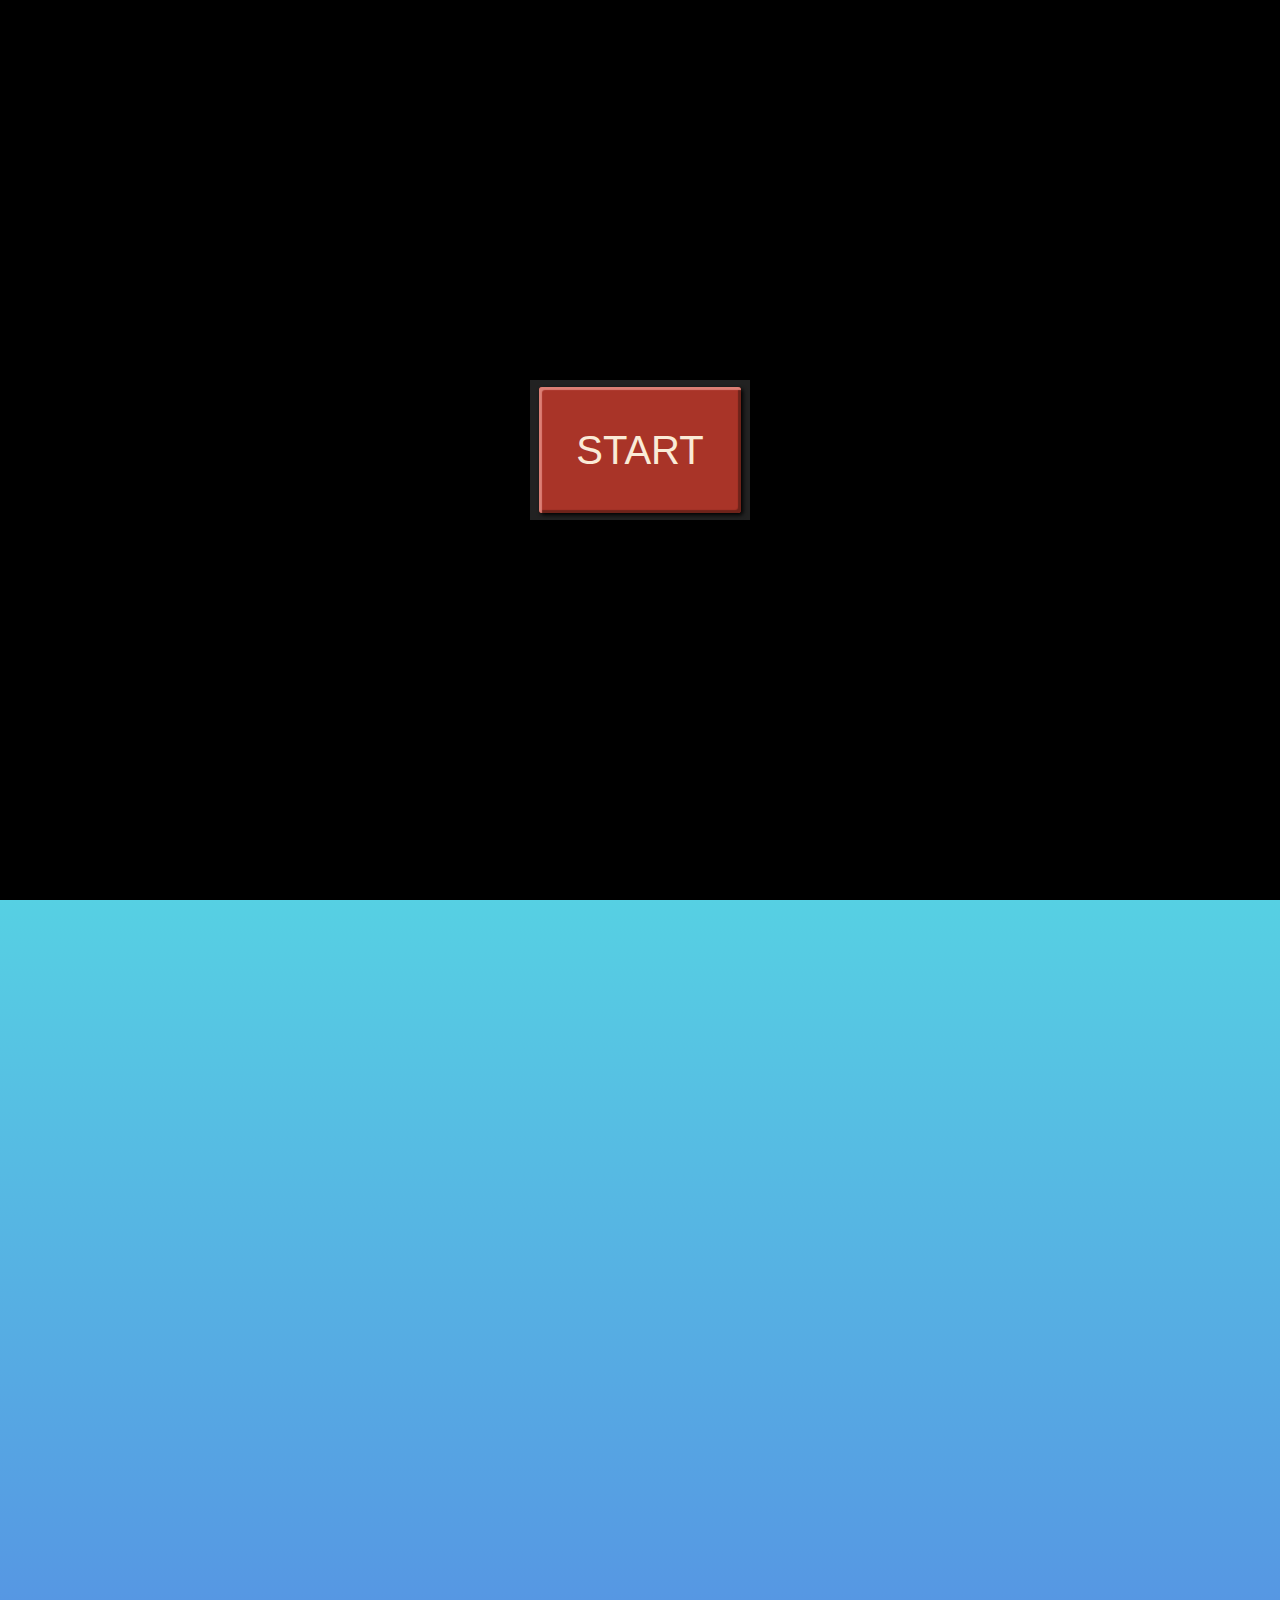
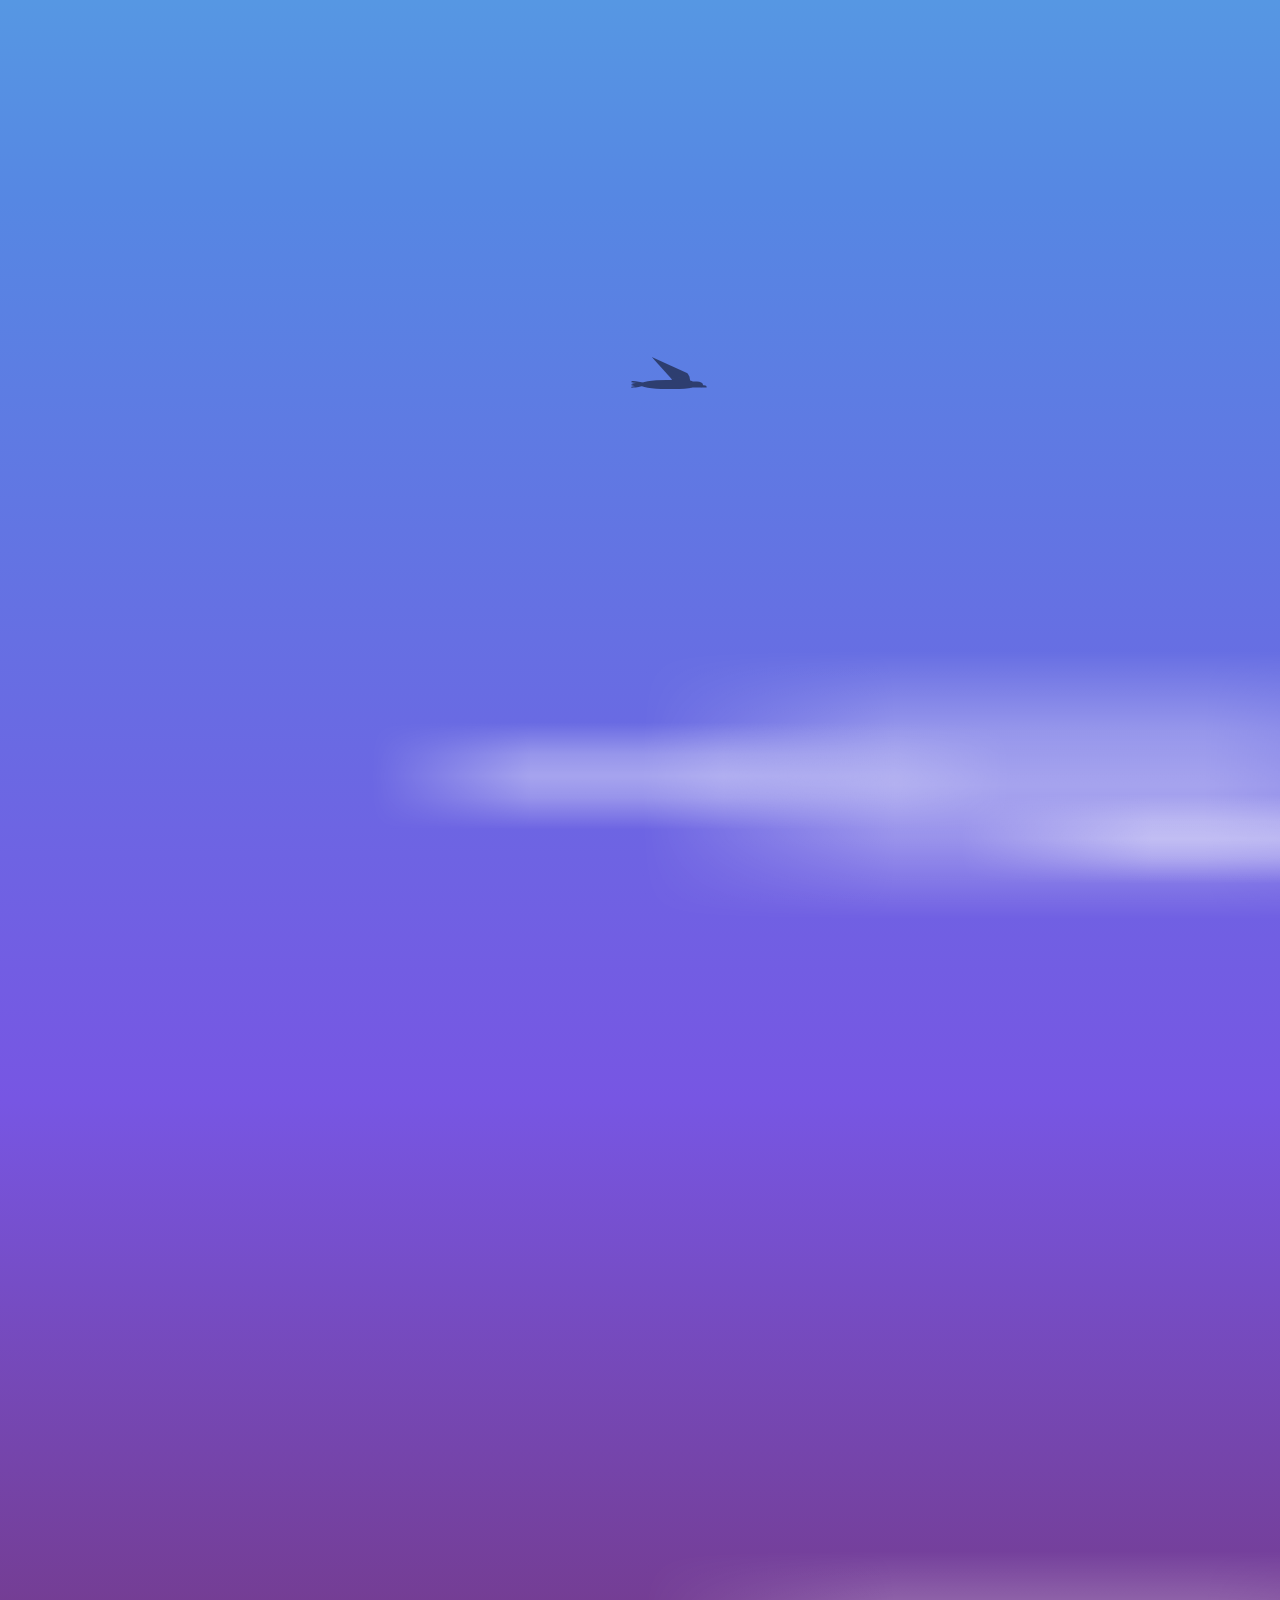
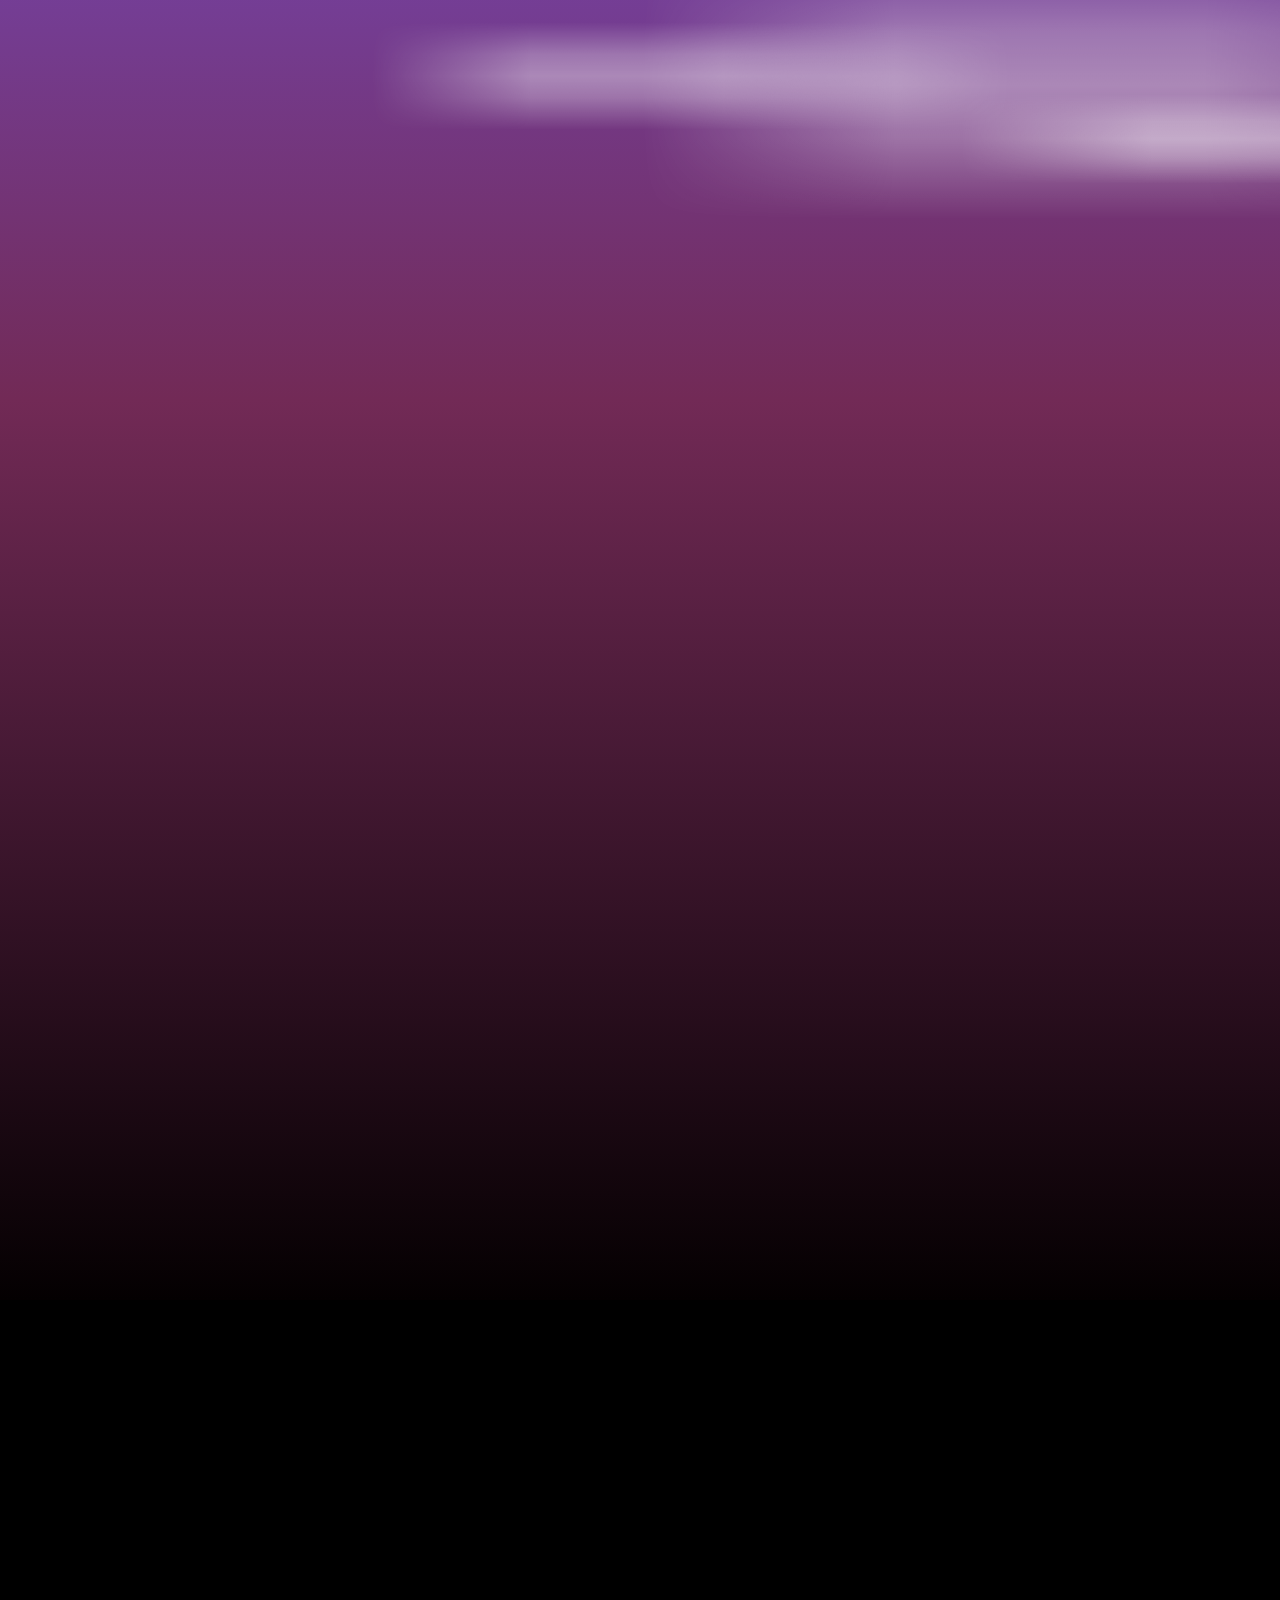
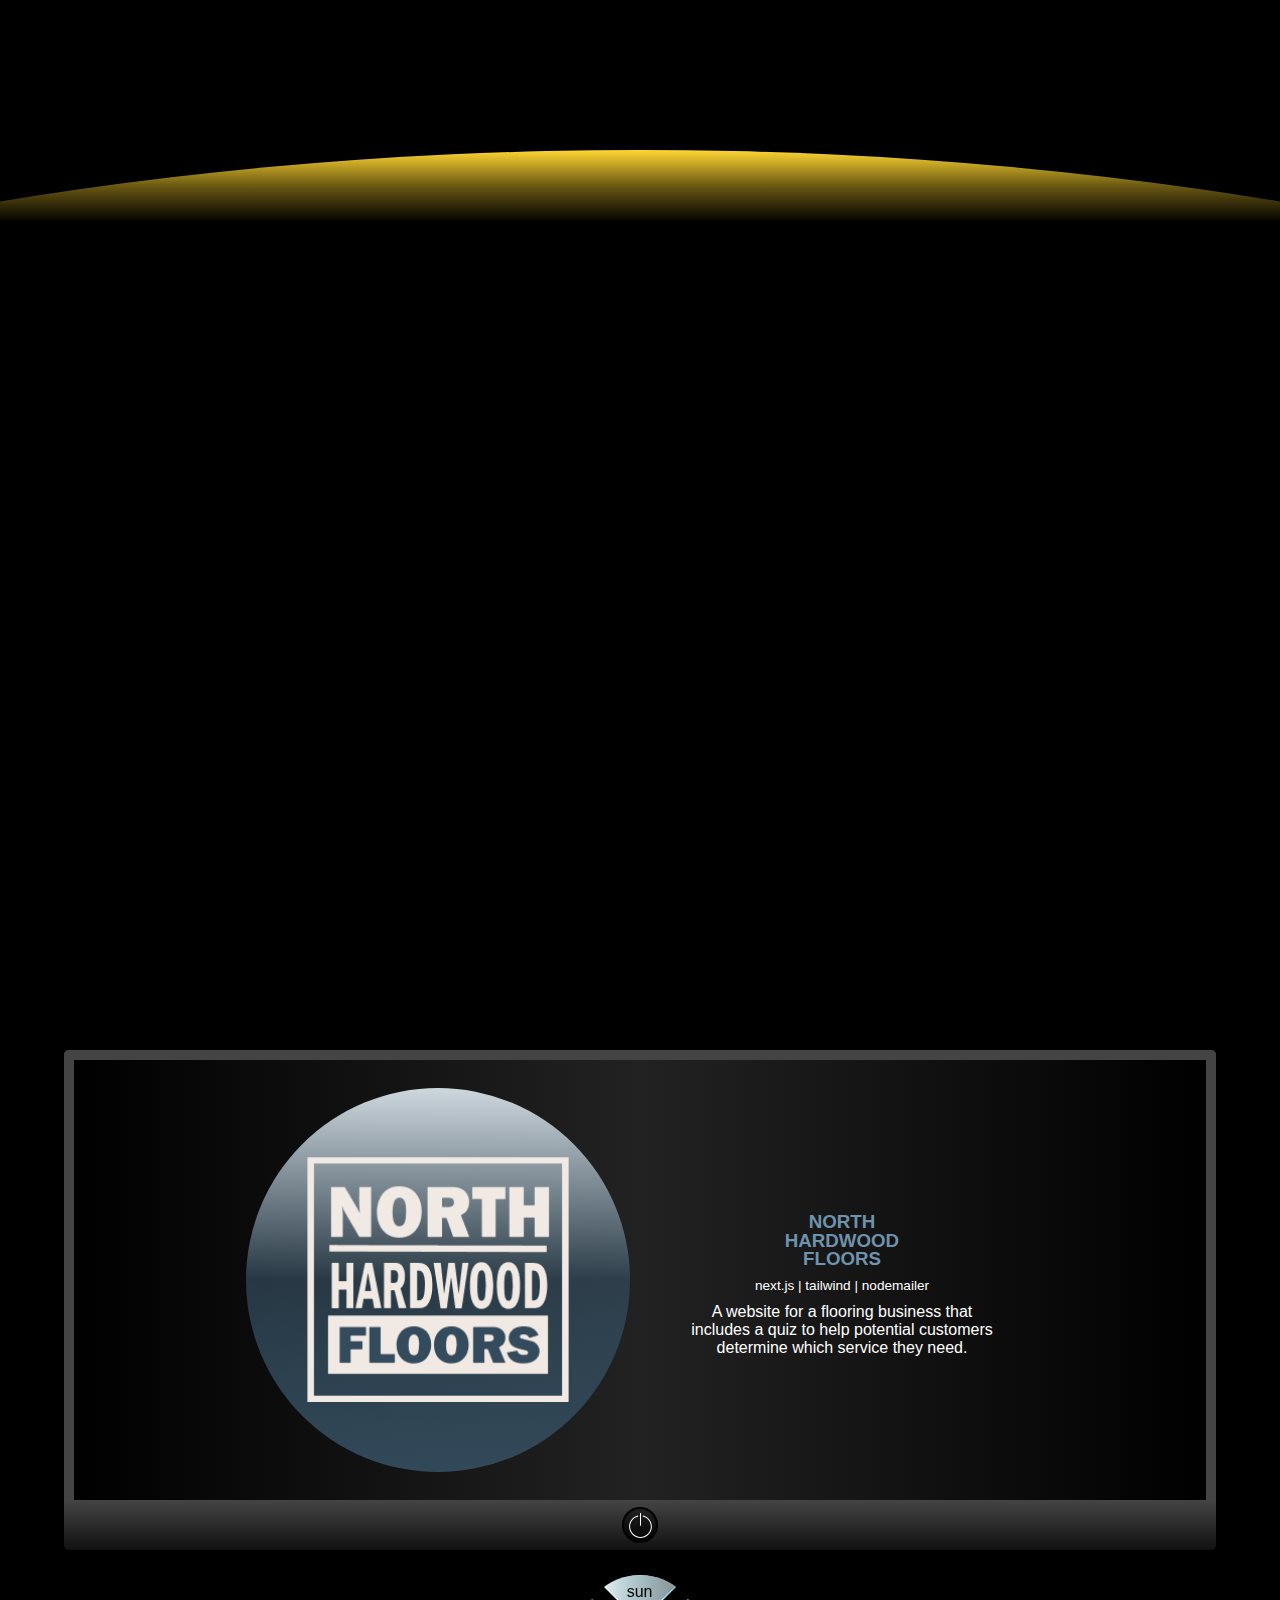
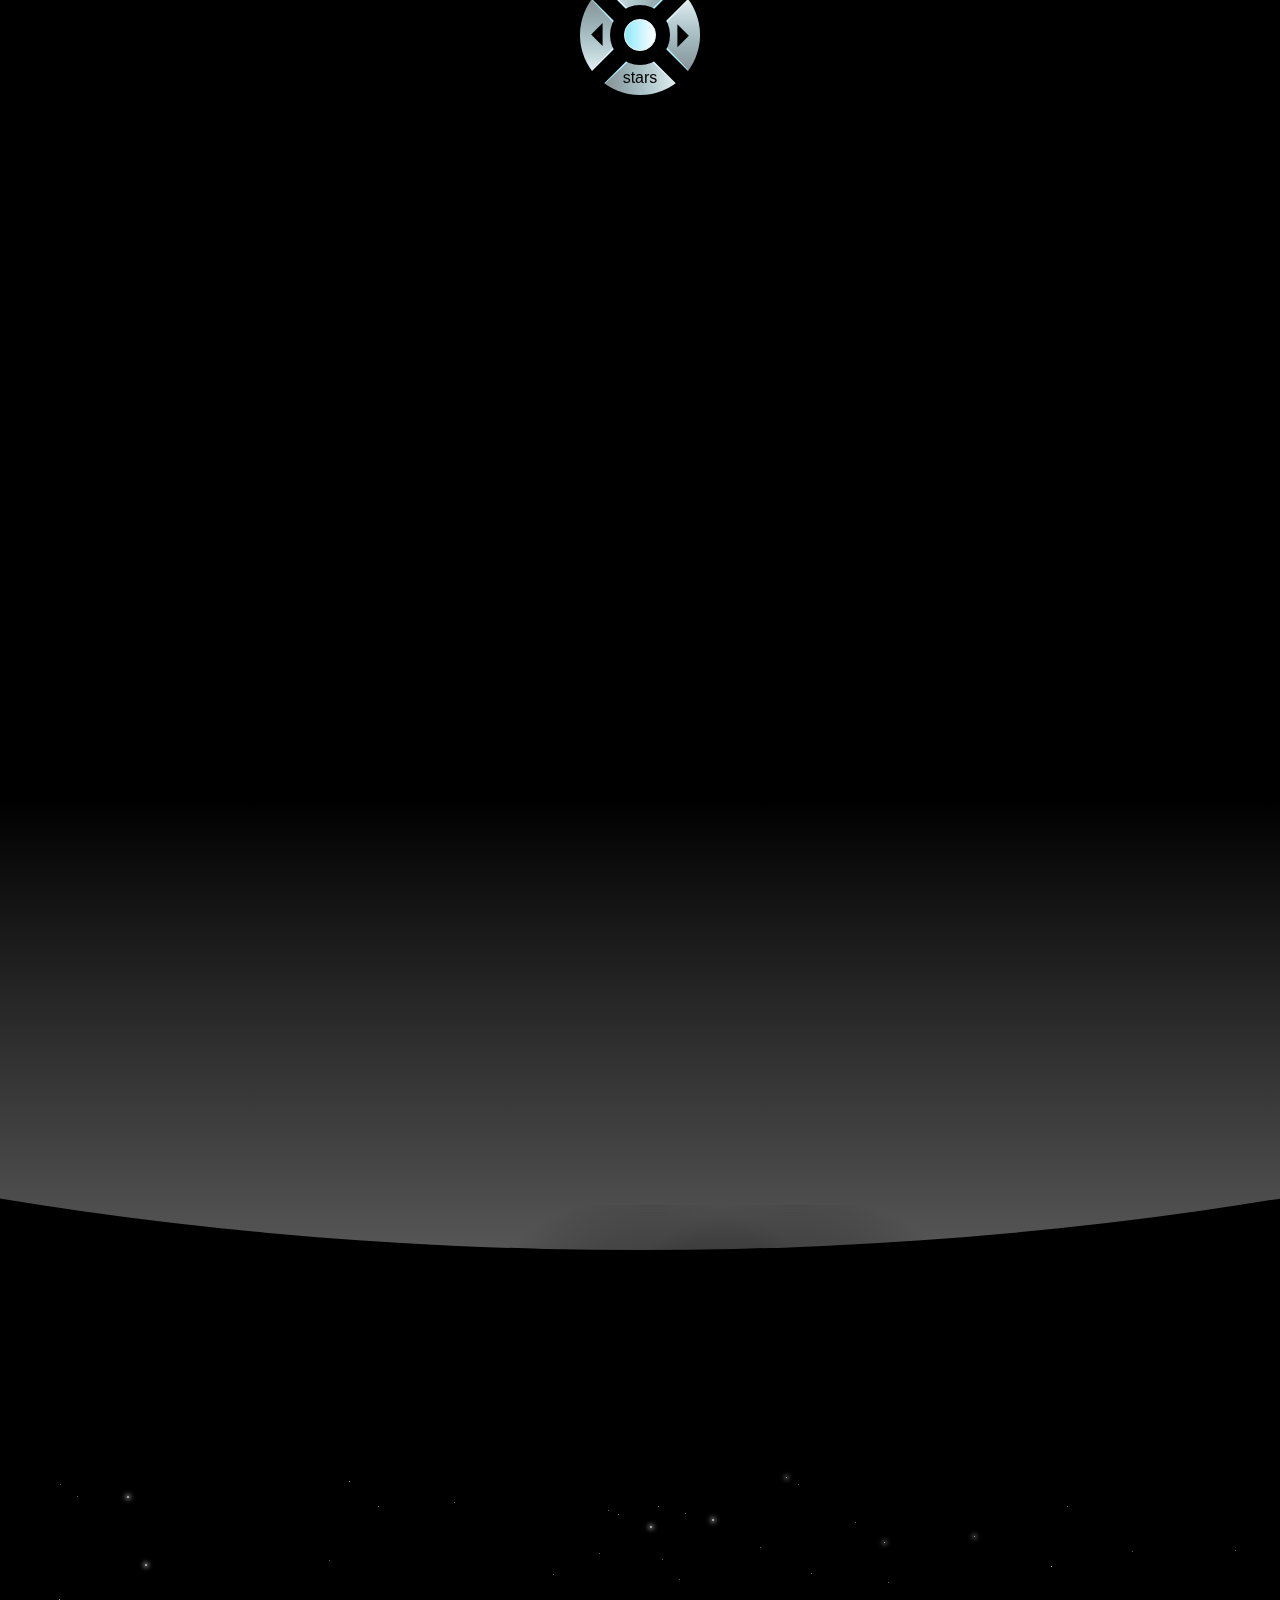
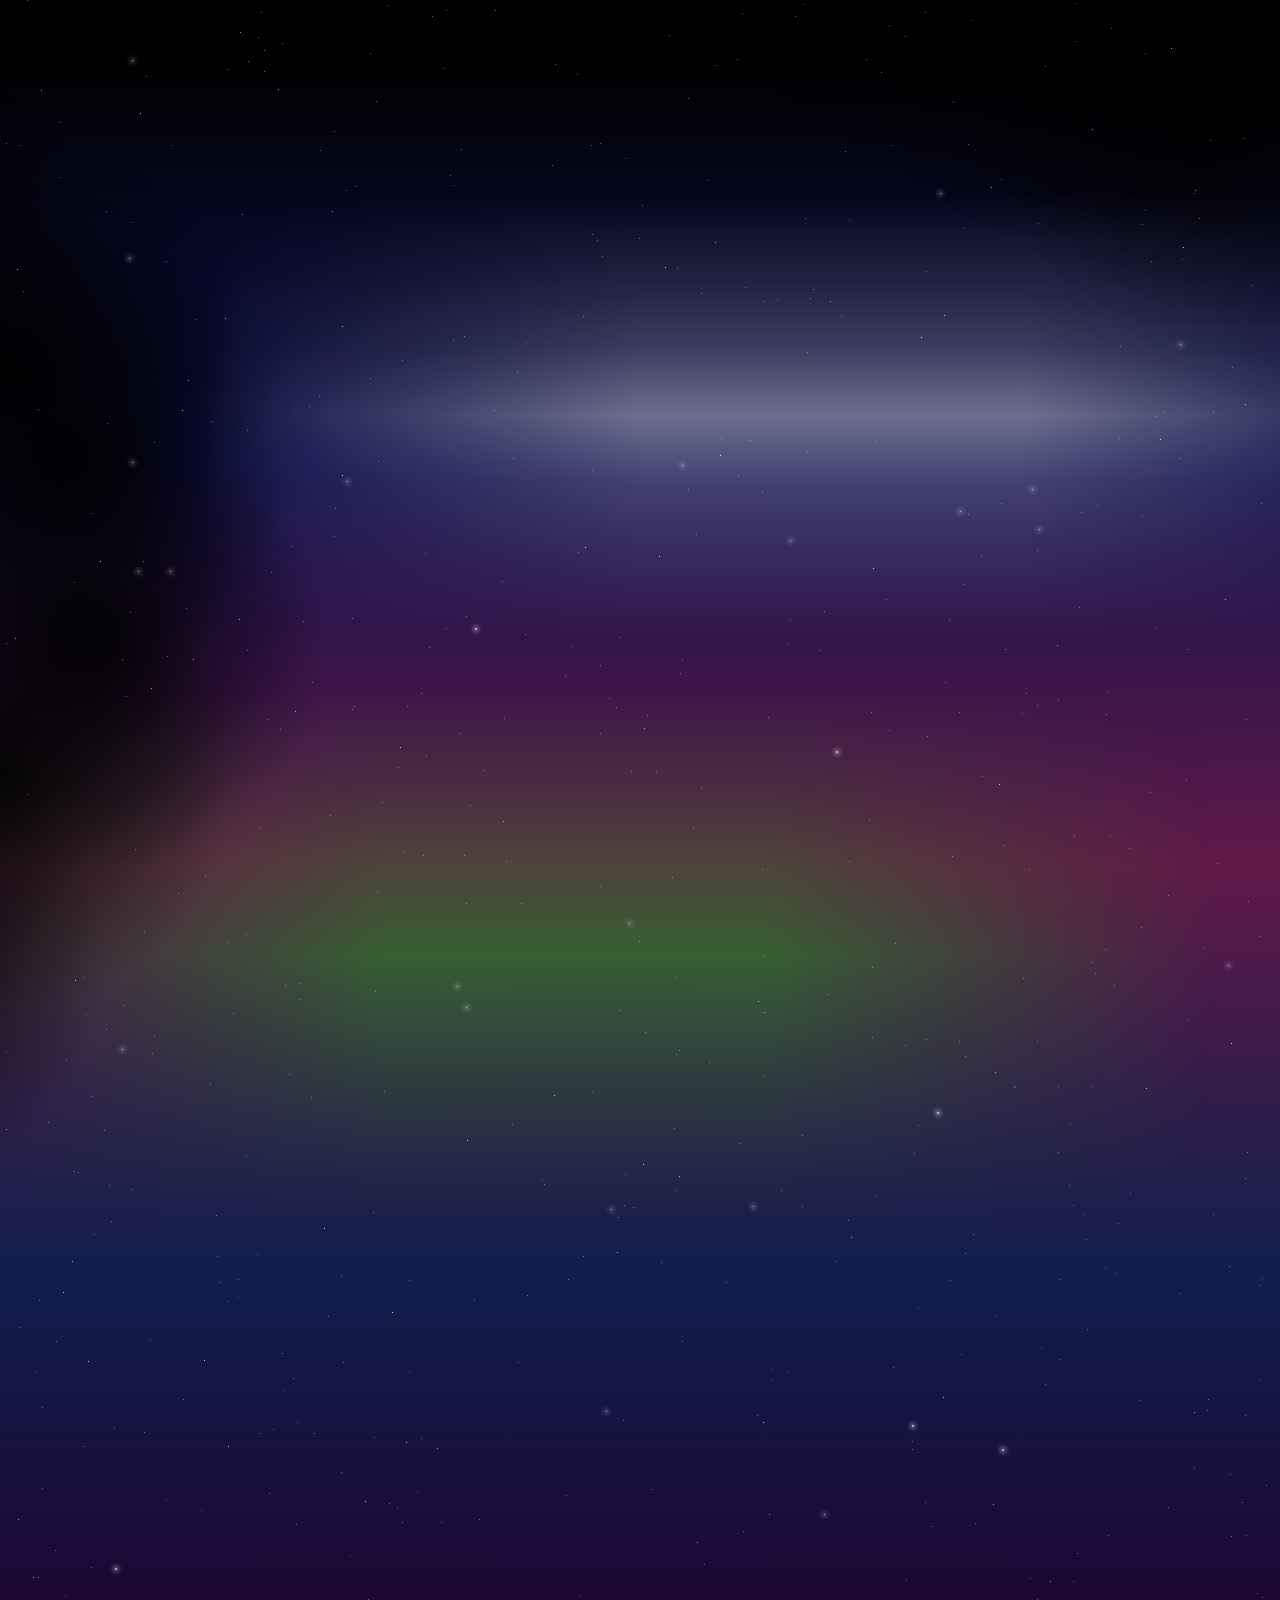
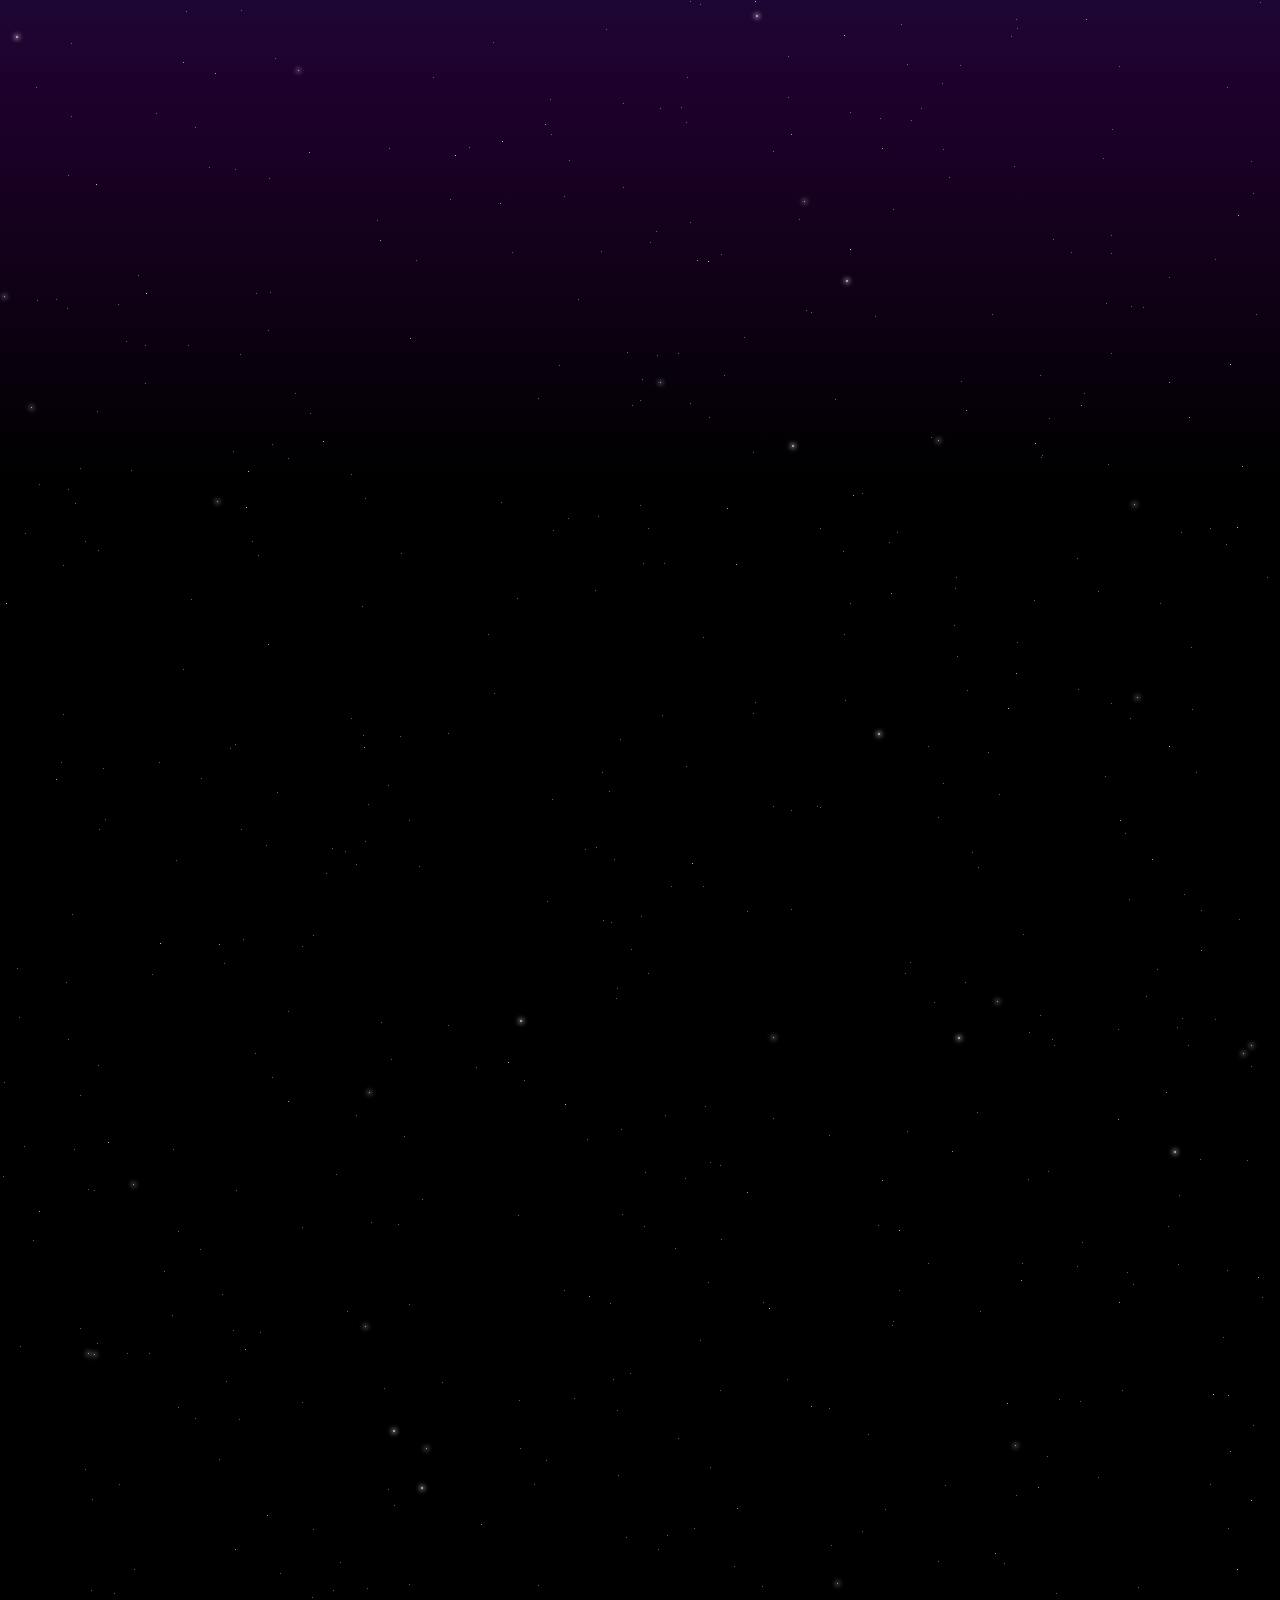
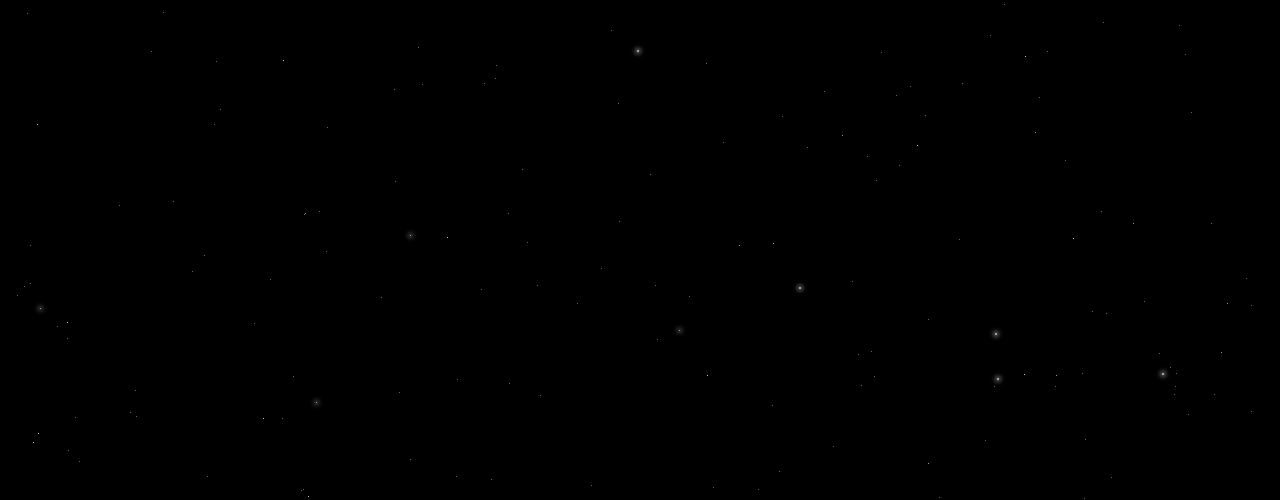
==== index.html @ e5fe573f "added timeout to direction button to prevent miss fire" ====
<!DOCTYPE html>
<html>
  <head>
    <meta name="viewport" content="width=device-width, initial-scale=1.0" />
    <meta charset="utf-8" />
    <title>Sky Scroll</title>
    <link rel="stylesheet" type="text/css" href="style.css" />
    <link rel="stylesheet" type="text/css" href="./css/bird.css" />
    <link rel="stylesheet" type="text/css" href="./css/spaceship.css" />
    <link
      rel="stylesheet"
      href="https://unpkg.com/swiper/swiper-bundle.min.css"
    />
    <script src="howler.min.js"></script>
    <script src="https://unpkg.com/swiper/swiper-bundle.min.js"></script>
    <script src="script.js"></script>
  </head>
  <body>
    <!-- Modal Structure -->
    <div id="startModal" class="modal">
      <div class="modal-content">
        <button id="startButton" class="start-btn">
          <span class="start-btn__inner">start</span>
        </button>
      </div>
    </div>

    <div class="name-container">
      <h3>
        justin lawson
        <span class="divider"> | </span>
        <span class="position-title">front end developer</span>
      </h3>
    </div>
    <div class="sky-scroll">
      <div class="sky sky__section-one">
        <div class="story__part-one">
          <button class="btn story__part-one--btn">projects</button>
        </div>
      </div>
      <div class="sky sky__section-two"></div>
      <div class="sky sky__section-three">
        <!-- <div class="story story__part-two">
          <h1 class="story-title">section 2</h1>
          <p class="story-text">
            I'm a front-end developer and I excel at some aspects of it.
          </p>
          <button class="btn story__part-two--btn">⬇</button>
        </div> -->
        <div class="cloud-one__container">
          <div class="white-wisp--top"></div>
          <div class="white-wisp--middle"></div>
          <div class="white-wisp--bottom"></div>
        </div>
        <div class="bird">
          <div class="bird-body"></div>
          <div class="bird-head"></div>
          <div class="bird-beak"></div>
          <div class="bird-tail">
            <!-- <div class="bird-tail__feather feather-one"></div> -->
            <!-- <div class="bird-tail__feather feather-two"></div> -->
            <div class="bird-tail__feather feather-three"></div>
            <div class="bird-tail__feather feather-four"></div>
            <div class="bird-tail__feather feather-five"></div>
            <div class="bird-tail__feather feather-six"></div>
            <div class="bird-tail__feather feather-seven"></div>
            <!-- <div class="bird-tail__feather feather-eight"></div> -->
            <!-- <div class="bird-tail__feather feather-nine"></div>  -->
          </div>
          <div class="bird-wing">
            <div class="bird-wing__bicep"></div>
            <div class="bird-wing__forearm"></div>
          </div>
        </div>
      </div>
      <div class="sky sky__section-four">
        <div class="cloud-one__container">
          <div class="white-wisp--top"></div>
          <div class="white-wisp--middle"></div>
          <div class="white-wisp--bottom"></div>
        </div>
      </div>
      <div class="sky sky__section-five">
        <!-- <div class="story story__part-three">
          <h1 class="story-title">section 3</h1>
          <p class="story-text">I used to do other things.</p>
          <button class="btn story__part-three--btn">⬇</button>
        </div> -->
      </div>
      <div class="sun"></div>

      <div class="space">
        <!-- <div class="planet"></div> -->
        <div class="planet-top"></div>

        <div class="story__part-four">
          <div class="swiper mySwiper">
            <div class="swiper-wrapper">
              <div class="swiper-slide">
                <div class="projects screen-on">
                  <div class="projects__screen-content">
                    <div class="projects__image-container nhf">
                      <img src="images/nhf-logo.png" />
                    </div>
                    <div class="project-info">
                      <a
                        href="https://www.northhardwoodfloors.com/"
                        target="blank"
                        class="project-link nhf-link"
                      >
                        <h3 class="project-title">north</h3>
                        <h3 class="project-title">hardwood</h3>
                        <h3 class="project-title">floors</h3>
                      </a>
                      <div class="tech-stack">
                        next.js | tailwind | nodemailer
                      </div>
                      <p class="project-description">
                        A website for a flooring business that includes a quiz
                        to help potential customers determine which service they
                        need.
                      </p>
                    </div>
                  </div>
                </div>
              </div>
              <div class="swiper-slide">
                <div class="projects screen-on">
                  <div class="projects__screen-content">
                    <div class="projects__image-container meyouzik">
                      <img src="images/meyouzik.png" />
                    </div>
                    <div class="project-info">
                      <h3 class="project-title meyouzik-link">
                        <a
                          href="https://meyouzik-238a5c43b74c.herokuapp.com/"
                          target="blank"
                          class="project-link"
                        >
                          meyouzik
                        </a>
                      </h3>
                      <div class="tech-stack">
                        next.js | css | web audio api
                      </div>
                      <p class="project-description">
                        A web-based audio recorder built in the style of a reel
                        to reel tape recorder.
                      </p>
                    </div>
                  </div>
                </div>
              </div>
              <div class="swiper-slide">
                <div class="projects screen-on">
                  <div class="projects__screen-content">
                    <div class="projects__image-container genderstanding">
                      <img src="images/genderstanding-icon.png" />
                    </div>
                    <div class="project-info">
                      <h3 class="project-title genderstanding-link">
                        <a
                          href="https://github.com/Genderstanding/Genderstanding?tab=readme-ov-file"
                          target="blank"
                          class="project-link"
                        >
                          genderstanding
                        </a>
                      </h3>
                      <div class="tech-stack">
                        tailwind | redux-saga | react
                      </div>
                      <p class="project-description">
                        A mobile first invite-only social media platform that
                        provides a safe community space, allowing users to
                        invite friends and family to ask questions anonymously.
                        This was group project built for a client.
                      </p>
                    </div>
                  </div>
                </div>
              </div>
              <div class="swiper-slide">
                <div class="projects screen-on">
                  <div class="projects__screen-content">
                    <div class="projects__image-container meeboard">
                      <img src="images/meeboard-crop.png" />
                    </div>
                    <div class="project-info">
                      <h3 class="project-title meeboard-link">
                        <a
                          href="https://fast-oasis-59176-b290032bbf92.herokuapp.com/#/user"
                          target="blank"
                          class="project-link"
                        >
                          meeboard
                        </a>
                      </h3>
                      <div class="tech-stack">web audio api | react | css</div>
                      <p class="project-description">
                        An audio sampler that automatically tunes your recorded
                        sound to different pitches on the keyboard.
                      </p>
                    </div>
                  </div>
                </div>
              </div>
            </div>
            <div class="screen-panel">
              <button class="power-button">
                <img class="power-button-svg" src="images/power-button.svg" />
              </button>
            </div>
            <div class="click-light"></div>

            <div class="remote-container">
              <div class="direction-buttons__container">
                <button class="direction-button direction-button--up">
                  <span class="direction-button__inner"
                    ><span class="button-up__text">sun</span></span
                  >
                </button>
                <button class="direction-button direction-button--left">
                  <span class="direction-button__inner">⏷</span>
                </button>
                <button class="direction-button direction-button--right">
                  <span class="direction-button__inner">⏷</span>
                </button>
                <button
                  class="direction-button direction-button--down story__part-four--btn"
                >
                  <span class="direction-button__inner"
                    ><span class="contact-button__text">stars</span></span
                  >
                </button>
                <div class="link-button__border">
                  <div class="link-button__back-light"></div>

                  <a
                    href="#"
                    target="_blank"
                    id="link-button"
                    class="link-button direction-button--center"
                  >
                  </a>
                </div>
              </div>
            </div>
          </div>
        </div>

        <div class="planet-bottom"></div>
        <div class="space-sky">
          <div class="black-cloud bc-one"></div>
          <div class="black-cloud bc-two"></div>
          <div class="black-cloud bc-three"></div>
          <div class="black-cloud bc-four"></div>
          <div class="black-cloud bc-five"></div>
          <div class="black-cloud bc-six"></div>
          <div class="black-cloud bc-seven"></div>
          <div class="black-cloud bc-eight"></div>
          <div class="black-cloud bc-nine"></div>
          <div class="black-cloud bc-ten"></div>
          <div class="black-cloud bc-eleven"></div>
          <div class="black-cloud bc-twelve"></div>
          <div class="white-wisp"></div>
          <div class="green-wisp"></div>
          <div class="space-ship hidden-ship">
            <div class="engine-container">
              <div class="space-ship__base"></div>
              <div class="space-ship__left-engine">
                <div class="fire-glow"></div>
                <div class="space-ship__left-engine--fan-bg">
                  <div class="space-ship__left-engine--fan"></div>
                </div>
              </div>
              <div class="middle-engine__container">
                <div class="fire-glow"></div>
                <div class="space-ship__middle-engine--left"></div>
                <div class="space-ship__middle-engine--right"></div>
                <div class="space-ship__middle-engine--fan-bg">
                  <div class="space-ship__middle-engine--fan"></div>
                </div>
                <div class="top-wing">
                  <div class="top-wing__top"></div>
                  <div class="top-wing__mid-one"></div>
                  <div class="top-wing__mid-two"></div>
                  <div class="top-wing__mid-three"></div>
                  <div class="top-wing__base"></div>
                </div>
              </div>

              <div class="space-ship__right-engine">
                <div class="fire-glow"></div>
                <div class="space-ship__right-engine--fan-bg">
                  <div class="space-ship__right-engine--fan"></div>
                </div>
              </div>
            </div>
            <div class="space-ship__bottom"></div>
            <div class="space-ship__body"></div>
            <div class="space-ship__cock-pit">
              <div class="space-ship__cock-pit--background-one">
                <div class="space-ship__cock-pit--background-two"></div>
              </div>
              <div class="seat-rail__left"></div>
              <div class="seat-rail__right"></div>
              <div class="space-ship__cock-pit--seat-back"></div>
              <div class="head-rest"></div>
              <img class="me-torso" src="images/cropped-jstn.svg" />
              <div class="sunglasses">
                <div class="lenses">
                  <div class="lenses-left"></div>
                  <div class="lenses-right"></div>
                </div>
              </div>
              <div class="windshield"></div>
            </div>
            <div class="spaceship__nose-container">
              <div class="spaceship__nose-one"></div>
              <div class="spaceship__nose-two"></div>
            </div>
            <div class="controls__container">
              <div class="left-controls"></div>
              <div class="right-controls"></div>
            </div>
            <div class="controls-front">
              <div class="front-left"></div>
              <div class="front-right"></div>
            </div>
            <div class="front-vent__container">
              <div class="front-vent__border">
                <div class="front-vent__vent"></div>
              </div>
            </div>

            <div class="left-wing-container">
              <div class="left-wing__connector"></div>
              <div class="left-wing">
                <div class="left-wing__stripe-one">- cssVIPER -</div>
                <div class="left-wing__stripe-two"></div>
                <div class="left-wing__overlay"></div>
              </div>
            </div>

            <div class="right-wing-container">
              <div class="right-wing__connector"></div>
              <div class="right-wing">
                <div class="right-wing__stripe-one">- cssVIPER -</div>
                <div class="right-wing__stripe-two"></div>
                <div class="right-wing__overlay"></div>
              </div>
            </div>
            <div class="gun-box">
              <div class="gun gun-one">
                <div class="gun__barrel"></div>
              </div>
              <div class="gun gun-two">
                <div class="gun__barrel"></div>
              </div>
            </div>
            <div class="laser--one"></div>
            <div class="laser--two"></div>
          </div>
        </div>
      </div>
    </div>
    <footer class="footer">
      <div class="footer__border-top"></div>
      <div class="footer__border-bottom"></div>
      <div class="footer__border-left"></div>
      <div class="footer__border-right"></div>
      <div class="footer-links">
        <div>
          <p class="footer-text">
            <a href="https://www.linkedin.com/in/justin-lawson-732298281/"
              >linkedin</a
            >
          </p>
        </div>
        <div>
          <p class="footer-text">
            <a href="https://github.com/jstnlawson" target="_blank">github</a>
          </p>
        </div>
        <div>
          <p class="footer-text">
            <a href="mailto:jstn.lawson@gmail.com">email</a>
          </p>
        </div>
      </div>
    </footer>
  </body>
</html>
---- style.css ----
:root {
    --swiper-theme-color: #fff;
    --swiper-navigation-size: 20px;
}

a {
    text-decoration: none;
    color: inherit;
}

a:hover {
    text-decoration: underline;
    opacity: 0.8;
}

.swiper-button-next:after {
    content: '>';
    font-size: 20px;
    color: var(--swiper-theme-color);

}

body {
    /* display: flex;
    flex-direction: column; */
    background-color: #000000;
    overflow-x: hidden;
    font-family: 'Roboto', sans-serif;
    /* min-height: 100vh;
    margin: 0; */
    
}

html,
body {
    height: 100%;
    margin: 0;
    padding: 0;
}


/* potential mobile setting */
/* html {
    width: 100%;
    overflow-x: hidden;   
} */


h1,
h2,
h3,
h4 {
    font-weight: 400;
    line-height: 0;
}

h3 {
    position: relative;
    text-transform: uppercase;
    z-index: 5;
    font-weight: 800;
}

p {
    margin: 0;
}

.hidden {
    opacity: 0;
}

.visible {
    opacity: 1;
}

.body-fixed {
    position: fixed;
    width: 100%;
    top: 0;
    left: 0;
}

.name-container {
    position: absolute;
    display: flex;
    align-items: center;
    margin: 30px;
    color: #444;
    font-family: system-ui, -apple-system, BlinkMacSystemFont, "Segoe UI", Roboto,
        Oxygen, Ubuntu, Cantarell, "Open Sans", "Helvetica Neue", sans-serif;
}

@media screen and (max-width: 400px) {
    .name-container {
        margin: 10px 0 0 5px;
    }

}

.divider {
    font-size: x-large;
    font-weight: 400;
}

.position-title {
    text-transform: lowercase;
    font-weight: 400;

}

/*------------------------------------------------
    SUNNY SKY 
------------------------------------------------*/

.sky-scroll {
    display: flex;
    flex-direction: column;
    align-items: center;
    justify-content: center;
    min-height: 100vh;
    padding-bottom: 100px;
}

.sky {
    display: flex;
    flex-direction: column;
    align-items: center;
    justify-content: center;
    height: 100vh;
    width: 100vw;
}

.sky__section-one {
    background: linear-gradient(to bottom, white, #56d0e3);
}

.sky__section-two {
    background: linear-gradient(to bottom, #56d0e3, #5687e3);
}

.sky__section-three {
    background: linear-gradient(to bottom, #5687e3, #7756e3);
}

.sky__section-four {
    background: linear-gradient(to bottom, #7756e3, #722a56);
}

.sky__section-five {
    background: linear-gradient(to bottom, #722a56, #040001);
}



.sun {
    position: sticky;
    bottom: 0;
    left: 0;
    width: 100vw;
    height: 100vh;
    display: flex;
    justify-content: center;
    align-items: center;
    background: radial-gradient(circle,
            #fde06b 5%,
            #ffcc00 10%,
            #ffcc0091 20%,
            transparent,
            transparent);
    z-index: 1;
}

@media screen and (max-width: 400px) {
    .sun {
        bottom: 35vh;
    }

}

.cloud {
    height: 100vh;
    width: 100vw;
    position: relative;
    z-index: 3000;
}

.cloud div {
    width: 50px;
    height: 50px;
    position: absolute;
    background-color: rgba(255, 255, 255, 0.5);
    border-radius: 50%;
    box-shadow: 0 0 10px 5px rgba(255, 255, 255, 0.6);
}

.puff-one {
    top: 20%;
    left: 40%;
}

.puff-two {
    top: 22%;
    left: 42%;
}

.puff-three {
    top: 20%;
    left: 45%;
}

.puff-four {
    top: 18%;
    left: 47%;
}

.puff-five {
    top: 40%;
    left: 20%;
}

.puff-six {
    top: 40%;
    left: 40%;
}

/*------------------------------------------------
    SPACE
------------------------------------------------*/

.space {
    position: relative;
    bottom: 50vh;
    left: 0;
    width: 100vw;
    /* background: linear-gradient(to bottom, #ffd632, #6a5812 , #000 8% ); */
    /* clip-path: ellipse(250% 100% at 50% 100%); */
    height: 500vh;
    z-index: 1000;
}

.planet-top {
    height: 125vh;
    height: 20%;
    width: 100vw;
    background: linear-gradient(to bottom, #ffd632, #6a5812, #000 8%, #000 88%, rgba(255, 255, 255, 0.339));
    background: linear-gradient(to bottom, #ffd632, #6a5812, #000 8%);
    clip-path: ellipse(150% 100% at 50% 100%);
}

.planet-bottom {
    height: 125vh;
    height: 50%;
    height: 20%;
    width: 100vw;
    background: linear-gradient(to bottom, #ffd632, #6a5812, #000 8%, #000 88%, rgba(255, 255, 255, 0.339));
    background: linear-gradient(to bottom, #000, #000, rgba(255, 255, 255, 0.339) 100%);
    clip-path: ellipse(150% 100% at 50% 0%);
}

.space-sky {
    display: flex;
    justify-content: center;
    align-items: center;
    height: 450vh;
    background: linear-gradient(to bottom, #000 10%, rgba(51, 58, 255, 0.3), rgba(255, 65, 188, 0.375), rgba(51, 102, 255, 0.3), rgba(105, 2, 152, 0.3) 50%, #000 60%, #000 80%);
}

.black-cloud {
    position: absolute;
    top: 70%;
    left: 20px;
    width: 50vw;
    height: 50vh;
    background: radial-gradient(circle,
            rgba(0, 0, 0, 0.9),
            rgba(0, 0, 0, 0.6) 20%,
            rgba(0, 0, 0, 0.3) 40%,
            transparent 60%);
    display: flex;
    justify-content: center;
    align-items: center;
    z-index: 2000;
}

.bc-one {
    top: 60%;
    left: 15%;
}

.bc-two {
    top: 59%;
    left: 26%;
}

.bc-three {
    top: 59%;
    left: 37%;
}

.bc-four {
    top: 61%;
    left: 48%;
}

.bc-five {
    top: 63%;
    left: 59%;
}

.bc-six {
    top: 65%;
    left: 70%;
}

.bc-seven {
    top: 69%;
    left: -35%;
}

.bc-eight {
    top: 71%;
    left: -24%;
}

.bc-nine {
    top: 73%;
    left: -20%;
}

.bc-ten {
    top: 77%;
    left: -18%;
}

.bc-eleven {
    top: 80%;
    left: -25%;
}

.bc-twelve {
    top: 84%;
    left: -35%;
}

.white-wisp {
    position: absolute;
    top: 72%;
    left: 15%;
    width: 100vw;
    height: 50vh;
    background: linear-gradient(to bottom,
            transparent,
            rgba(255, 255, 255, 0.1) 20%,
            rgba(255, 255, 255, 0.2) 35%,
            rgba(255, 255, 255, 0.4)50%,
            rgba(255, 255, 255, 0.2) 65%,
            rgba(255, 255, 255, 0.1) 80%,
            transparent);
    -webkit-mask-image: linear-gradient(to right, transparent, rgba(0, 0, 0, 0.4) 2%, rgba(0, 0, 0, 0.9) 6%, black 8%, black 92%, rgba(0, 0, 0, 0.9) 94%, rgba(0, 0, 0, 0.4) 98%, transparent);
    mask-image: linear-gradient(to right, transparent, black 35%, black 65%, transparent);
    display: flex;
    justify-content: center;
    align-items: center;
    z-index: 2000;
}

.white-wisp--top {
    position: absolute;
    top: 0;
    left: 0;
    width: 80vw;
    height: 30vh;
    background: linear-gradient(to bottom,
            transparent,
            rgba(255, 255, 255, 0.1) 10%,
            rgba(255, 255, 255, 0.3) 30%,
            rgba(255, 255, 255, 0.4)50%,
            rgba(255, 255, 255, 0.3) 70%,
            rgba(255, 255, 255, 0.1) 90%,

            transparent);
    -webkit-mask-image: linear-gradient(to right, transparent, rgba(0, 0, 0, 0.4) 2%, rgba(0, 0, 0, 0.9) 6%, black 8%, black 92%, rgba(0, 0, 0, 0.9) 94%, rgba(0, 0, 0, 0.4) 98%, transparent);
    mask-image: linear-gradient(to right, transparent, black 25%, black 55%, transparent);
    display: flex;
    justify-content: center;
    align-items: center;
    z-index: 2000;
}

.cloud-one__container {
    position: relative;
    top: 0;
    left: 0;
    display: flex;
    justify-content: center;
    align-items: center;
    z-index: 2000;
}

.white-wisp--middle {
    position: absolute;
    top: 16vh;
    left: 25vw;
    width: 60vw;
    height: 10vh;
    background: linear-gradient(to bottom,
            transparent,
            rgba(255, 255, 255, 0.1) 10%,
            rgba(255, 255, 255, 0.3) 30%,
            rgba(255, 255, 255, 0.4)50%,
            rgba(255, 255, 255, 0.3) 70%,
            rgba(255, 255, 255, 0.1) 90%,

            transparent);
    -webkit-mask-image: linear-gradient(to right, transparent, rgba(0, 0, 0, 0.4) 2%, rgba(0, 0, 0, 0.9) 6%, black 8%, black 92%, rgba(0, 0, 0, 0.9) 94%, rgba(0, 0, 0, 0.4) 98%, transparent);
    mask-image: linear-gradient(to right, transparent, black 25%, black 55%, transparent);
    display: flex;
    justify-content: center;
    align-items: center;
    z-index: 2000;
}

.white-wisp--bottom {
    position: absolute;
    top: 8vh;
    left: -21vw;
    width: 50vw;
    height: 12vh;
    background: linear-gradient(to bottom,
            transparent,
            rgba(255, 255, 255, 0.1) 10%,
            rgba(255, 255, 255, 0.3) 30%,
            rgba(255, 255, 255, 0.4)50%,
            rgba(255, 255, 255, 0.3) 70%,
            rgba(255, 255, 255, 0.1) 90%,

            transparent);
    -webkit-mask-image: linear-gradient(to right, transparent, rgba(0, 0, 0, 0.4) 2%, rgba(0, 0, 0, 0.9) 6%, black 8%, black 92%, rgba(0, 0, 0, 0.9) 94%, rgba(0, 0, 0, 0.4) 98%, transparent);
    mask-image: linear-gradient(to right, transparent, black 25%, black 55%, transparent);
    display: flex;
    justify-content: center;
    align-items: center;
    z-index: 2000;
}



.green-wisp {
    position: absolute;
    top: 83%;
    left: -5%;
    width: 100vw;
    height: 60vh;
    background: linear-gradient(to bottom,
            transparent,
            rgba(0, 255, 0, 0.1) 20%,
            rgba(0, 255, 0, 0.2) 35%,
            rgba(0, 255, 0, 0.3)50%,
            rgba(0, 255, 0, 0.2) 65%,
            rgba(0, 255, 0, 0.1) 80%,
            transparent);
    -webkit-mask-image: linear-gradient(to right, transparent, rgba(0, 0, 0, 0.4) 2%, rgba(0, 0, 0, 0.9) 6%, black 8%, black 92%, rgba(0, 0, 0, 0.9) 94%, rgba(0, 0, 0, 0.4) 98%, transparent);
    mask-image: linear-gradient(to right, transparent, black 35%, black 65%, transparent);
    z-index: 2000;
}

.star {
    position: absolute;
    background-color: rgba(255, 255, 255, 0.8);
    border-radius: 50%;
    z-index: 2000;
}

.star-one {
    width: 1px;
    height: 1px;
    background-color: rgba(255, 255, 255, 0.5);
}

.star-two {
    width: 1px;
    height: 1px;
}

.star-three {
    width: 1px;
    height: 1px;
    background-color: white;
}

.star-four {
    width: 1px;
    height: 1px;
    box-shadow: 0 0 5px 1px white;
}

.star-five {
    width: 2px;
    height: 2px;
    box-shadow: 0 0 5px 1px white;
}

/*----------------------------------------------
    Story
----------------------------------------------*/

.story {
    display: flex;
    justify-content: center;
    align-items: start;
    flex-direction: column;
    width: 60vw;
    max-width: 500px;
    min-width: 200px;
    padding: 40px;
    gap: 20px;
    border-radius: 30px 0 0 30px;
    height: fit-content;
    z-index: 10000;
    background: linear-gradient(to right, #fff, #fff, transparent);

    box-sizing: border-box;
    text-wrap: balance;
}

.btn {
    display: flex;
    align-items: center;
    justify-content: center;
    background-color: #555;
    text-transform: uppercase;
    border: 1px solid #777;
    cursor: pointer;
    color: #333;
    background: radial-gradient(circle, #c9c9ac 0%, #f5f5e4 100%);
    background: linear-gradient(to bottom, #fff, #d3d3d3);
    height: 70px;
    width: 70px;
    font-size: 2rem;
    border-radius: 50%;
    padding: 10px;
    text-align: center;
    box-sizing: border-box;
    box-shadow:
        inset 0px 0px 0px 1px #fff,
        inset 1px 1px 0px transparent,
        0px 3px 1px #00000070;
}

.btn:not(.disabled-btn):hover {
    color: #222;
    background: radial-gradient(circle, black 0%, rgb(43, 42, 42) 100%);
    background: radial-gradient(circle, #babaa3 0%, #e6e6c8 100%);
    background: linear-gradient(to bottom, #f9f9f9, #bdbdbd);
}

.btn:not(.disabled-btn):active {
    /* transform: scale(.98); */
    font-size: 1.9rem;
    color: #111;
    background: radial-gradient(circle, black 0%, rgb(43, 42, 42) 100%);
    background: radial-gradient(circle, #92927b 0%, #d4d4b5 100%);
    background: linear-gradient(to bottom, #f1f1f1, #a3a3a3);
    box-shadow:
        inset 0 0 4px #e2e2c4,
        inset 1px 1px 1px transparent,
        inset -1px -1px 1px transparent,
        2px 2px 4px transparent;
}

.disabled-btn {
    transform: scale(.98);
    color: rgb(119, 117, 117);
    background: radial-gradient(circle, black 0%, rgb(43, 42, 42) 100%);
    box-shadow:
        inset 0 0 4px rgb(50, 49, 49),
        inset 1px 1px 1px transparent,
        inset -1px -1px 1px transparent,
        2px 2px 4px transparent;
}

@keyframes fadeIn {
    from {
        opacity: 0;
    }

    to {
        opacity: 1;
    }
}

.story__part-one--btn {
    width: 95px;
    height: 95px;
    min-width: 70px;
    min-height: 70px;
    color: #444;
    font-size: 1rem;
    background: transparent;
    position: relative;
    z-index: 10000;
    box-shadow:
        inset 0px 0px 0px 1px transparent,
        inset 1px 1px 0px transparent,
        0px 3px 1px #00000070;
    display: none;
    opacity: 0;
}

.story__part-one--btn.show-btn {
    display: flex;
    animation: fadeIn 7s ease-in-out;
    opacity: 1;
}

.btn.story__part-one--btn:hover {
    color: #444;
    background: #0000000a;
    box-shadow:
        inset 0px 0px 0px 1px transparent,
        inset 1px 1px 0px transparent,
        0px 3px 1px #00000070;
}

.btn.story__part-one--btn:active {
    font-size: .95rem;
    color: #444;
    background: #00000010;
    box-shadow:
        inset 0px 0px 0px 1px transparent,
        inset 1px 1px 0px transparent,
        0px 0px 1px #00000070;
}

.story__part-four {
    height: 100vh;
    width: 100vw;
    background: transparent;
}

/*----------------------------------------------
        FOOTER
    ----------------------------------------------*/

footer {
    display: none;
    justify-content: center;
    align-items: center;
    height: 20vh;
    max-height: 150px;
    background: linear-gradient(to right, #111, #333, #111);
    color: #fff;
    z-index: 99999;
    position: relative;
    padding: 40px;
    box-sizing: border-box;
    font-size: 50px;
    font-family: monospace;
    text-shadow:
        0 0 5px #ff0000,
        0 0 10px #ff0000,
        0 0 20px #ff0000,
        0 0 40px #ff0000,
        0 0 80px #3f0f0f,
        0 0 90px #ff0000,
        0 0 100px #ff0000,
        0 0 150px #ff0000;
    ;
    position: fixed;
    left: 0;
    bottom: 0;
    width: 100vw;
}

.footer-links {
    display: flex;
    justify-content: space-between;
    width: 100vw;
    font-size: 2rem;
    gap: 10px;
    max-width: 1200px;
}

@media screen and (max-width: 400px) {
    .footer-links {
        font-size: 1.65rem;
    }

}

.footer__border-top {
    position: absolute;
    top: 0;
    left: 0;
    width: 100%;
    height: 5px;
    background: linear-gradient(to bottom,
            #ff0000,
            #ffffff,
            #ff0000,
            transparent);
}

.footer__border-bottom {
    position: absolute;
    bottom: 0;
    left: 0;
    width: 100%;
    height: 5px;
    background: linear-gradient(to bottom,
            transparent,
            #ff0000,
            #ffffff,
            #ff0000);
}

.footer__border-left {
    position: absolute;
    top: 0;
    left: 0;
    height: 100%;
    width: 5px;
    background: linear-gradient(to right,
            #ff0000,
            #ffffff,
            #ff0000,
            transparent);
}

.footer__border-right {
    position: absolute;
    top: 0;
    right: 0;
    height: 99%;
    width: 5px;
    background: linear-gradient(to right,
            transparent,
            #ff0000,
            #ffffff,
            #ff0000);
}

/*----------------------------------------------
        SWIPER
    ----------------------------------------------*/

.swiper .mySwiper {
    width: 100%;
    display: flex;
    justify-content: center;
    align-items: center;
    color: #fff;
    background: transparent;
    gap: 20px;
}

.project-wrapper {
    display: flex;
    justify-content: center;
    align-items: center;
    width: 100%;
}

.swiper-wrapper {
    display: flex;
    align-items: center;
    /* background: radial-gradient(circle, #444 0%, #000000 100%); */
    /* -webkit-mask-image: linear-gradient(to bottom, transparent, black, black, black, black, black, black, black, black, transparent);
    mask-image: linear-gradient(to bottom, transparent, black, black, black, black, black, black, black, black 97%, transparent); */
}

.swiper-slide {
    display: flex;
    justify-content: center;
    align-items: center;
    text-align: center;
    width: 100%;
    background: transparent;
    height: fit-content;
}

.projects {
    display: flex;
    justify-content: center;
    align-items: center;
    flex-direction: column;
    width: 90%;
    padding: 20px 0 0 0;
    height: fit-content;
    min-height: 50vh;
    border: 10px solid #444;
    border-bottom: none;
    border-radius: 5px 5px 0 0;
    box-sizing: border-box;
    position: relative;
    left: 50%;
    transform: translateX(-50%);

}

.projects__screen-content {
    display: flex;
    justify-content: center;
    align-items: center;
    width: 100%;
    box-sizing: border-box;
    padding-bottom: 20px;
    gap: 20px;
}

.screen-panel {
    display: flex;
    justify-content: center;
    align-items: center;
    width: 90%;
    height: 50px;
    background: #000;
    background: linear-gradient(to bottom, #444, #111);
    box-sizing: border-box;
    border-radius: 0 0 5px 5px;
    position: relative;
    left: 50%;
    transform: translateX(-50%);
}

.power-button {
    display: flex;
    justify-content: center;
    align-items: center;
    width: 36px;
    height: 36px;
    background: radial-gradient(circle, #000 0%, #555 100%);
    background: linear-gradient(to bottom, #555, #222);
    background: linear-gradient(to bottom, #222, #000);
    color: #ffffffae;
    border-radius: 18px;
    border: 2px solid #000;
    font-size: x-large;
    cursor: pointer;
}

@media screen and (max-width: 600px){
    .power-button {
        display: none;
    }
}

.power-button-svg {
    width: 25px;
    height: 25px;
    filter: drop-shadow(0 0 5px #fff) drop-shadow(0 0 10px #fff) drop-shadow(0 0 20px #fff) drop-shadow(0 0 40px #fff) drop-shadow(0 0 80px #fff) drop-shadow(0 0 90px #fff) drop-shadow(0 0 100px #fff) drop-shadow(0 0 150px #fff);
    filter: none;
    transition: filter 1s ease-in-out;
}

.power-button:hover {
    background: linear-gradient(to bottom, #444, #111);
}

.power-button:active {
    opacity: 0.5;
}

.power-on__power-button {
    background: linear-gradient(to bottom, #555, #222);
    text-shadow: none;
}

.power-on__power-button-svg {
    filter: none;
    filter: drop-shadow(0 0 5px #fff) drop-shadow(0 0 10px #fff) drop-shadow(0 0 20px #fff) drop-shadow(0 0 40px #fff) drop-shadow(0 0 80px #fff) drop-shadow(0 0 90px #fff) drop-shadow(0 0 100px #fff) drop-shadow(0 0 150px #fff);

}

.screen-on {
    background: linear-gradient(to right, #000, #222, #000);

}

.screen-off {
    background: #000;
}

.projects__image-container {
    display: flex;
    justify-content: center;
    align-items: center;
    width: 30vw;
    height: 30vw;
    border-radius: 50%;
    opacity: 1;
    transition: opacity 2s ease-in-out;
}

.meeboard {
    background: linear-gradient(to bottom, #ffffff, #dea6ae);
}

.meeboard-link {
    color: #ffc0c9;
}

.genderstanding {
    background: linear-gradient(to bottom,
            #56d0e3,
            #dd7b65);
}

.genderstanding-link {
    color: #d78978;
}

.nhf {
    background: linear-gradient(to bottom,
            #cdd7de,
            #334b5cb3,
            #334b5cf5);
}

.nhf-link {
    color: #6f92ad;
}

.meyouzik {
    background: linear-gradient(to bottom,
            #111,
            #fff,
            #111);
}

.meyouzik-link {
    color: #bbb;
}

.swiper-slide img {
    /* display: block; */
    width: 70%;

}

.project-info {
    width: 30vw;
    color: #fff;
    height: fit-content;
    opacity: 1;
    transition: opacity 2.5s ease-in-out;
    gap: 5px;
}

.project-info__intro {
    width: 60vw;
}

.project-title {
    text-wrap: balance;
}

.project-description {
    text-wrap: balance;
}

.remote-container {
    height: fit-content;
    width: 100%;
    display: flex;
    justify-content: center;
    align-items: center;
    margin-top: 20px;
    opacity: 1;
    transition: opacity 2.5s ease-in-out;
}

.direction-buttons__container {
    display: flex;
    justify-content: center;
    align-items: center;
    position: relative;
    height: 120px;
    width: 120px;
    border-radius: 50%;
    border: 10px solid #000;
    border: none;
    overflow: hidden;
}

.direction-button {
    height: 30px;
    width: 60px;
    height: 40px;
    width: 100px;
    background: linear-gradient(to right, #5a95a2, #555);
    background: linear-gradient(to right, #8de9fd, #fff);
    cursor: pointer;
    color: black;
    clip-path: polygon(20% 0, 80% 0, 100% 100%, 0% 100%);
    /* Trapezium shape */
    clip-path: polygon(40% 0, 60% 0, 100% 100%, 0% 100%);
    position: absolute;
    font-size: xx-large;
}

.direction-button:disabled {
    opacity: 0.8; 
  }
  


.power-on__direction-button {
    background: linear-gradient(to right, #8de9fd, #fff);
    cursor: pointer;
}

.direction-button__inner {
    position: absolute;
    top: 50%;
    left: 50%;
    transform: translate(-50%, -50%);
    height: 99%;
    width: 99%;
    clip-path: polygon(40% 0, 60% 0, 100% 100%, 0% 100%);
    background: linear-gradient(to right, #888, transparent);
}

.direction-button__inner:active {
    background: linear-gradient(to right, #88888890, transparent);
}

.direction-button--up {
    top: -2%;
    left: 50%;
    transform: translateX(-50%) rotate(180deg);
}

.button-up__text {
    display: inline-block;
    transform: rotate(180deg);
    font-size: 1rem;
    position: relative;
    top: -5px;

}

.direction-button--left {
    top: 50%;
    left: -27%;
    transform: translateY(-50%) rotate(90deg);
}

.direction-button--right {
    top: 50%;
    right: -27%;
    transform: translateY(-50%) rotate(-90deg);
}

.direction-button--down {
    bottom: -2%;
    left: 50%;
    transform: translateX(-50%);
}

.contact-button__text {
    font-size: 1rem;
    position: relative;
    top: -5px;
}

.link-button__border {
    height: 60px;
    width: 60px;
    background: black;
    border-radius: 50%;
    position: absolute;
    top: 50%;
    left: 50%;
    transform: translate(-50%, -50%);

}

.link-button {
    display: flex;
    justify-content: center;
    align-items: center;
    height: 30px;
    width: 30px;
    background: linear-gradient(to right, #aaecfb66, #fafafa66);
    background: linear-gradient(to right, #888, transparent);
    border: 1px solid #5a95a28e;

    background: linear-gradient(to right, #8de9fd, #fff);
    cursor: pointer;
    border: 1px solid #eee;

    color: #000;
    border-radius: 50%;
    position: absolute;
    top: 50%;
    left: 50%;
    transform: translate(-50%, -50%);
    font-size: large;

}

.link-button__back-light {

    height: 30px;
    width: 30px;
    background: linear-gradient(to right, #aaecfb66, #fafafa66);
    background: linear-gradient(to right, #5a95a2, #555);

    border: 1px solid #5a95a28e;
    color: black;
    border-radius: 50%;
    position: absolute;
    top: 50%;
    left: 50%;
    transform: translate(-50%, -50%);
}

.power-on__link-button {
    background: linear-gradient(to right, #c9f6ff7d, #ffffffb0);
    background: linear-gradient(to right, #8de9fd, #fff);
    cursor: pointer;
    border: 1px solid #eee;
}

.click-light {
    position: relative;
    left: 50%;
    transform: translateX(-50%);
    opacity: 0;
    background: #fff;
    background-image: radial-gradient(#ffffff, transparent);
    background-size: 5px 5px;
    width: 20px;
    height: 3px;
    border-radius: 50%;
    border: solid 1px #555;
    box-shadow:
        0 0 3px #111 inset,
        0 0 10px #fff;
}

.tech-stack {
    font-size: 0.85rem;
    margin-bottom: 10px;
}

@media screen and (max-width: 500px) {

    .projects {
        height: 60vh;
    }

    .projects__screen-content {
        flex-direction: column;
    }

    .project-info {
        width: 100%;

    }
}

.modal {
    position: fixed;
    left: 0;
    top: 0;
    width: 100%;
    height: 100%;
    background-color: rgba(0, 0, 0, 0.6);
    background-color: #000;
    display: flex;
    justify-content: center;
    align-items: center;
    z-index: 99000;
    opacity: 0;
    transition: opacity 2s ease-in-out;
}

.modal-content {
    display: flex;
    justify-content: center;
    align-items: center;
    flex-direction: column;
    gap: 20px;
    background: transparent;
    color: antiquewhite;
    padding: 20px;
    text-align: center;
}

/* Initially hidden */
.modal {
    display: none;
}

/* Displayed when needed */
.modal.show {
    display: flex;
    opacity: 1;
}

.start-btn {
    display: flex;
    align-items: center;
    justify-content: center;
    border: 2px solid #222;
    background-color: #222;
    color: antiquewhite;
    font-size: 40px;
    text-transform: uppercase;
    height: 140px;
    width: 220px;
    padding: 5px;
}

.start-btn span {
    display: flex;
    align-items: center;
    justify-content: center;
    height: 100%;
    width: 100%;
    border-radius: 3px;
    margin: 2px;
    cursor: pointer;
}

.start-btn__inner {
    background-color: #a93428;
    box-shadow:
        inset 3px 3px 1px #dc7f75,
        inset -3px -3px 1px #6d231a,
        2px 2px 4px #000;
}

.start-btn__inner:active {
    transform: scale(.95);
    color: rgb(216, 204, 188);
    background-color: #892b21;
    box-shadow:
        inset 1px 1px 1px 0px rgba(255, 226, 226, 0.258),
        inset 1px 1px 1px 0px transparent,
        1px 1px 1px 0px transparent;
}
---- css/bird.css ----
/*------------------------------------------------
    BIRD
------------------------------------------------*/

.bird {
    position: relative;
    top: -30%;
    z-index: 2000;
    transform: scale(0.3);
    opacity: 0.5;
}

.bird-body {
    position: absolute;
    top: 0;
    left: 0;
    width: 175px;
    height: 30px;
    border-radius: 60% 20% 30% 60%;
    background-color: black;

}

.bird-head {
    position: absolute;
    top: 5px;
    left: 170px;
    width: 40px;
    height: 20px;
    border-radius: 0 50% 10px 0;
    background-color: black;
    /* transform: translate(-50%, -50%); */
}

.bird-beak {
    position: absolute;
    top: 17px;
    left: 202px;
    width: 20px;
    height: 8px;
    background-color: black;
    border-radius: 0 80% 0 0;
    /* transform: rotate(45deg); */
}

.bird-tail {
    position: absolute;
    top: 0;
    left: -30px;
    /* width: 28px;
    height: 48px;
    background-color: black; */
    /* border-radius: 0 100% 100% 0; */
    /* clip-path: polygon(50% 0%, 100% 100%, 0% 100%); */
}

.bird-tail__feather {
    position: inherit;
    width: 50px;
    height: 5px;
    left: 0;
    border-radius: 80%;
    background-color: black;
}

.feather-one {
    top: 0px;
    left: 0;
    transform: rotate(20deg);
}

.feather-two {
    top: 3px;
    left: 0;
    transform: rotate(15deg);
}

.feather-three {
    top: 6px;
    left: 0;
    transform: rotate(10deg);
}

.feather-four {
    top: 9px;
    left: 0;
    transform: rotate(5deg);

}

.feather-five {
    top: 12px;
    left: 0;
}

.feather-six {
    top: 15px;
    left: 0;
    transform: rotate(-5deg);
}

.feather-seven {
    top: 18px;
    left: 0;
    transform: rotate(-10deg);

}

.feather-eight {
    top: 21px;
    left: 0;
    transform: rotate(-15deg);
}

.feather-nine {
    top: 24px;
    left: 0;
    transform: rotate(-20deg);
}

.bird-wing {
    position: inherit;
    top: 25px;
    left: 23px;
    transform: rotate(-10deg);
}

.bird-wing__bicep {
    position: absolute;
    top: -15px;
    left: 86px;
    width: 60px;
    height: 30px;
    border-radius: 0 5px 0 0;
    background-color: black;

}

.bird-wing__forearm {
    position: absolute;
    top: -152px;
    left: 44px;
    width: 80px;
    height: 160px;
    background-color: black;
    /* border-radius: 50% 0 0 50%; */
    /* clip-path: polygon(100% 100%, 100% 0%, 0% 0%); */
    clip-path: polygon(115% 100%, 30% 85%, 0% 25%);
    transform: rotate(-18deg);
}
---- css/spaceship.css ----
/*------------------------------------------------
    SPACE SHIP
------------------------------------------------*/

.space-ship {
    display: flex;
    justify-content: center;
    align-items: center;
    background-color: transparent;
    max-width: 100vw;
    max-height: 100vh;
    /* overflow: hidden; */
    /* width: 100vw; */
    height: 700px;
    position: relative;
    position: absolute;
    top: 128%;
    z-index: 5000;
    transform: scale(0.8);
    transition: transform 10s ease;
}

.hidden-ship {
    opacity: 0;
}

.fire-glow {
    position: absolute;
    top: -100px;
    left: -120px;
    width: 500px;
    height: 500px;
    background: radial-gradient(circle,
            #fff2007c 20%,
            #ffae008c 30%,
            transparent,
            transparent);
    z-index: -1;
}

.space-ship__base {
    position: absolute;
    bottom: -53px;
    left: 140px;
    width: 500px;
    height: 100px;
    background-color: white;
    box-shadow: inset 0 0 40px 30px #111;
    border-radius: 0 0 60px 60px;
}

.space-ship__bottom {
    position: absolute;
    bottom: 90px;
    width: 215px;
    height: 100px;
    background-color: white;
    box-shadow: inset 0 0 40px 30px #111;
    border-radius: 0 0 60px 60px;
}

.engine-container {
    position: absolute;
    /* width: 100%; */
    display: flex;
    justify-content: center;
    align-items: center;
}

.space-ship__left-engine {
    position: relative;
    bottom: -15px;
    left: 40px;
    min-width: 260px;
    height: 260px;
    background-color: white;
    background: linear-gradient(45deg,
            #000 0%,
            #222 20%,
            white 40%,
            #111 83%,
            #000 100%);
    border-radius: 50% 50% 30px 50%;
}

.space-ship__left-engine--fan-bg {
    position: absolute;
    left: 73px;
    top: 70px;
    width: 160px;
    height: 190px;
    background-color: #888;
    background: linear-gradient(45deg,
            #222 0%,
            #555 20%,
            #AAA 40%,
            #555 80%,
            #444 100%);
    border-radius: 160px 20px 30px 90px;
    box-shadow: 20px 40px 10px -20px #222;
}

.space-ship__left-engine--fan {
    position: absolute;
    top: 5px;
    left: 5px;
    width: 140px;
    height: 180px;
    background-color: #111;
    background: radial-gradient(circle,
            #333 0%,
            #222 20%,
            #000 30%,
            #444 100%);
    border-radius: 160px 20px 30px 90px;
    /* box-shadow: 20px 40px 10px -20px #222; */
}

.middle-engine__container {
    position: relative;
    top: -140px;
    width: 100%;
    display: flex;
    justify-content: center;
    align-items: center;
}

.space-ship__middle-engine--left {
    position: relative;
    width: 130px;
    height: 160px;
    background-color: white;
    background: linear-gradient(to bottom,
            white 0%,
            #222 90%,
            #111 100%);
    background: linear-gradient(45deg,
            #000 0%,
            #222 20%,
            white 40%,
            #777 80%,
            #999 100%);
    border-radius: 120px 0 0 40px;
    /* clip-path: polygon(15% 0%, 85% 0%, 100% 100%, 0% 100%);    box-shadow: inset 0 0 40px 30px #111; */
}

.space-ship__middle-engine--right {
    position: relative;
    width: 130px;
    height: 160px;
    background-color: white;
    background: linear-gradient(to bottom,
            white 0%,
            #222 90%,
            #111 100%);
    background: linear-gradient(-45deg,
            #000 0%,
            #222 20%,
            white 40%,
            #777 80%,
            #999 100%);
    border-radius: 0 120px 40px 0;
}

.space-ship__middle-engine--fan-bg {
    position: absolute;
    display: flex;
    justify-content: center;
    align-items: center;
    width: 210px;
    height: 130px;
    background-color: #111;
    background: linear-gradient(to bottom,
            #999,
            #444 100%);
    border-radius: 225px 225px 55px 55px;
    box-shadow: 0 75px 40px 0 #222;
    /* clip-path: polygon(15% 0%, 85% 0%, 100% 100%, 0% 100%); */
}

.space-ship__middle-engine--fan {
    width: 180px;
    height: 95%;
    width: 95%;
    background-color: #111;
    background: radial-gradient(circle,
            #333 0%,
            #222 20%,
            #000 30%,
            #444 100%);
    border-radius: 120px 120px 25px 25px;
    /* box-shadow: 20px 40px 10px -20px #222; */
    /* clip-path: polygon(15% 0%, 85% 0%, 100% 100%, 0% 100%); */
}

.space-ship__right-engine {
    position: relative;
    bottom: -15px;
    right: 40px;
    min-width: 260px;
    height: 260px;
    background-color: white;
    background: linear-gradient(-45deg,
            #000 0%,
            #222 20%,
            white 40%,
            #111 83%,
            #000 100%);
    border-radius: 50% 50% 50% 30px;
    /* box-shadow: inset 0 0 40px 30px #111; */
}

.space-ship__right-engine--fan-bg {
    position: absolute;
    right: 73px;
    top: 70px;
    width: 160px;
    height: 190px;
    background-color: #888;
    background: linear-gradient(-45deg,
            #222 0%,
            #555 20%,
            #AAA 40%,
            #555 80%,
            #444 100%);
    border-radius: 20px 160px 90px 30px;
    box-shadow: -20px 40px 10px -20px #222;
}

.space-ship__right-engine--fan {
    position: absolute;
    right: 5px;
    top: 5px;
    width: 140px;
    height: 180px;
    background-color: #111;
    background: radial-gradient(circle,
            #333 0%,
            #222 20%,
            #000 30%,
            #444 100%);
    border-radius: 20px 160px 90px 30px;
    /* box-shadow: -20px 40px 10px -20px #222; */
}

.top-wing {
    display: flex;
    flex-direction: column;
    justify-content: center;
    align-items: center;
    position: absolute;
    height: fit-content;
    margin: 0;
    padding: 0;
    top: -72px;
    left: 50%;
    transform: translate(-50%, -50%);
    /* Center the item within the container */

}

.top-wing__top {
    height: 25px;
    width: 18px;
    background-color: #6a1812;
    background: linear-gradient(to right,
            #ffb57c,
            #9f251c,
            #6a1812,
            #9f251c,
            #ffb57c);
}

.top-wing__mid-one {
    height: 25px;
    width: 15px;
    background-color: #ccc;
    background: linear-gradient(to right,
            white,
            #aaa,
            #aaa,
            white);
}

.top-wing__mid-two {
    height: 28px;
    width: 18px;
    background-color: #ccc;
    background: linear-gradient(to right,
            white,
            #999,
            #999,
            white);
}

.top-wing__mid-three {
    height: 32px;
    width: 21px;
    background-color: #ccc;
    background: linear-gradient(to right,
            white,
            #888,
            #888,
            white);
}

.top-wing__base {
    height: 43px;
    width: 43px;
    background-color: #ccc;
    background: linear-gradient(to right,
            white,
            #888,
            #666,
            #888,
            white);
    clip-path: polygon(20% 0%, 80% 0%, 100% 100%, 0% 100%);
}

.space-ship__body {
    position: absolute;
    bottom: 155px;
    width: 360px;
    height: 265px;
    /* background-color: rgb(220, 220, 220);
    box-shadow: inset 0 0 40px 30px #444; */
    background: linear-gradient(to right,

            #222 0%,
            #ccc 12%,
            white 23%,
            #000 54%,
            white 77%,
            #ccc 88%,
            #222 100%);
    border-radius: 300px 300px 90px 90px;
}

.space-ship__cock-pit {
    display: flex;
    justify-content: center;
    align-items: center;
    position: absolute;
    bottom: 450px;
}

.space-ship__cock-pit--background-one {
    position: absolute;
    top: 45px;
    height: 0;
    width: 130px;
    border-bottom: 75px solid #777;
    border-left: 35px solid transparent;
    border-right: 35px solid transparent;
}

.space-ship__cock-pit--background-two {
    position: absolute;
    top: 5px;
    left: -22px;
    height: 0;
    width: 120px;
    border-bottom: 64px solid black;
    border-left: 27px solid transparent;
    border-right: 27px solid transparent;
}

.space-ship__cock-pit--seat-back {
    position: absolute;
    top: 34px;
    height: 80px;
    width: 110px;
    background-color: #333;
    background: repeating-linear-gradient(to right,
            #000 0px, #222 4px, #000 8px);
    border-radius: 30px 30px 0 0;
}

.me-torso {
    width: 192px;
    top: -78px;
    top: 30px;
    position: absolute;
}

.sunglasses {
    position: absolute;
    top: 17px;
    left: -150px;
    opacity: 0;
}

.lenses {
    display: flex;
}

.lenses-left,
.lenses-right {
    width: 25px;
    height: 10px;
    background: linear-gradient(to right, #000, #000, #000, #111, #333, #ccc, #fff, #333);
    border: 2px solid black;
    border-radius: 5px 5px 20px 20px;
}

.lenses-left {
    /* border-radius: 5px 5px 10px 15px; */

}

.lenses-right {
    /* border-radius: 5px 5px 15px 10px; */
}

.seat-rail__left {
    position: absolute;
    top: -18px;
    left: -35px;
    background-color: transparent;
    border: 5px solid #333;
    border-radius: 30%;
    width: 20px;
    height: 80px;
}

.seat-rail__right {
    position: absolute;
    top: -18px;
    right: -35px;
    background-color: transparent;
    border: 5px solid #333;
    border-radius: 30%;
    width: 20px;
    height: 80px;
}

.head-rest {
    position: absolute;
    top: 5px;
    height: 30px;
    width: 80px;
    background: linear-gradient(to right, #444, #222, #000, #222, #444);
    border-radius: 5px;
}

.windshield-back {
    position: absolute;
    top: -65px;
    width: 180px;
    height: 150px;
    background-color: #99999978;
    clip-path: polygon(20% 0%, 80% 0%, 100% 100%, 0% 100%);
    border-radius: 115px 115px 0 0;
}

.windshield {
    position: absolute;
    top: -50px;
    width: 250px;
    height: 200px;
    background-color: #99999978;
    clip-path: polygon(20% 0%, 80% 0%, 100% 100%, 0% 100%);
    border-radius: 115px 115px 0 0;
    /* border: 3px solid #777; */
    /* box-shadow: 0 0 0px 5px #777; */
}

.controls-front {
    position: absolute;
    bottom: 300px;
    width: 160px;
    height: 15px;
    display: flex;
    justify-content: center;
    align-items: center;
}

.front-left {
    position: absolute;
    bottom: 7px;
    left: 0;
    width: 80px;
    height: 15px;
    background-color: green;
    background: linear-gradient(65deg,
            white 0%,
            white 5%,
            #999 5%,
            white 28%,
            white 53%,
            #9f251c 53%,
            #6a1812 100%);

}

.front-right {
    position: absolute;
    bottom: 7px;
    right: 0;
    width: 80px;
    height: 15px;
    background-color: green;
    background: linear-gradient(-65deg,
            white 0%,
            white 5%,
            #999 5%,
            white 28%,
            white 53%,
            #9f251c 53%,
            #6a1812 100%);
}


.controls__container {
    position: absolute;
    bottom: 316px;
    width: 180px;
    display: flex;
    justify-content: center;
    align-items: center;
}

.left-controls {
    width: 80px;
    height: 35px;
    background-color: green;
    background: linear-gradient(50deg,
            #777 0%,
            #999 5%,
            white 20%,
            white 40%,
            #9f251c 41%,
            #6a1812 100%);
    border-top-left-radius: 15px;
    border-top: 1px solid #777;

}

.right-controls {
    width: 80px;
    height: 35px;
    background-color: green;
    background: linear-gradient(-50deg,
            #777 0%,
            #999 5%,
            white 20%,
            white 40%,
            #9f251c 41%,
            #6a1812 100%);
    border-top-right-radius: 15px;
    border-top: 1px solid #777;
}

.hood-paint--left {
    position: absolute;
    bottom: 287px;
    left: 387px;
    width: 40px;
    height: 20px;
    background-color: #6a1812c7;
    background: linear-gradient(80deg,
            white 0%,
            white 17%,

            #9f251c 18%,
            #6a1812);
}

.hood-paint--right {
    position: absolute;
    bottom: 287px;
    right: 387px;
    width: 40px;
    height: 20px;
    background-color: #6a1812c7;
    background: linear-gradient(-80deg,
            white 0%,
            white 17%,
            #9f251c 18%,
            #6a1812);
}

.spaceship__nose-container {
    position: absolute;
    bottom: 129px;
    width: 355px;
    display: flex;
    justify-content: center;
    align-items: center;
}

.spaceship__nose-one {
    width: 50%;
    height: 190px;
    background-color: #999;
    background: linear-gradient(60deg,
            #000 0%,
            #222 20%,
            white 64%,
            #ddd
            /* #aaa 78%,
            #999 79%,
            #aaa 80%,
            white 83%,
            white 89%,
            #9f251c 90%,
            #6a1812 100% */
        );
    border-radius: 85px;
    border-radius: 75% 75% 50% 50%;
    border-radius: 115px 0 0 85px;
}

.spaceship__nose-two {
    width: 50%;
    height: 190px;
    background-color: #999;
    background: linear-gradient(-60deg,
            #000 0%,
            #222 20%,
            white 64%,
            #ddd
            /* #aaa 78%,
            #999 79%,
            #aaa 80%,
            white 83%,
            white 89%,
            #9f251c 90%,
            #6a1812 100% */
        );
    border-radius: 85px;
    border-radius: 75% 75% 50% 50%;
    border-radius: 0 115px 85px 0;
}

.front-vent__container {
    display: flex;
    justify-content: center;
    align-items: center;
    position: absolute;
    bottom: 145px;
    height: 90px;
    width: 120px;
    background-color: #6a1812;
    background-color: green;
    background: linear-gradient(to bottom, #9f251c, #1d0605);
    border-radius: 60px 60px 20px 20px;
    box-shadow: 0px 25px 40px 15px #555555b2;
}

.front-vent__border {
    display: flex;
    justify-content: center;
    align-items: center;
    height: 80px;
    width: 110px;
    background-color: #52120e;
    background: linear-gradient(to bottom, #6f1a13, #360c09);
    border-radius: 55px 55px 15px 15px;
}

.front-vent__vent {
    height: 60px;
    width: 90px;
    background-color: black;
    background: repeating-linear-gradient(to bottom,
            #000 0px,
            #444 5px);
    border-radius: 45px 45px 5px 5px;
    box-shadow: inset 0px 0px 10px 5px #000;
}

.left-wing-container {
    position: absolute;
    display: flex;
    justify-content: center;
    align-items: center;
}

.left-wing__connector {
    position: absolute;
    bottom: -126px;
    left: -313px;
    width: 40px;
    height: 40px;
    background-color: #999;
    background: linear-gradient(to bottom,
            transparent 0%,
            transparent 27%,
            #6c6c6c 28%,
            #6c6c6c 33%,
            #5d5d5d 34%,
            #5d5d5d 66%,
            #505050 67%);
    transform: skew(33deg);
}

.left-wing {
    position: absolute;
    bottom: -126px;
    left: -513px;
    width: 400px;
    height: 40px;
    background-color: #999;
    background: linear-gradient(to bottom,
            #fff 0%,
            #fff 33%,
            #ddd 34%,
            #ddd 66%,
            #bbb 67%);
    border-radius: 30% 26% 0 30%;
    transform: rotate(-33deg) translateX(-50%);
}

.left-wing__overlay {
    position: absolute;
    bottom: 0;
    left: 0;
    width: 100%;
    height: 40px;
    background: linear-gradient(to right,
            #00000028,
            #00000095);
    border-radius: 30% 26% 0 30%;
}

.left-wing__stripe-one {
    position: absolute;
    top: 0;
    left: 60px;
    height: 20px;
    width: 80px;
    transform: skew(-45deg, 0deg);
    background-color: #851a12d2;
    color: #ffffffb5;
    font-size: small;
    display: flex;
    justify-content: center;
}

.left-wing__stripe-two {
    position: absolute;
    top: 20px;
    left: 60px;
    height: 20px;
    width: 80px;
    transform: skew(45deg, 0deg);
    background-color: #6a1812d2;
}

.right-wing-container {
    position: absolute;
    display: flex;
    justify-content: center;
    align-items: center;
}

.right-wing__connector {
    position: absolute;
    bottom: -126px;
    right: -312px;
    width: 40px;
    height: 40px;
    background-color: #999;
    background: linear-gradient(to bottom,
            transparent 0%,
            transparent 27%,
            #6c6c6c 28%,
            #6c6c6c 33%,
            #5d5d5d 34%,
            #5d5d5d 66%,
            #505050 67%);
    transform: skew(-33deg);
}

.right-wing {
    position: absolute;
    bottom: -126px;
    right: -512px;
    width: 400px;
    height: 40px;
    background-color: #999;
    background: linear-gradient(to bottom,
            #fff 0%,
            #fff 33%,
            #ddd 34%,
            #ddd 66%,
            #bbb 67%);
    border-radius: 26% 30% 30% 0;
    transform: rotate(33deg) translateX(50%);
}

.right-wing__overlay {
    position: absolute;
    bottom: 0;
    right: 0;
    width: 100%;
    height: 40px;
    background: linear-gradient(to left,
            #00000028,
            #00000095);
    border-radius: 26% 30% 30% 0;
}

.right-wing__stripe-one {
    position: absolute;
    top: 0;
    right: 60px;
    height: 20px;
    width: 80px;
    transform: skew(45deg, 0deg);
    background-color: #851a12d2;
    color: #ffffffb5;
    font-size: small;
    display: flex;
    justify-content: center;
}

.right-wing__stripe-two {
    position: absolute;
    top: 20px;
    right: 60px;
    height: 20px;
    width: 80px;
    transform: skew(-45deg, 0deg);
    background-color: #6a1812d2;
}

.gun-box {
    position: absolute;
    display: flex;
    justify-content: center;
    align-items: center;
}

.gun {
    display: flex;
    justify-content: center;
    align-items: center;
    position: absolute;
    border-radius: 50%;
    width: 65px;
    height: 65px;
    background: linear-gradient(to bottom,
            #bbb,
            #999,
            #666);
}

.gun-one {
    top: 116px;
    left: -316px;
}

.gun-two {
    top: 116px;
    right: -316px;
}

.gun__barrel {
    width: 60px;
    height: 60px;
    border-radius: 50%;
    background: radial-gradient(circle,
            #000 5px,
            #111 6px,
            #222 7px,
            #777 8px,
            #666 11px,
            #222 12px,
            #666 13px,
            #555 16px,
            #222 17px,
            #555 18px,
            #444 21px,
            #222 22px,
            #666 23px,
            #444 26px,
            #000 30px);
}

.gun__barrel--active {
    background: radial-gradient(circle,
            #fff 3px,
            #ffffbb 5px,
            #ff0000 7px,
            transparent 8px,
            #666 11px,
            #ff0000 12px,
            #666 13px,
            #555 16px,
            #ff0000 17px,
            #555 18px,
            #444 21px,
            #ff0000 22px,
            #666 23px,
            #444 26px,
            #ff0000 30px);
}

.laser--one {
    display: none;
    position: absolute;
    top: 537px;
    left: -281px;
    width: 100px;
    height: 6px;
    background: linear-gradient(to bottom,
            #ffffff,
            #ff4d00 25%,
            #ff0000 50%,
            transparent 50%,
            transparent);
    background: linear-gradient(to bottom,
            transparent,
            #ff0000,
            #ffffff,
            #ff0000,
            transparent);
    border-radius: 50%;
    transform: rotate(305deg);
}

.laser--two {
    display: none;
    position: absolute;
    top: 537px;
    right: -281px;
    width: 100px;
    height: 6px;
    background: linear-gradient(to bottom,
            #ffffff,
            #ff4d00 25%,
            #ff0000 50%,
            transparent 50%,
            transparent);
    background: linear-gradient(to bottom,
            transparent,
            #ff0000,
            #ffffff,
            #ff0000,
            transparent);
    border-radius: 50%;
    transform: rotate(55deg);
}

@media screen and (max-width: 1200px) {
    .space-ship {
        transform: scale(0.7);
    }

    /* .footer {
        width: 140vw;
    } */
}

@media screen and (max-width: 800px) {
    .space-ship {
        transform: scale(0.6);
    }

    /* .footer {
        width: 170vw;
    } */
}

@media screen and (max-width: 600px) {
    .space-ship {
        transform: scale(0.5);
    }

    /* .footer {
        width: 200vw;
    } */
}

@media screen and (max-width: 400px) {
    .space-ship {
        transform: scale(0.4);
        top: 132%;
    }

    /* .footer {
        width: 250vw;
        height: 35vh;
        bottom: -35%;
    } */
}
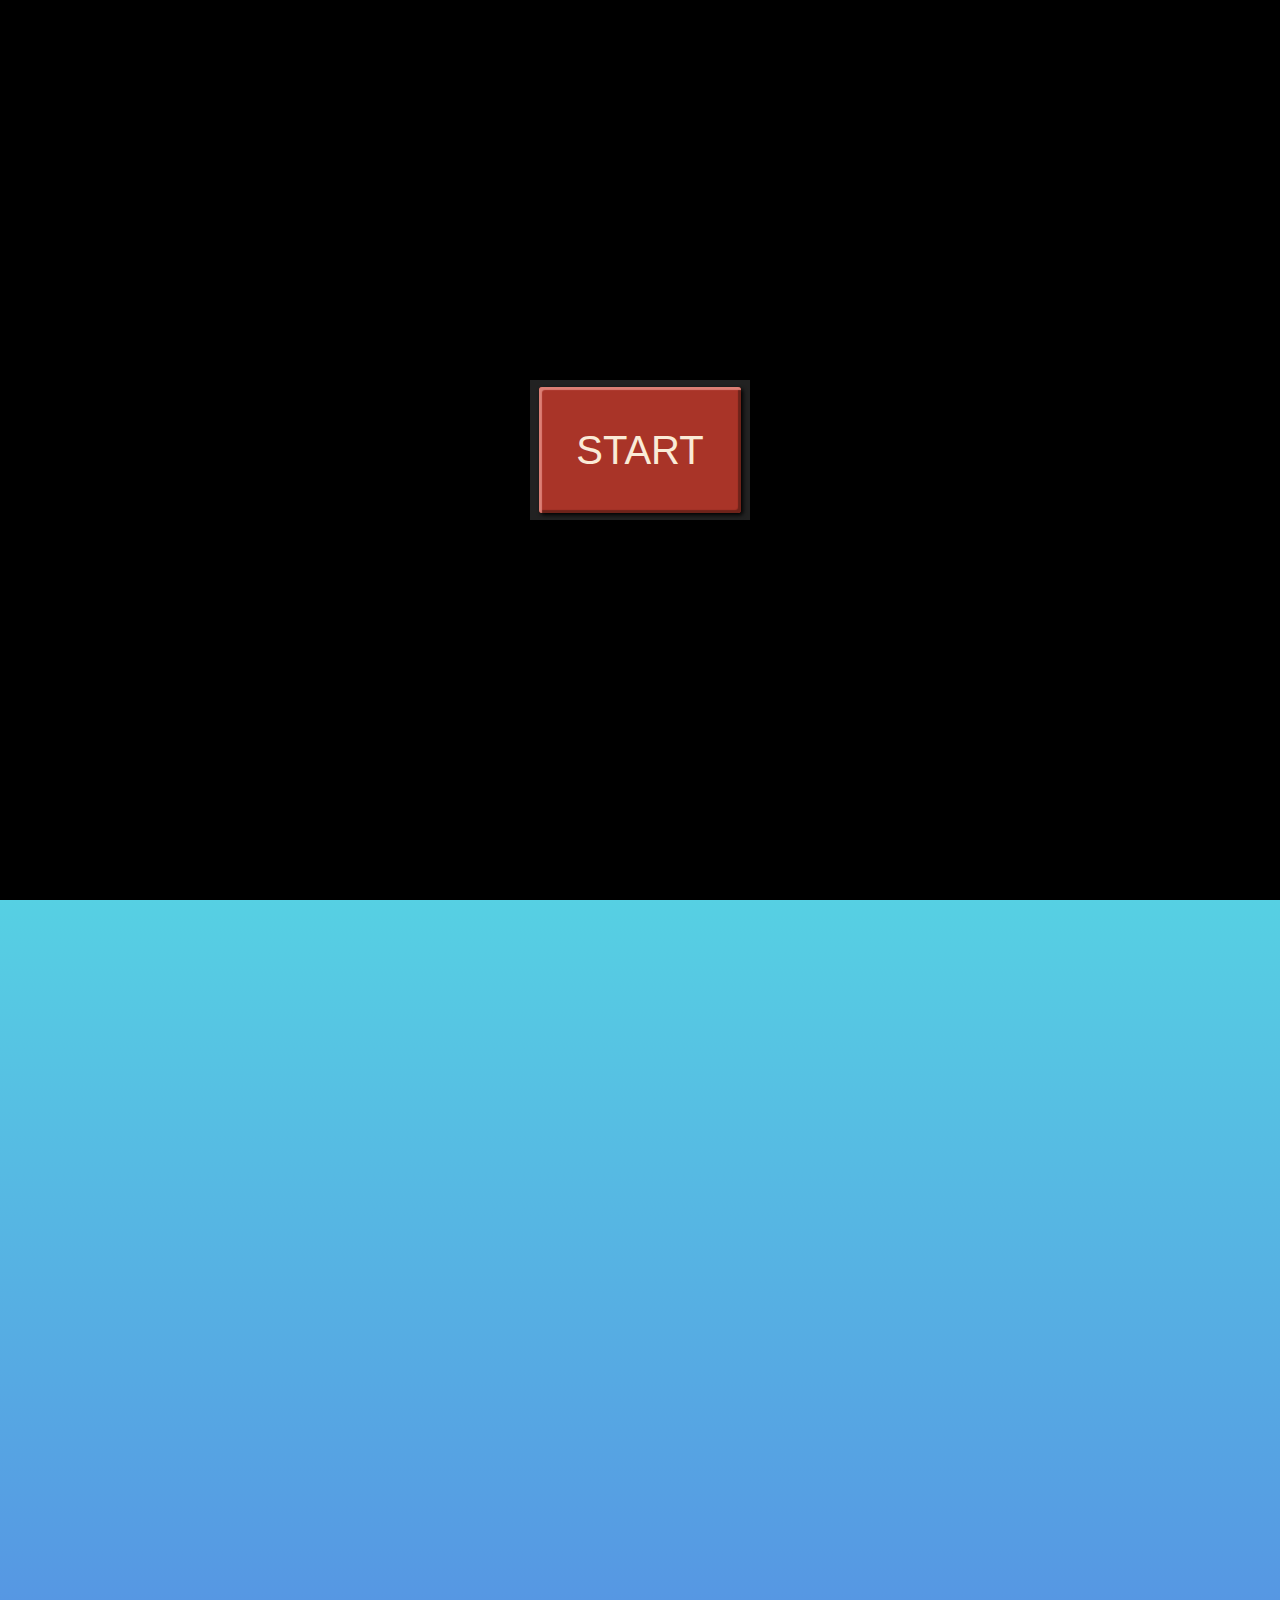
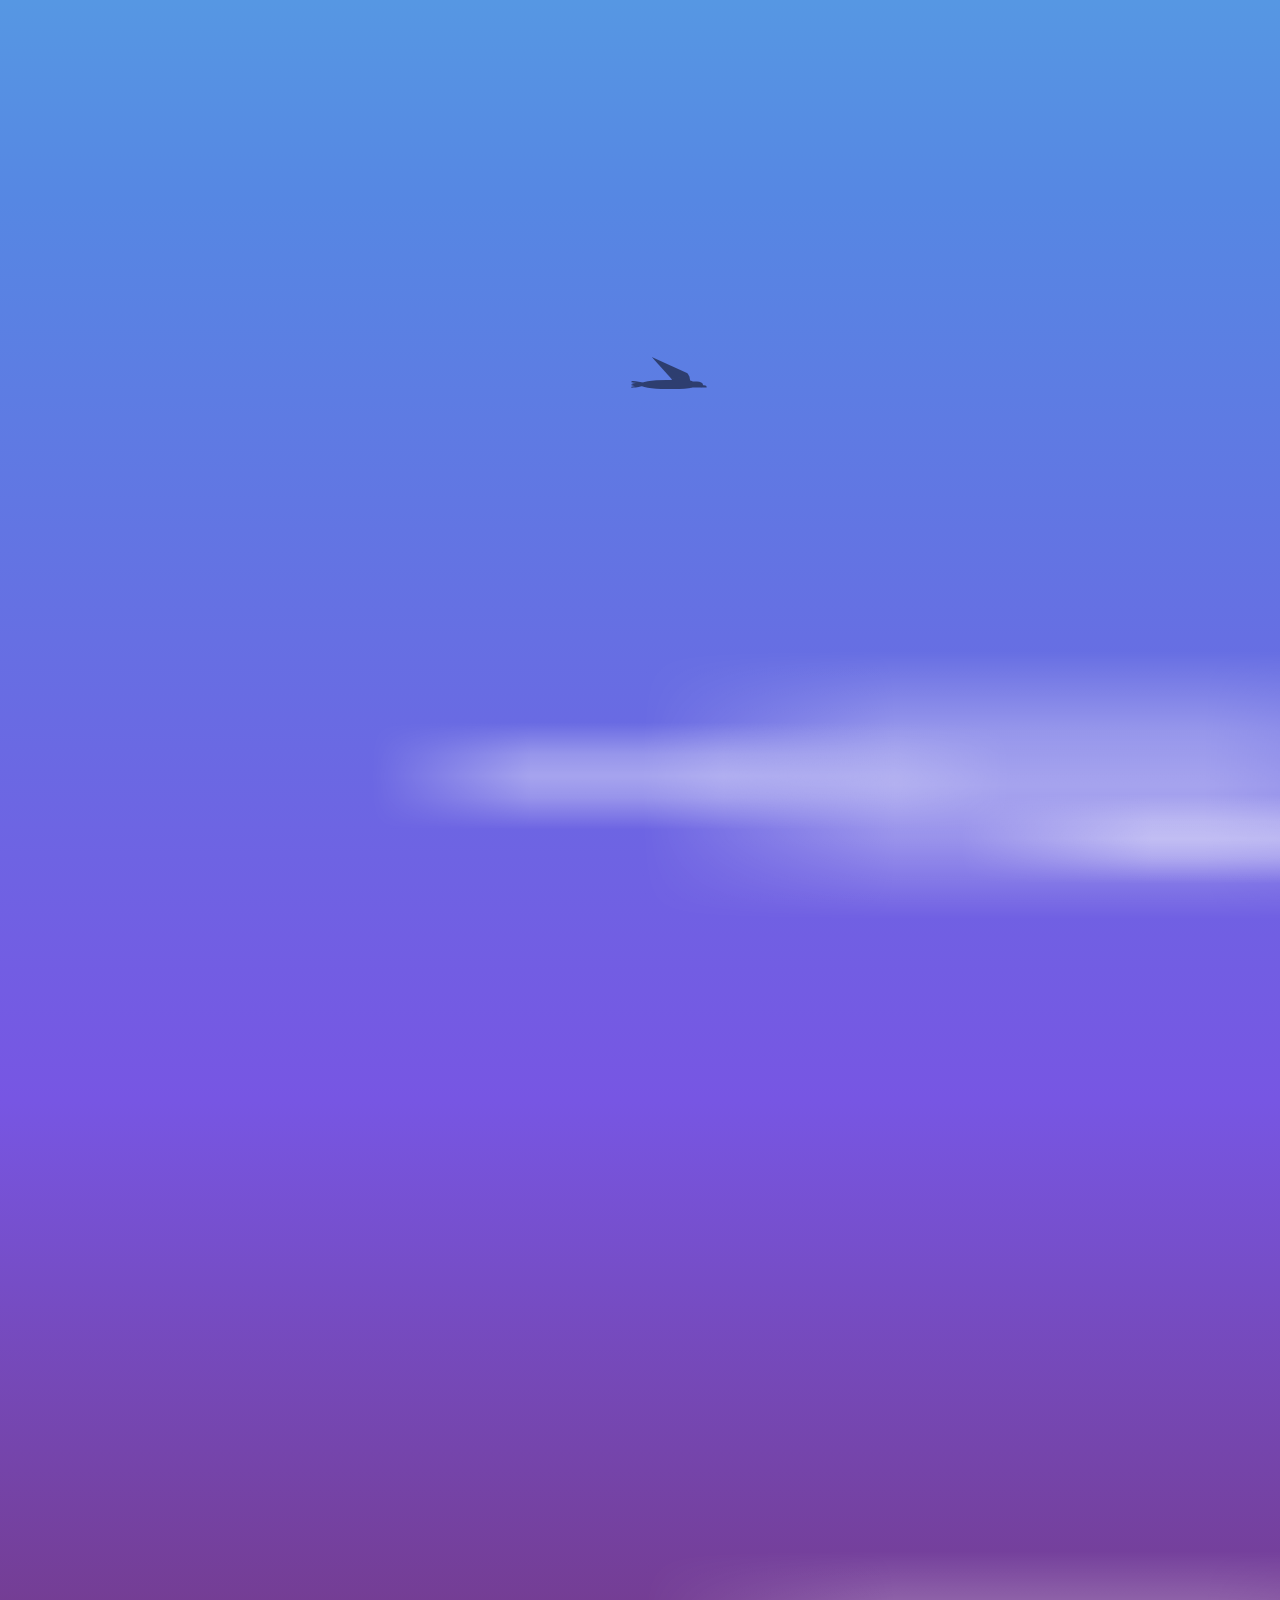
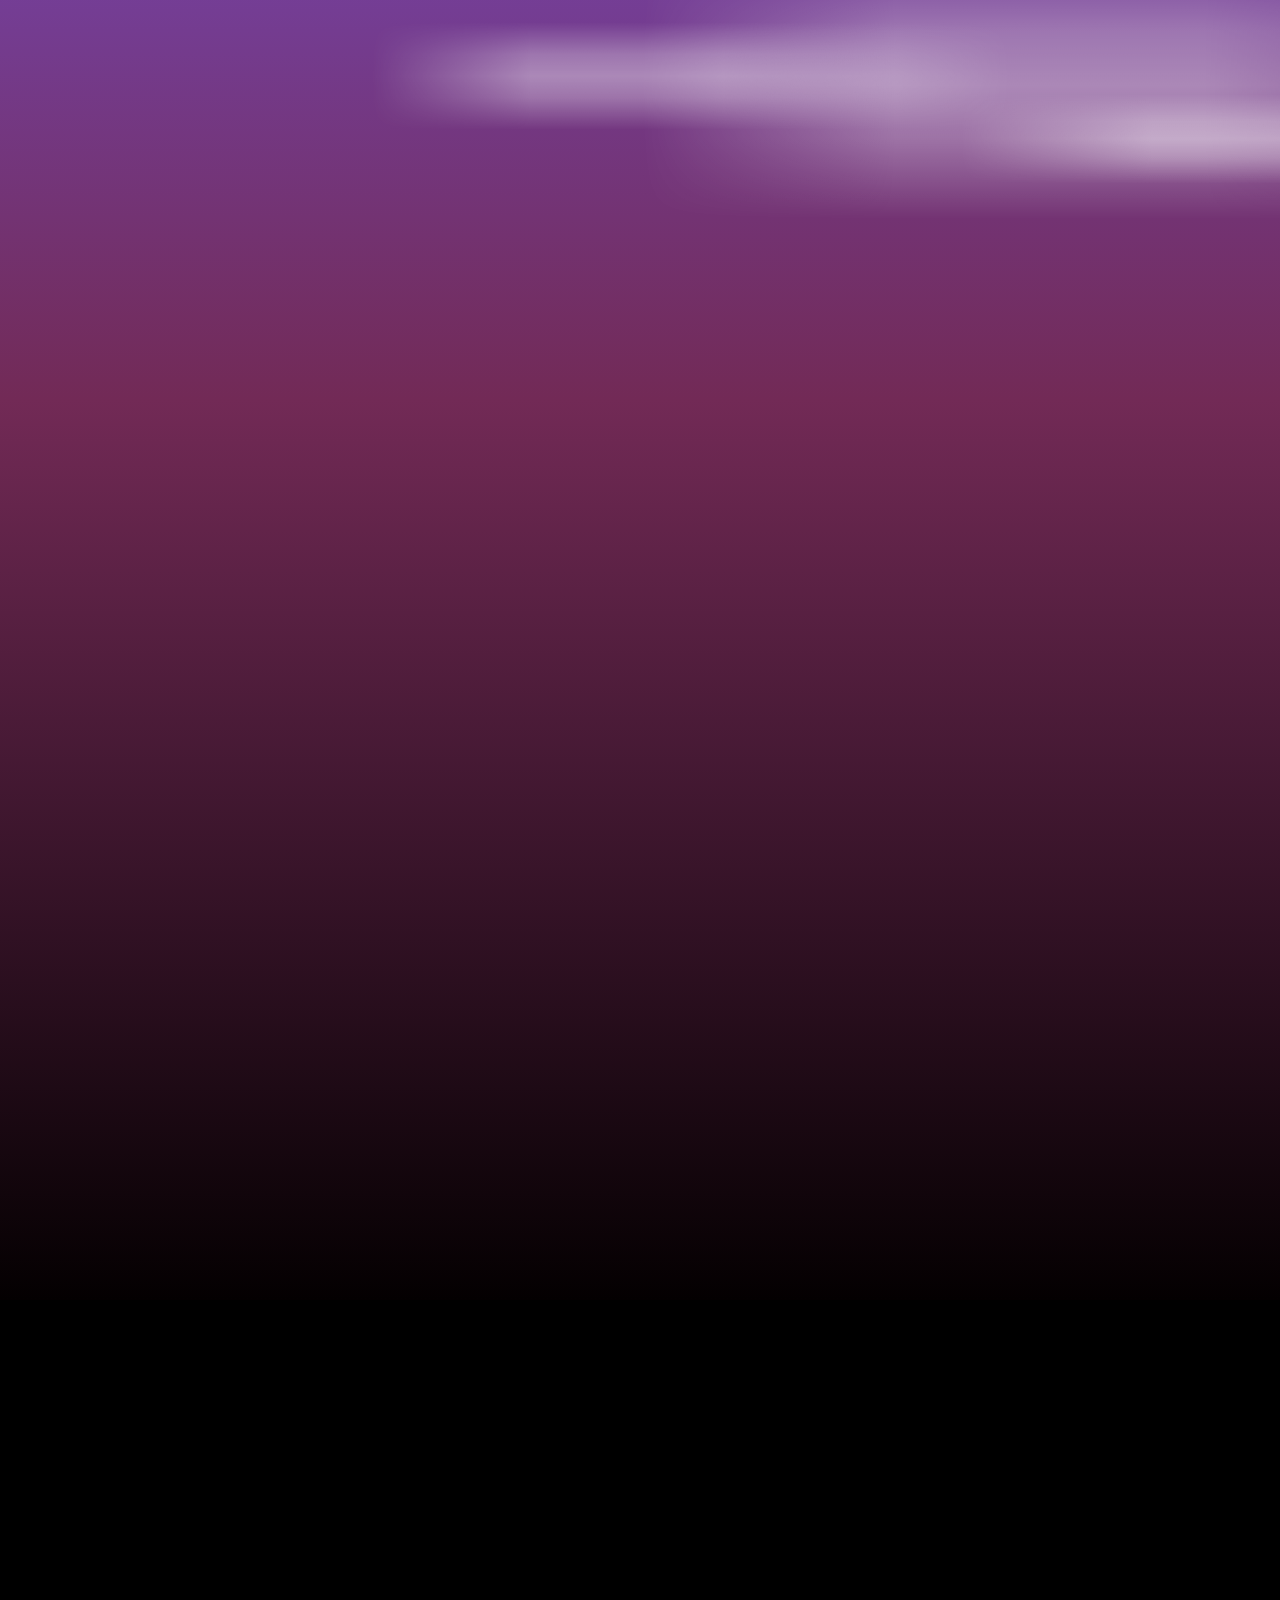
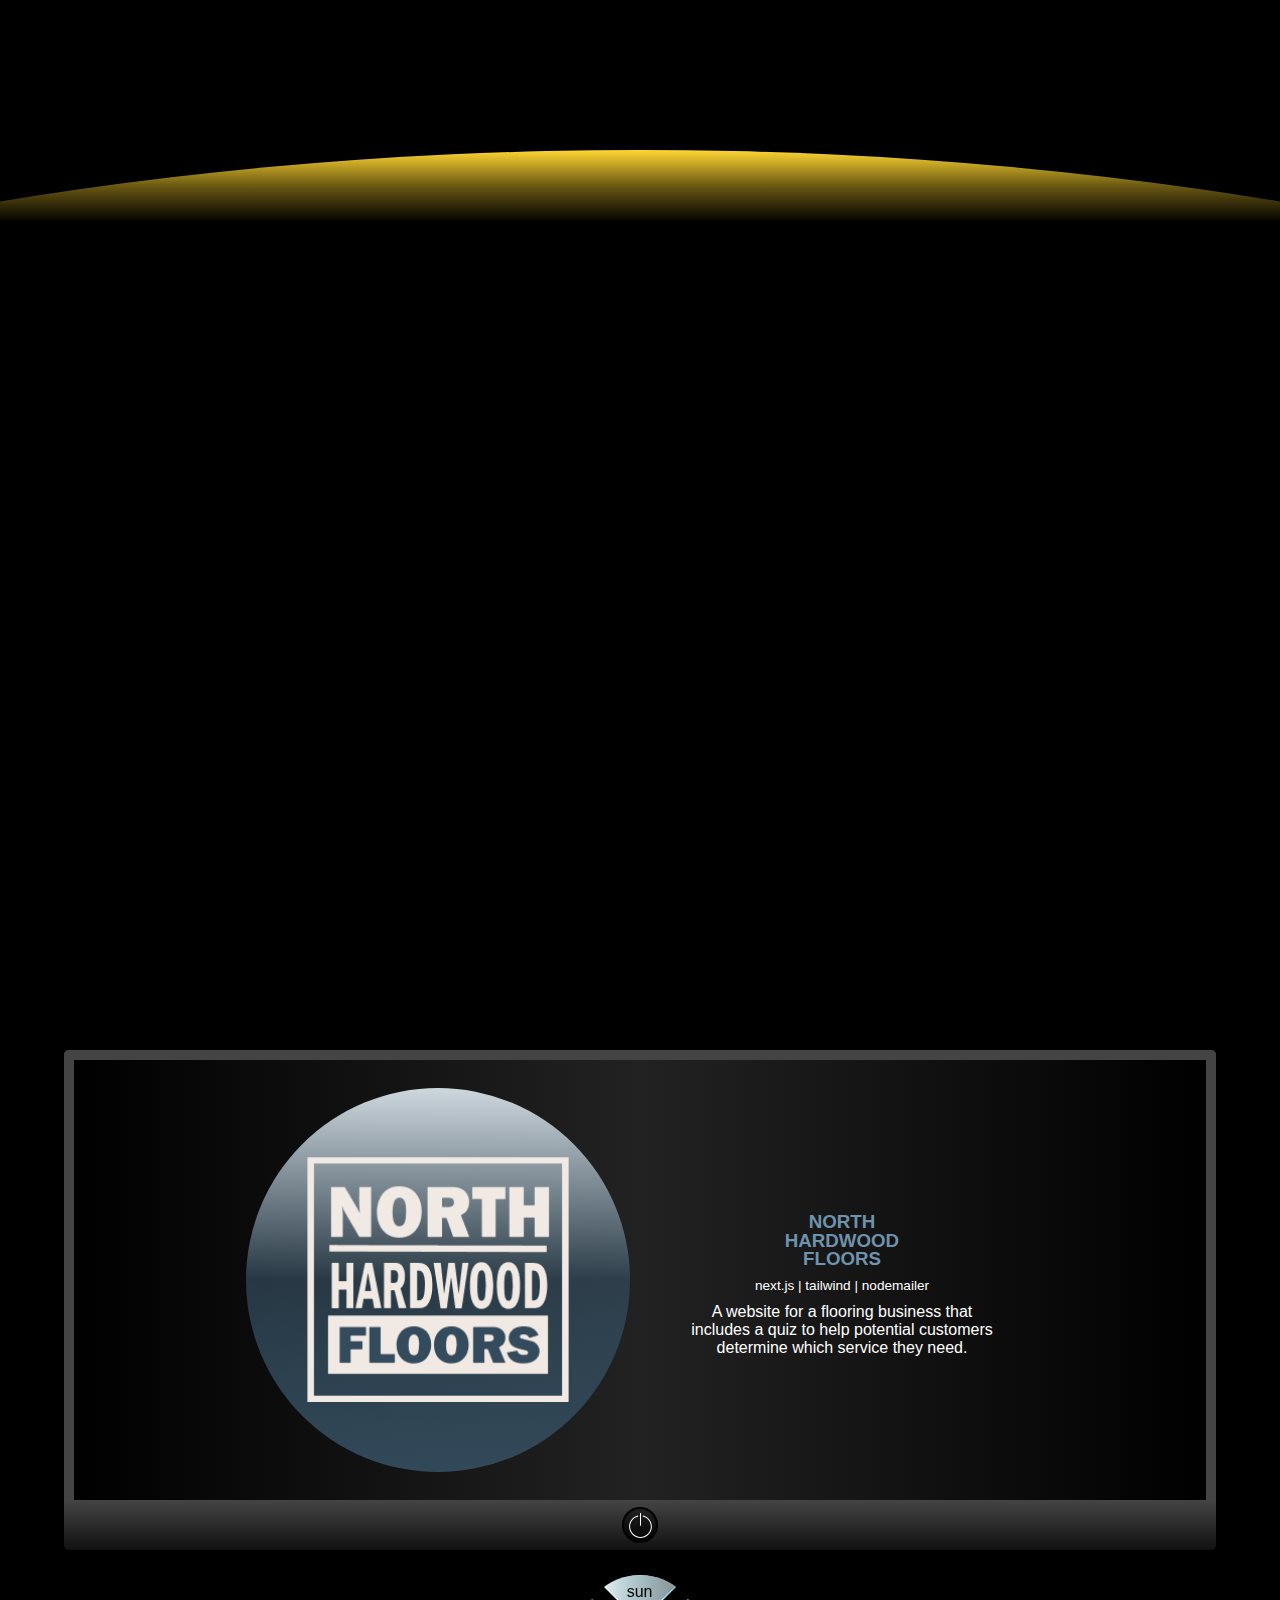
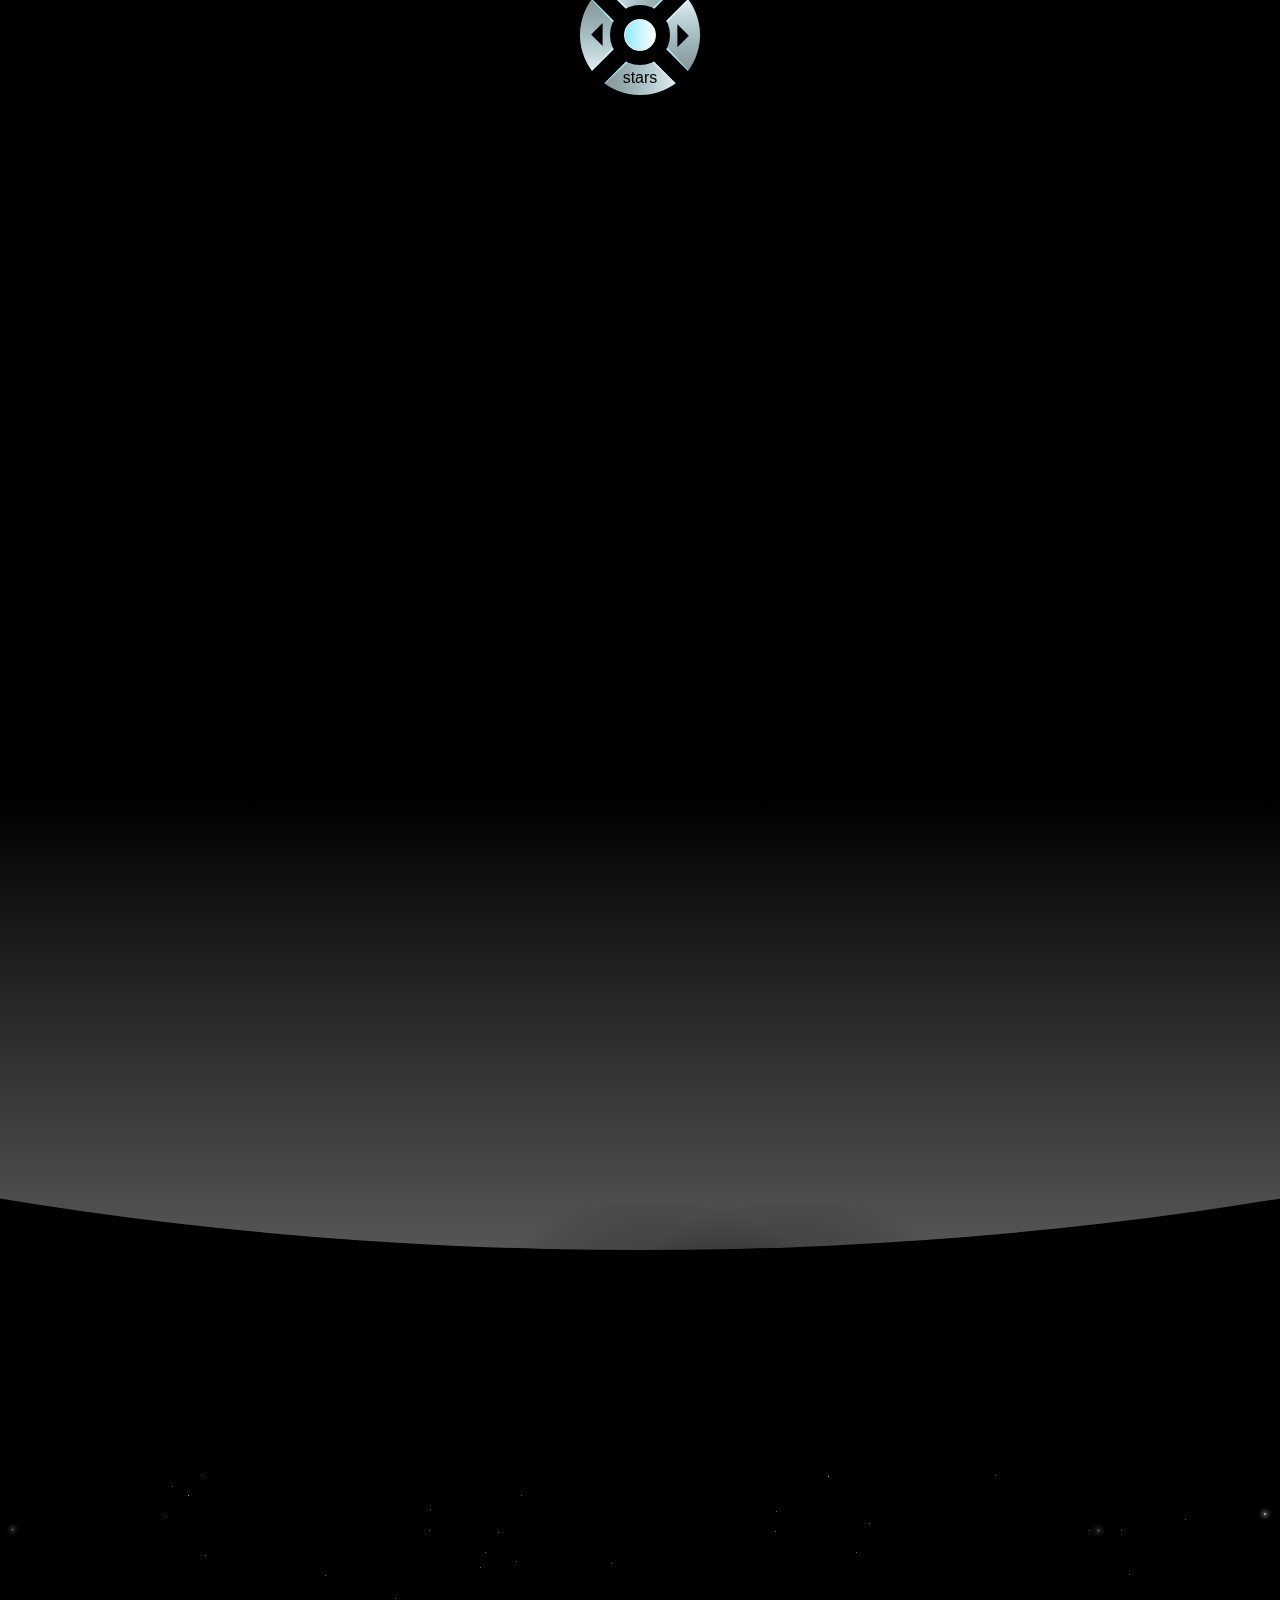
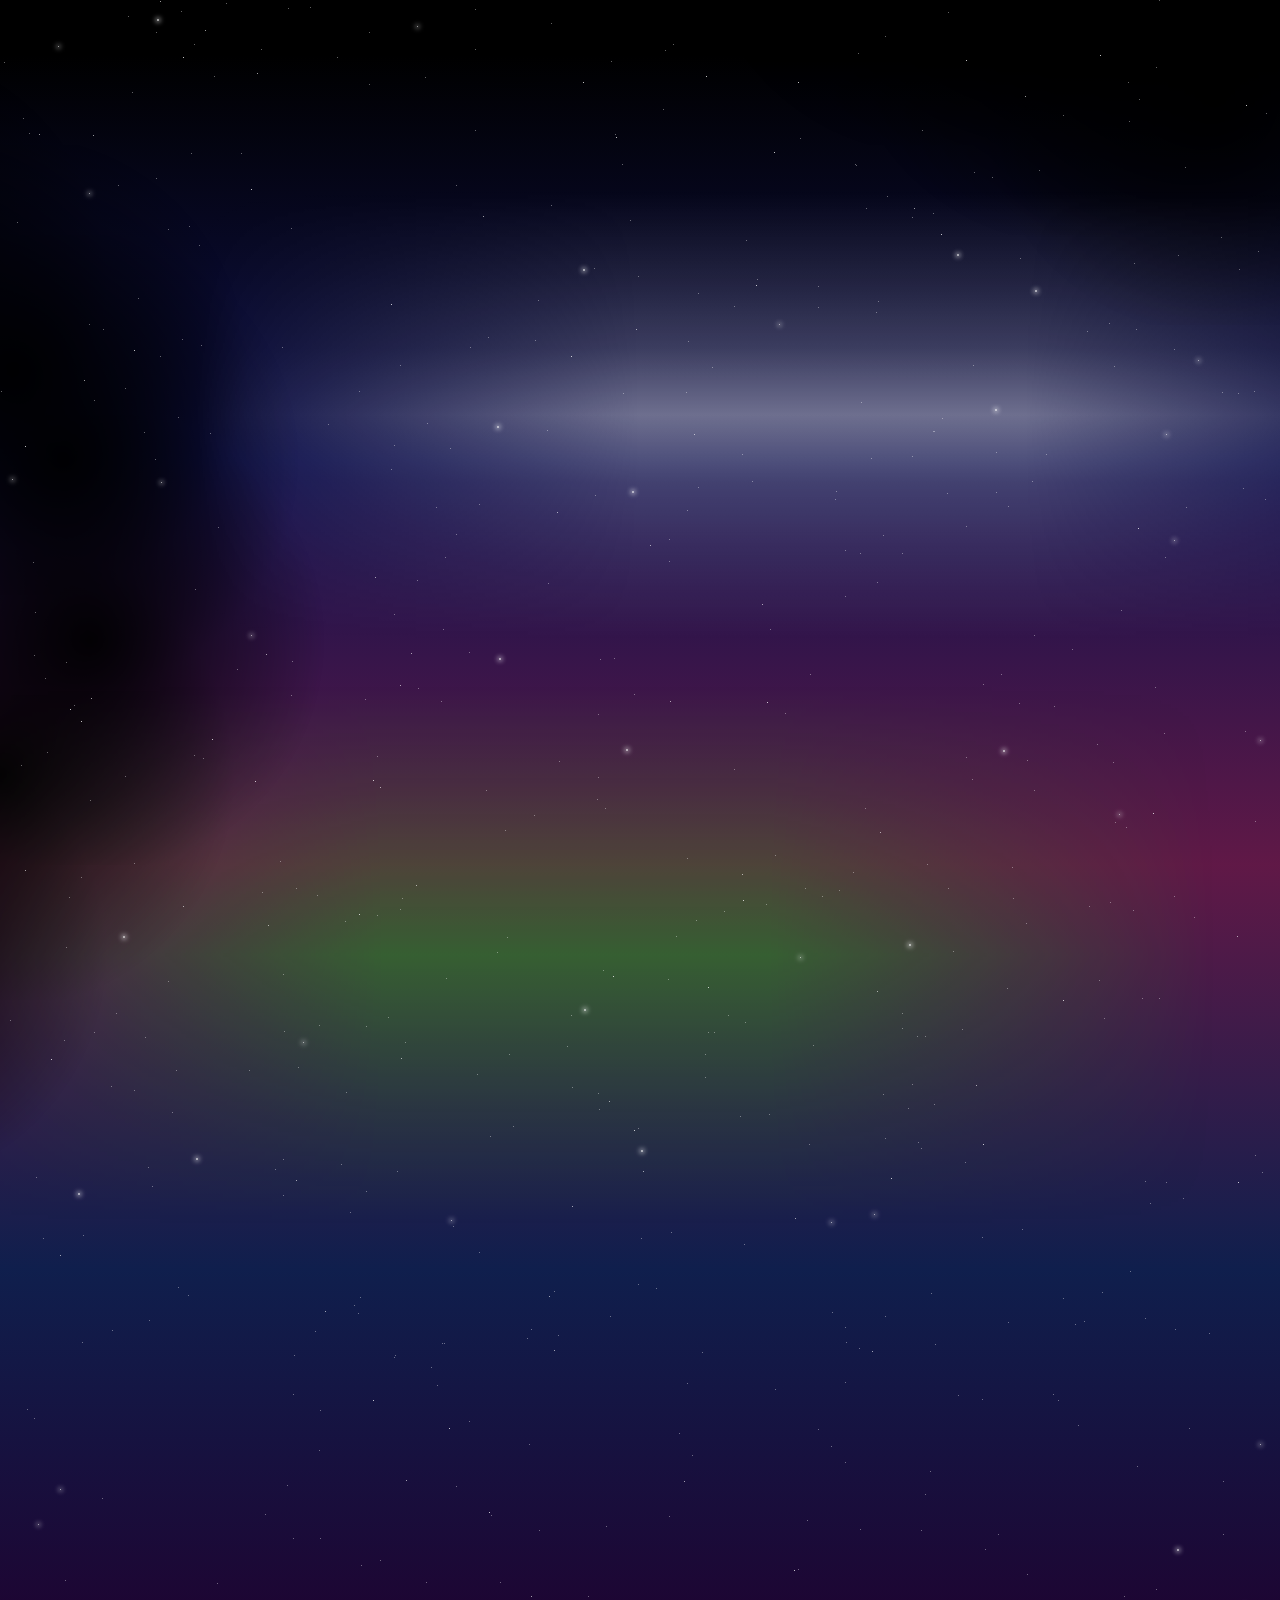
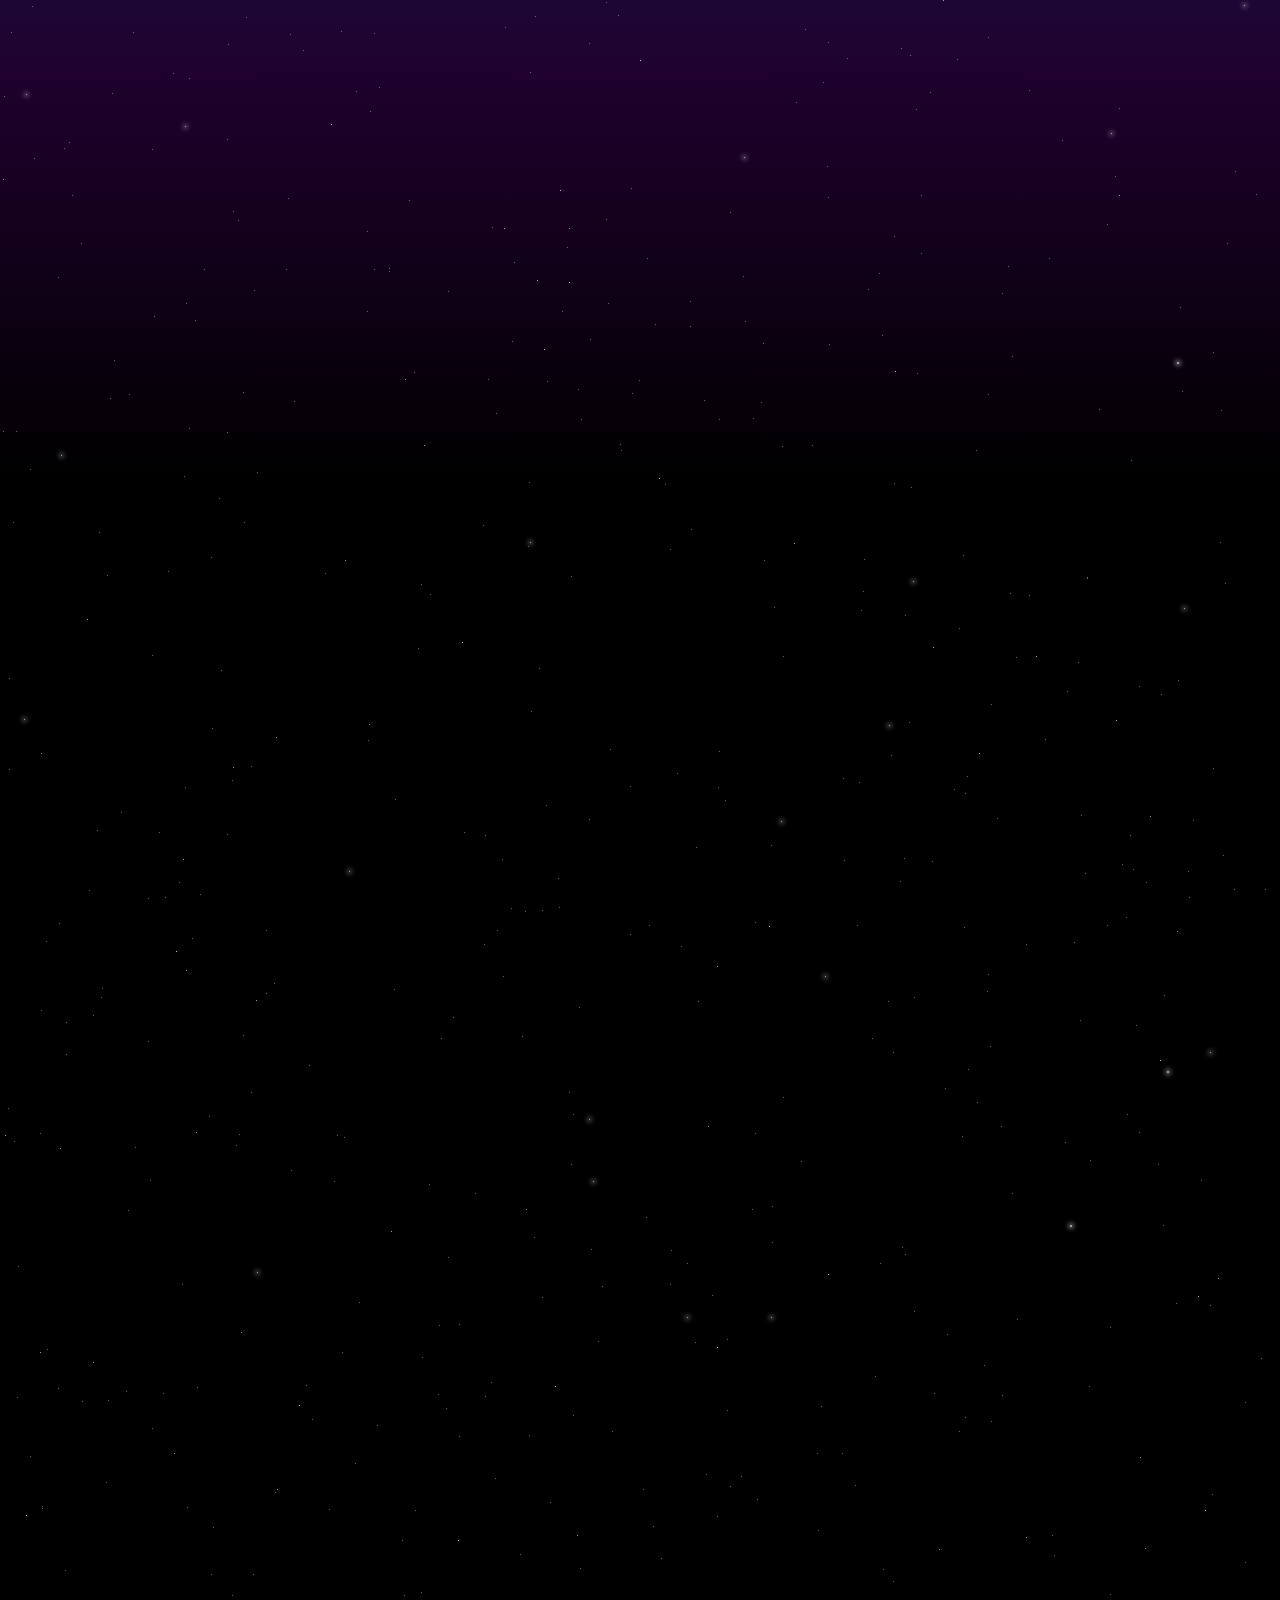
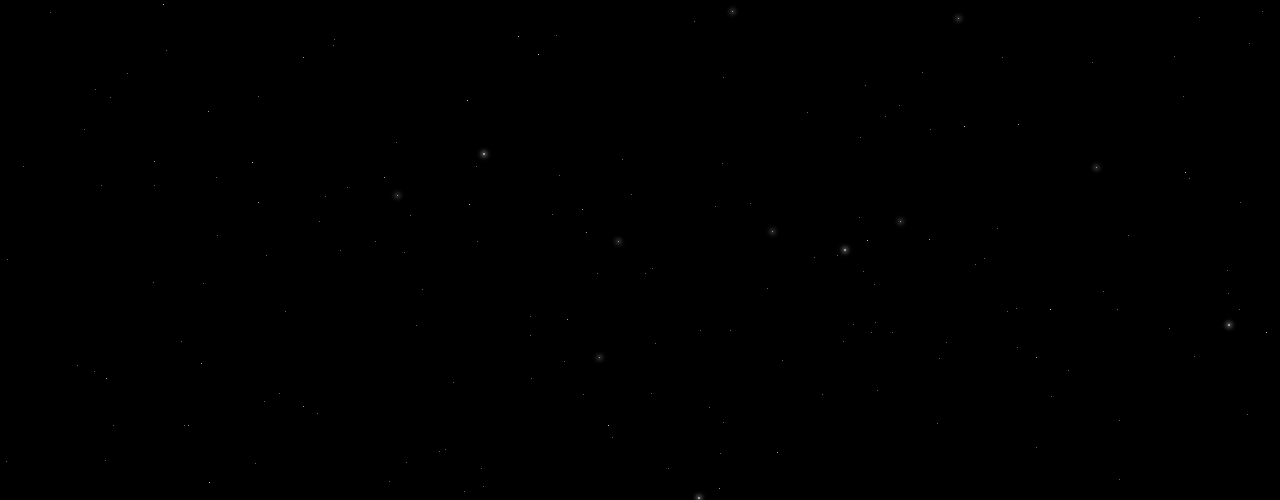
==== commit 0ccd58f7: "cleaned up html" ====
--- a/index.html
+++ b/index.html
@@ -40,13 +40,6 @@
       </div>
       <div class="sky sky__section-two"></div>
       <div class="sky sky__section-three">
-        <!-- <div class="story story__part-two">
-          <h1 class="story-title">section 2</h1>
-          <p class="story-text">
-            I'm a front-end developer and I excel at some aspects of it.
-          </p>
-          <button class="btn story__part-two--btn">⬇</button>
-        </div> -->
         <div class="cloud-one__container">
           <div class="white-wisp--top"></div>
           <div class="white-wisp--middle"></div>
@@ -57,15 +50,11 @@
           <div class="bird-head"></div>
           <div class="bird-beak"></div>
           <div class="bird-tail">
-            <!-- <div class="bird-tail__feather feather-one"></div> -->
-            <!-- <div class="bird-tail__feather feather-two"></div> -->
             <div class="bird-tail__feather feather-three"></div>
             <div class="bird-tail__feather feather-four"></div>
             <div class="bird-tail__feather feather-five"></div>
             <div class="bird-tail__feather feather-six"></div>
             <div class="bird-tail__feather feather-seven"></div>
-            <!-- <div class="bird-tail__feather feather-eight"></div> -->
-            <!-- <div class="bird-tail__feather feather-nine"></div>  -->
           </div>
           <div class="bird-wing">
             <div class="bird-wing__bicep"></div>
@@ -81,11 +70,6 @@
         </div>
       </div>
       <div class="sky sky__section-five">
-        <!-- <div class="story story__part-three">
-          <h1 class="story-title">section 3</h1>
-          <p class="story-text">I used to do other things.</p>
-          <button class="btn story__part-three--btn">⬇</button>
-        </div> -->
       </div>
       <div class="sun"></div>
 
--- a/css/bird.css
+++ b/css/bird.css
@@ -29,7 +29,6 @@
     height: 20px;
     border-radius: 0 50% 10px 0;
     background-color: black;
-    /* transform: translate(-50%, -50%); */
 }
 
 .bird-beak {
@@ -40,18 +39,12 @@
     height: 8px;
     background-color: black;
     border-radius: 0 80% 0 0;
-    /* transform: rotate(45deg); */
 }
 
 .bird-tail {
     position: absolute;
     top: 0;
     left: -30px;
-    /* width: 28px;
-    height: 48px;
-    background-color: black; */
-    /* border-radius: 0 100% 100% 0; */
-    /* clip-path: polygon(50% 0%, 100% 100%, 0% 100%); */
 }
 
 .bird-tail__feather {
@@ -85,7 +78,6 @@
     top: 9px;
     left: 0;
     transform: rotate(5deg);
-
 }
 
 .feather-five {
@@ -103,7 +95,6 @@
     top: 18px;
     left: 0;
     transform: rotate(-10deg);
-
 }
 
 .feather-eight {
@@ -143,8 +134,6 @@
     width: 80px;
     height: 160px;
     background-color: black;
-    /* border-radius: 50% 0 0 50%; */
-    /* clip-path: polygon(100% 100%, 100% 0%, 0% 0%); */
     clip-path: polygon(115% 100%, 30% 85%, 0% 25%);
     transform: rotate(-18deg);
 }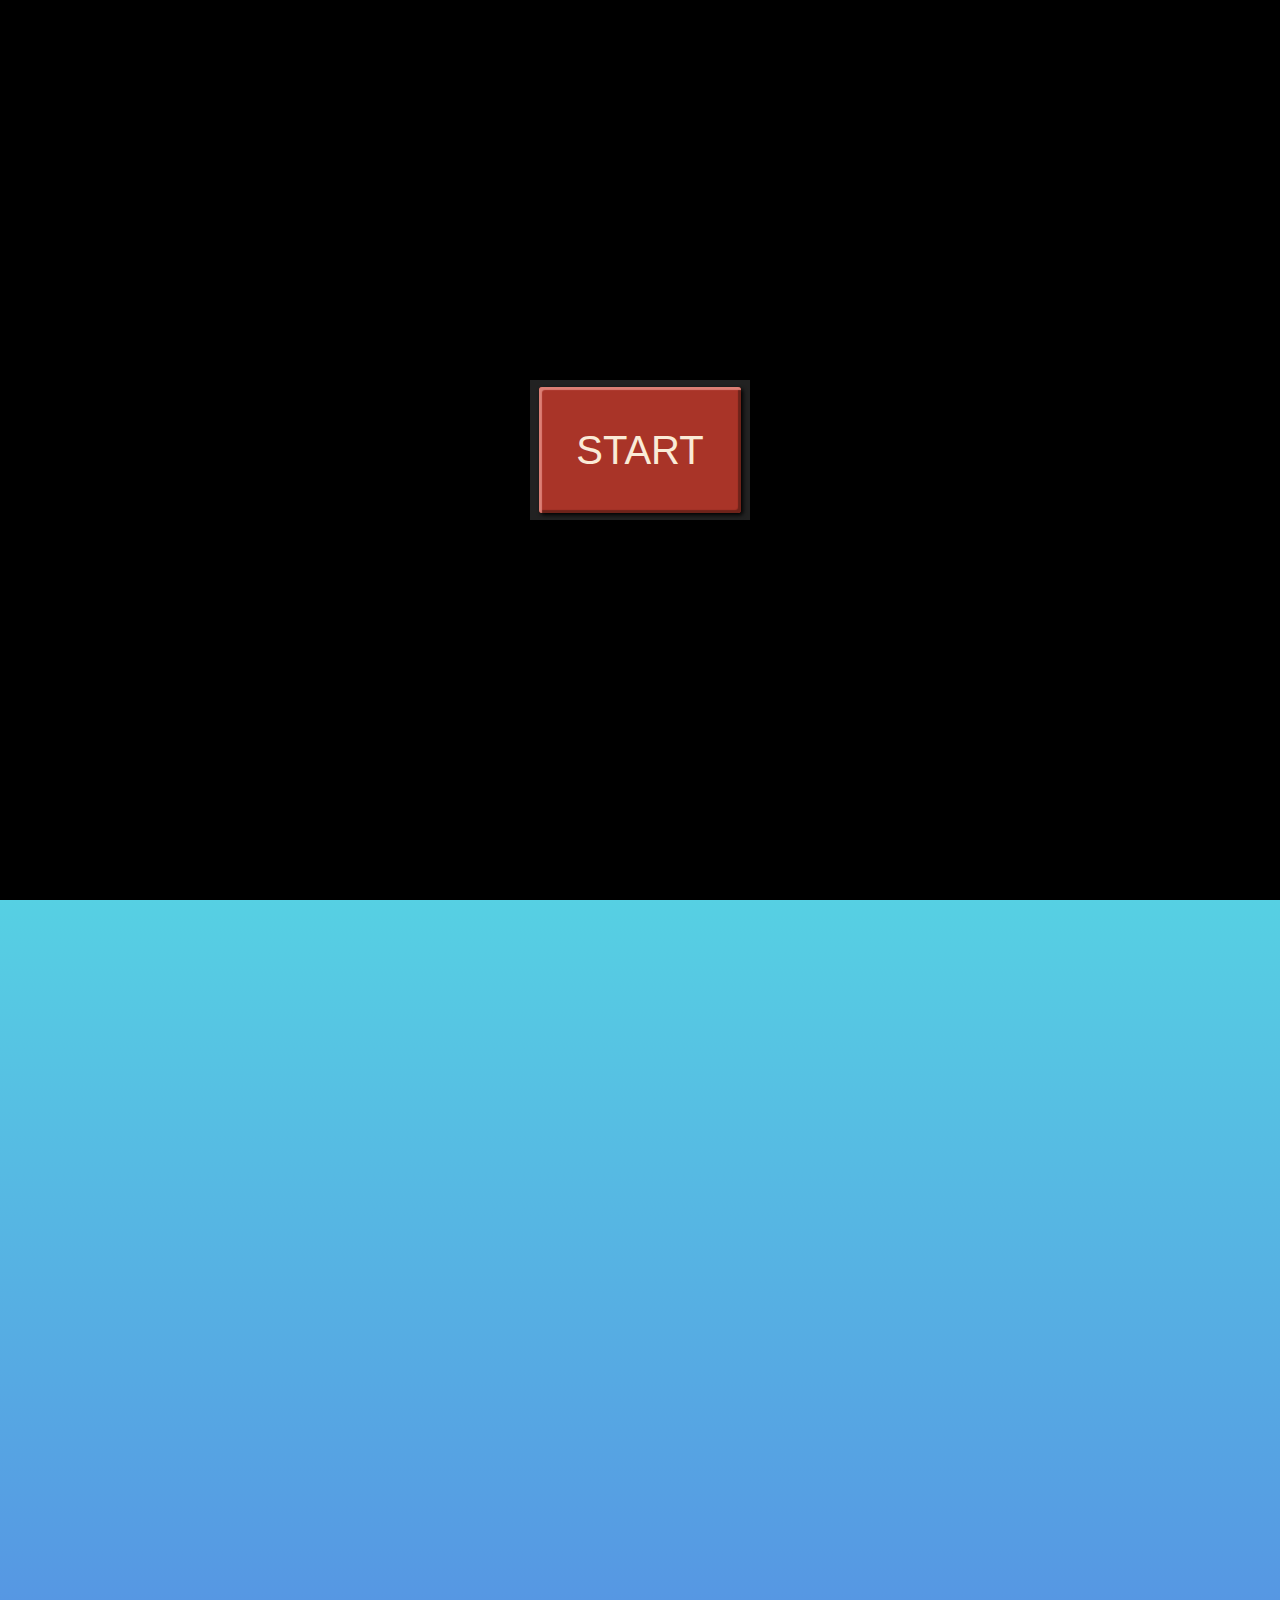
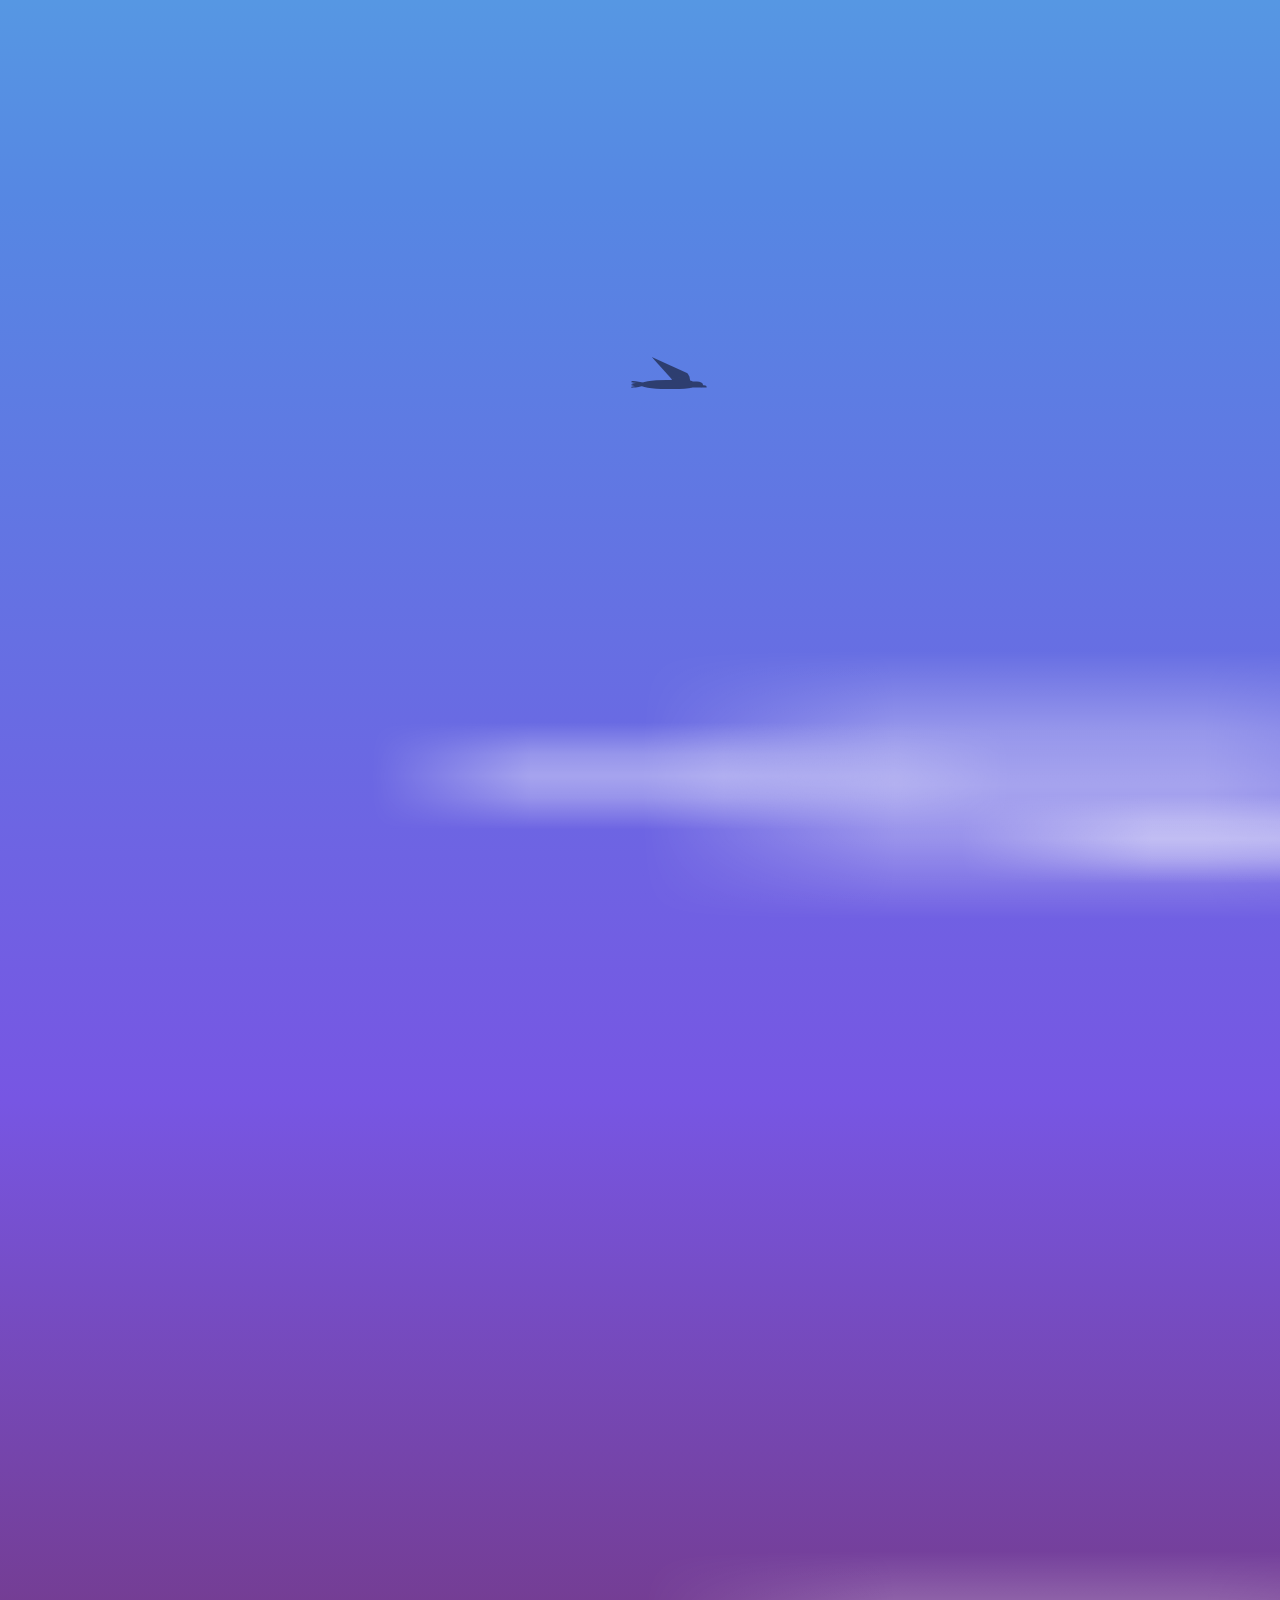
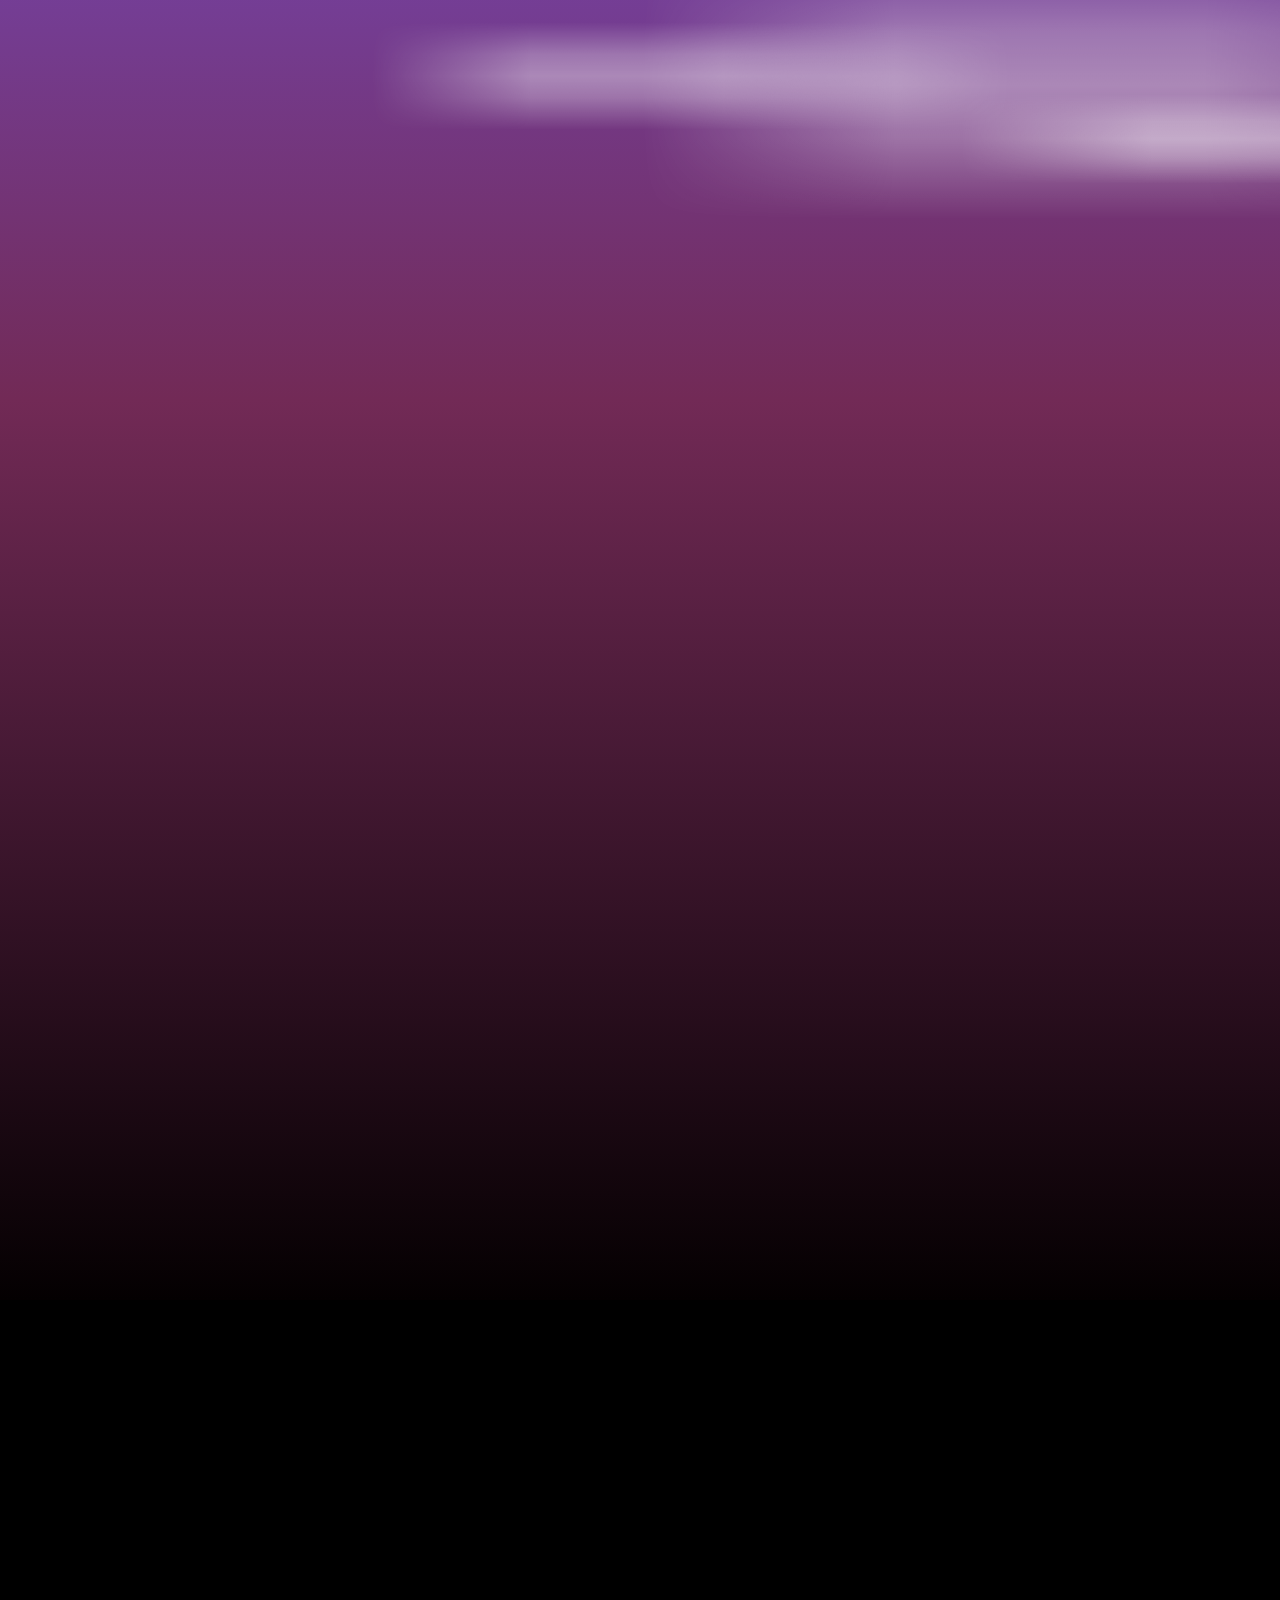
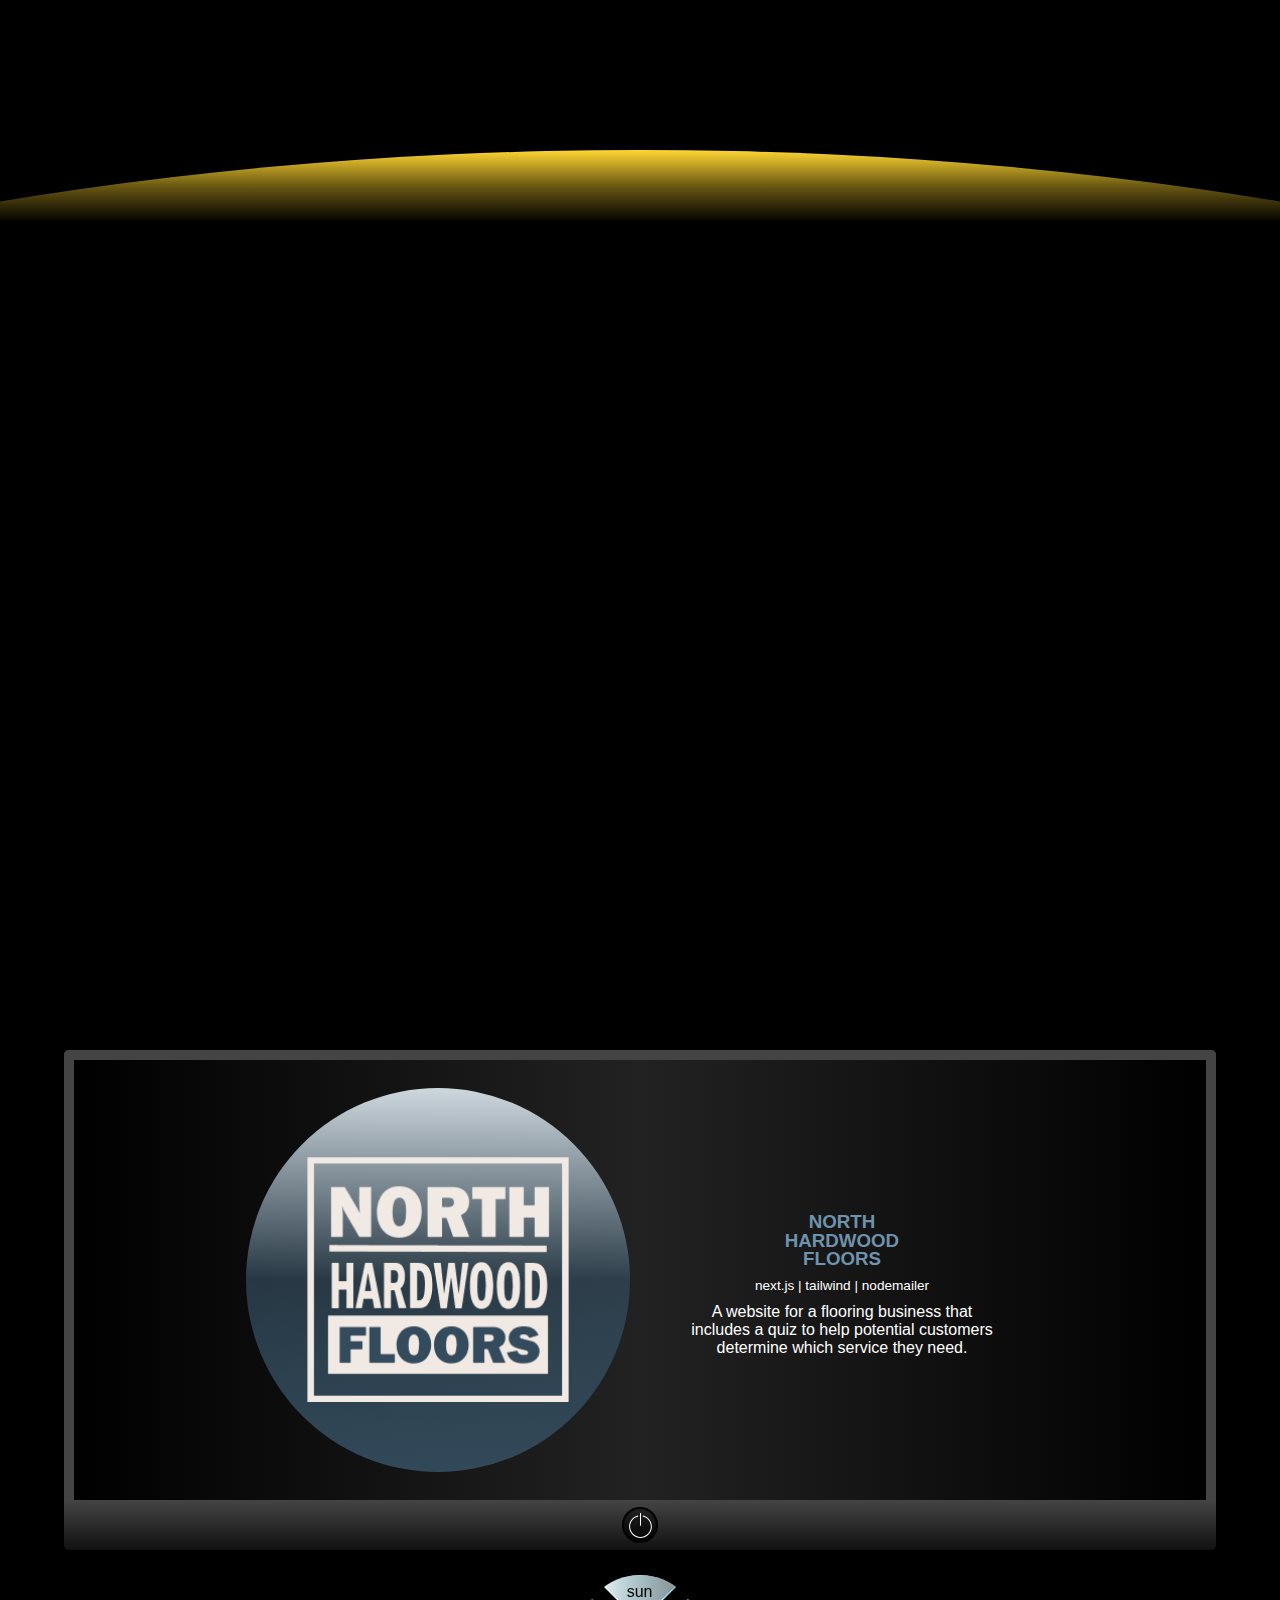
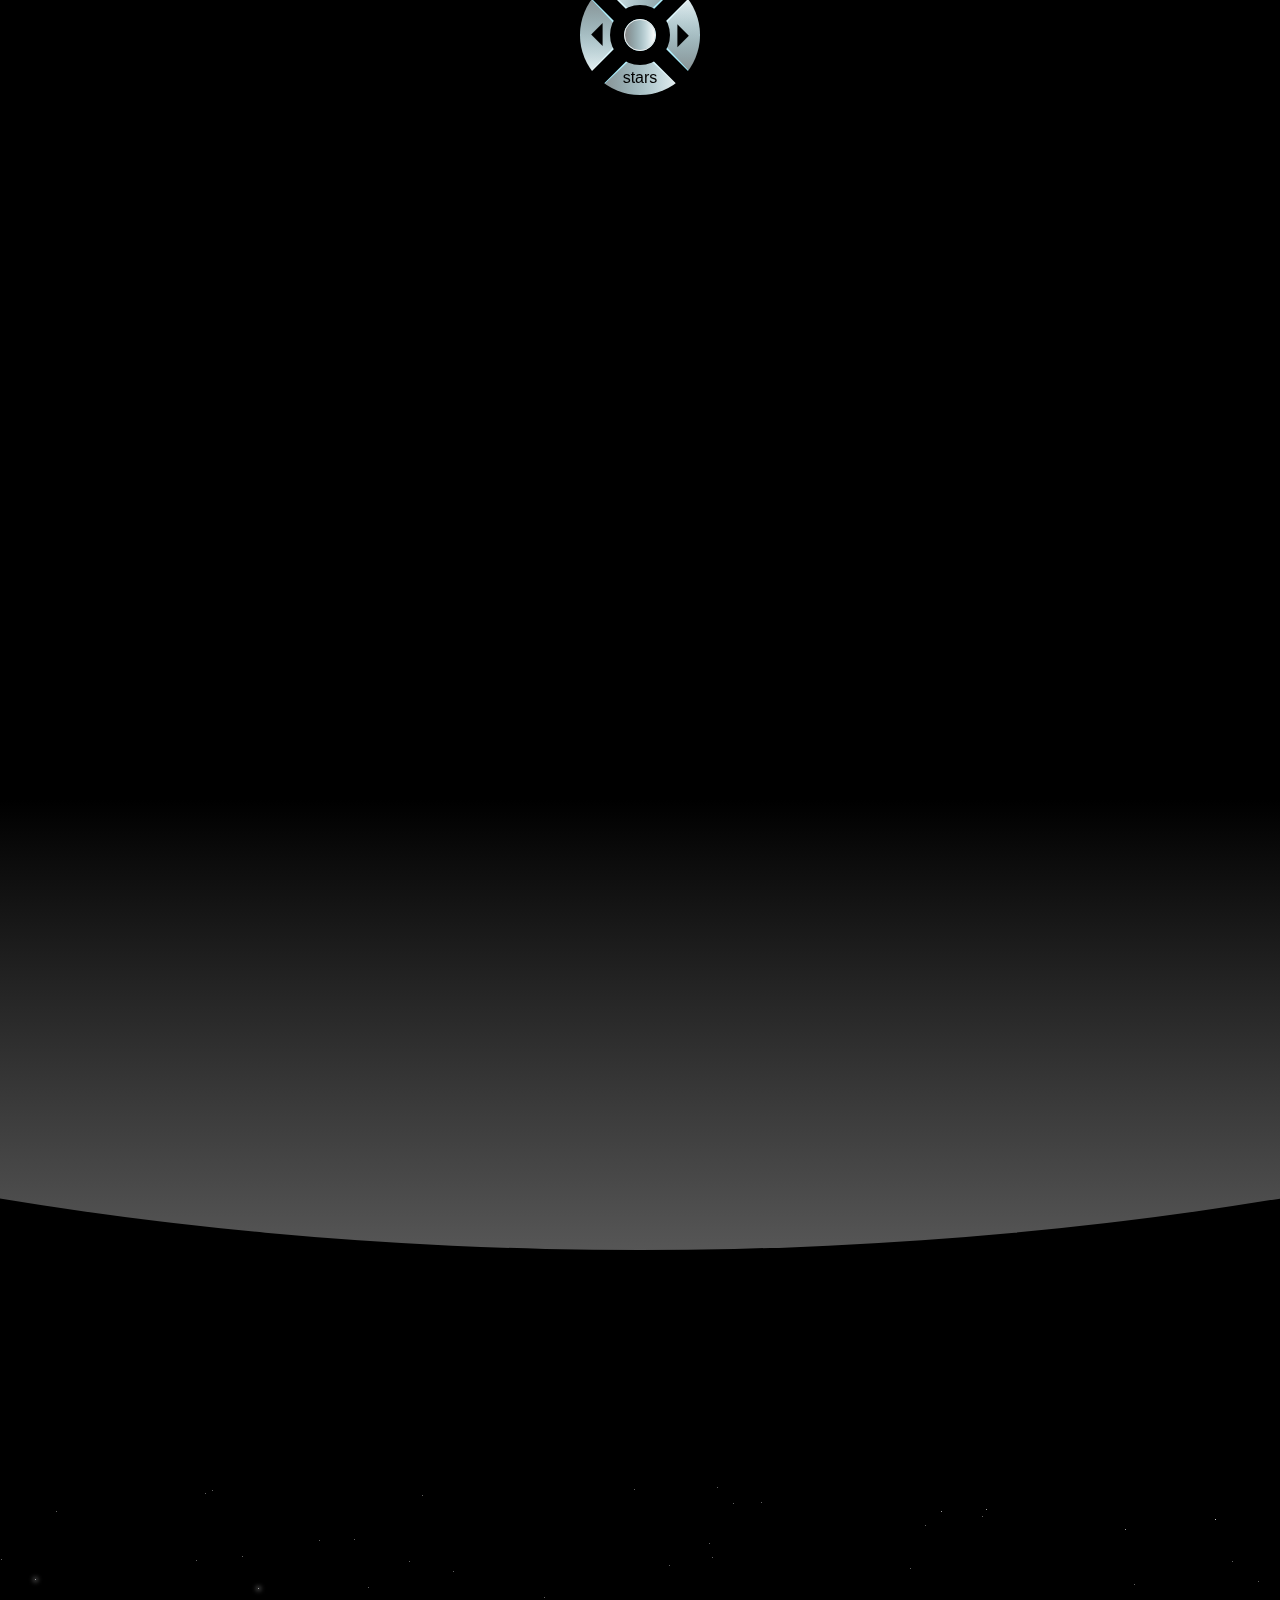
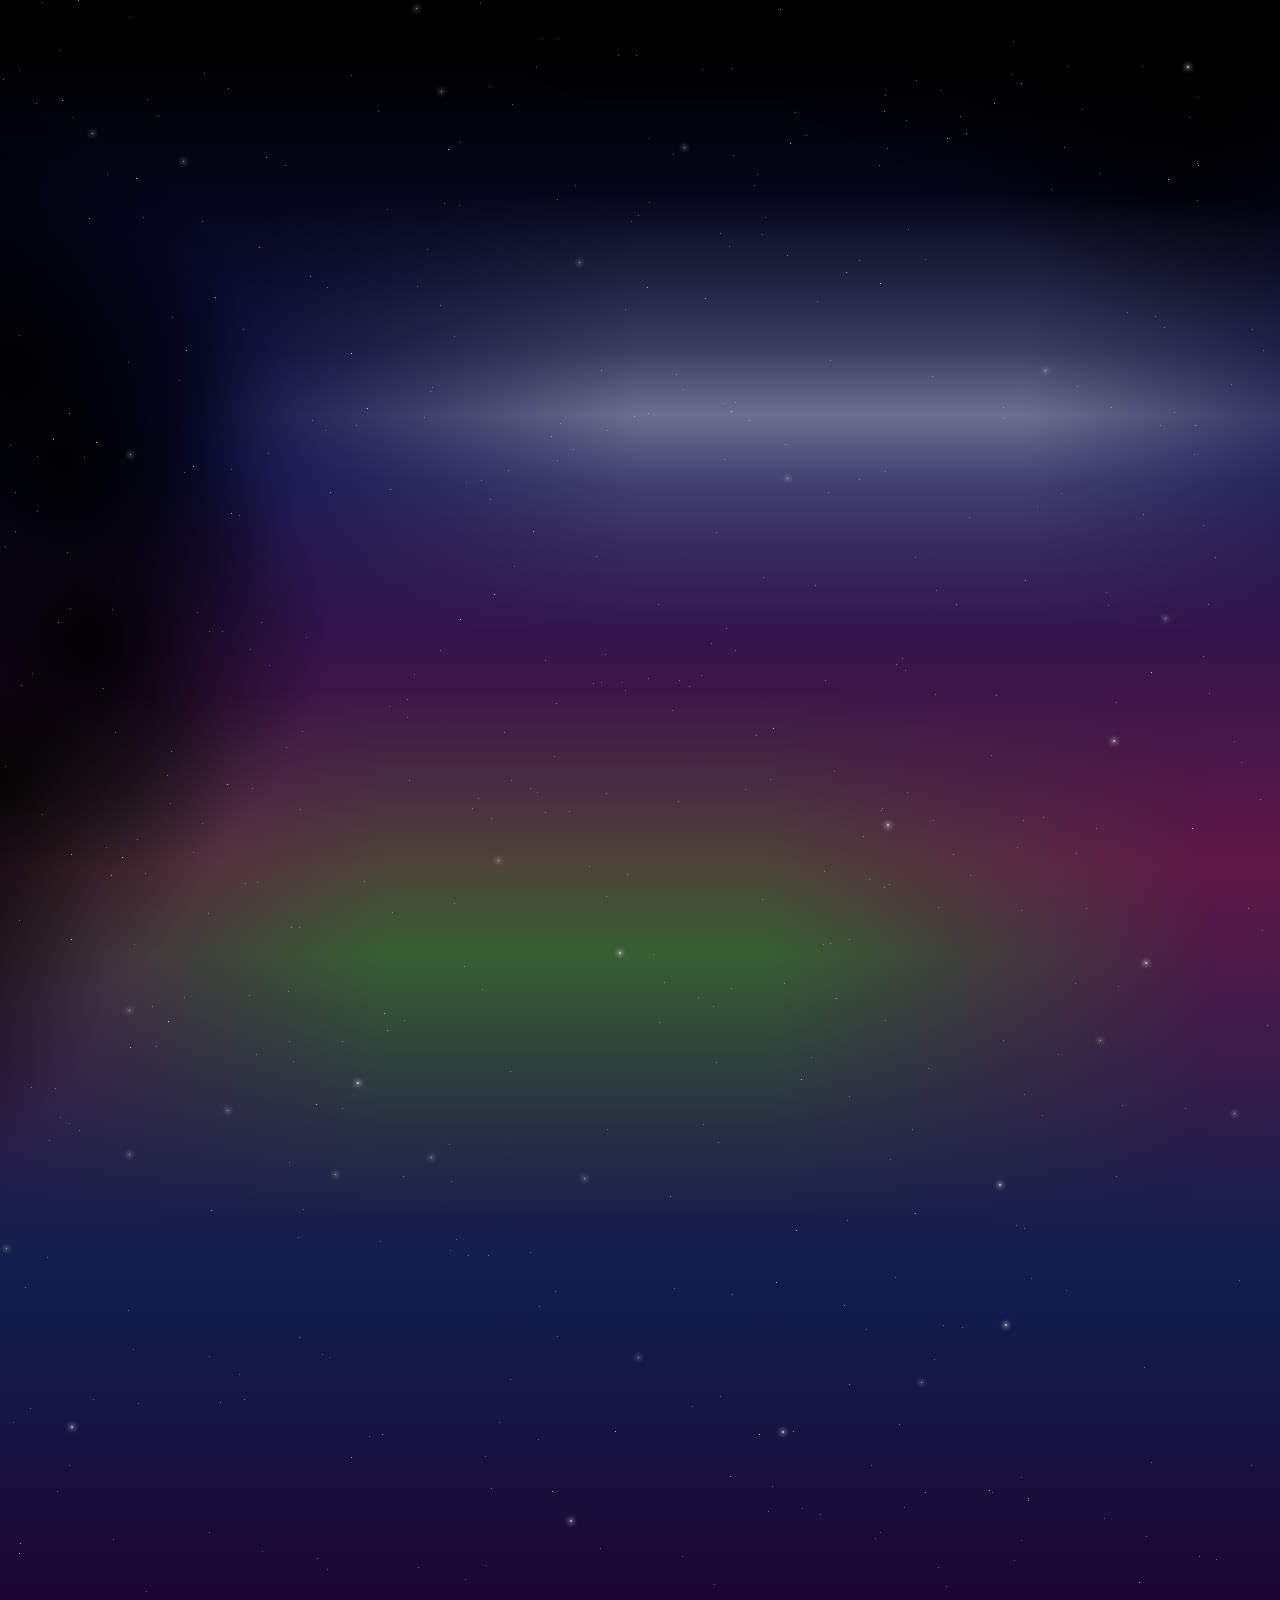
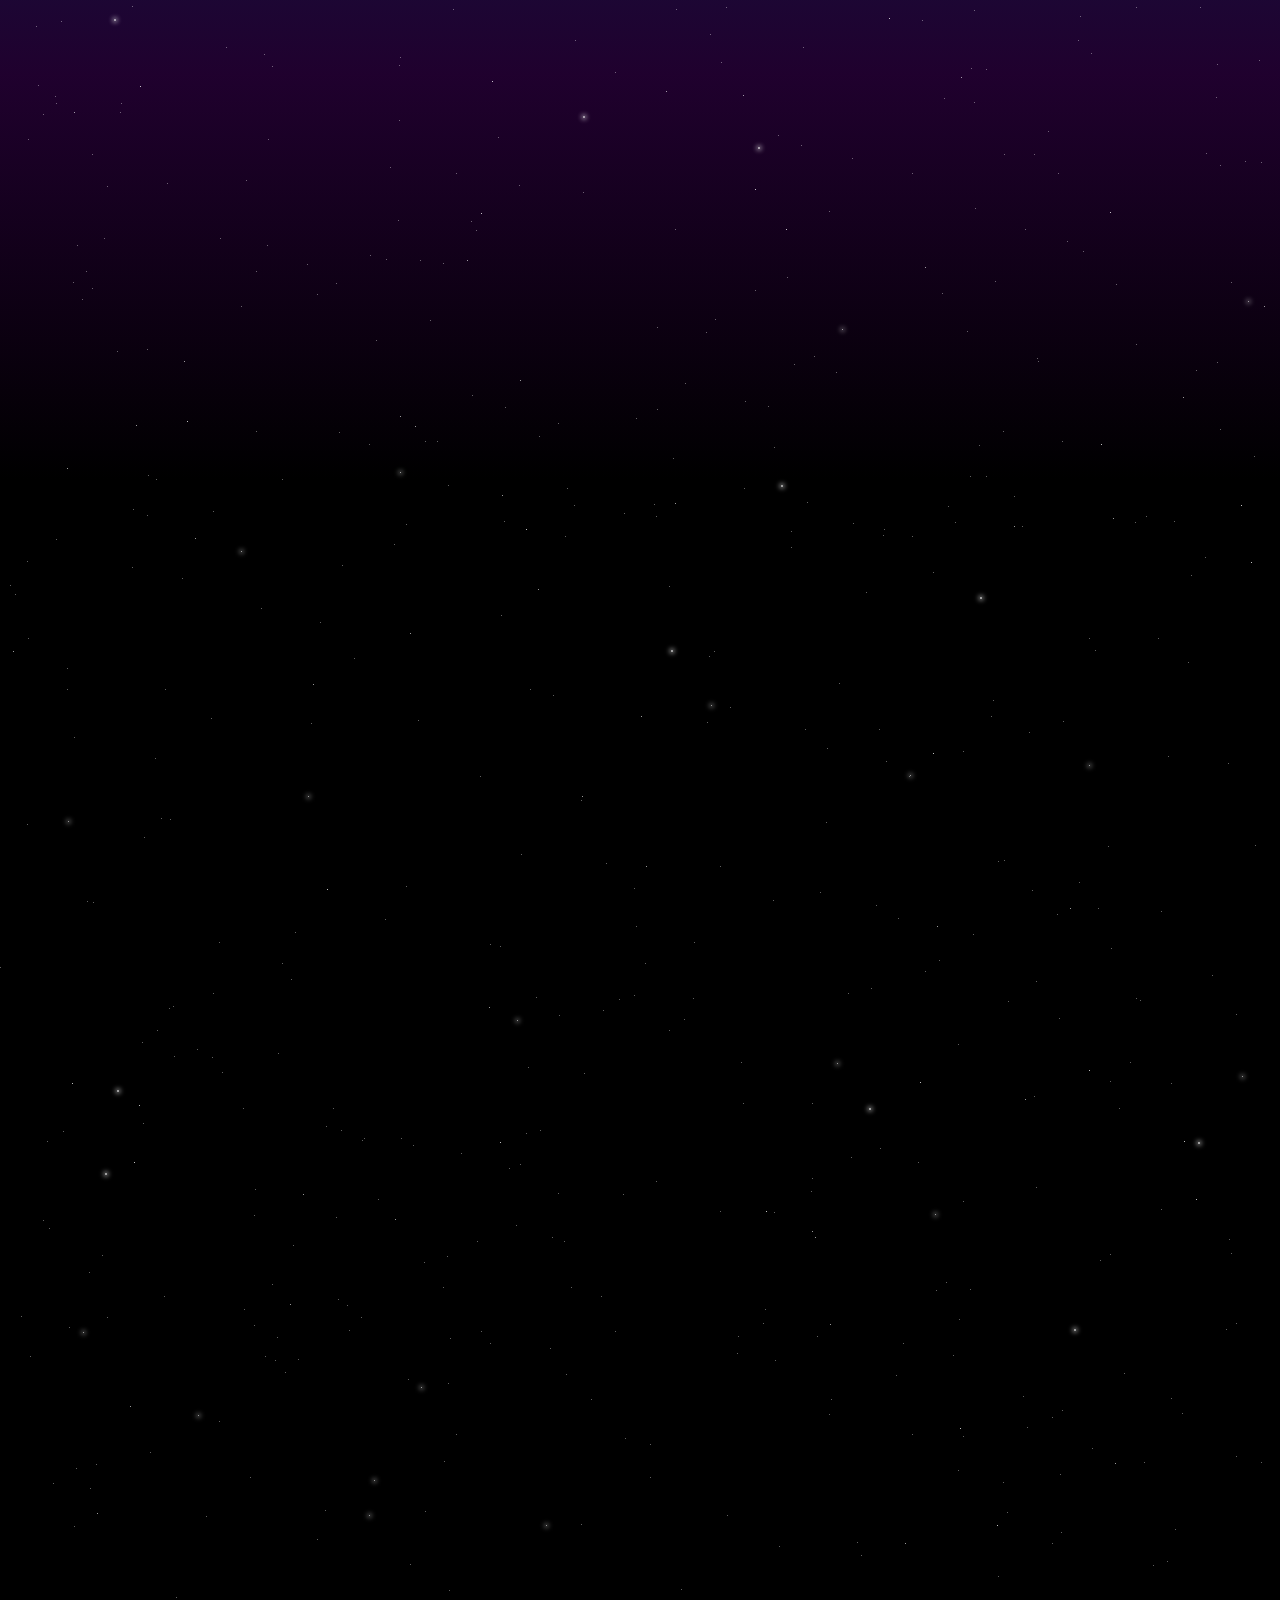
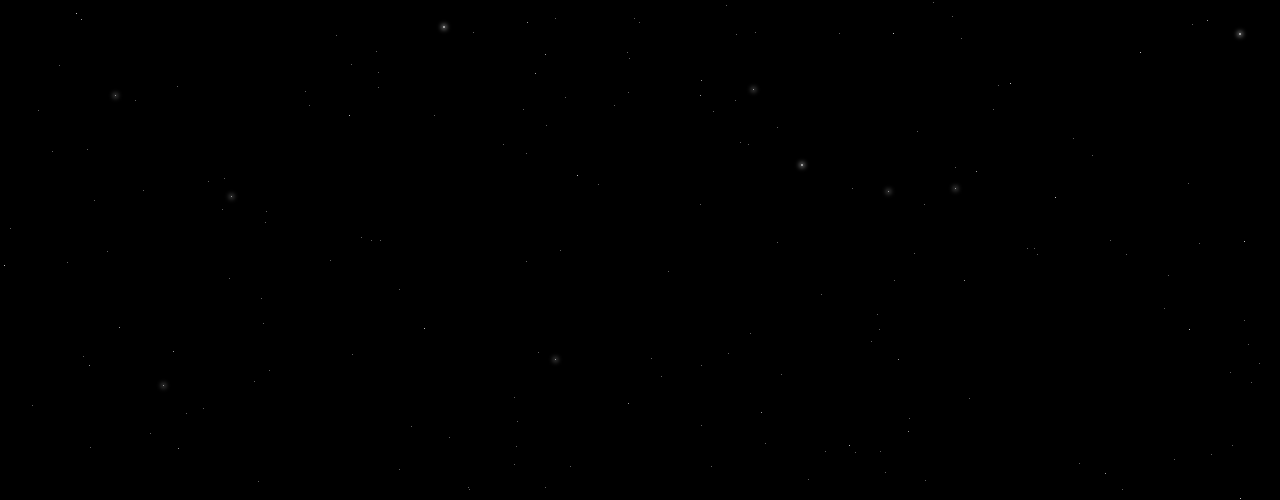
==== commit 340af915: "added lasso theme to the projects section" ====
--- a/index.html
+++ b/index.html
@@ -69,8 +69,7 @@
           <div class="white-wisp--bottom"></div>
         </div>
       </div>
-      <div class="sky sky__section-five">
-      </div>
+      <div class="sky sky__section-five"></div>
       <div class="sun"></div>
 
       <div class="space">
@@ -103,6 +102,32 @@
                         A website for a flooring business that includes a quiz
                         to help potential customers determine which service they
                         need.
+                      </p>
+                    </div>
+                  </div>
+                </div>
+              </div>
+              <div class="swiper-slide">
+                <div class="projects screen-on">
+                  <div class="projects__screen-content">
+                    <div class="projects__image-container lasso">
+                      <h3 class="lasso-logo">lasso</h3>
+                    </div>
+                    <div class="project-info">
+                      <a
+                        href="https://github.com/jstnlawson/lasso_wp"
+                        target="blank"
+                        class="project-link lasso-link"
+                      >
+                        <h3 class="project-title lasso-title__one">custom</h3>
+                        <h3 class="project-title lasso-title__two">wordpress</h3>
+                        <h3 class="project-title lasso-title__three">theme</h3>
+                      </a>
+                      <div class="tech-stack">
+                        JavaScript | CSS | PHP | Wordpress
+                      </div>
+                      <p class="project-description">
+                        A custom ecommerce wordpress theme that allows users to easily get their small business up adn running.
                       </p>
                     </div>
                   </div>
--- a/style.css
+++ b/style.css
@@ -288,12 +288,12 @@
 }
 
 .bc-two {
-    top: 59%;
+    top: 60%;
     left: 26%;
 }
 
 .bc-three {
-    top: 59%;
+    top: 60%;
     left: 37%;
 }
 
@@ -892,6 +892,30 @@
     transition: opacity 2s ease-in-out;
 }
 
+.lasso {
+    background: linear-gradient(to bottom, #fff, #ffafbb);
+}
+
+.lasso-logo {
+    font-family: cursive;
+    font-size: 3.5rem;
+    text-transform: lowercase;
+    letter-spacing: 2px;
+    color: #333;
+}
+
+.lasso-title__one {
+    color: #fff;
+}
+
+.lasso-title__two {
+    color: #fddce2;
+}
+
+.lasso-title__three {
+    color: #ffc0c9;
+}
+
 .meeboard {
     background: linear-gradient(to bottom, #ffffff, #dea6ae);
 }
@@ -1021,6 +1045,10 @@
     background: linear-gradient(to right, #888, transparent);
 }
 
+.direction-button__inner:hover {
+    background: transparent;
+}
+
 .direction-button__inner:active {
     background: linear-gradient(to right, #88888890, transparent);
 }
@@ -1068,6 +1096,7 @@
     height: 60px;
     width: 60px;
     background: black;
+
     border-radius: 50%;
     position: absolute;
     top: 50%;
@@ -1084,9 +1113,8 @@
     width: 30px;
     background: linear-gradient(to right, #aaecfb66, #fafafa66);
     background: linear-gradient(to right, #888, transparent);
-    border: 1px solid #5a95a28e;
-
-    background: linear-gradient(to right, #8de9fd, #fff);
+
+    /* background: linear-gradient(to right, #8de9fd, #fff); */
     cursor: pointer;
     border: 1px solid #eee;
 
@@ -1100,12 +1128,17 @@
 
 }
 
+.link-button:hover {
+    background: transparent;
+}
+
 .link-button__back-light {
 
     height: 30px;
     width: 30px;
     background: linear-gradient(to right, #aaecfb66, #fafafa66);
     background: linear-gradient(to right, #5a95a2, #555);
+    background: linear-gradient(to right, #8de9fd, #fff);
 
     border: 1px solid #5a95a28e;
     color: black;
@@ -1114,13 +1147,6 @@
     top: 50%;
     left: 50%;
     transform: translate(-50%, -50%);
-}
-
-.power-on__link-button {
-    background: linear-gradient(to right, #c9f6ff7d, #ffffffb0);
-    background: linear-gradient(to right, #8de9fd, #fff);
-    cursor: pointer;
-    border: 1px solid #eee;
 }
 
 .click-light {
--- a/css/spaceship.css
+++ b/css/spaceship.css
@@ -898,11 +898,11 @@
             #ff0000 30px);
 }
 
-.laser--one {
+/* .laser--one {
     display: none;
     position: absolute;
     top: 537px;
-    left: -281px;
+    left: -363px;
     width: 100px;
     height: 6px;
     background: linear-gradient(to bottom,
@@ -925,7 +925,7 @@
     display: none;
     position: absolute;
     top: 537px;
-    right: -281px;
+    right: -363px;
     width: 100px;
     height: 6px;
     background: linear-gradient(to bottom,
@@ -942,6 +942,31 @@
             transparent);
     border-radius: 50%;
     transform: rotate(55deg);
+} */
+
+.laser--one, .laser--two {
+    visibility: hidden; /* Instead of display: none */
+    position: absolute;
+    top: 537px;
+    width: 100px;
+    height: 6px;
+    background: linear-gradient(to bottom,
+            transparent,
+            #ff0000,
+            #ffffff,
+            #ff0000,
+            transparent);
+    border-radius: 50%;
+}
+
+.laser--one {
+    left: -363px;
+    transform: rotate(305deg);
+}
+
+.laser--two {
+    right: -363px;
+    transform: rotate(55deg);
 }
 
 @media screen and (max-width: 1200px) {
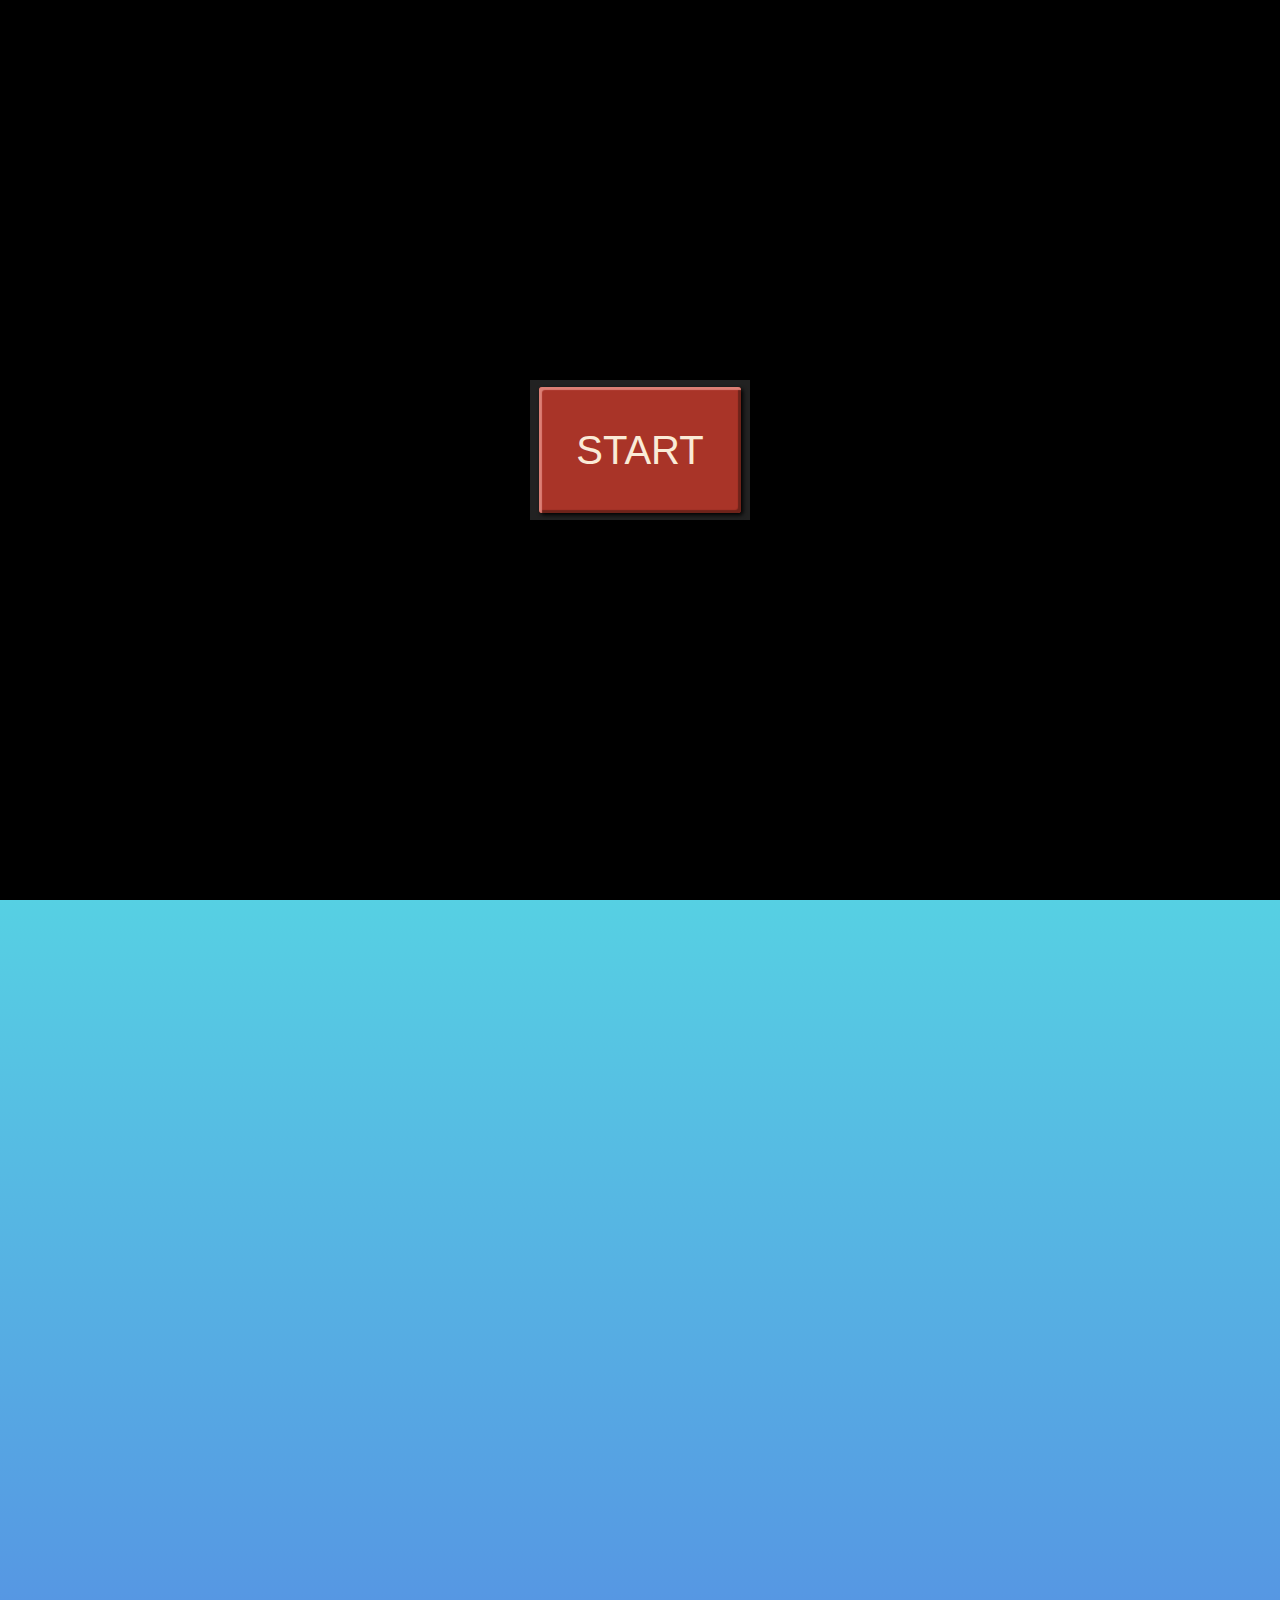
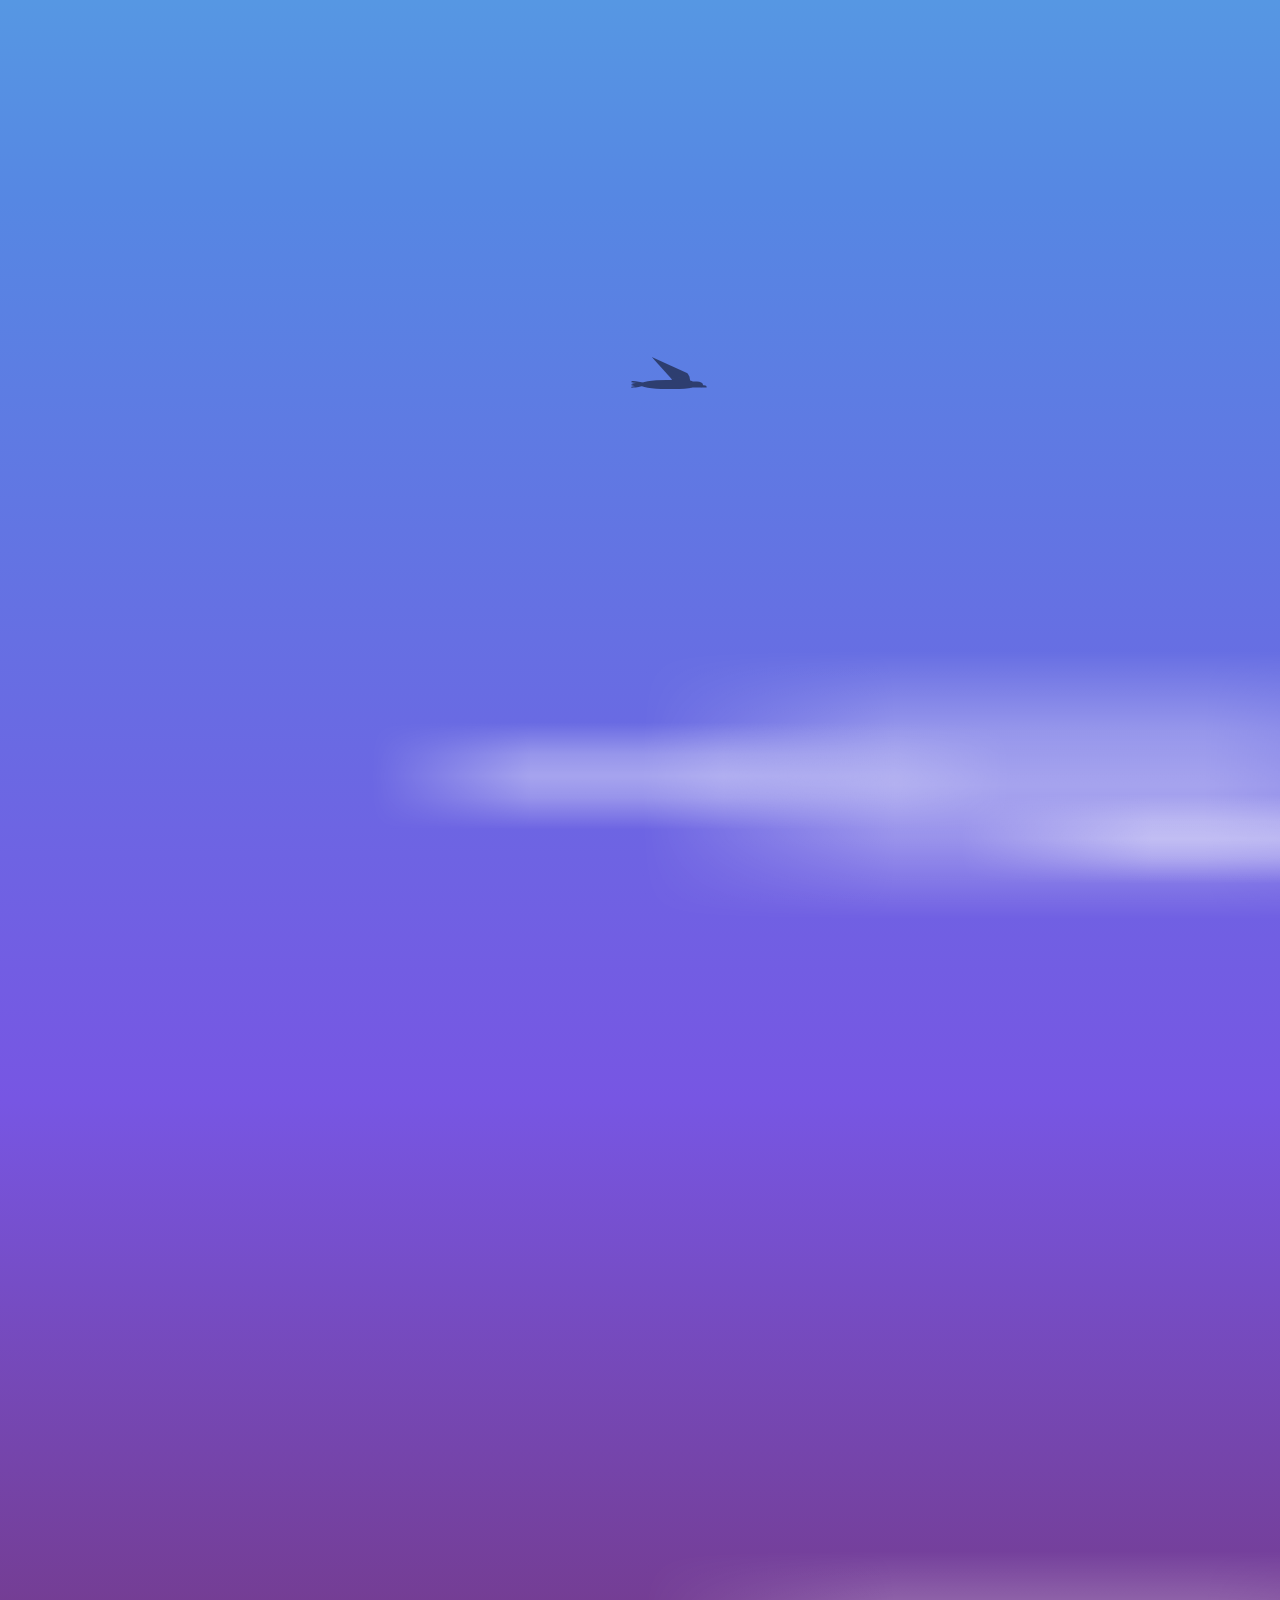
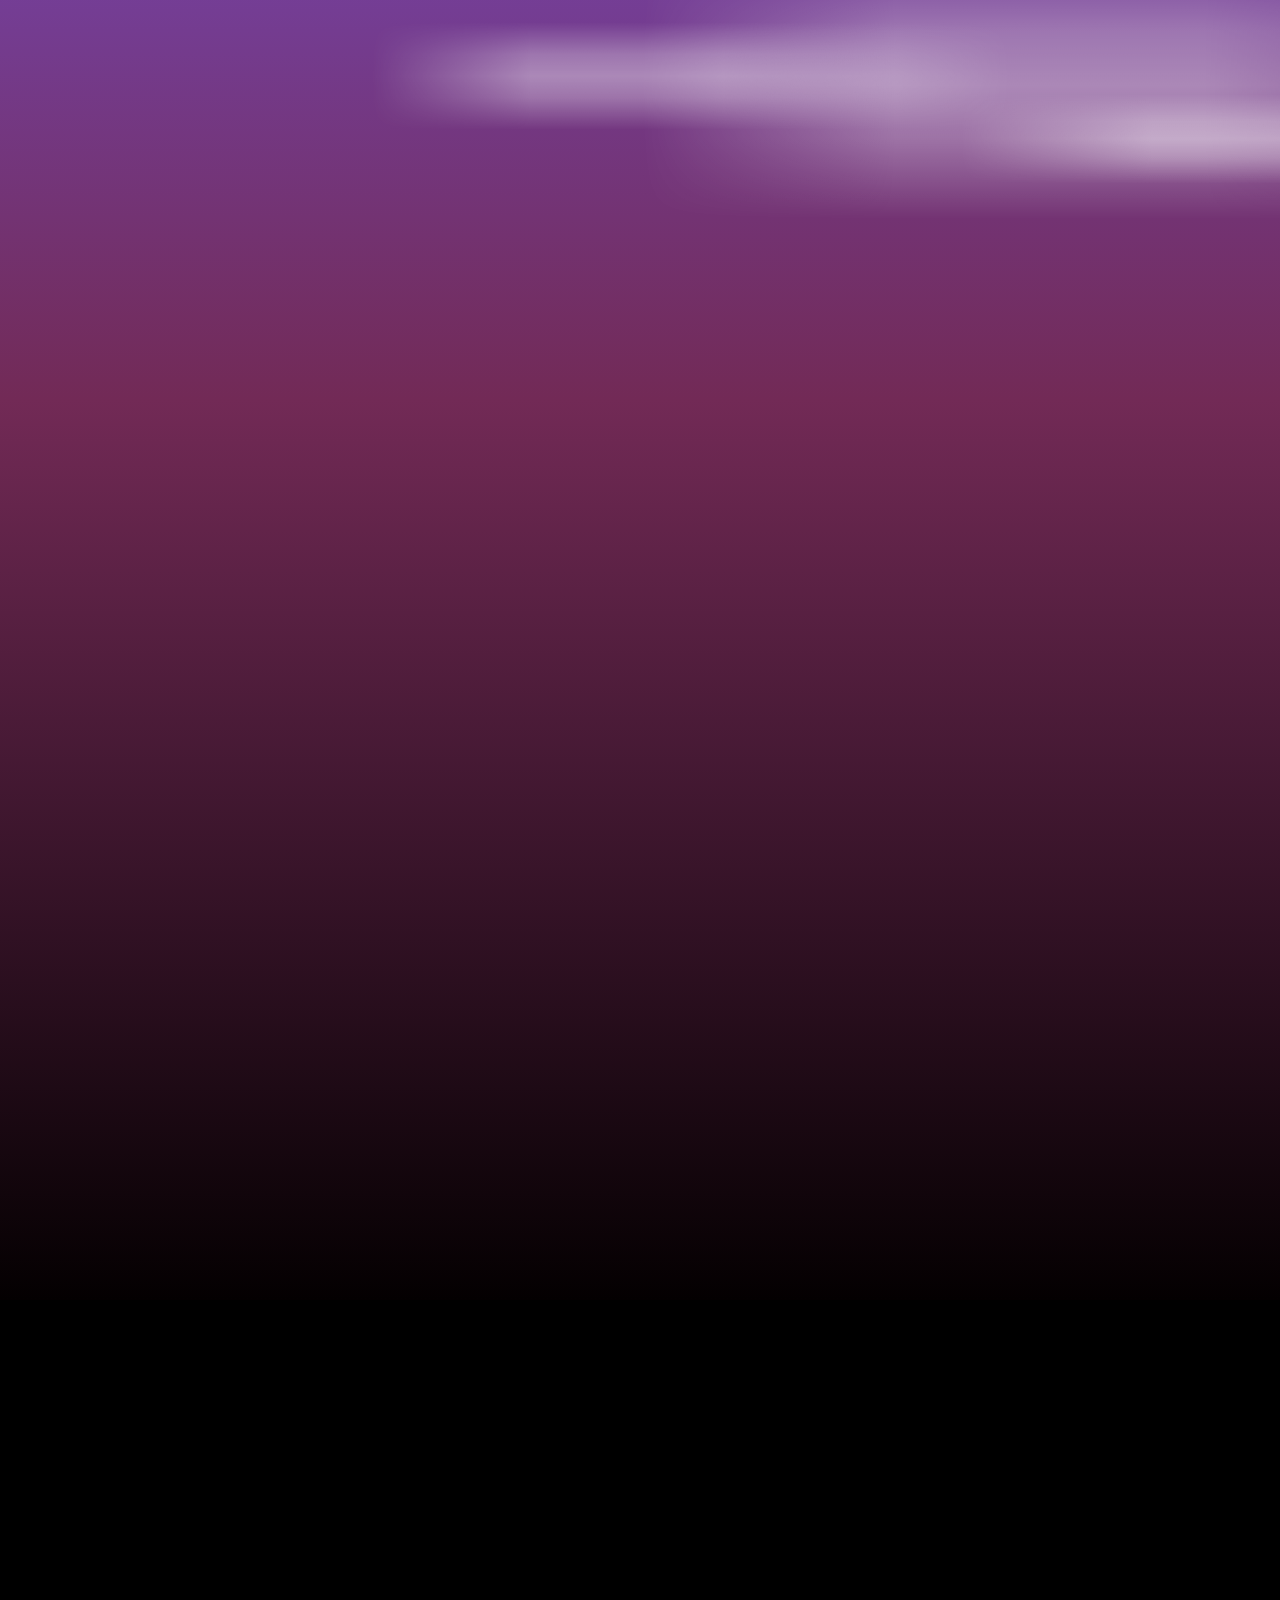
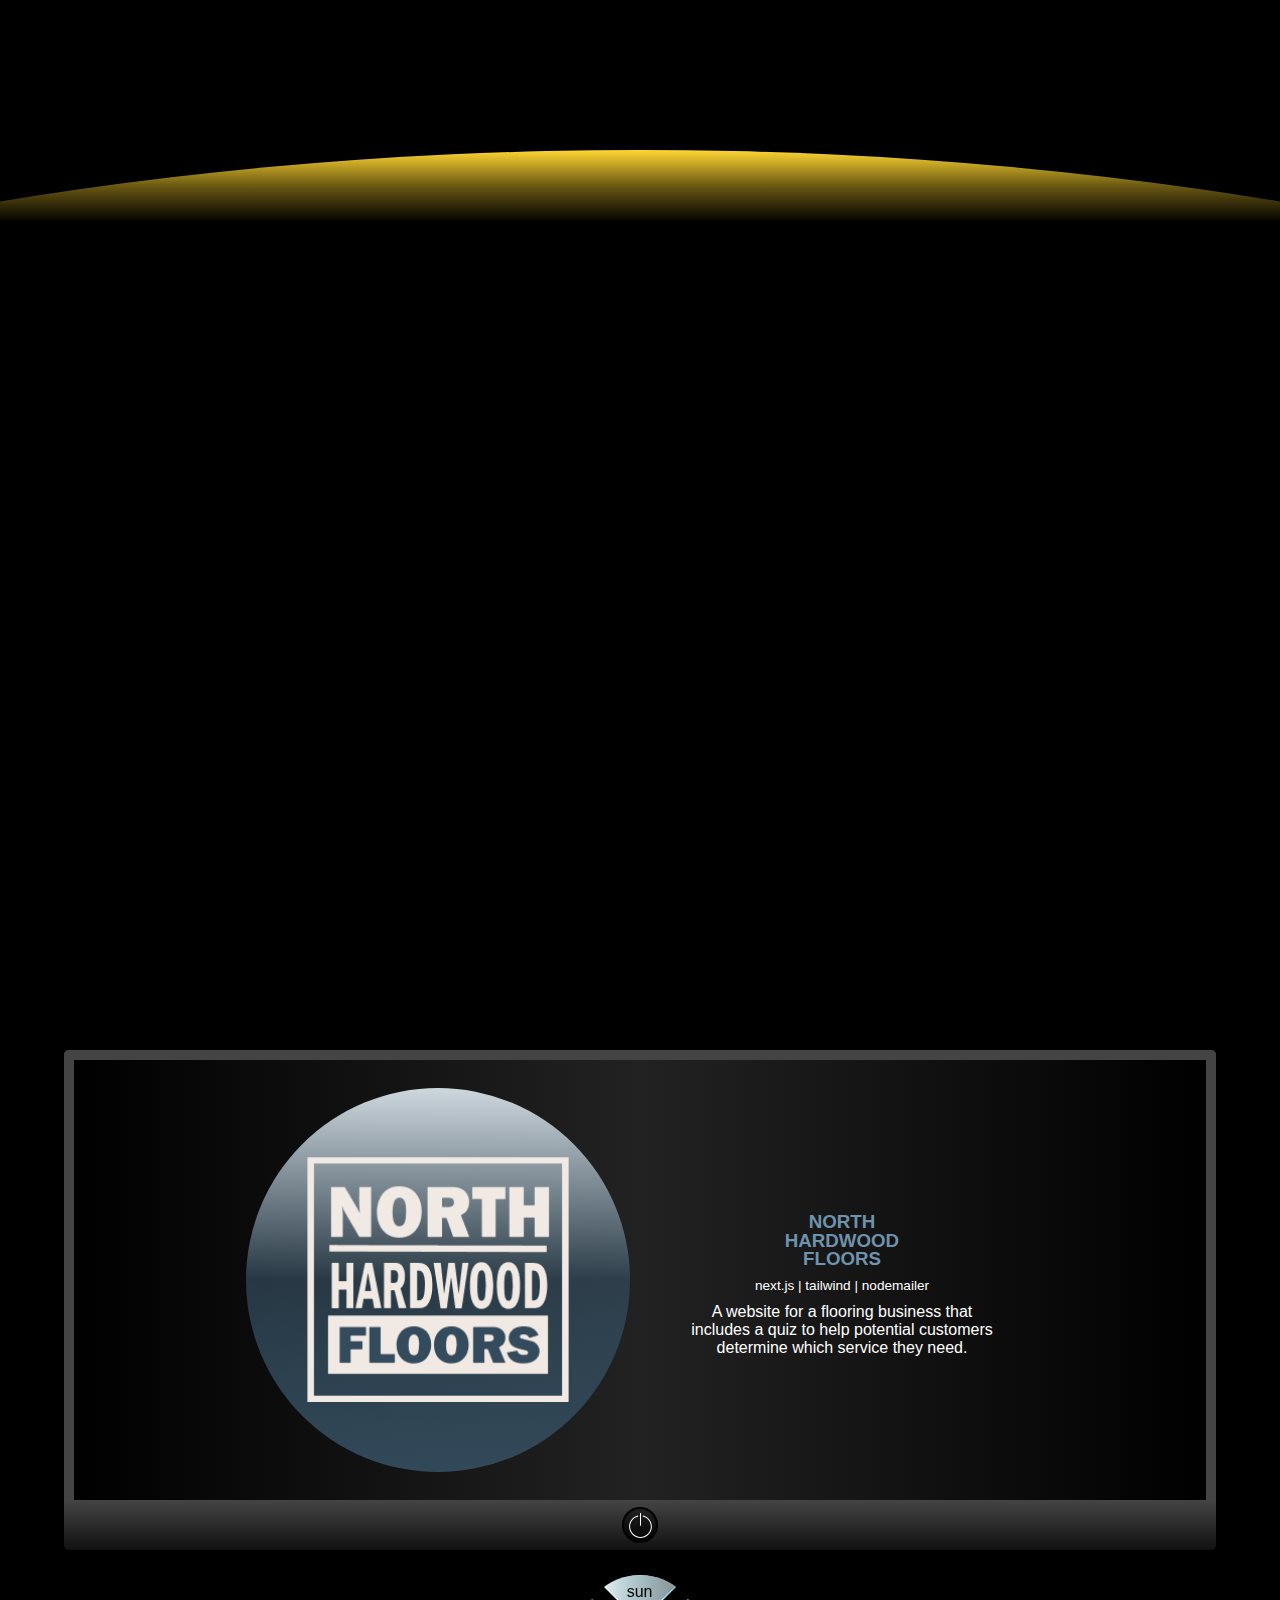
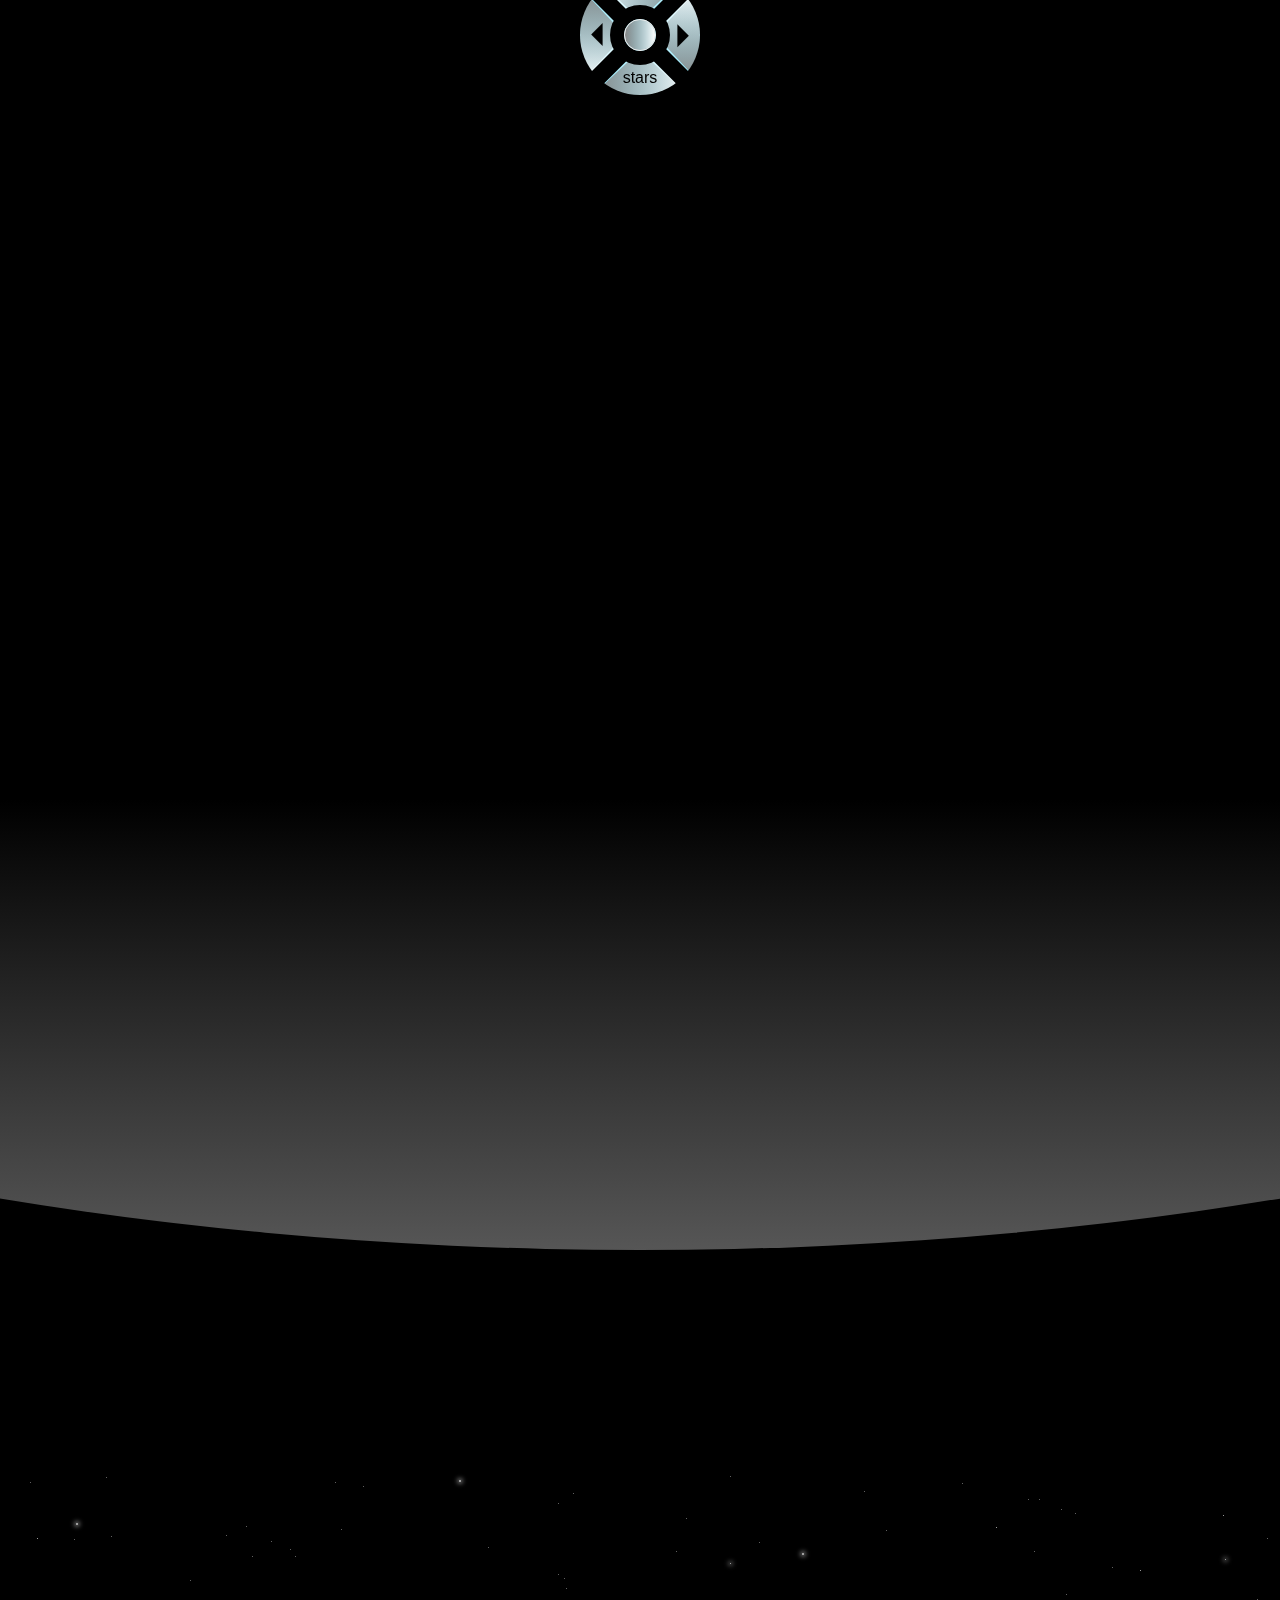
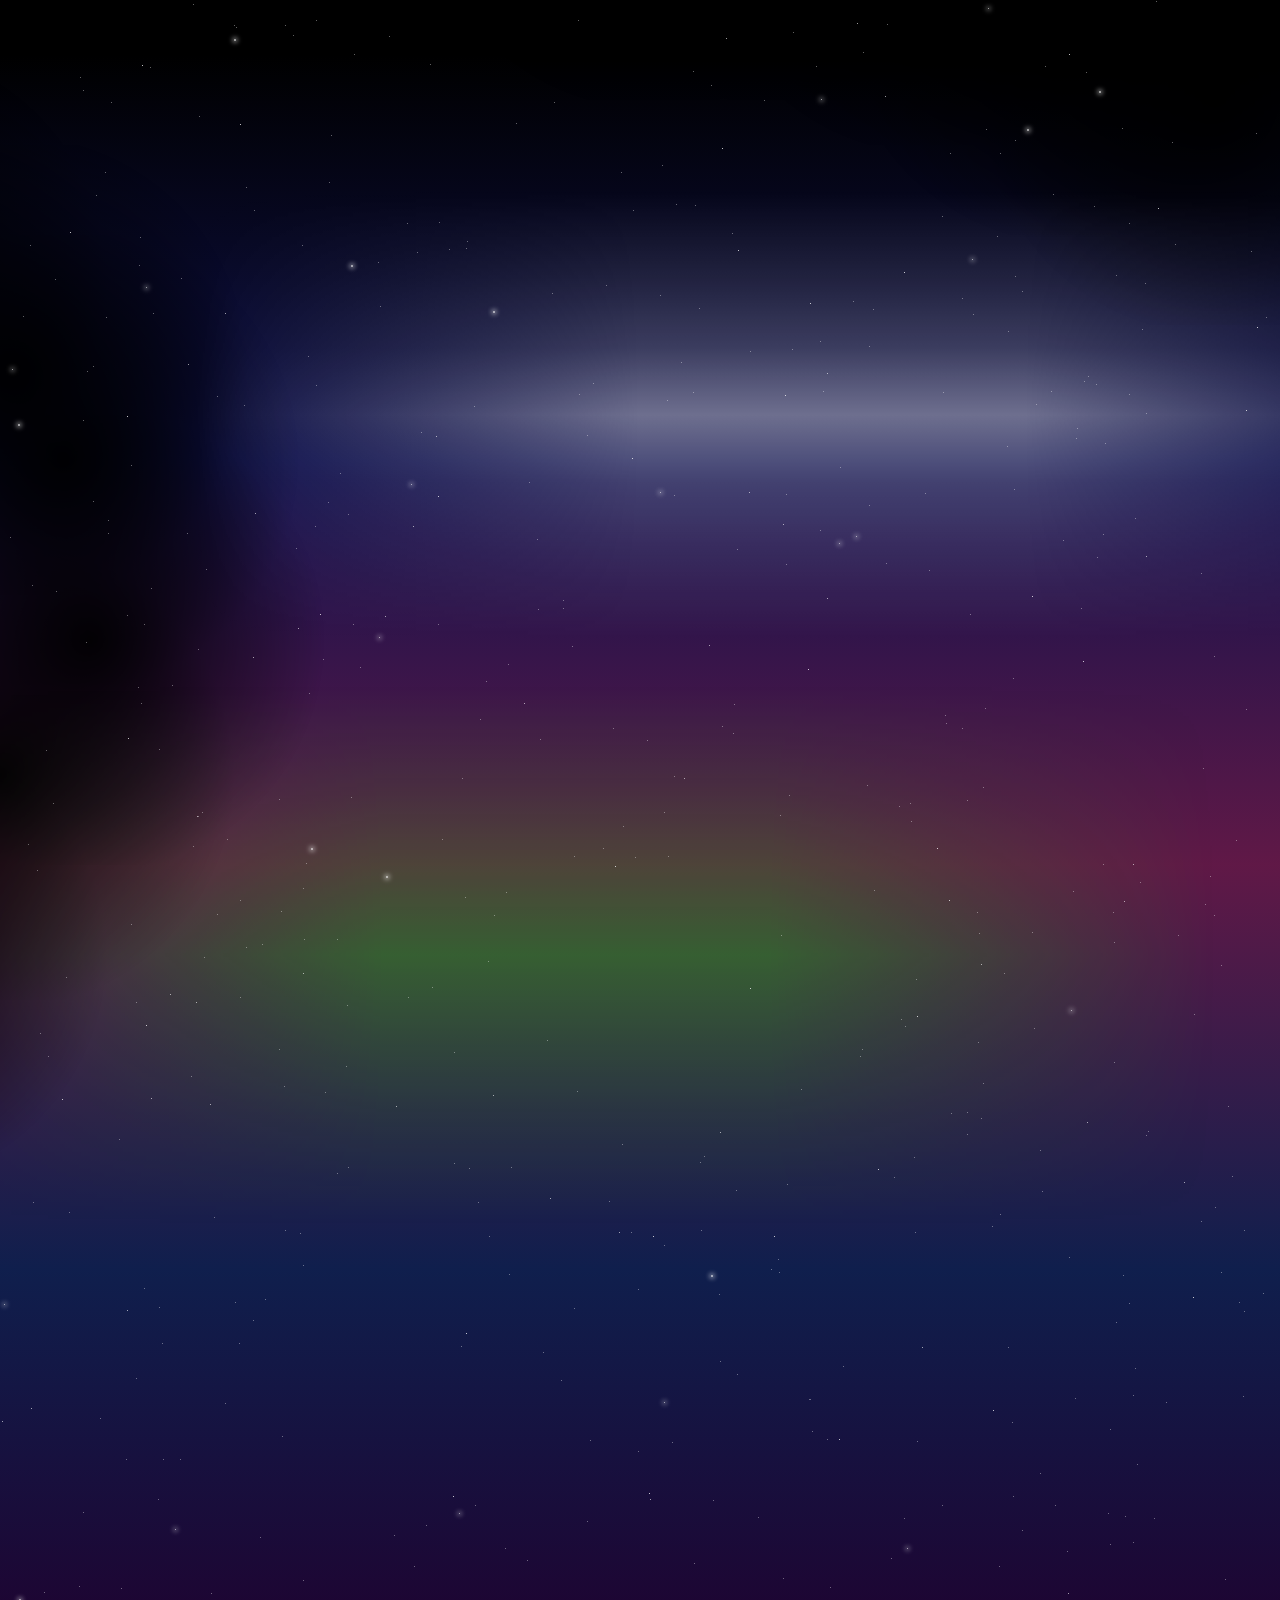
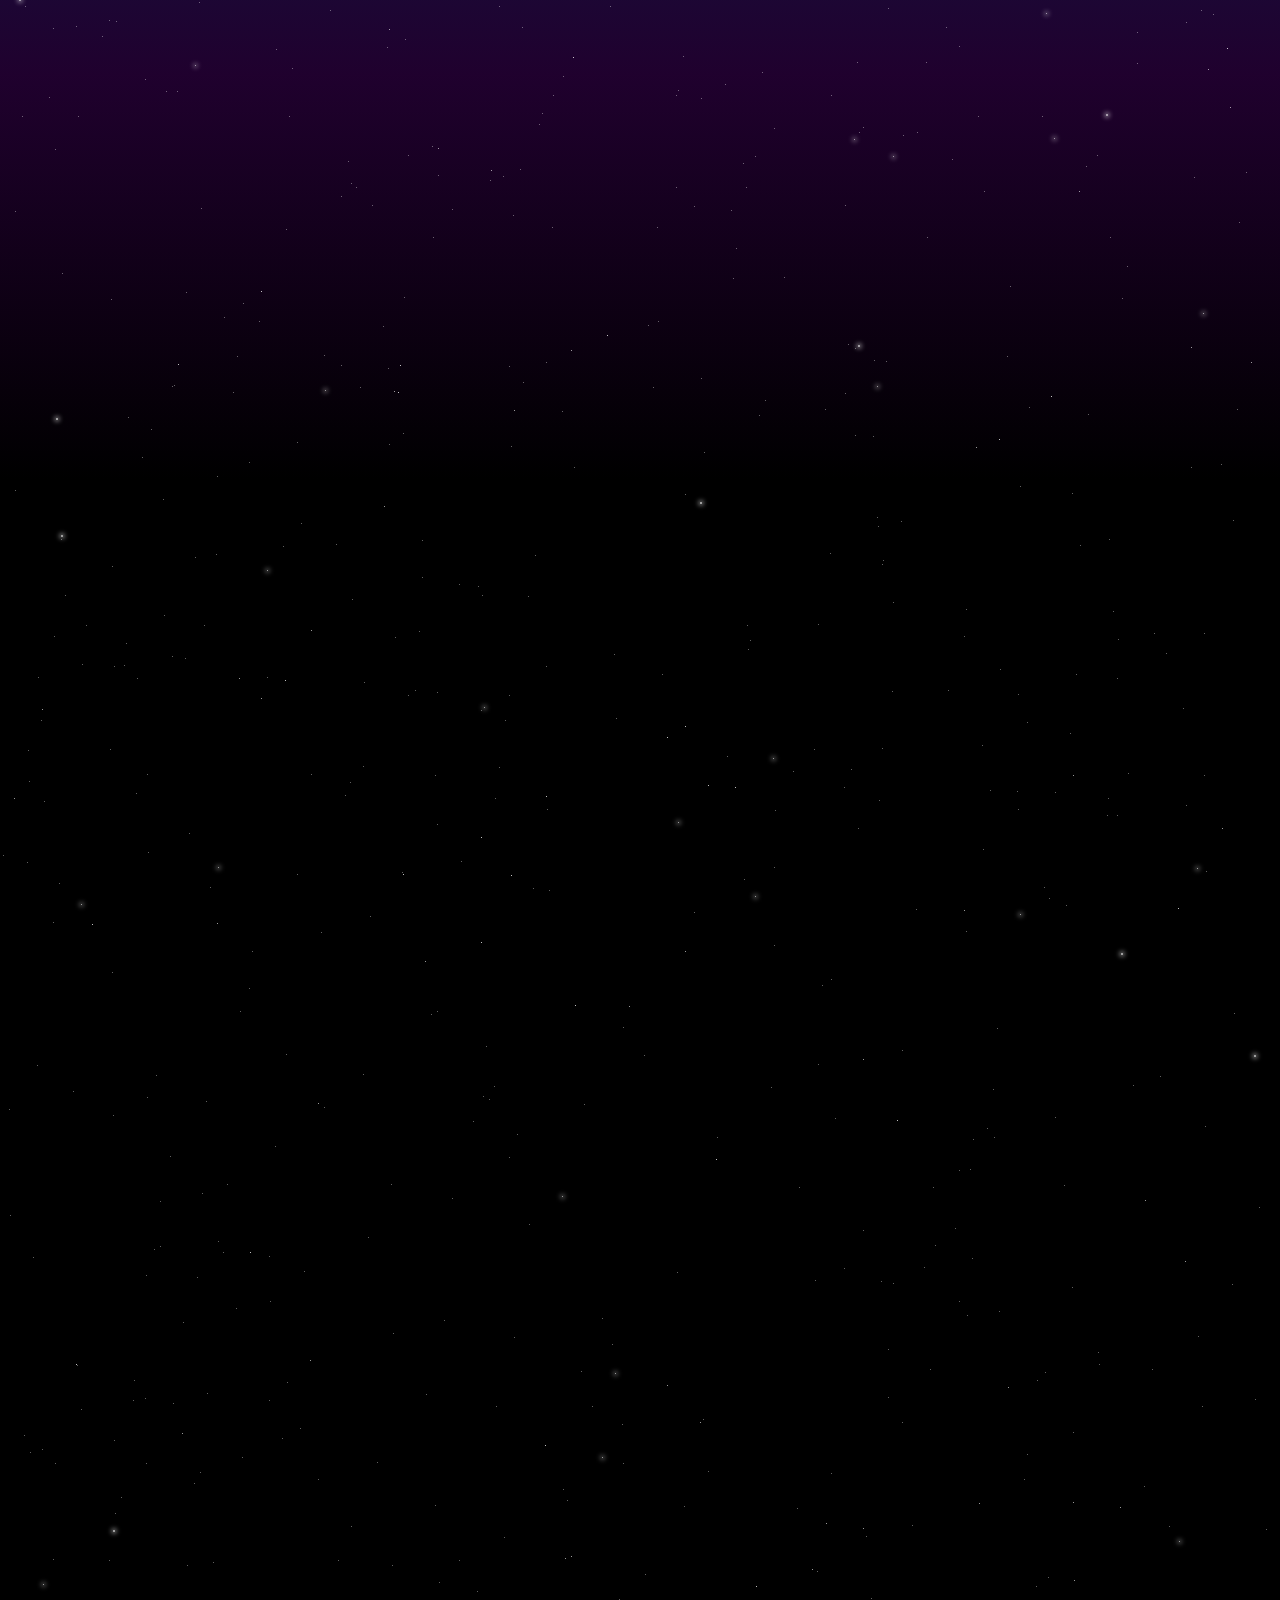
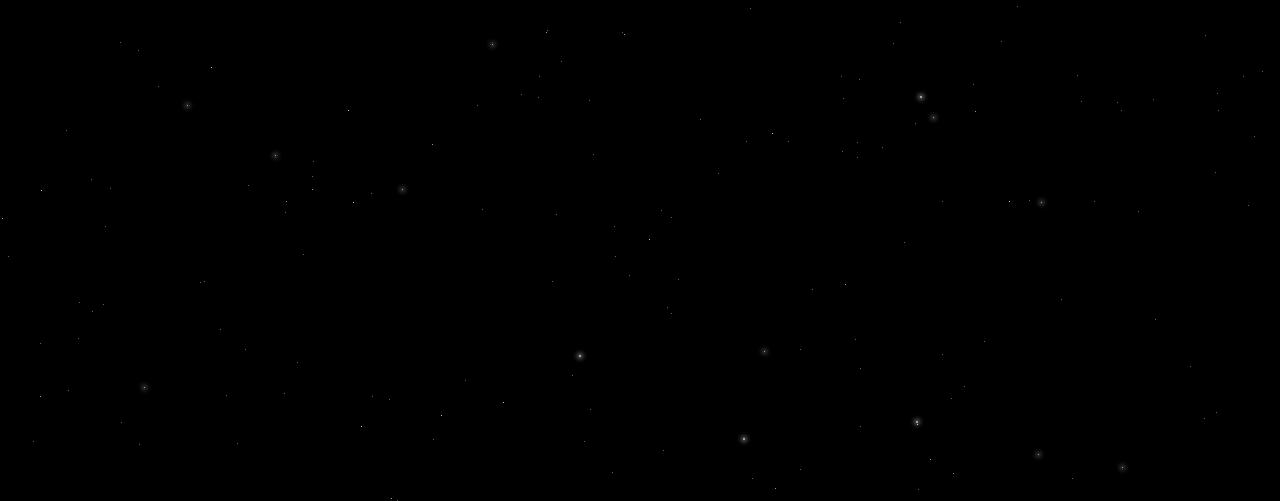
==== commit 5bdacbbf: "fixed spelling" ====
--- a/index.html
+++ b/index.html
@@ -127,7 +127,7 @@
                         JavaScript | CSS | PHP | Wordpress
                       </div>
                       <p class="project-description">
-                        A custom ecommerce wordpress theme that allows users to easily get their small business up adn running.
+                        A custom ecommerce wordpress theme that allows users to easily get their small business up and running.
                       </p>
                     </div>
                   </div>
--- a/style.css
+++ b/style.css
@@ -898,7 +898,7 @@
 
 .lasso-logo {
     font-family: cursive;
-    font-size: 3.5rem;
+    font-size: 8vw;
     text-transform: lowercase;
     letter-spacing: 2px;
     color: #333;
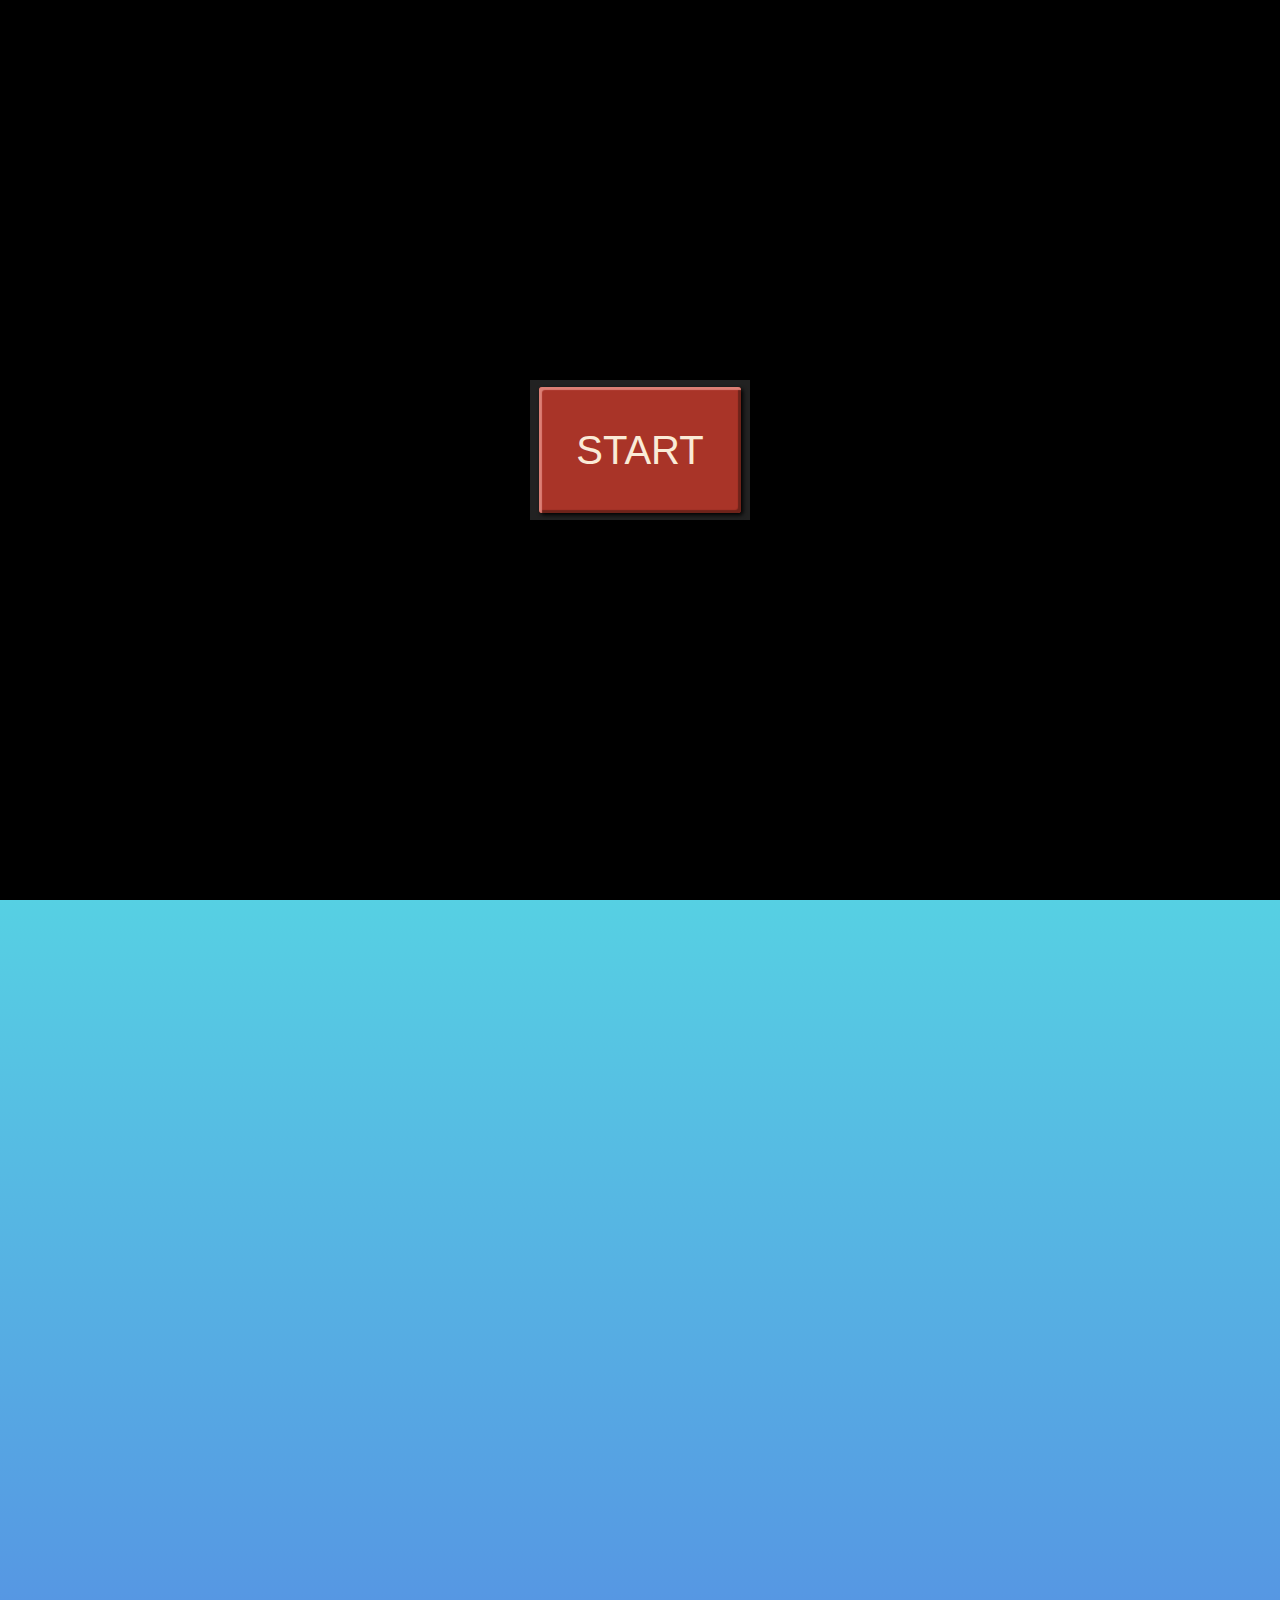
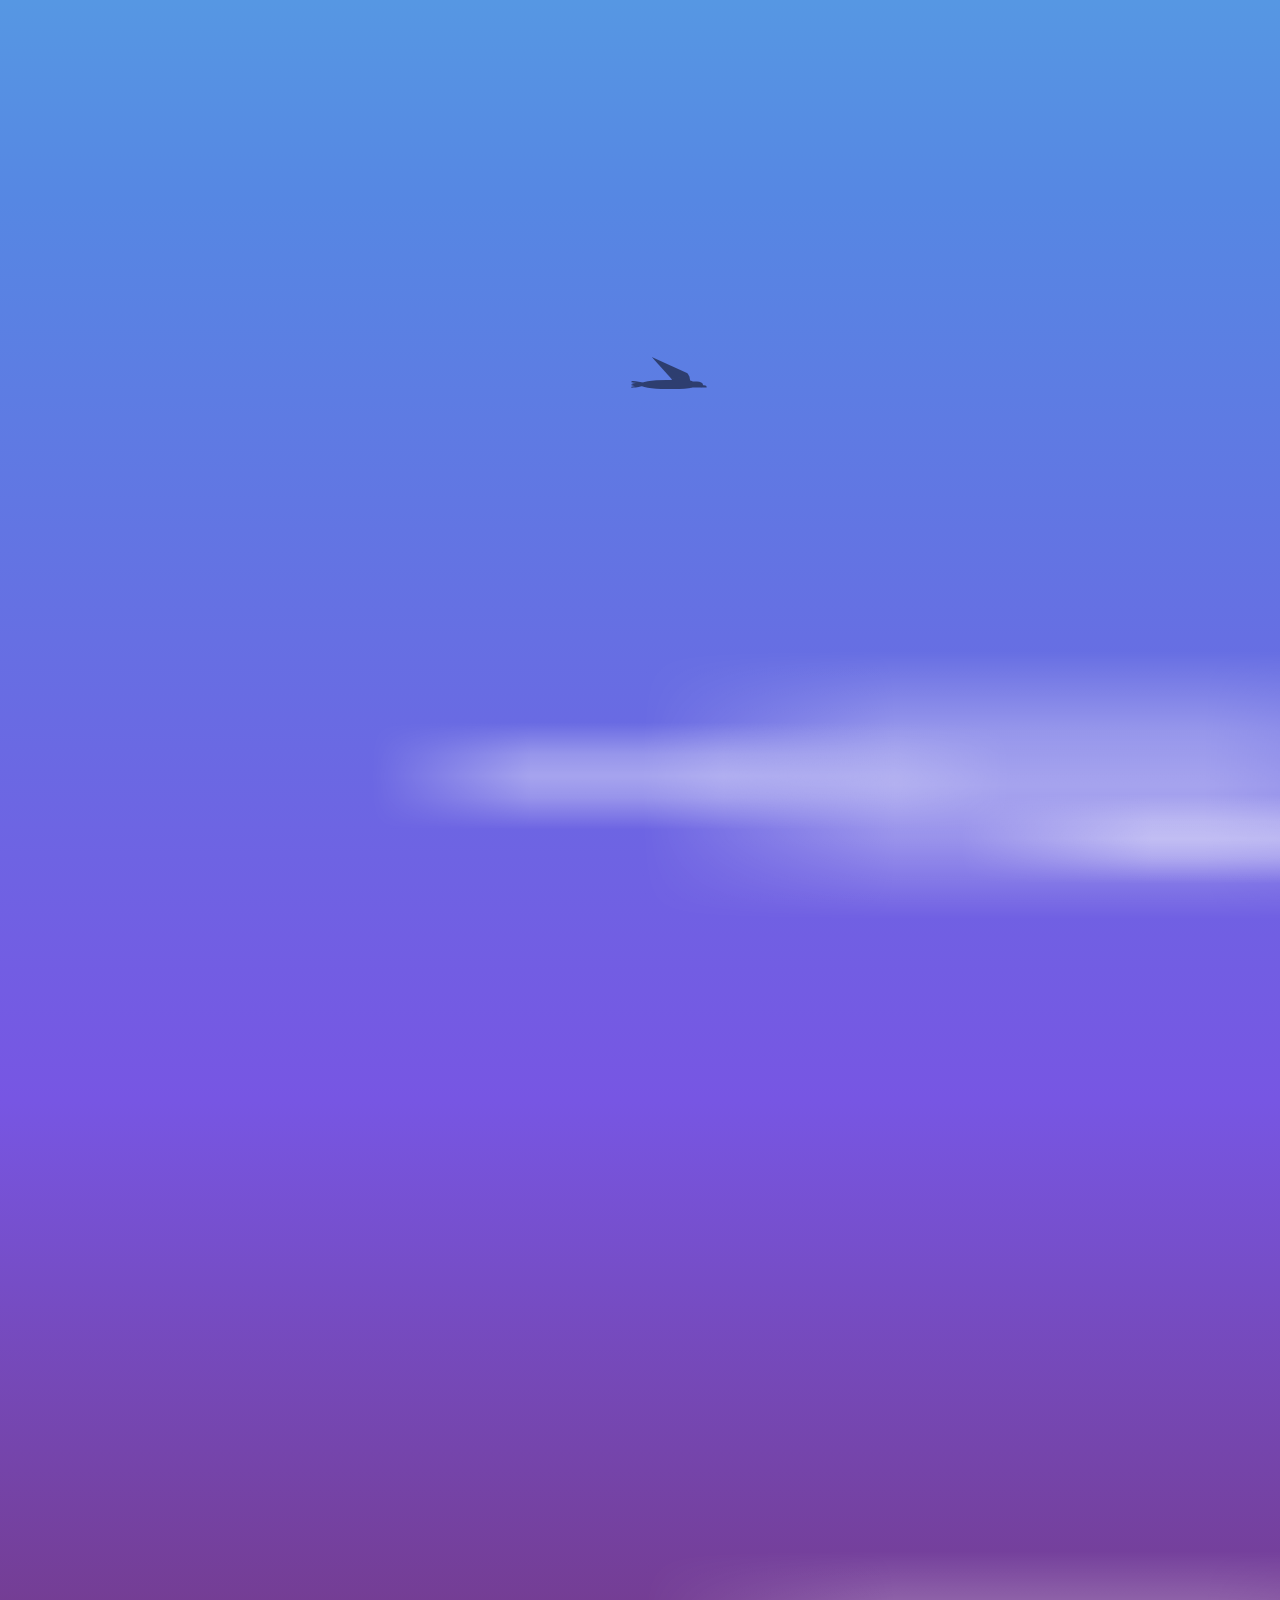
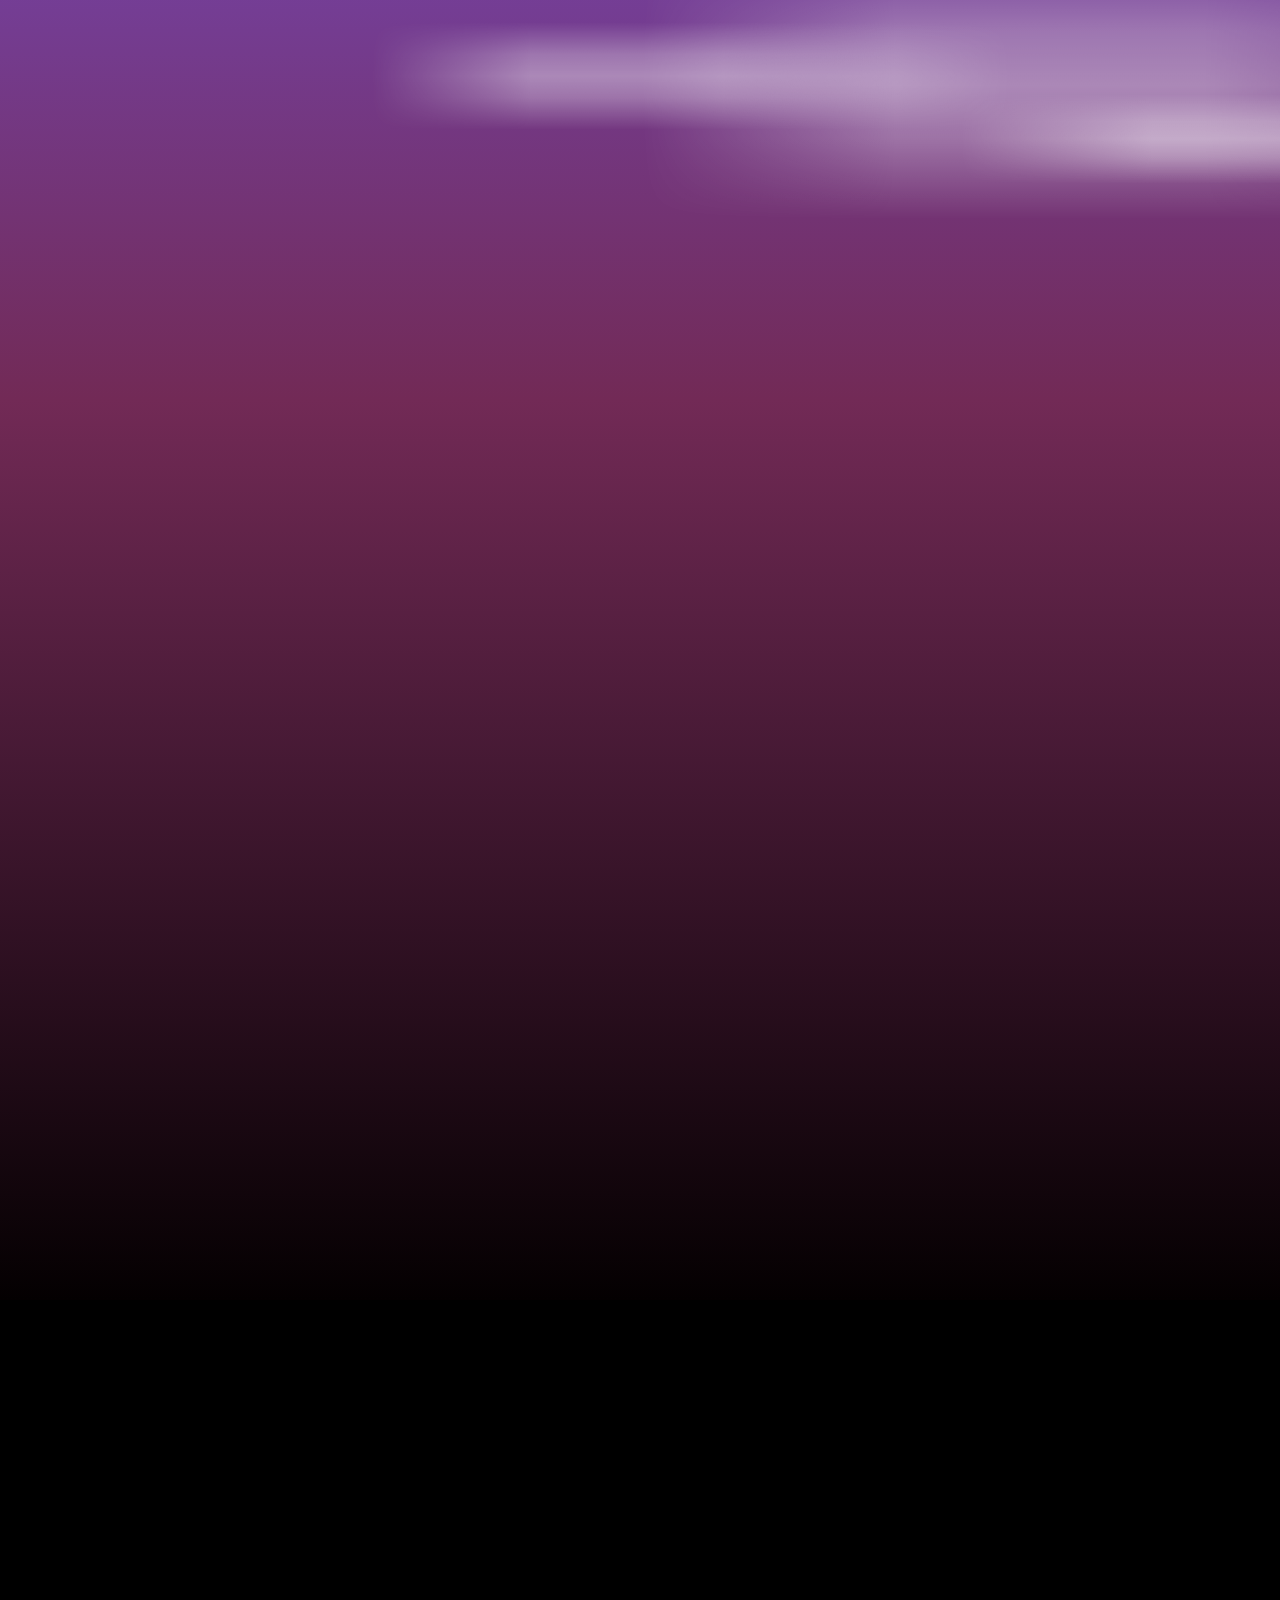
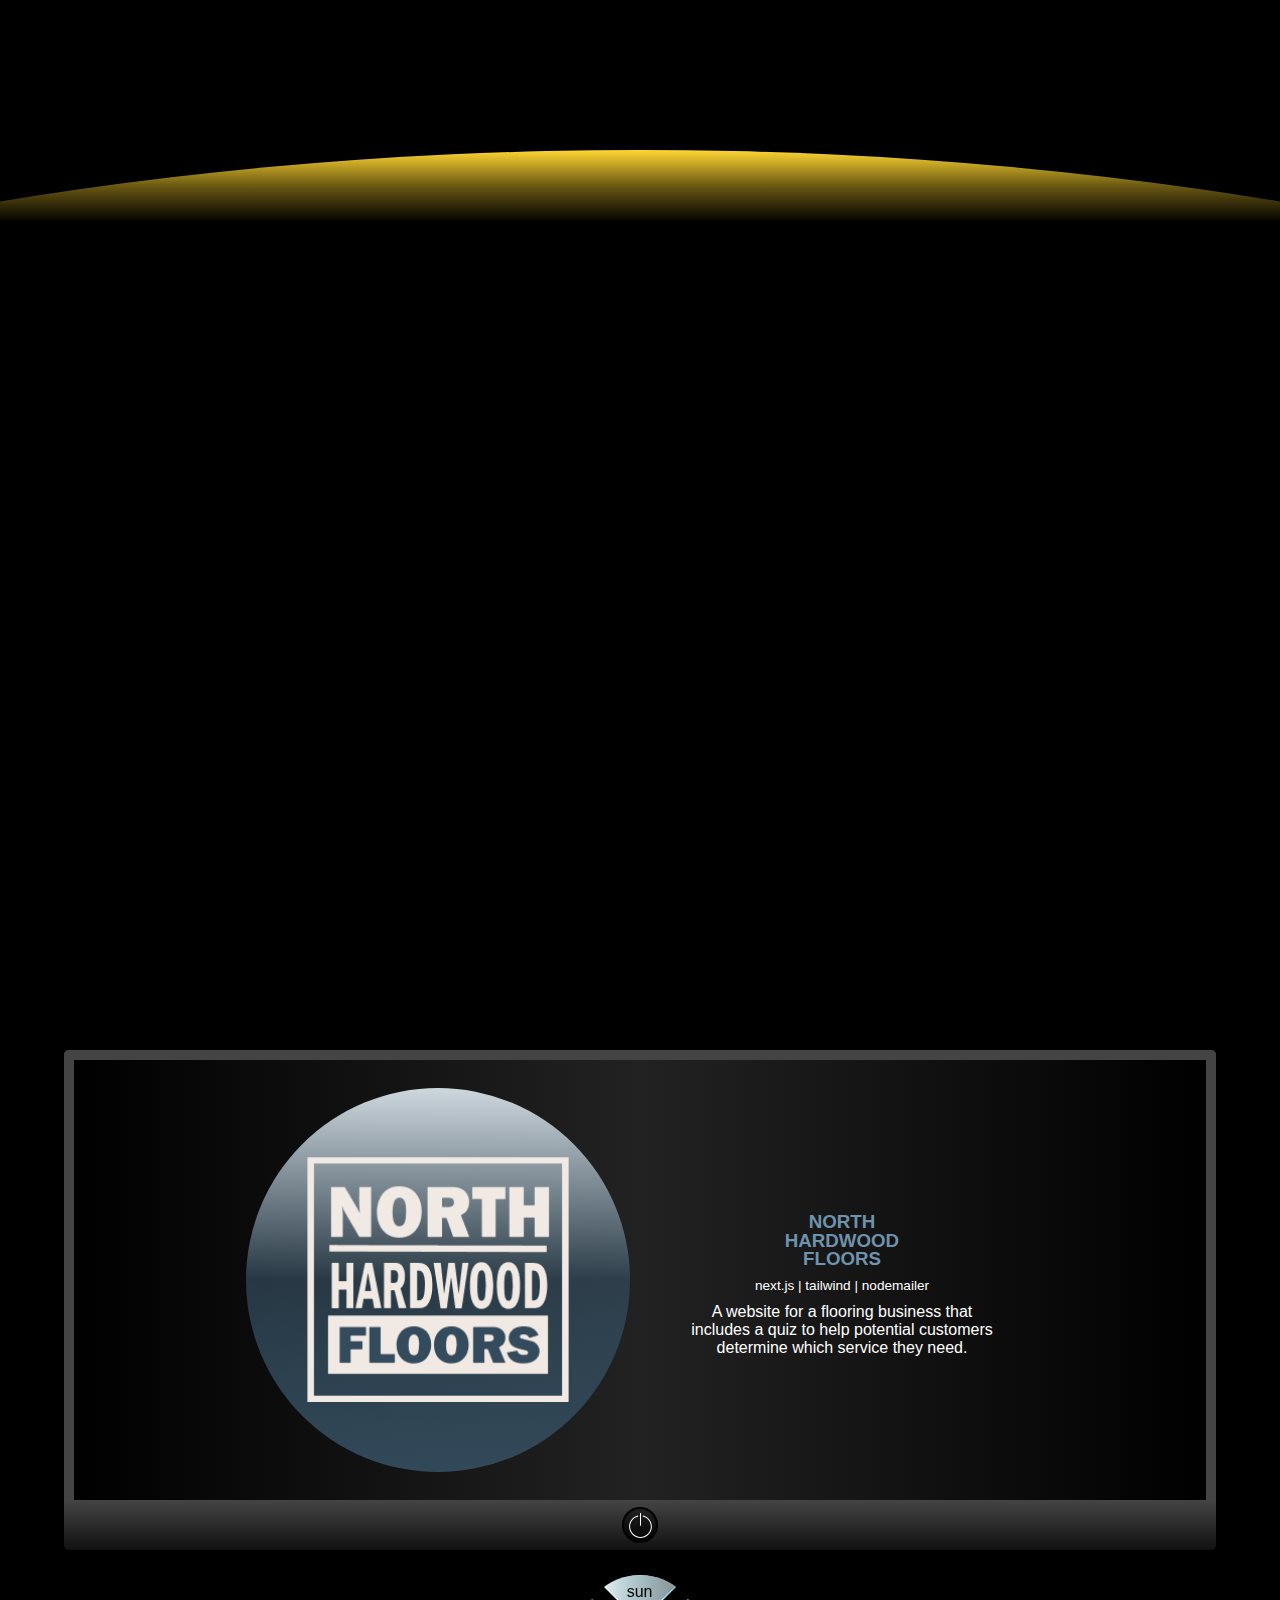
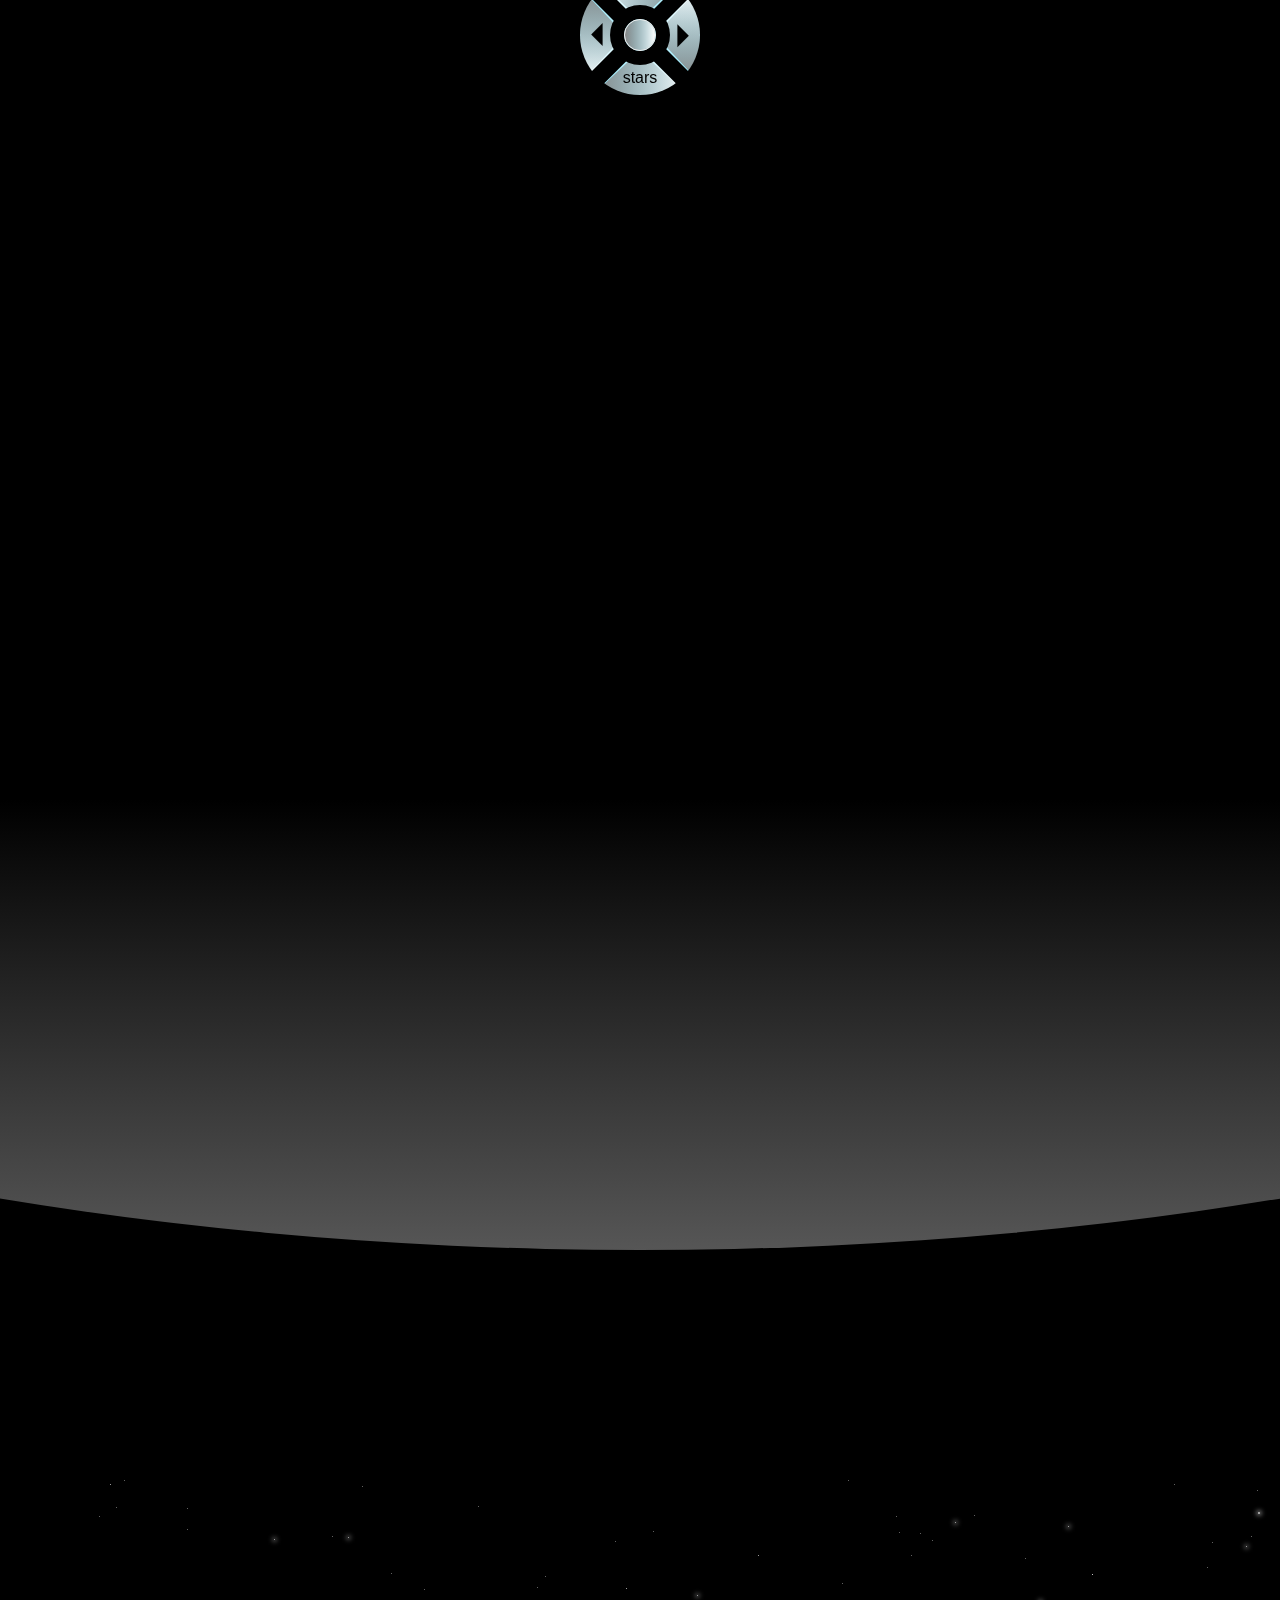
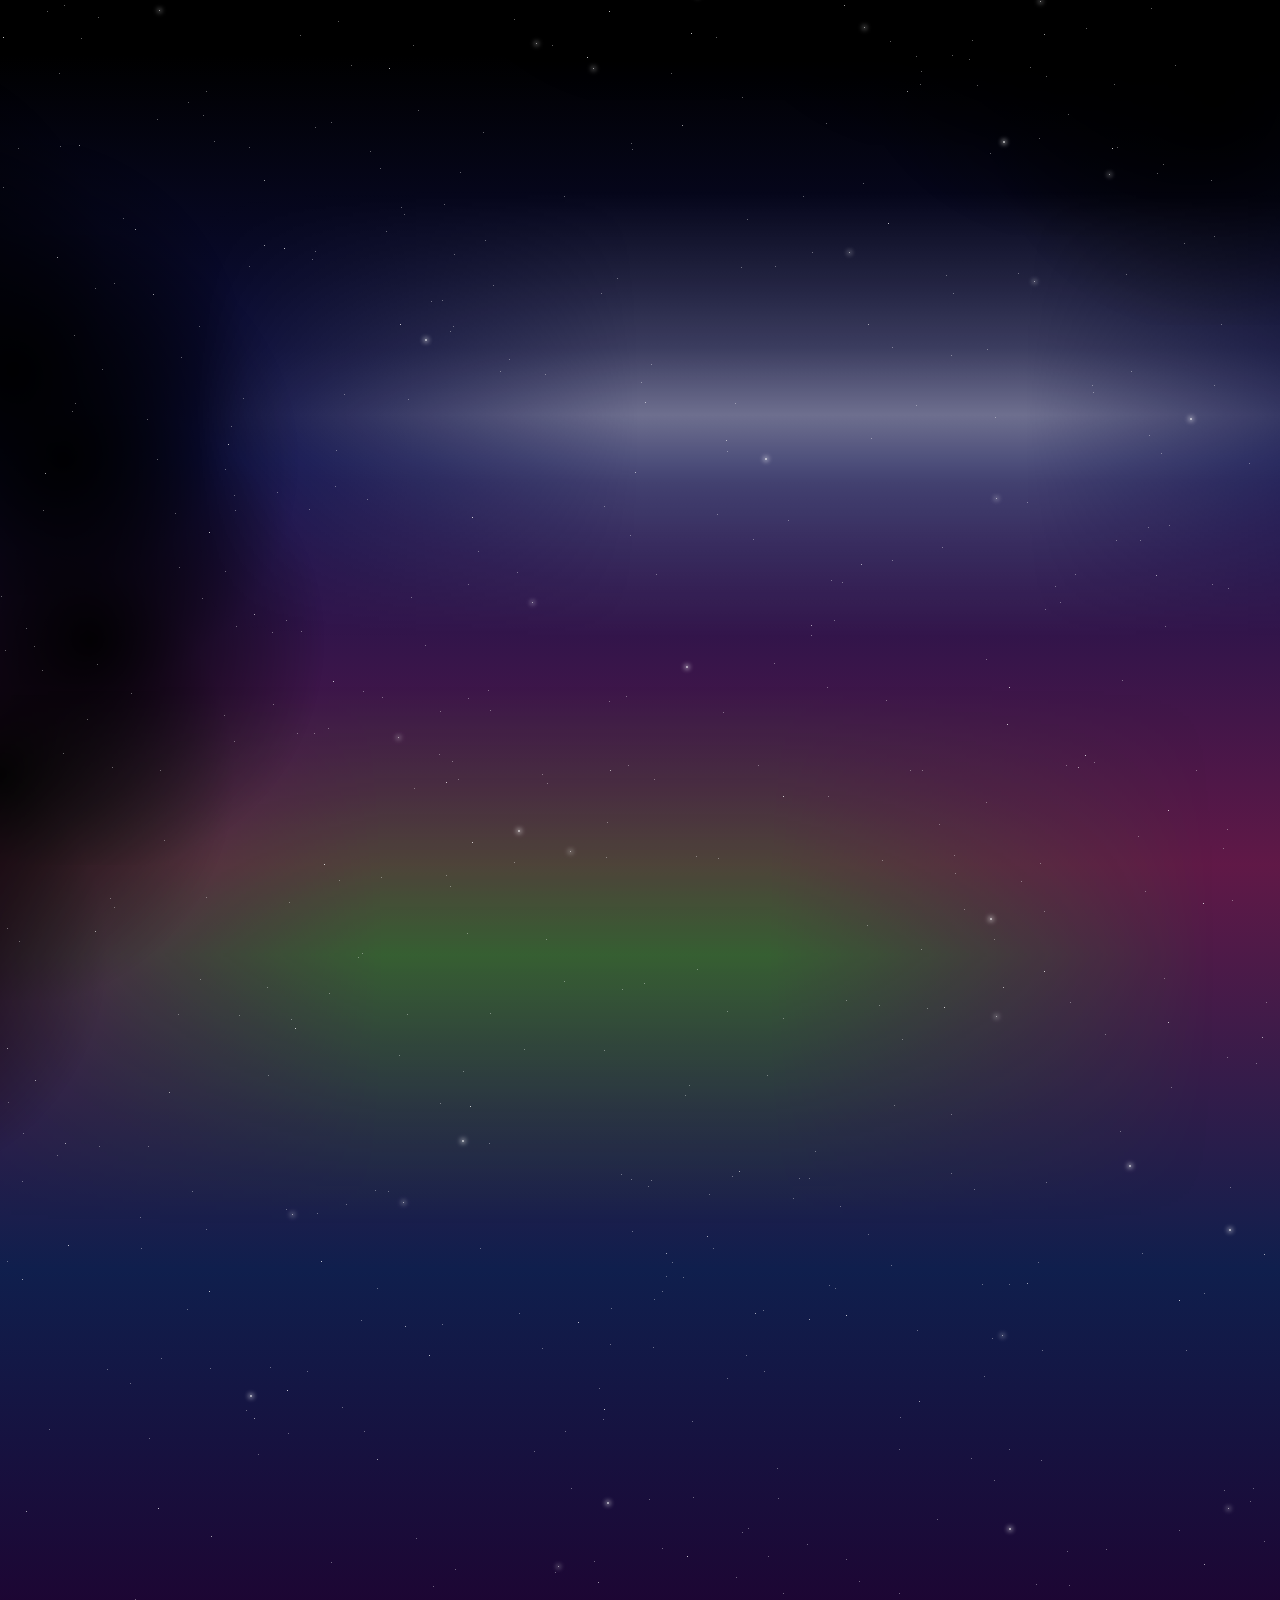
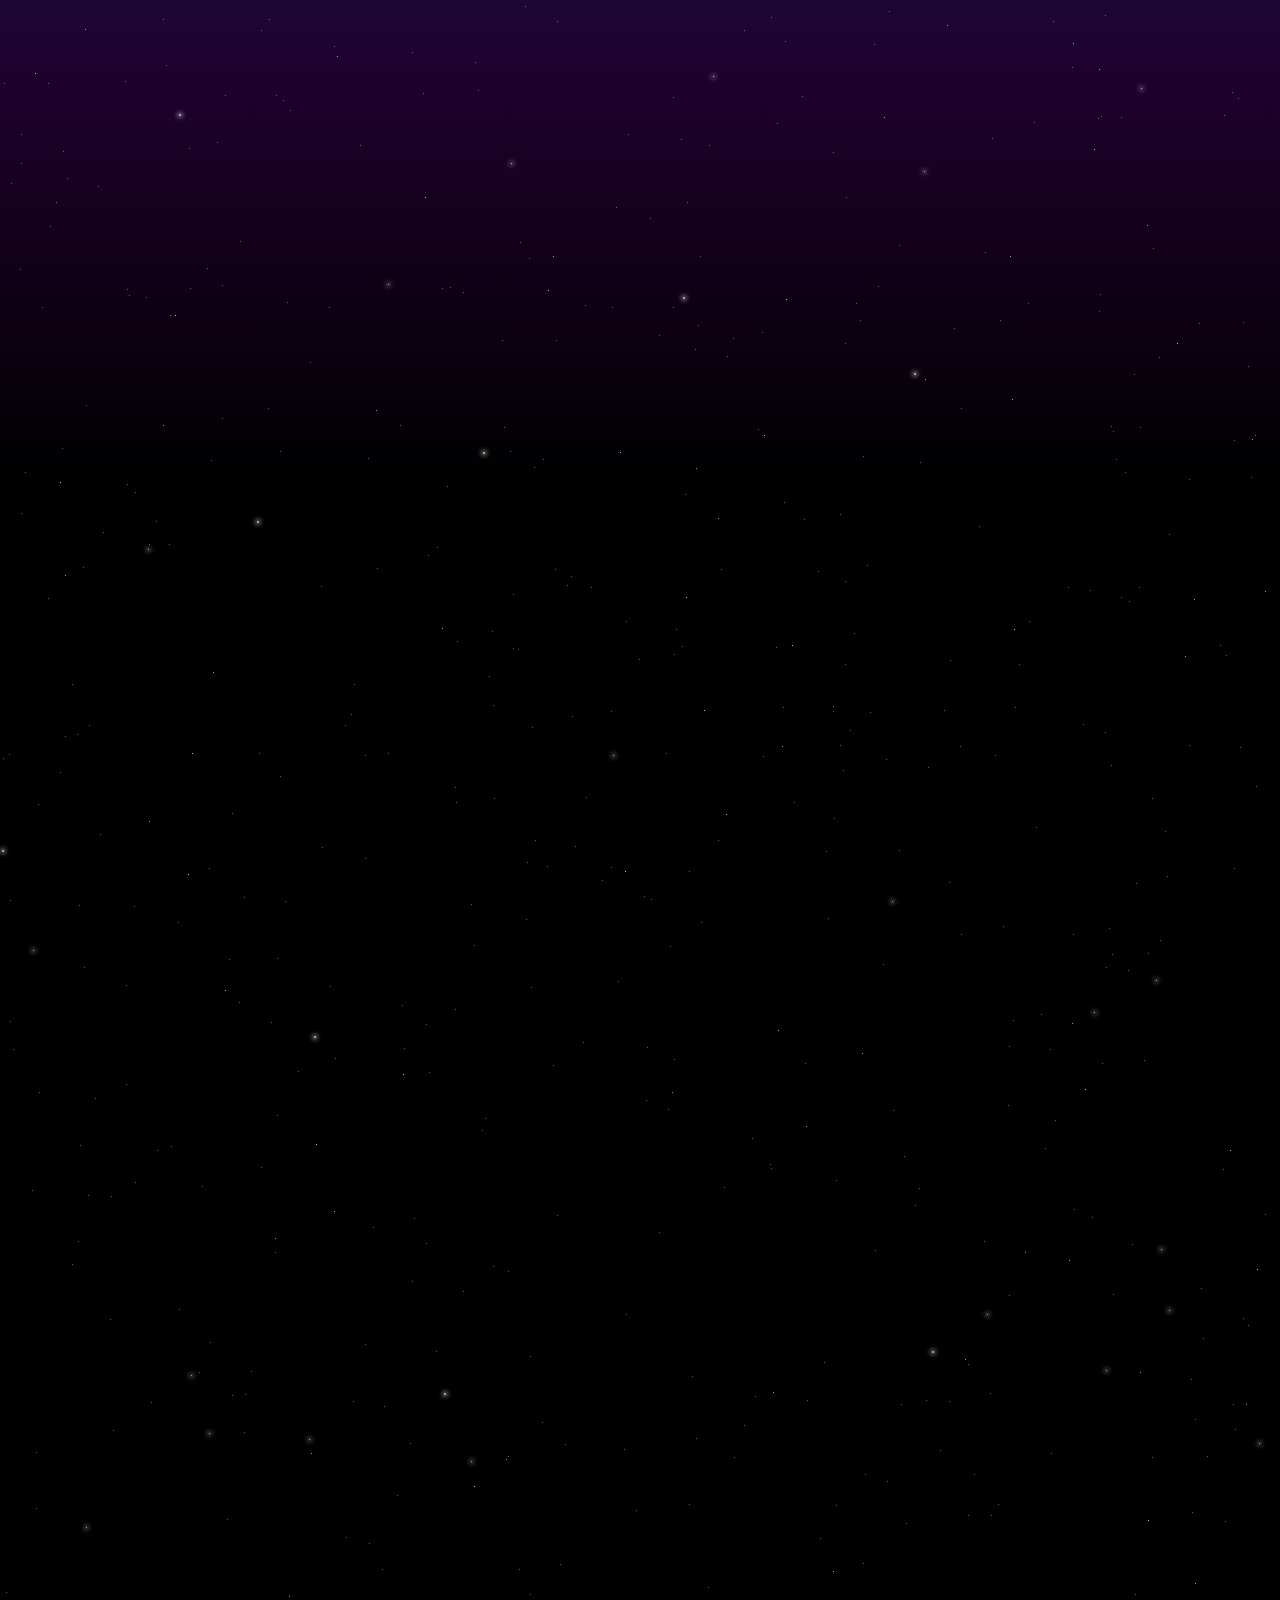
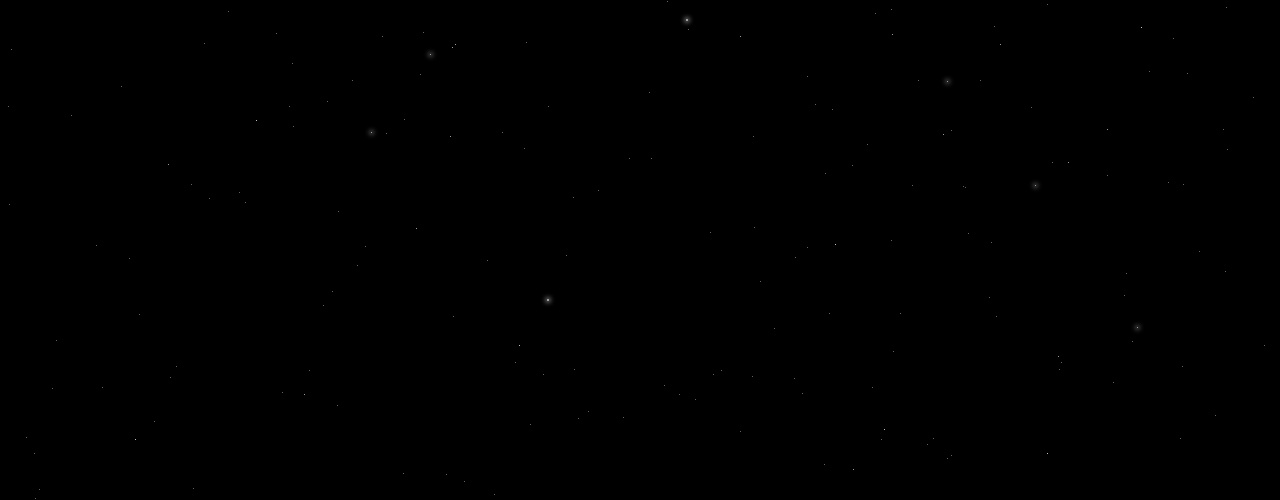
==== commit 94c63084: "arrangment" ====
--- a/index.html
+++ b/index.html
@@ -124,7 +124,7 @@
                         <h3 class="project-title lasso-title__three">theme</h3>
                       </a>
                       <div class="tech-stack">
-                        JavaScript | CSS | PHP | Wordpress
+                        PHP | JavaScript | CSS | Wordpress
                       </div>
                       <p class="project-description">
                         A custom ecommerce wordpress theme that allows users to easily get their small business up and running.
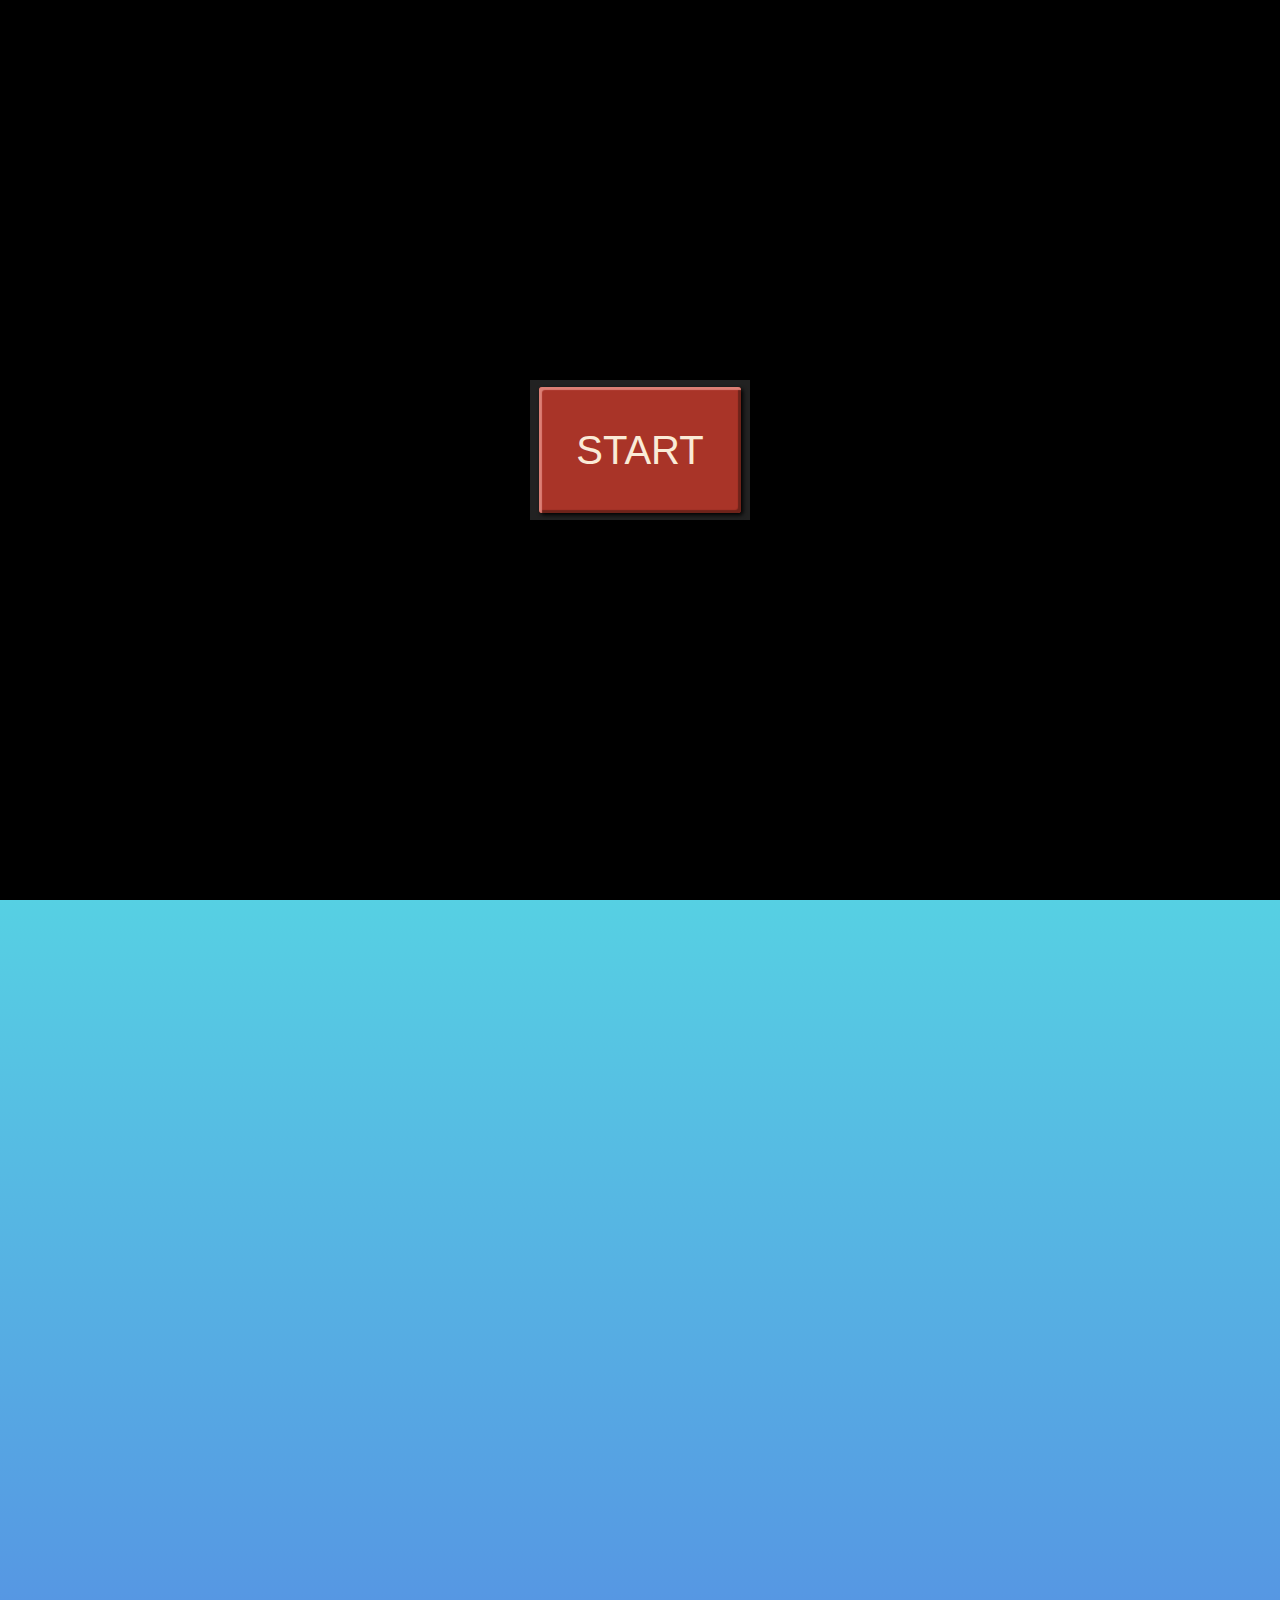
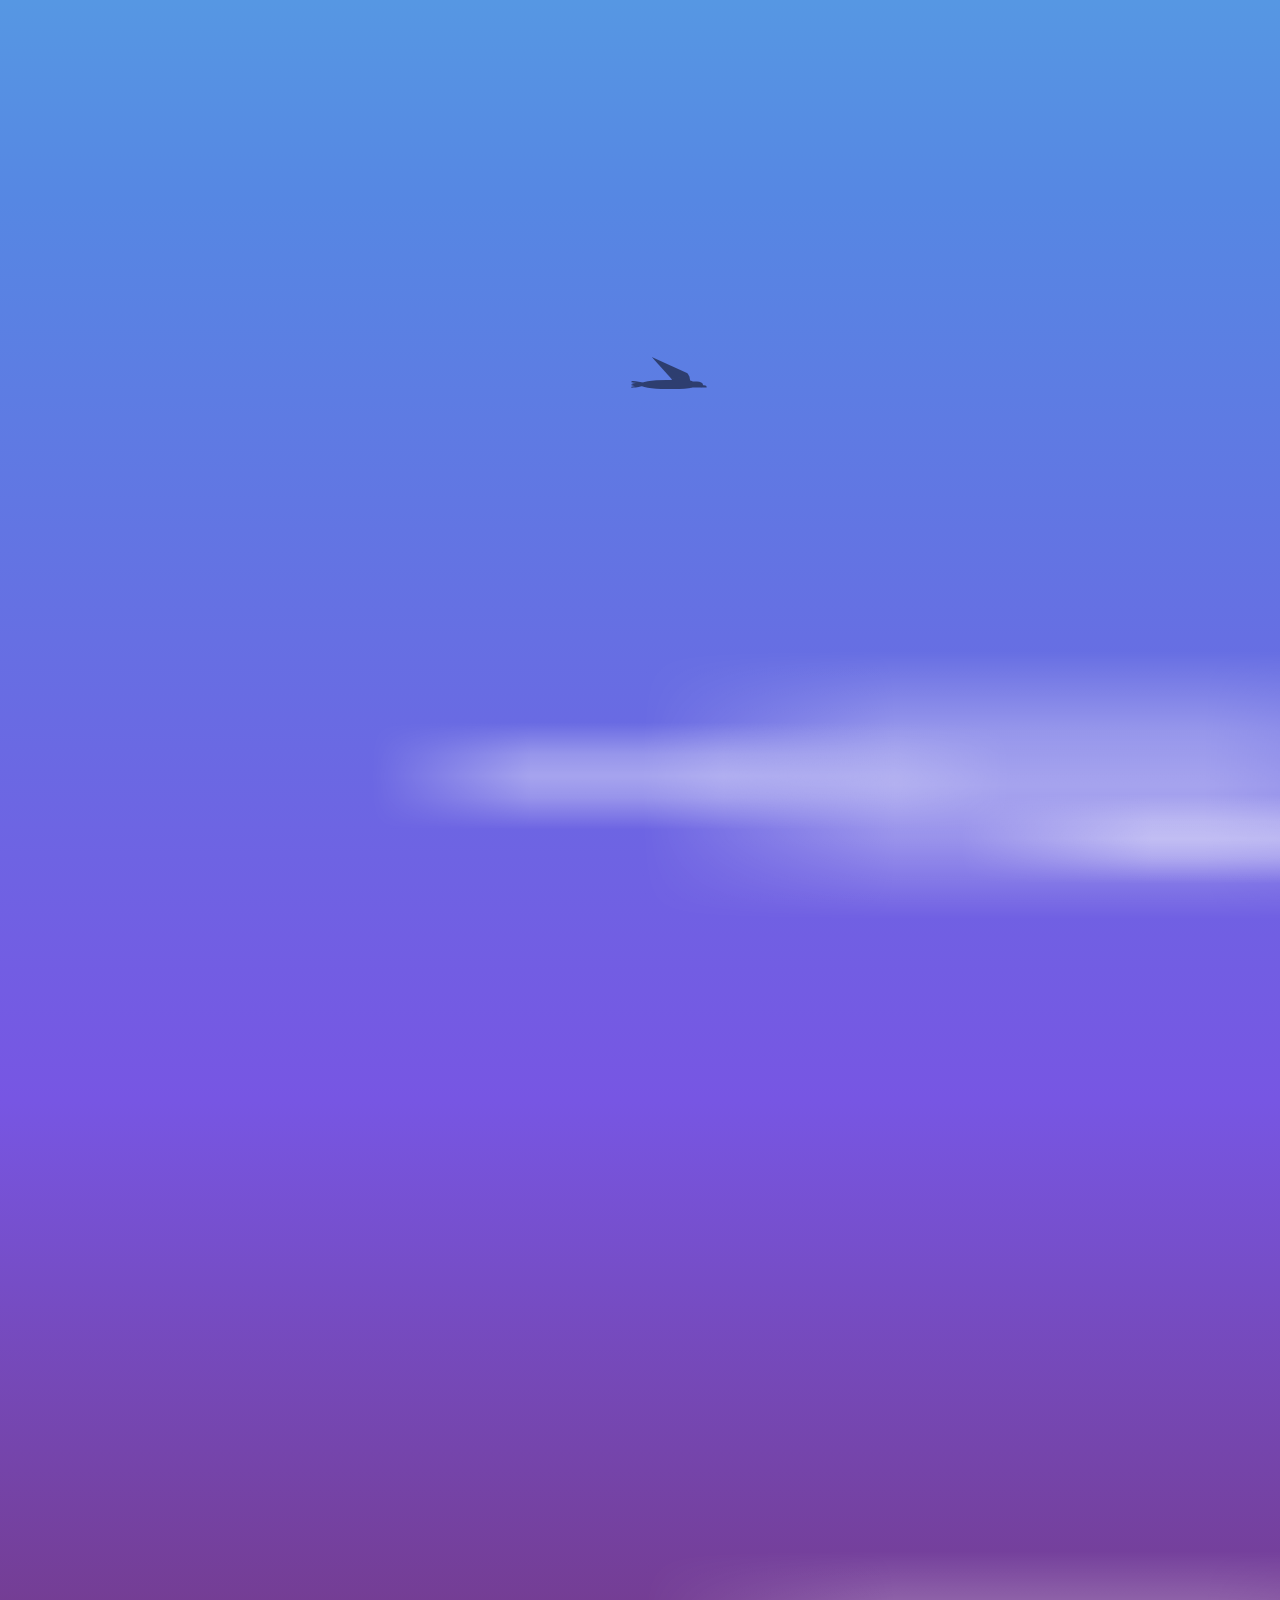
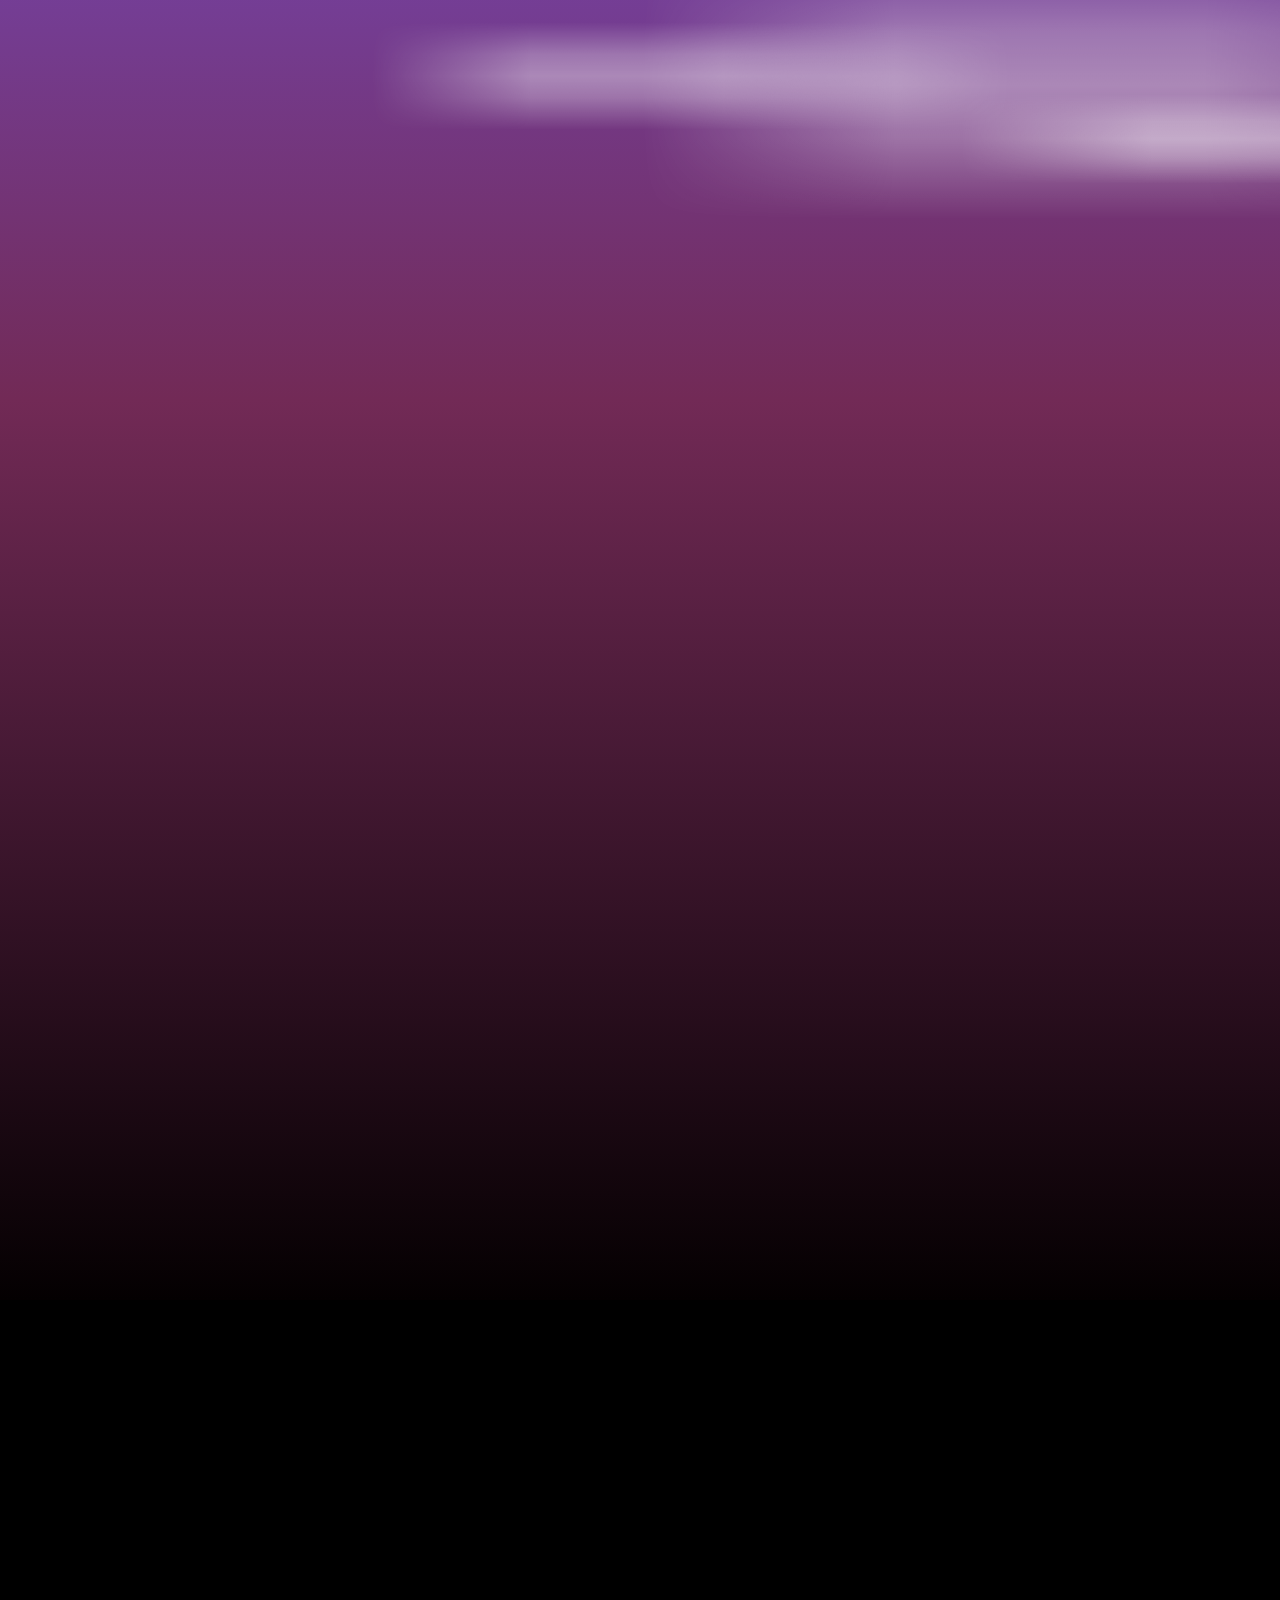
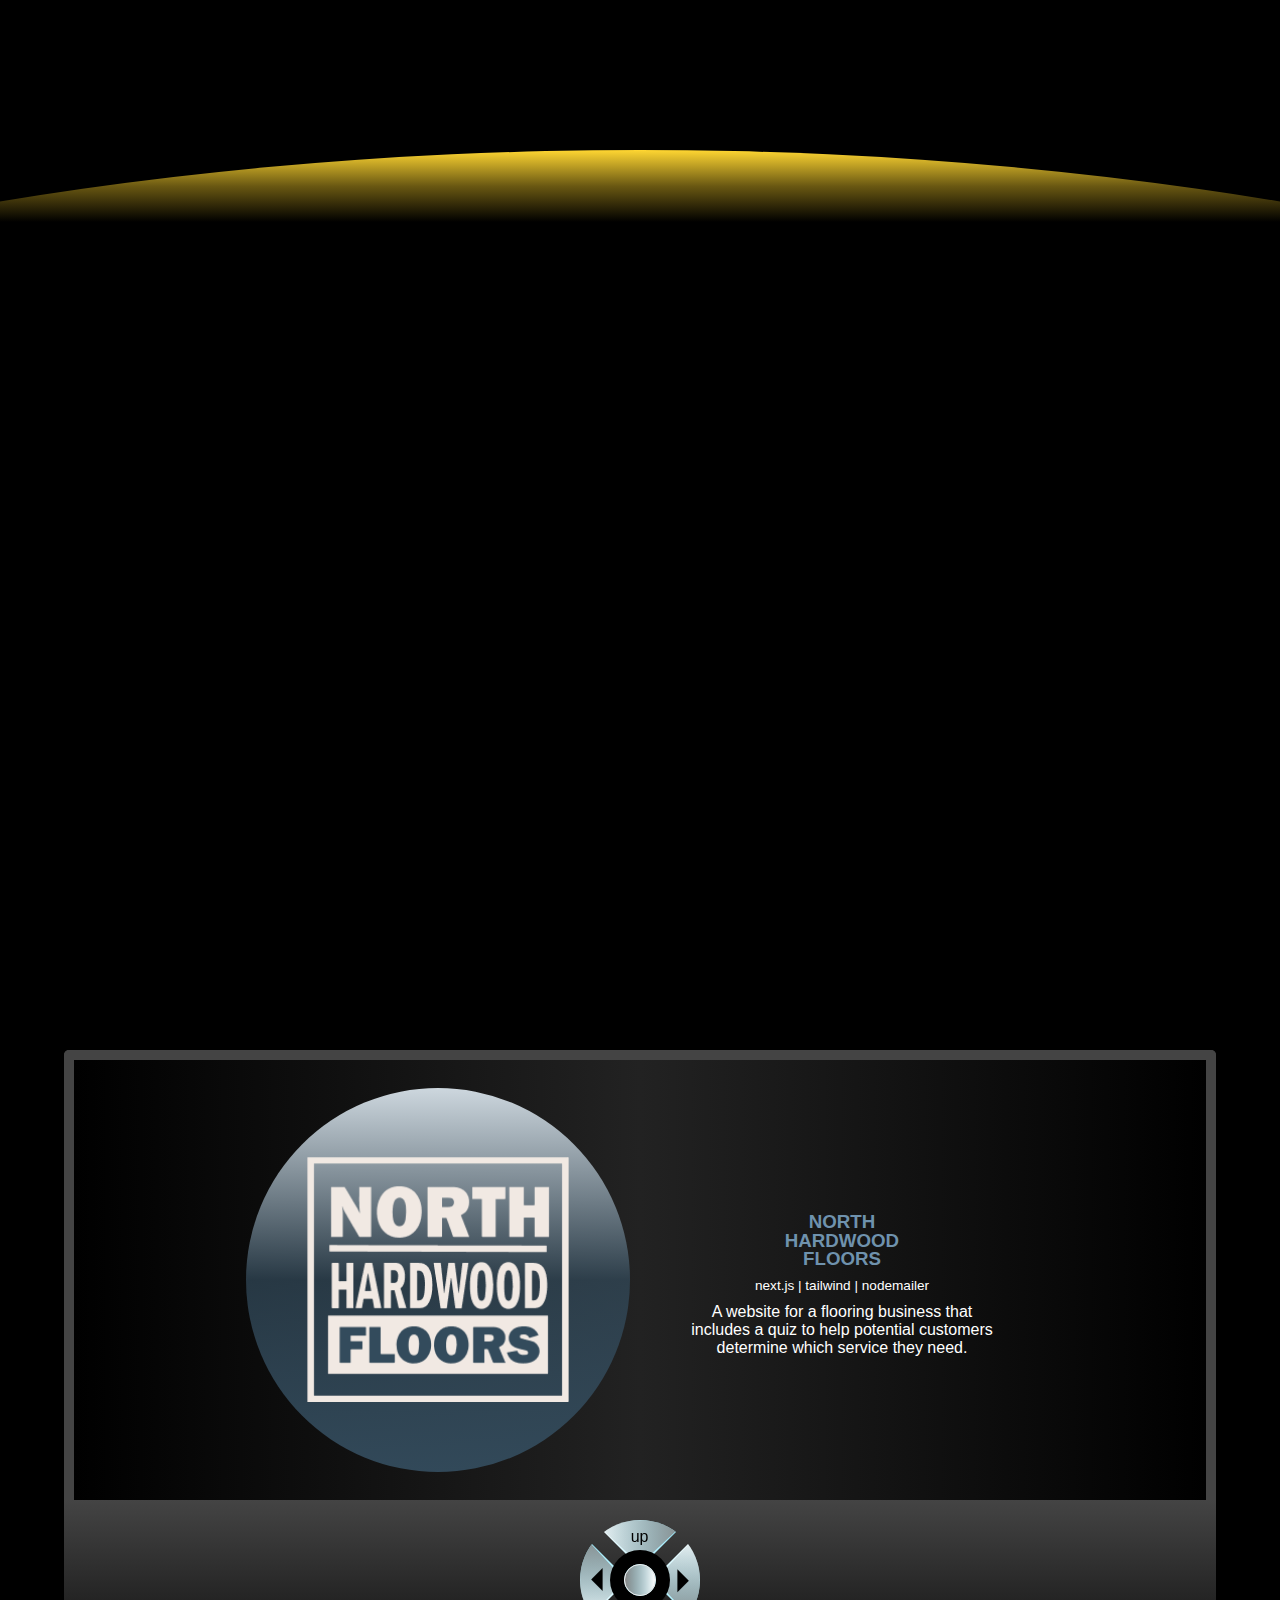
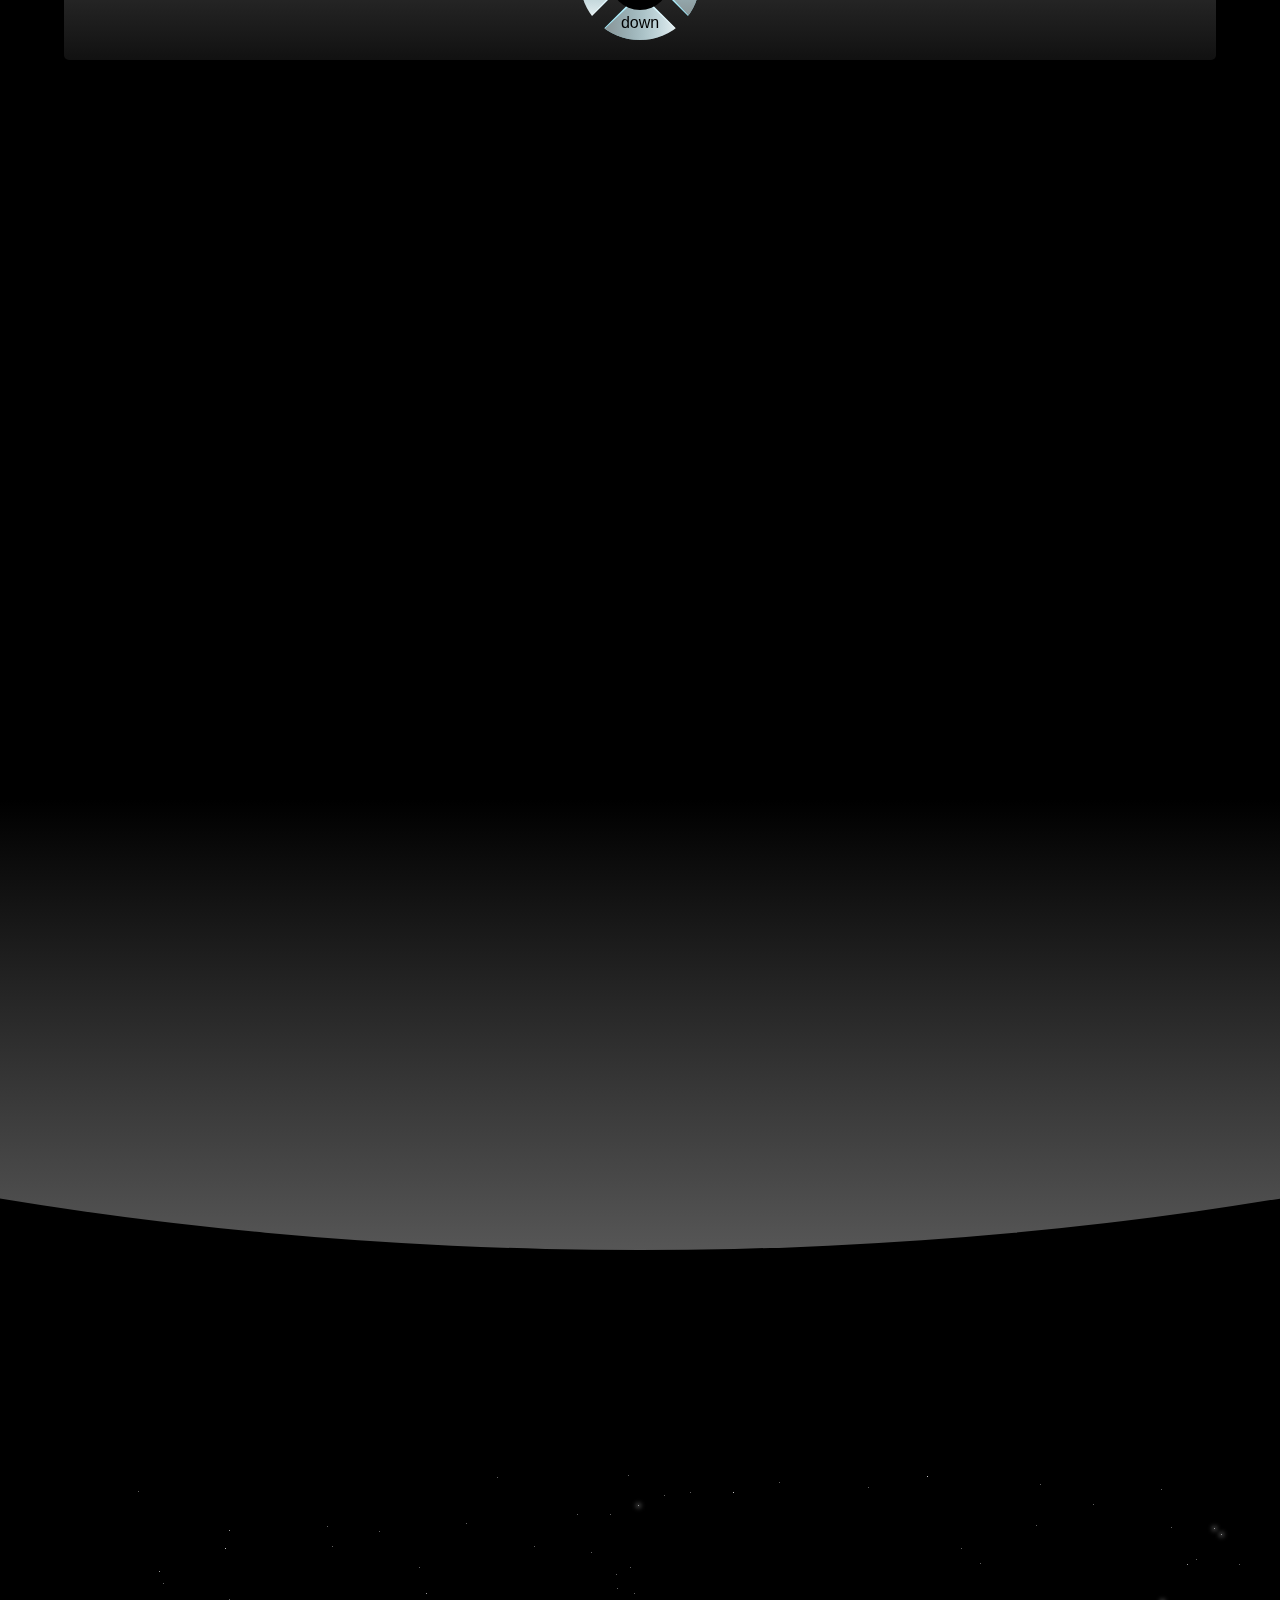
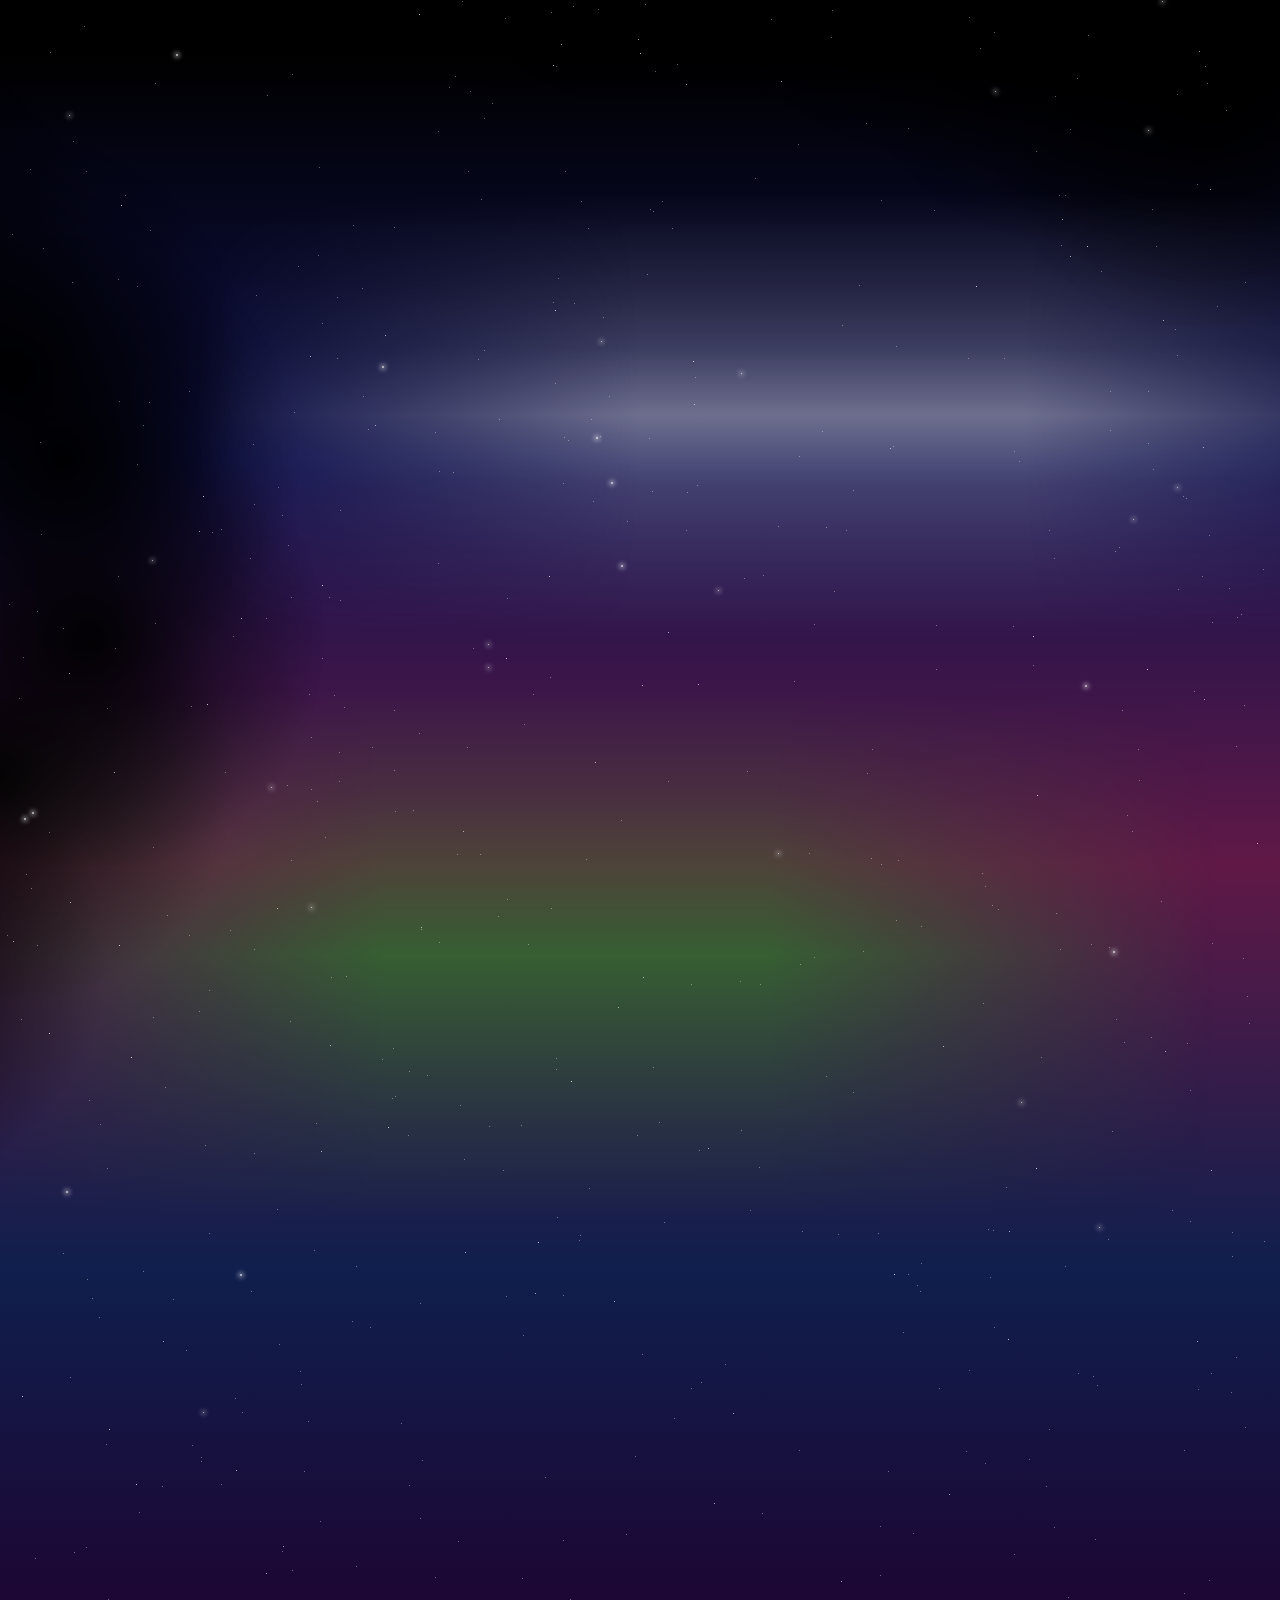
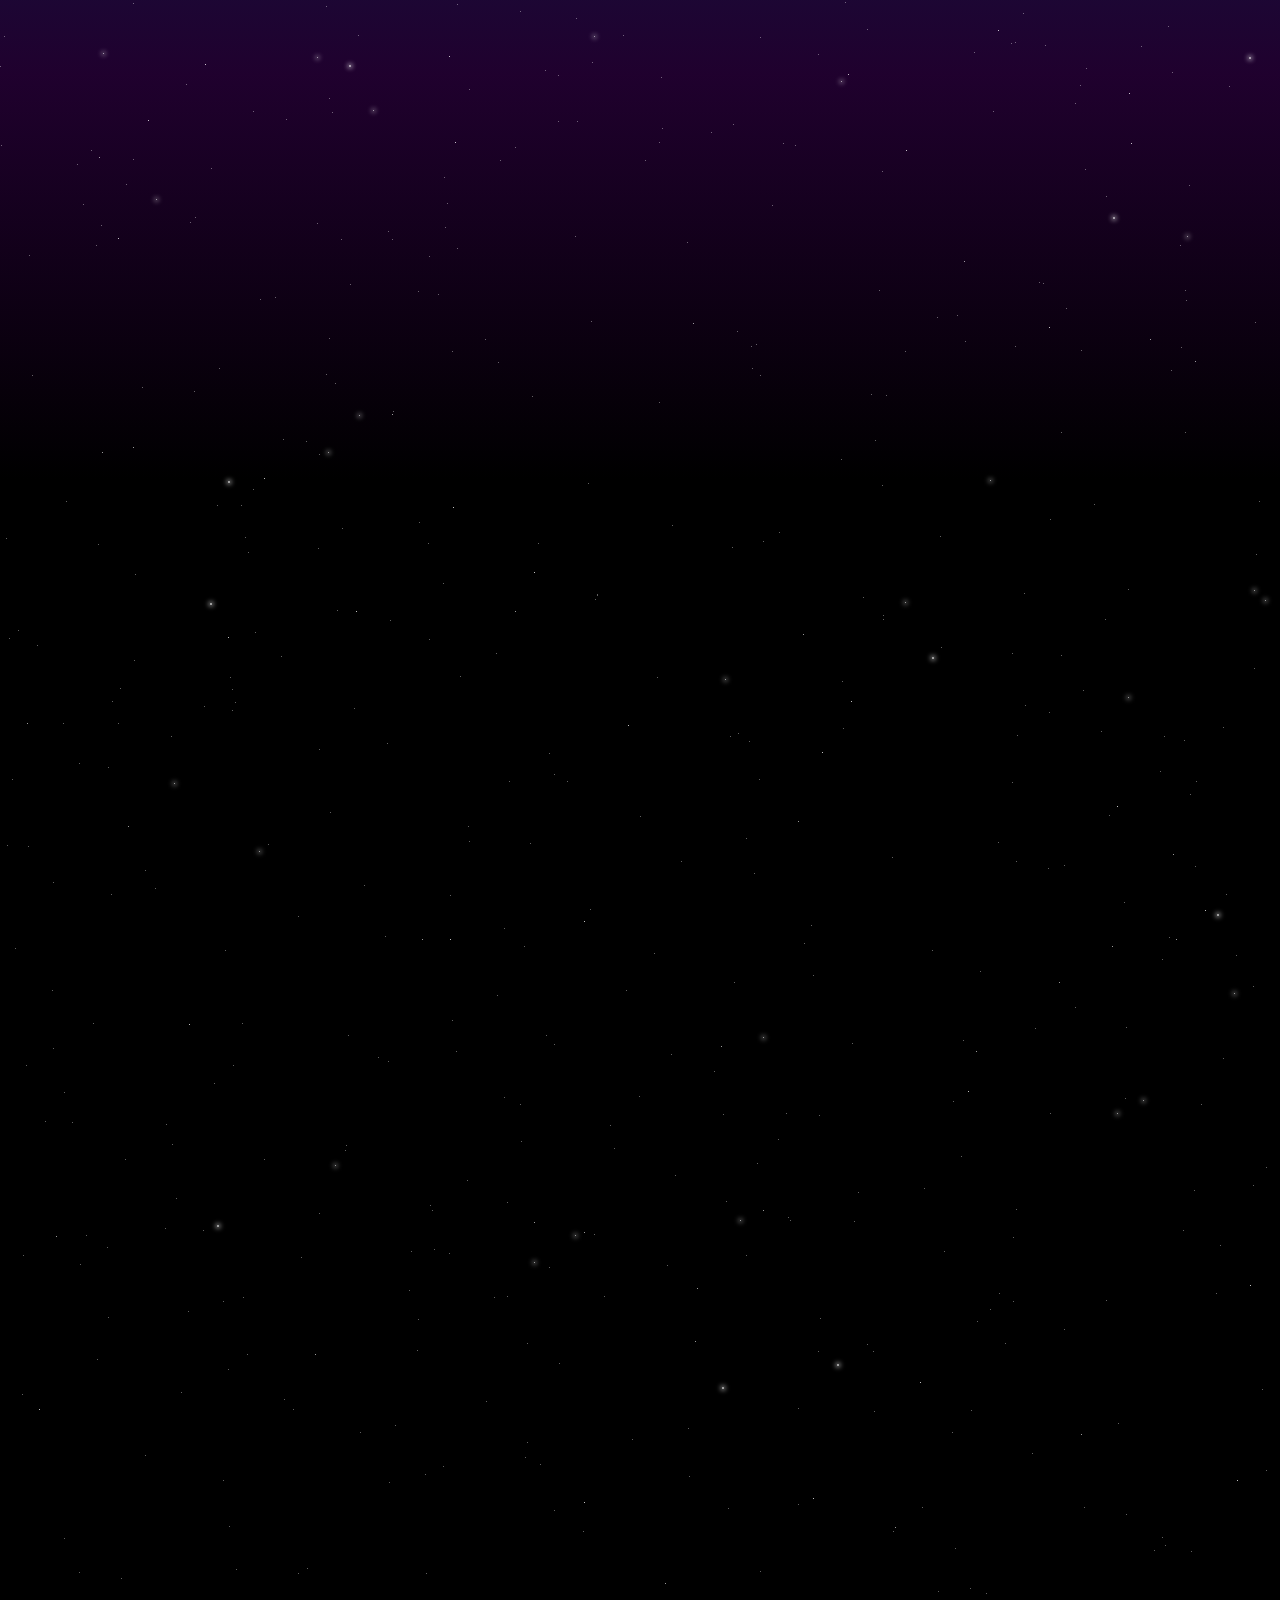
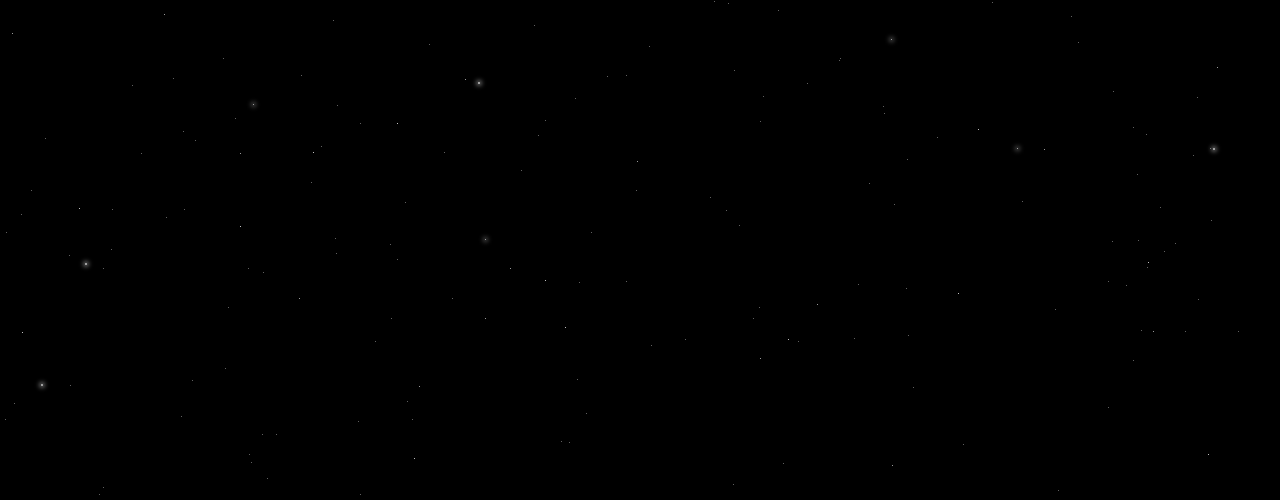
==== commit 9785eaff: "tried to make project nav less confusing" ====
--- a/index.html
+++ b/index.html
@@ -216,45 +216,48 @@
               </div>
             </div>
             <div class="screen-panel">
-              <button class="power-button">
+              <!-- <button class="power-button">
                 <img class="power-button-svg" src="images/power-button.svg" />
-              </button>
+              </button> -->
+
+              <div class="remote-container">
+                <div class="direction-buttons__container">
+                  <button class="direction-button direction-button--up">
+                    <span class="direction-button__inner"
+                      ><span class="button-up__text">up</span></span
+                    >
+                  </button>
+                  <button class="direction-button direction-button--left">
+                    <span class="direction-button__inner">⏷</span>
+                  </button>
+                  <button class="direction-button direction-button--right">
+                    <span class="direction-button__inner">⏷</span>
+                  </button>
+                  <button
+                    class="direction-button direction-button--down story__part-four--btn"
+                  >
+                    <span class="direction-button__inner"
+                      ><span class="contact-button__text">down</span></span
+                    >
+                  </button>
+                  <div class="link-button__border">
+                    <div class="link-button__back-light"></div>
+  
+                    <a
+                      href="#"
+                      target="_blank"
+                      id="link-button"
+                      class="link-button direction-button--center"
+                    >
+                    </a>
+                  </div>
+                </div>
+              </div>
+
             </div>
             <div class="click-light"></div>
 
-            <div class="remote-container">
-              <div class="direction-buttons__container">
-                <button class="direction-button direction-button--up">
-                  <span class="direction-button__inner"
-                    ><span class="button-up__text">sun</span></span
-                  >
-                </button>
-                <button class="direction-button direction-button--left">
-                  <span class="direction-button__inner">⏷</span>
-                </button>
-                <button class="direction-button direction-button--right">
-                  <span class="direction-button__inner">⏷</span>
-                </button>
-                <button
-                  class="direction-button direction-button--down story__part-four--btn"
-                >
-                  <span class="direction-button__inner"
-                    ><span class="contact-button__text">stars</span></span
-                  >
-                </button>
-                <div class="link-button__border">
-                  <div class="link-button__back-light"></div>
-
-                  <a
-                    href="#"
-                    target="_blank"
-                    id="link-button"
-                    class="link-button direction-button--center"
-                  >
-                  </a>
-                </div>
-              </div>
-            </div>
+            
           </div>
         </div>
 
--- a/style.css
+++ b/style.css
@@ -813,7 +813,8 @@
     justify-content: center;
     align-items: center;
     width: 90%;
-    height: 50px;
+    height: fit-content;
+    padding-bottom: 20px;
     background: #000;
     background: linear-gradient(to bottom, #444, #111);
     box-sizing: border-box;
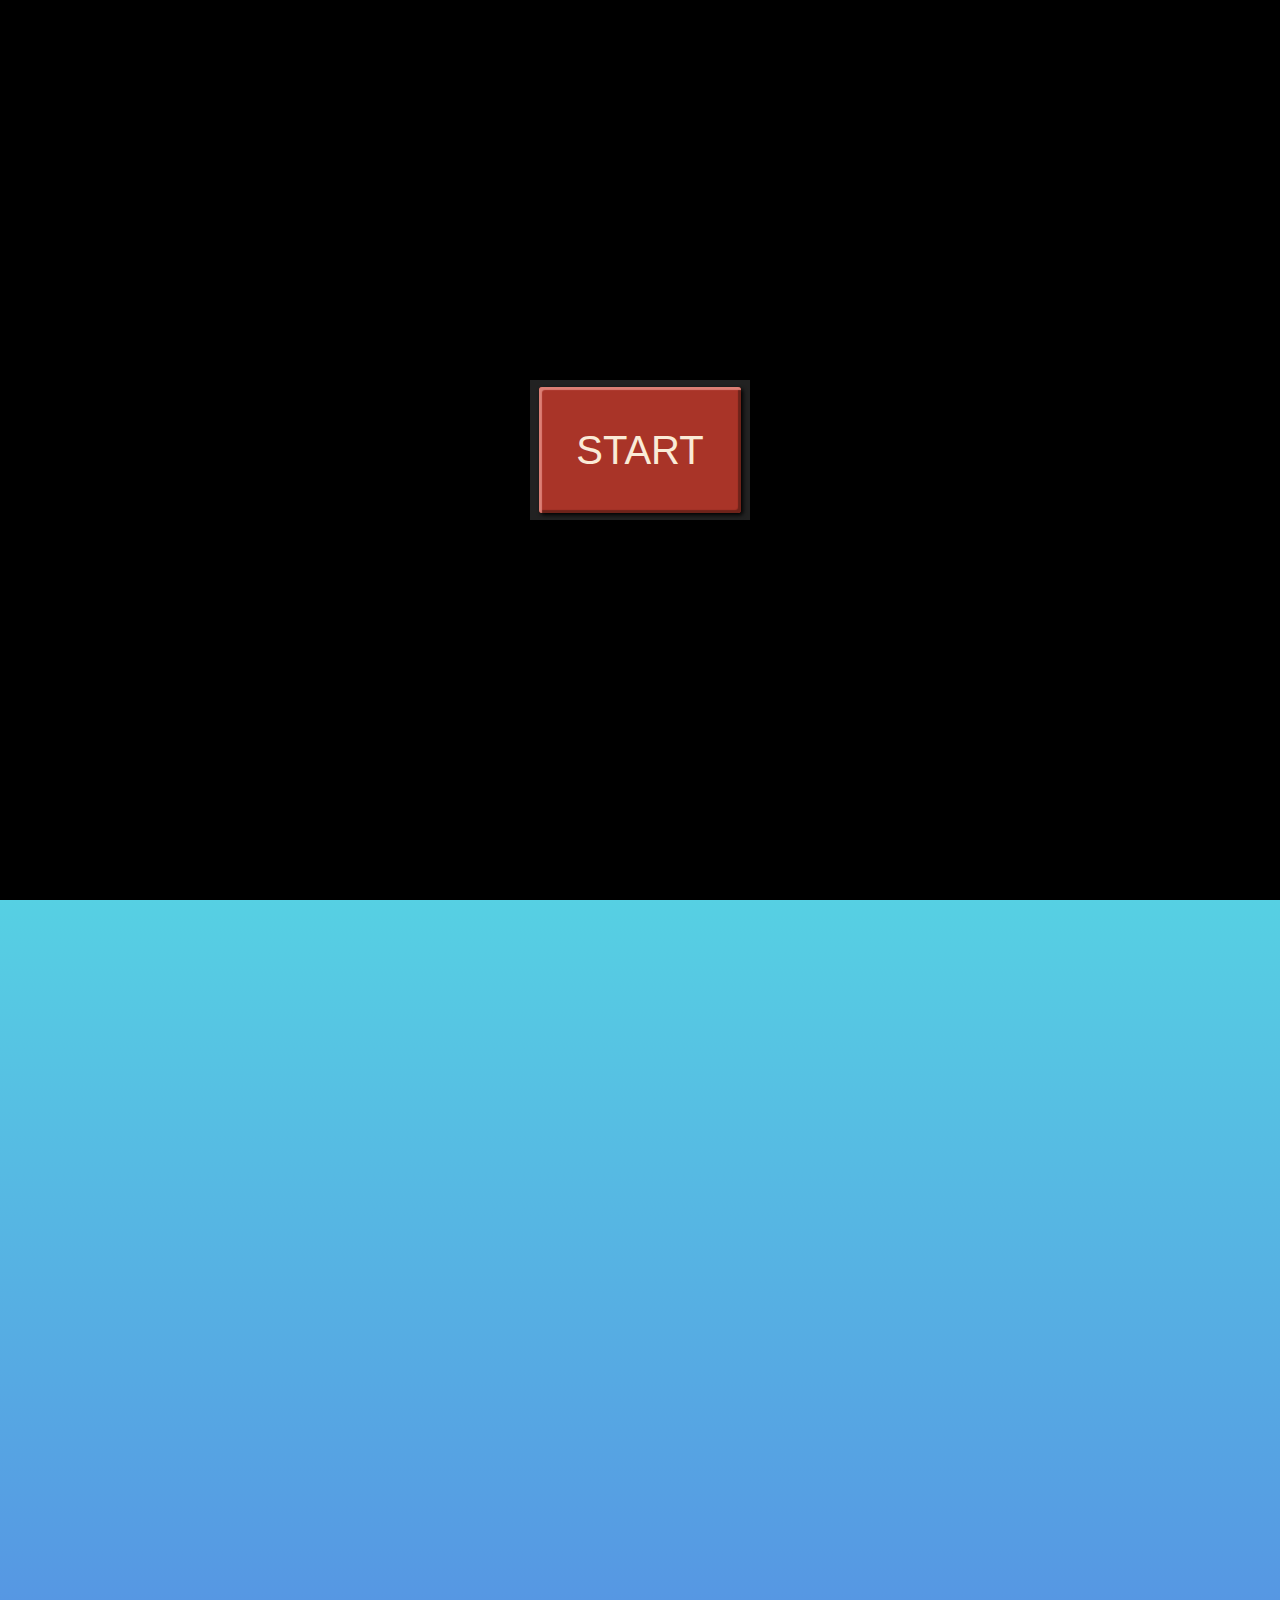
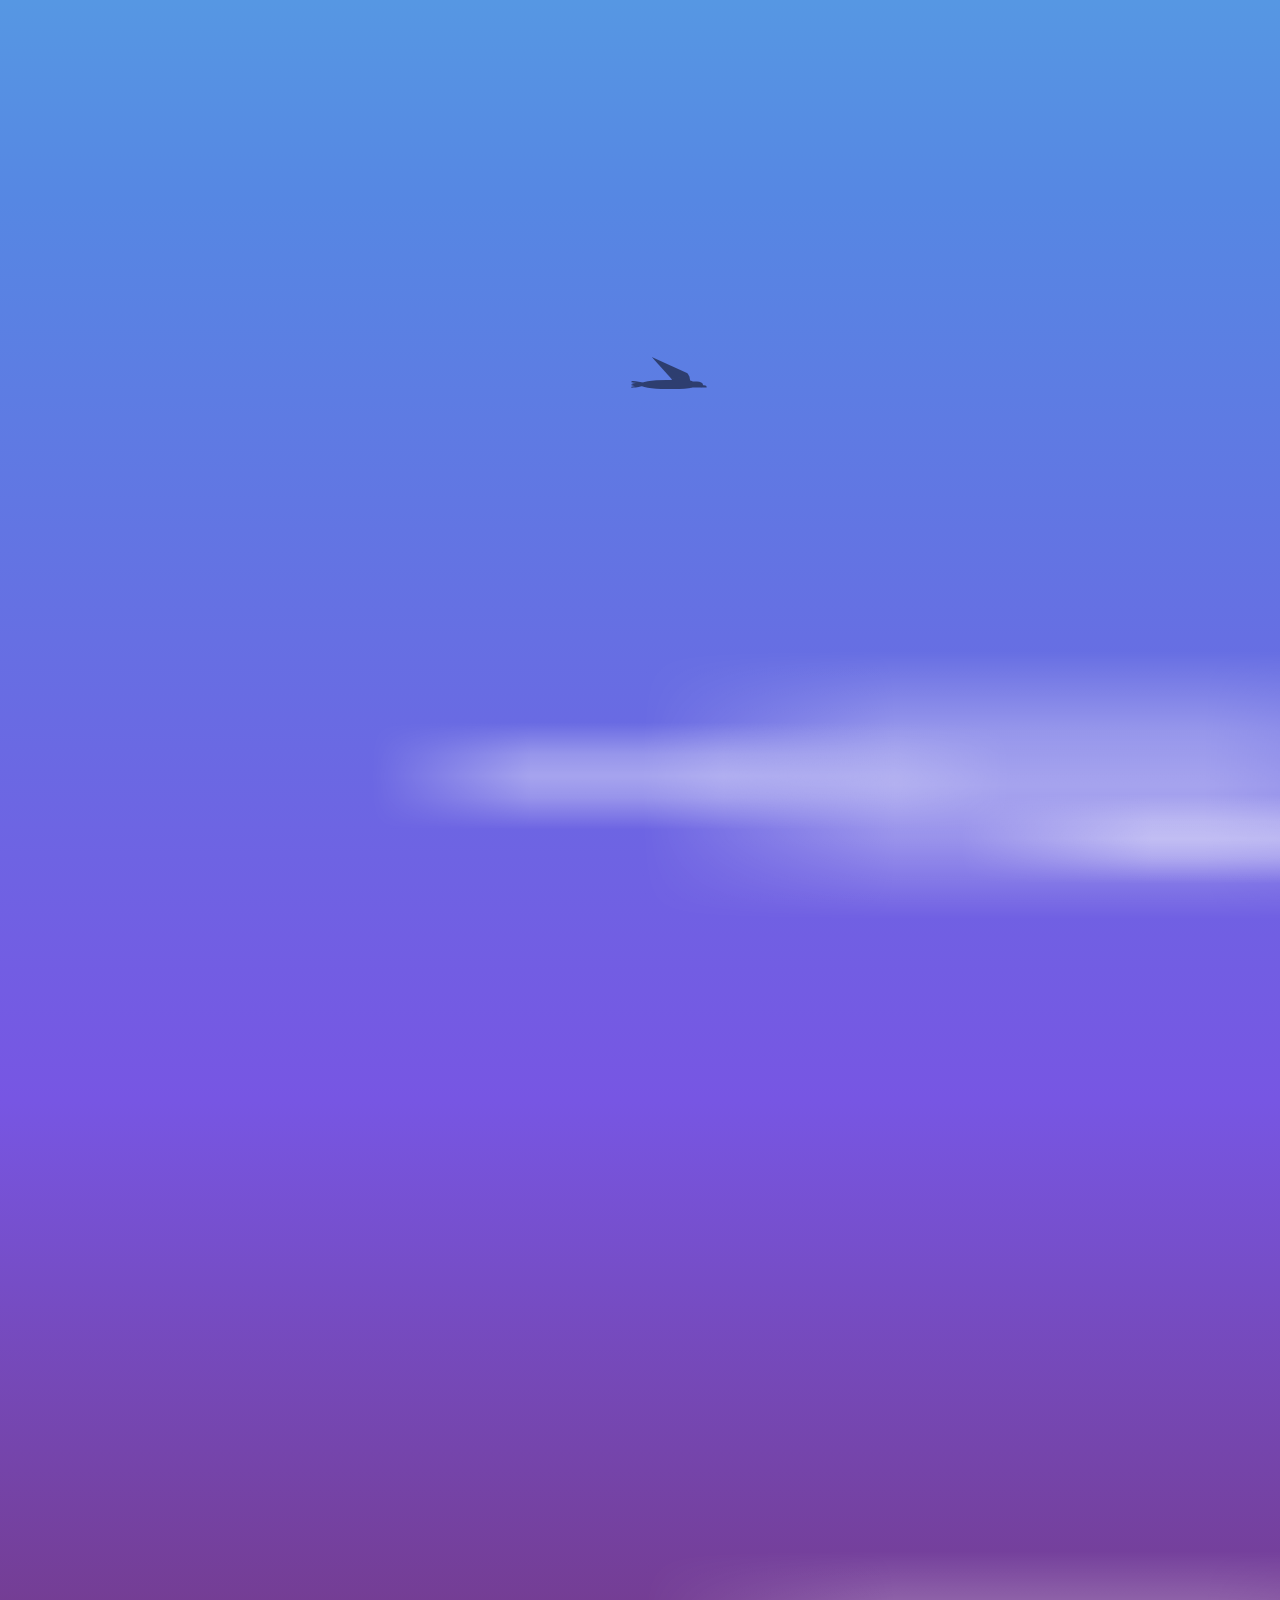
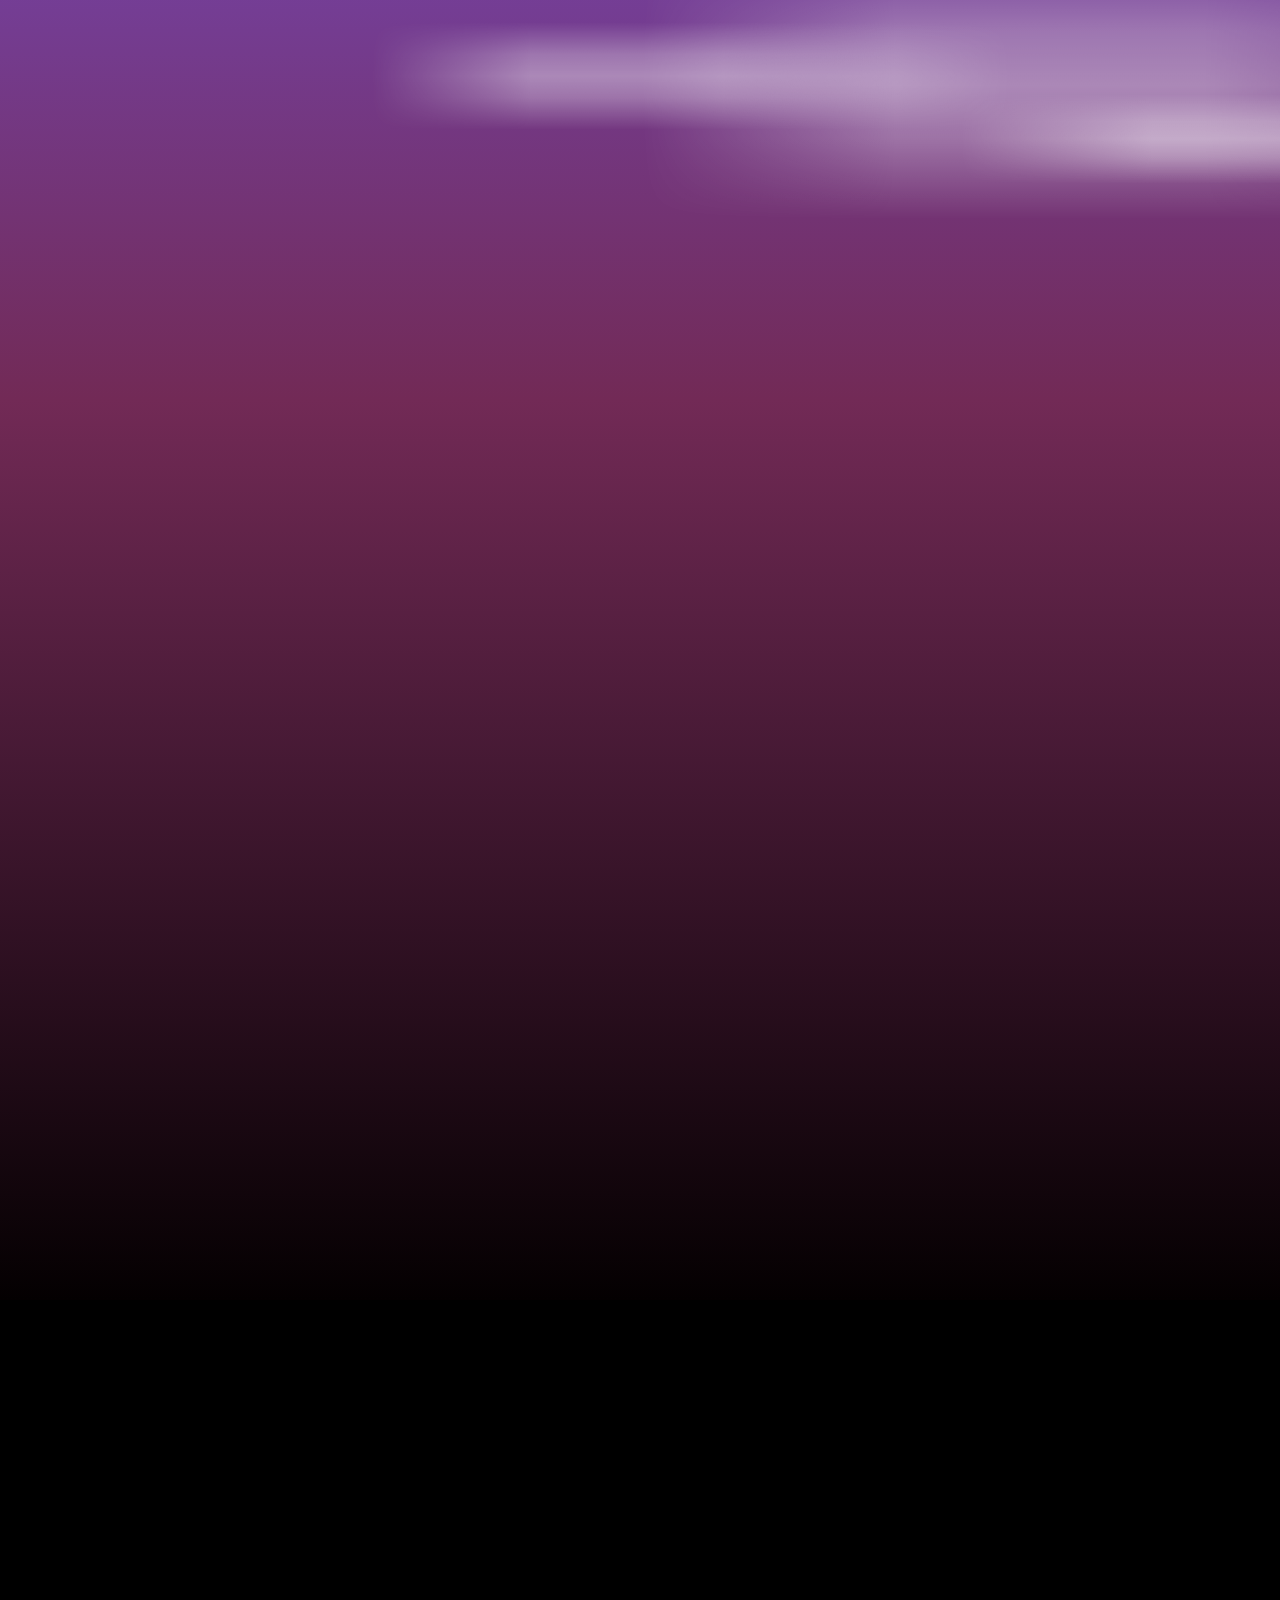
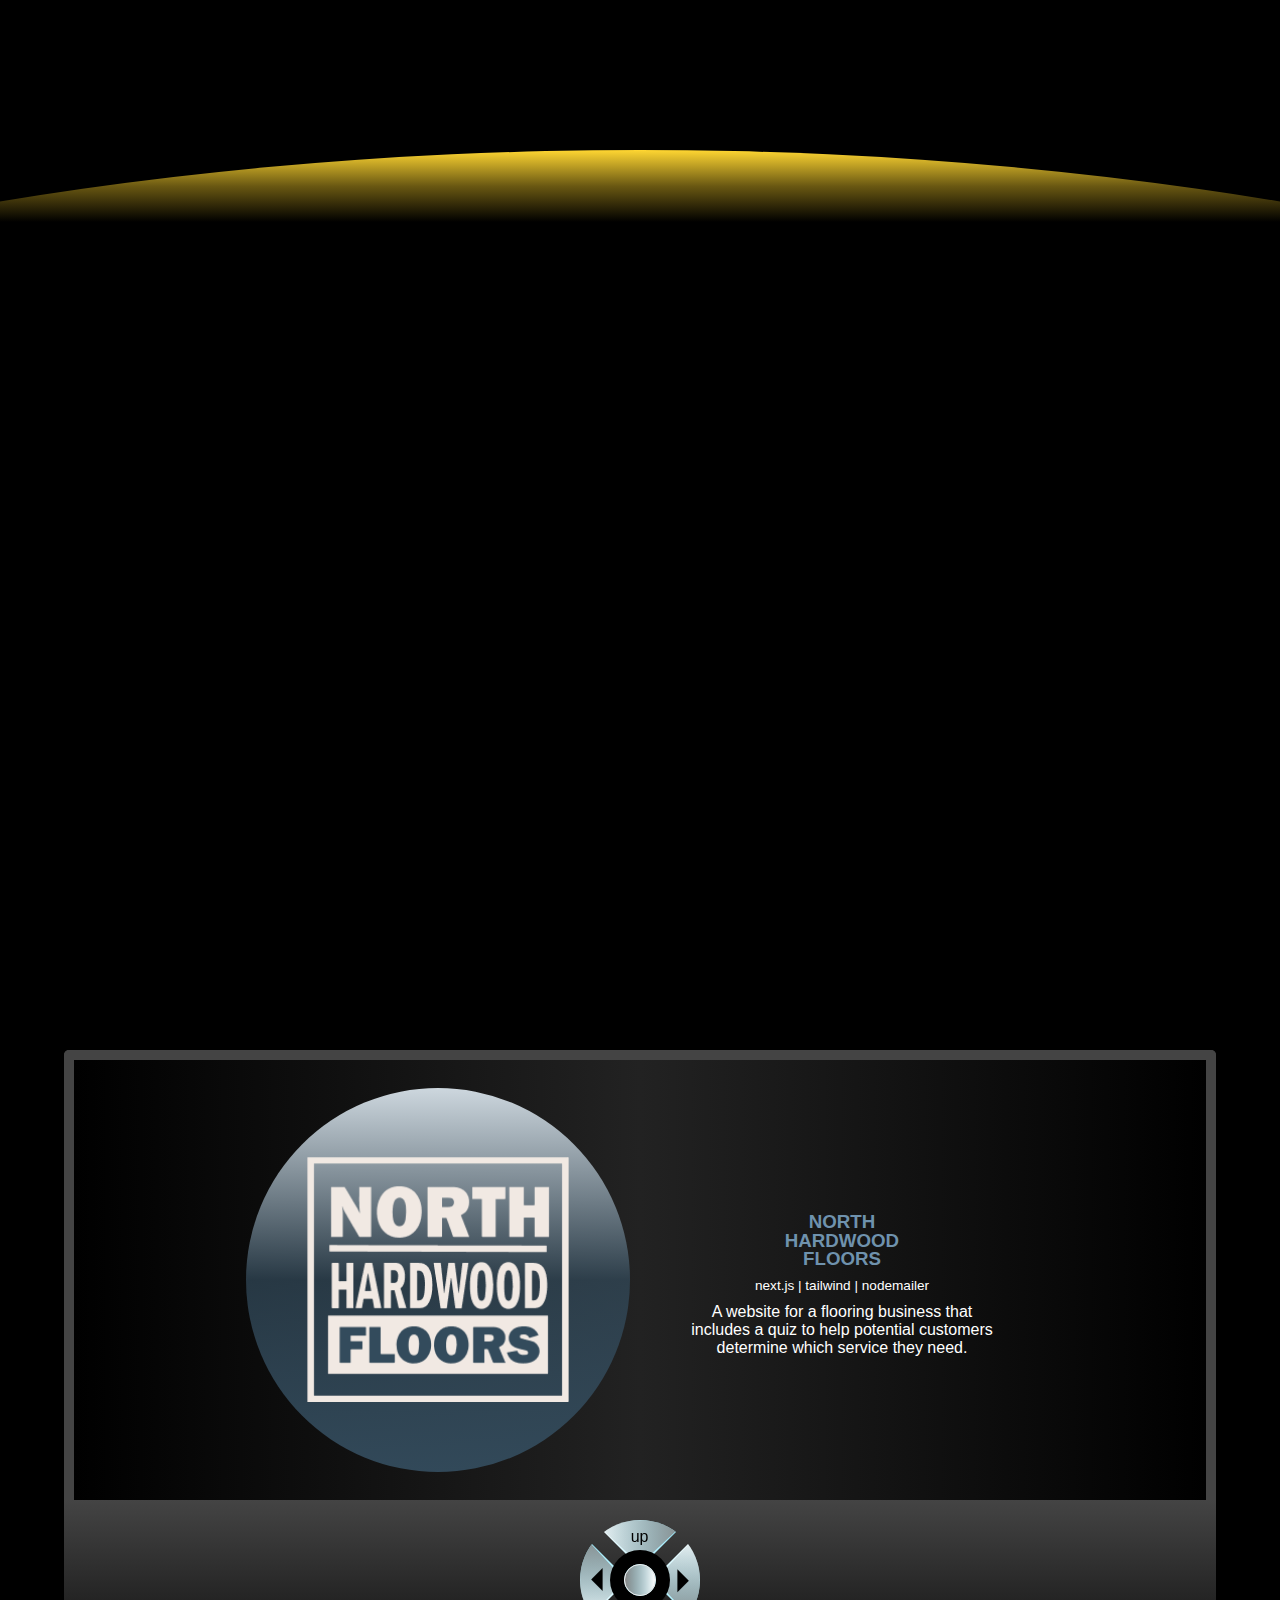
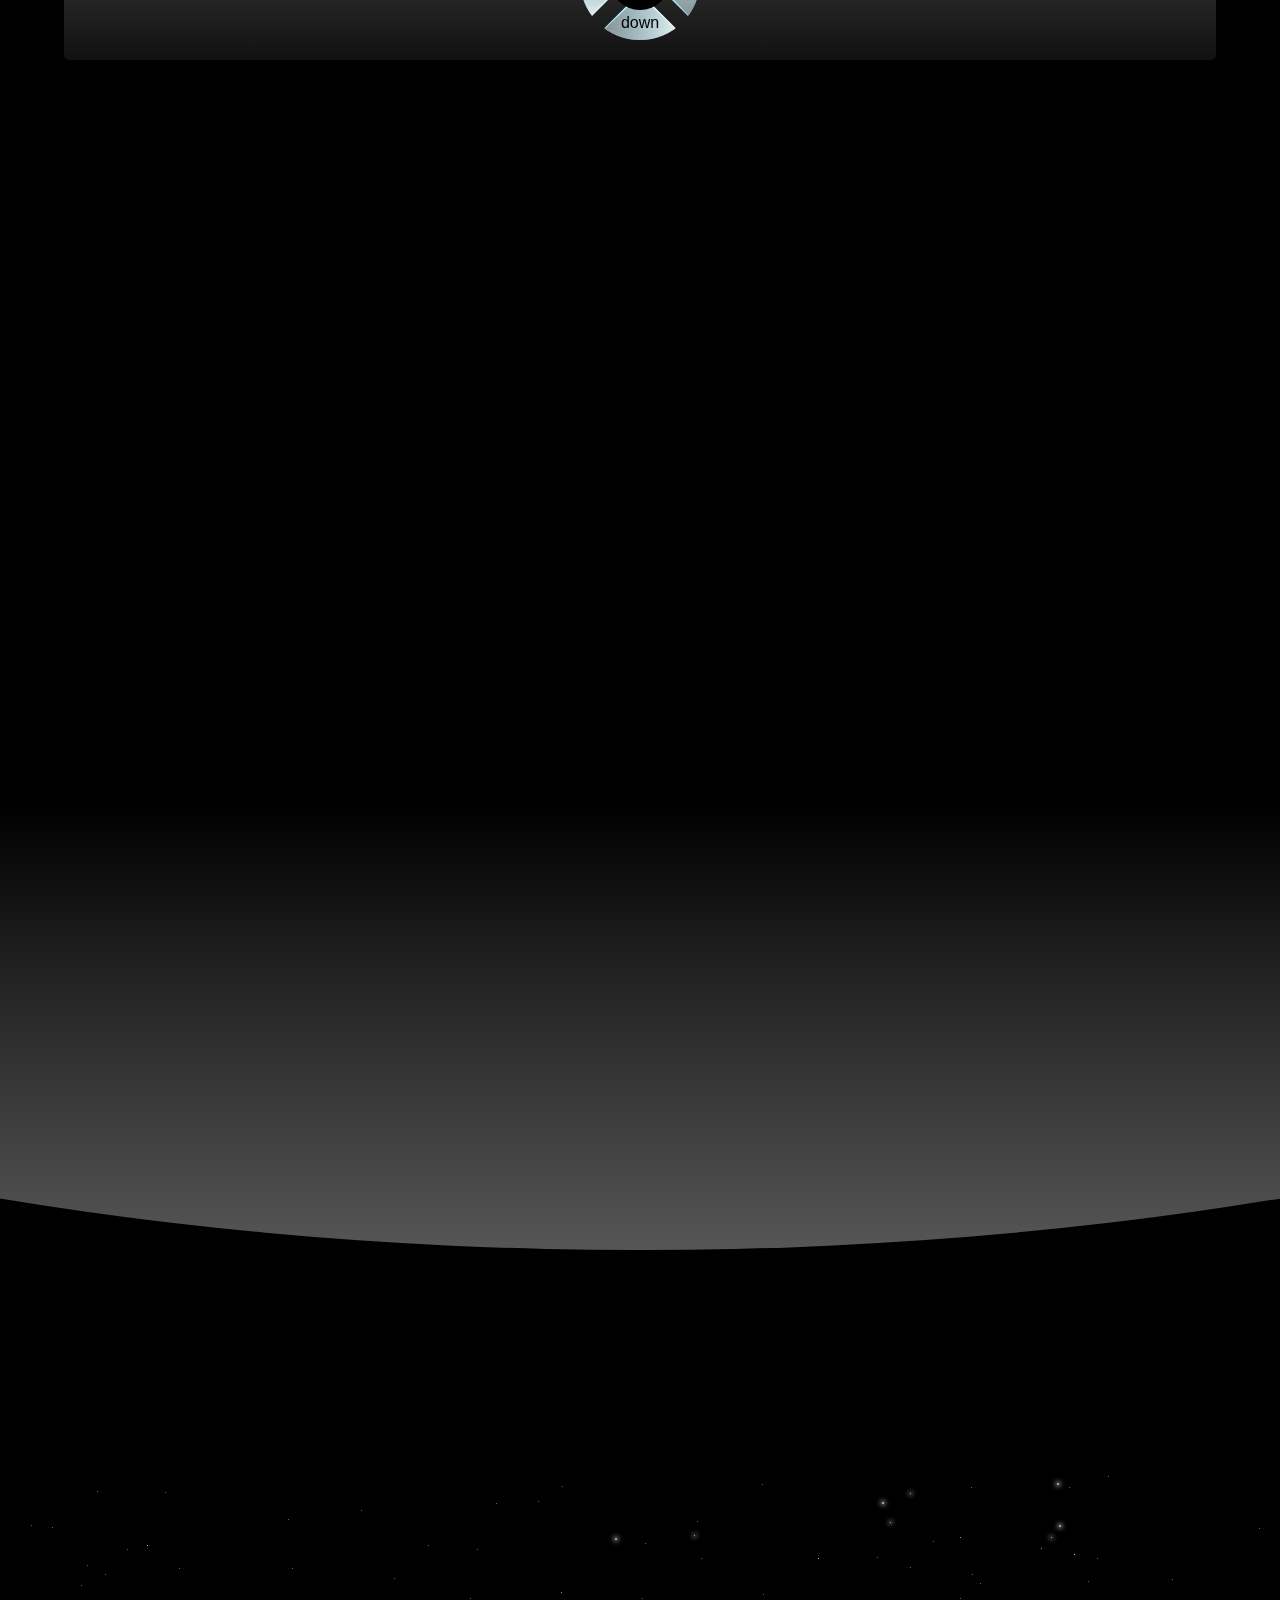
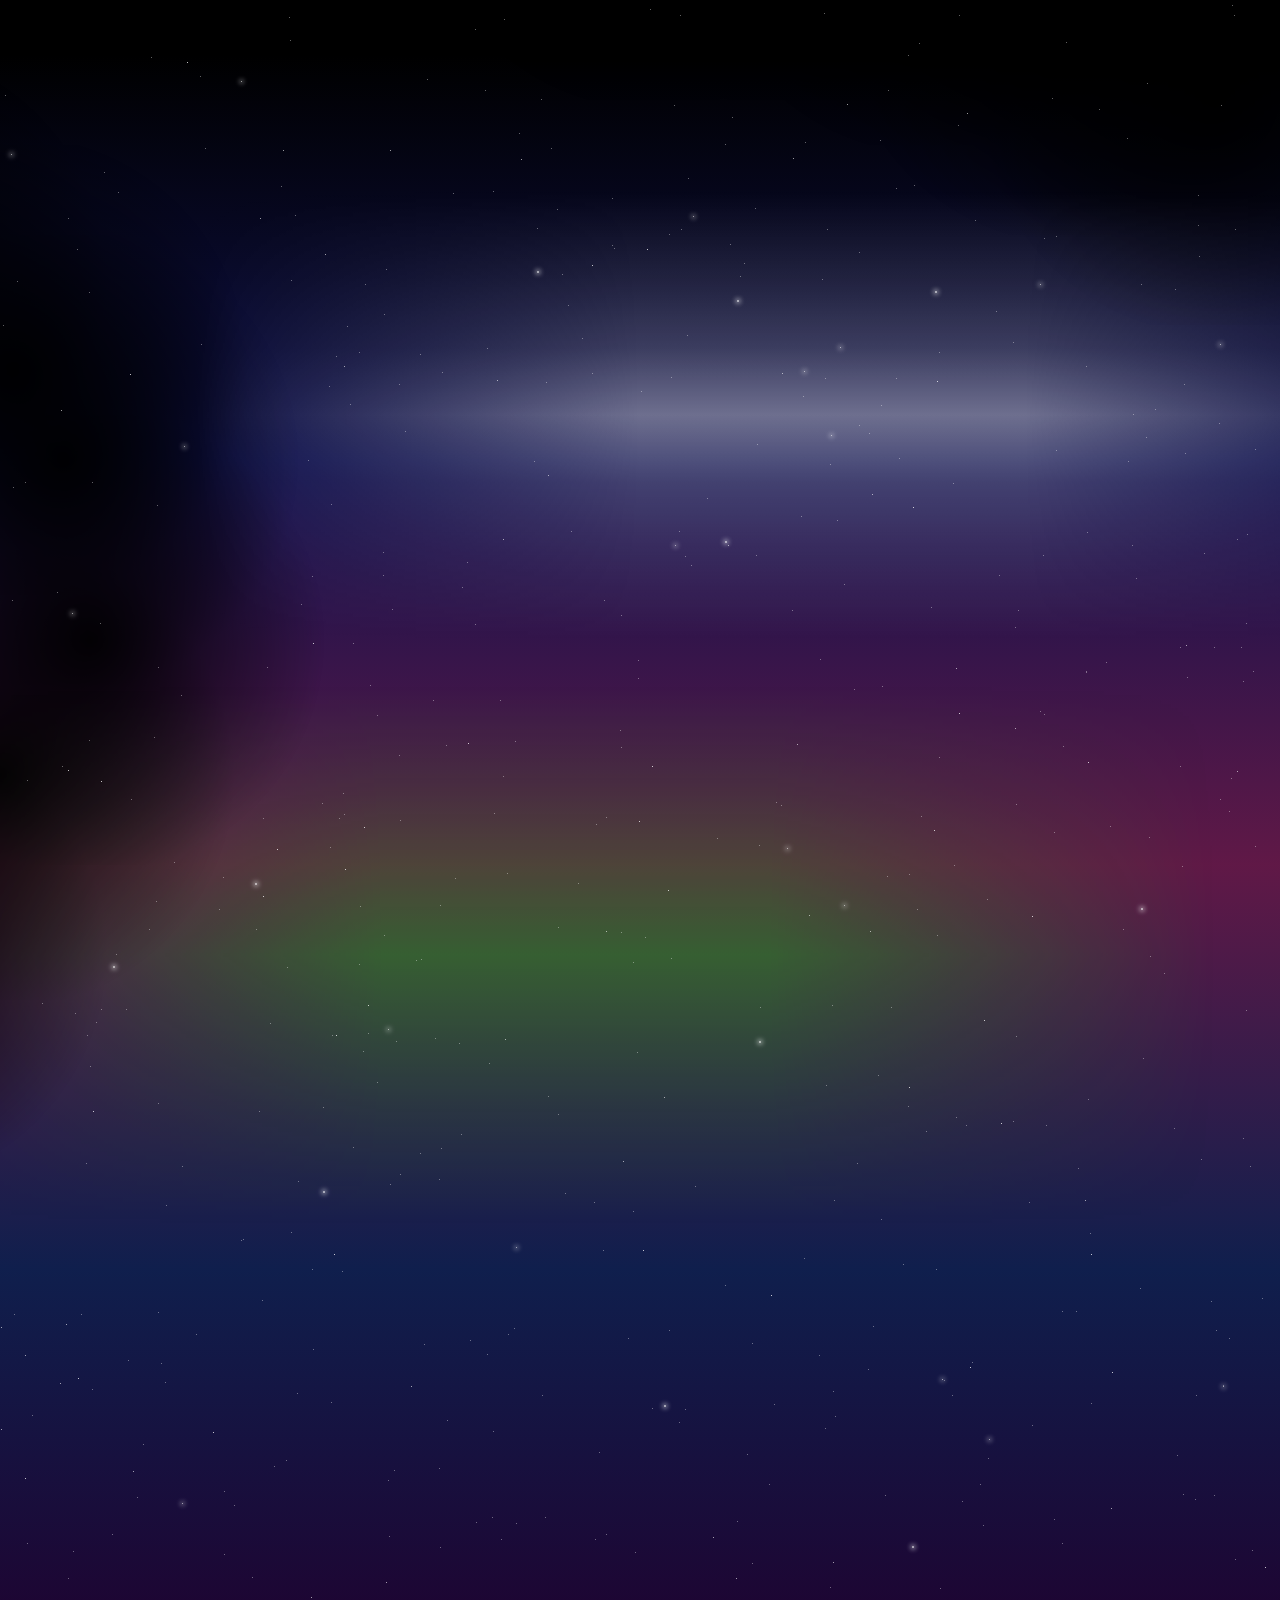
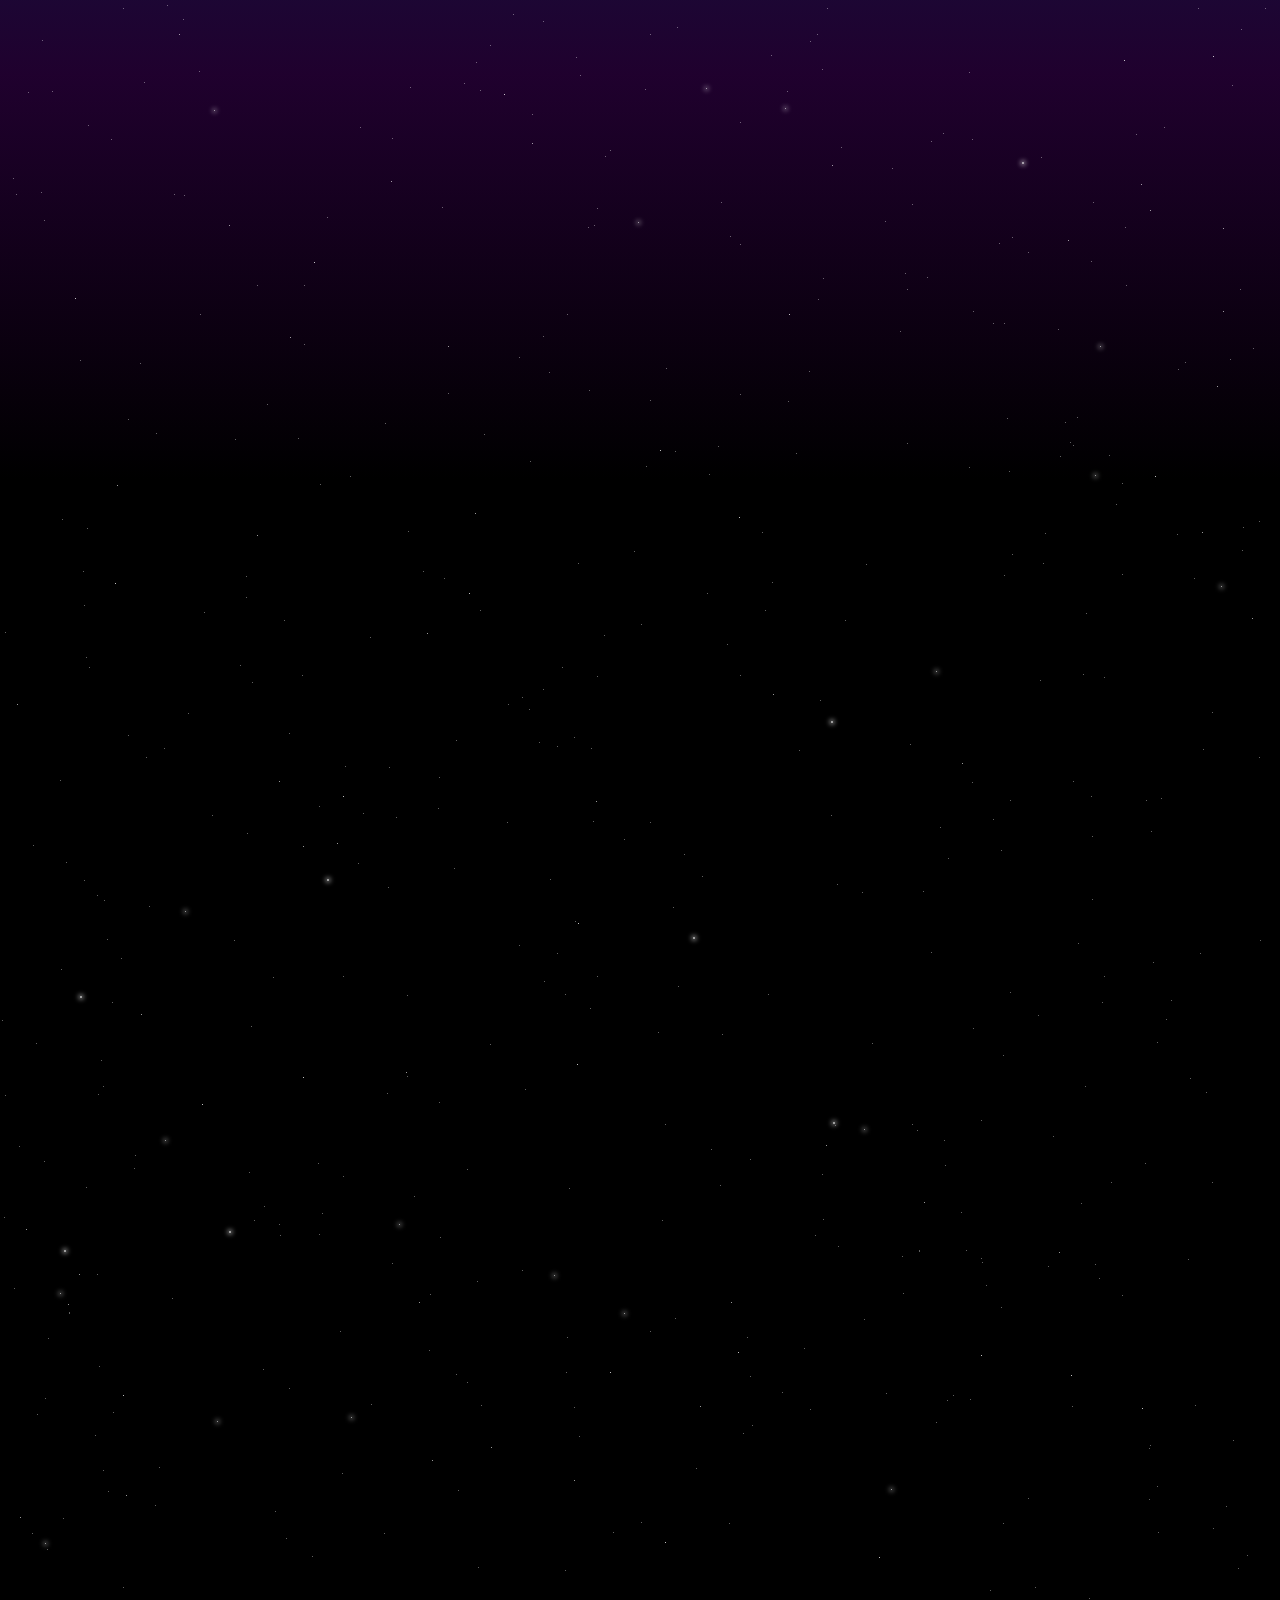
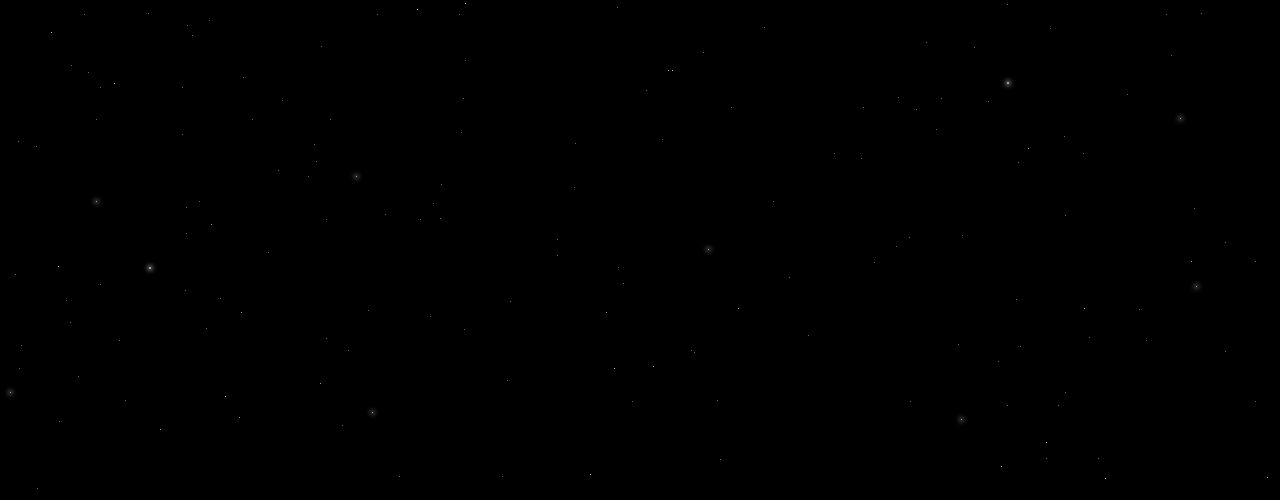
==== commit d97d7295: "added auto scroll to project section" ====
--- a/index.html
+++ b/index.html
@@ -3,7 +3,11 @@
   <head>
     <meta name="viewport" content="width=device-width, initial-scale=1.0" />
     <meta charset="utf-8" />
-    <title>Sky Scroll</title>
+    <title>Justin Lawson</title>
+    <link rel="apple-touch-icon" sizes="180x180" href="/favicon/apple-touch-icon.png" />
+    <link rel="icon" type="image/png" sizes="32x32" href="/favicon/favicon-32x32.png" />
+    <link rel="icon" type="image/png" sizes="16x16" href="/favicon/favicon-16x16.png" />
+    <link rel="manifest" href="/favicon/site.webmanifest" />
     <link rel="stylesheet" type="text/css" href="style.css" />
     <link rel="stylesheet" type="text/css" href="./css/bird.css" />
     <link rel="stylesheet" type="text/css" href="./css/spaceship.css" />
@@ -120,14 +124,17 @@
                         class="project-link lasso-link"
                       >
                         <h3 class="project-title lasso-title__one">custom</h3>
-                        <h3 class="project-title lasso-title__two">wordpress</h3>
+                        <h3 class="project-title lasso-title__two">
+                          wordpress
+                        </h3>
                         <h3 class="project-title lasso-title__three">theme</h3>
                       </a>
                       <div class="tech-stack">
                         PHP | JavaScript | CSS | Wordpress
                       </div>
                       <p class="project-description">
-                        A custom ecommerce wordpress theme that allows users to easily get their small business up and running.
+                        A custom ecommerce wordpress theme that allows users to
+                        easily get their small business up and running.
                       </p>
                     </div>
                   </div>
@@ -242,7 +249,7 @@
                   </button>
                   <div class="link-button__border">
                     <div class="link-button__back-light"></div>
-  
+
                     <a
                       href="#"
                       target="_blank"
@@ -253,11 +260,8 @@
                   </div>
                 </div>
               </div>
-
             </div>
             <div class="click-light"></div>
-
-            
           </div>
         </div>
 
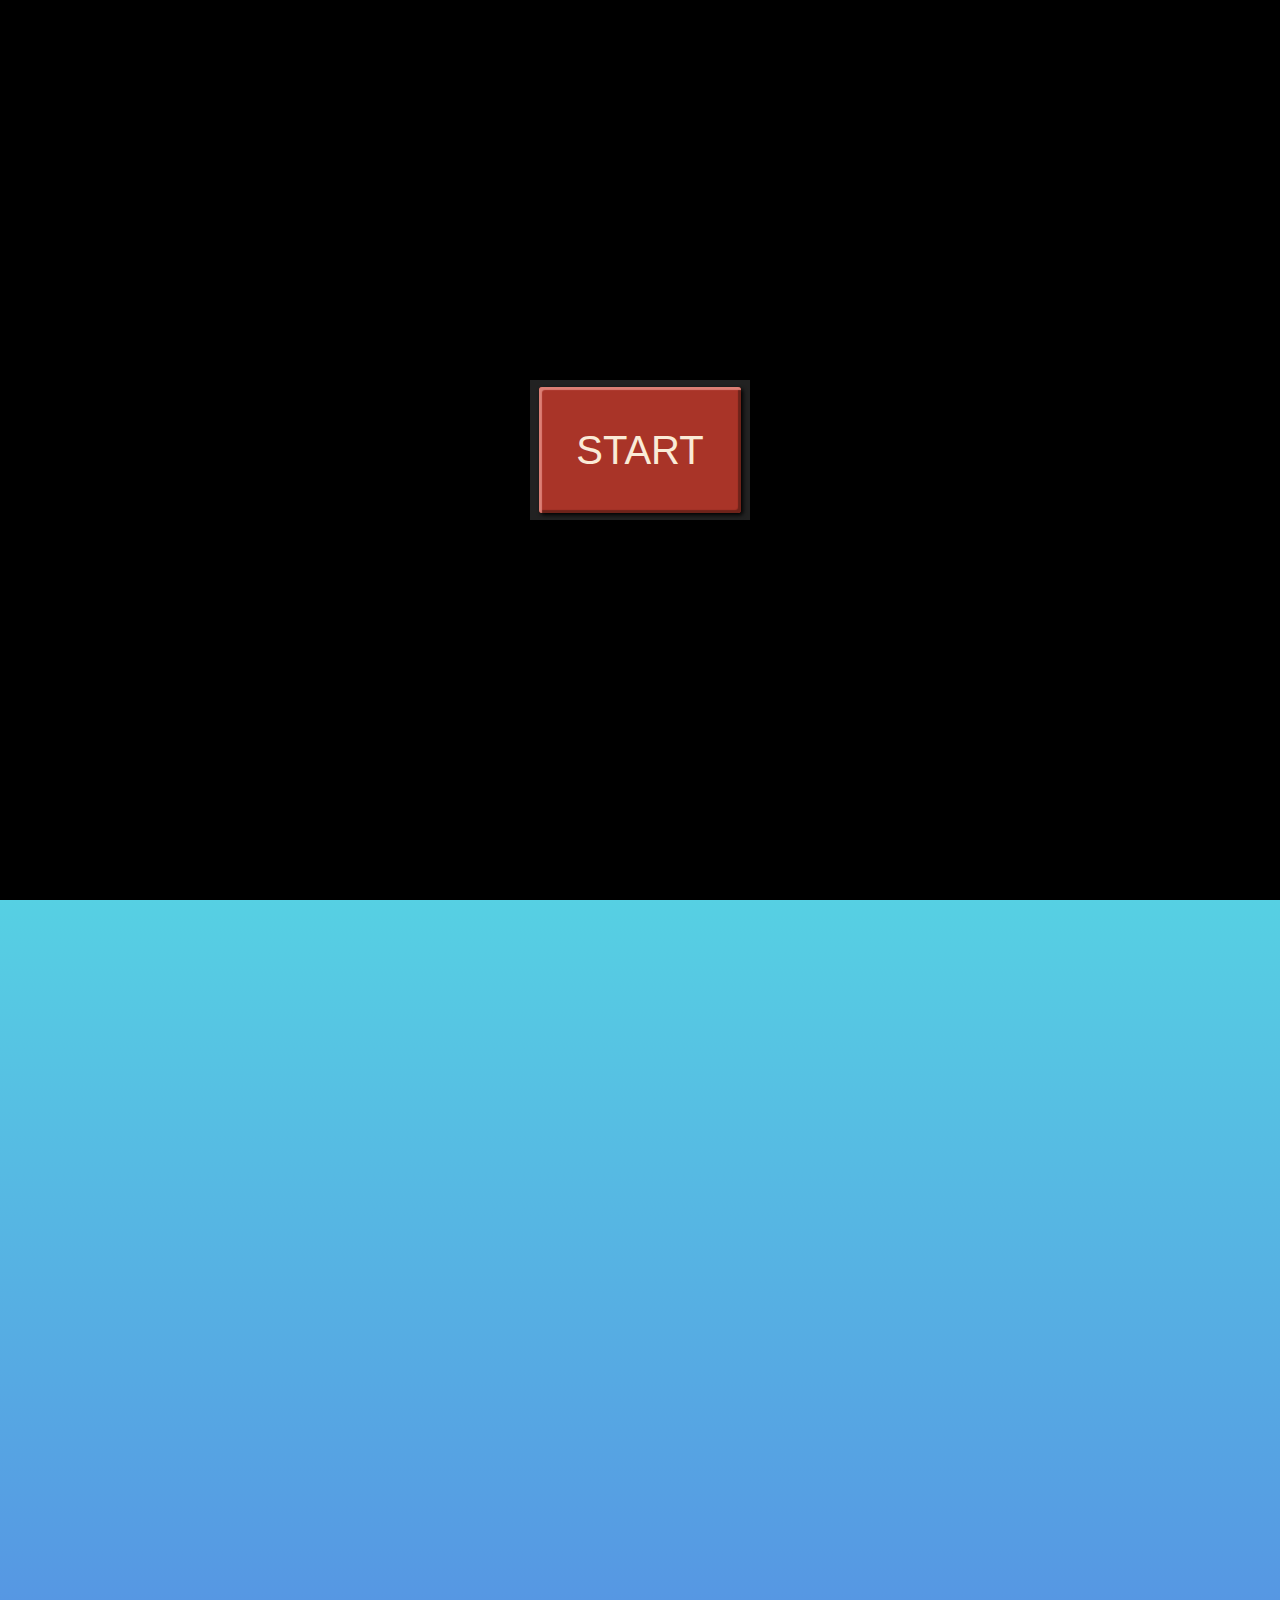
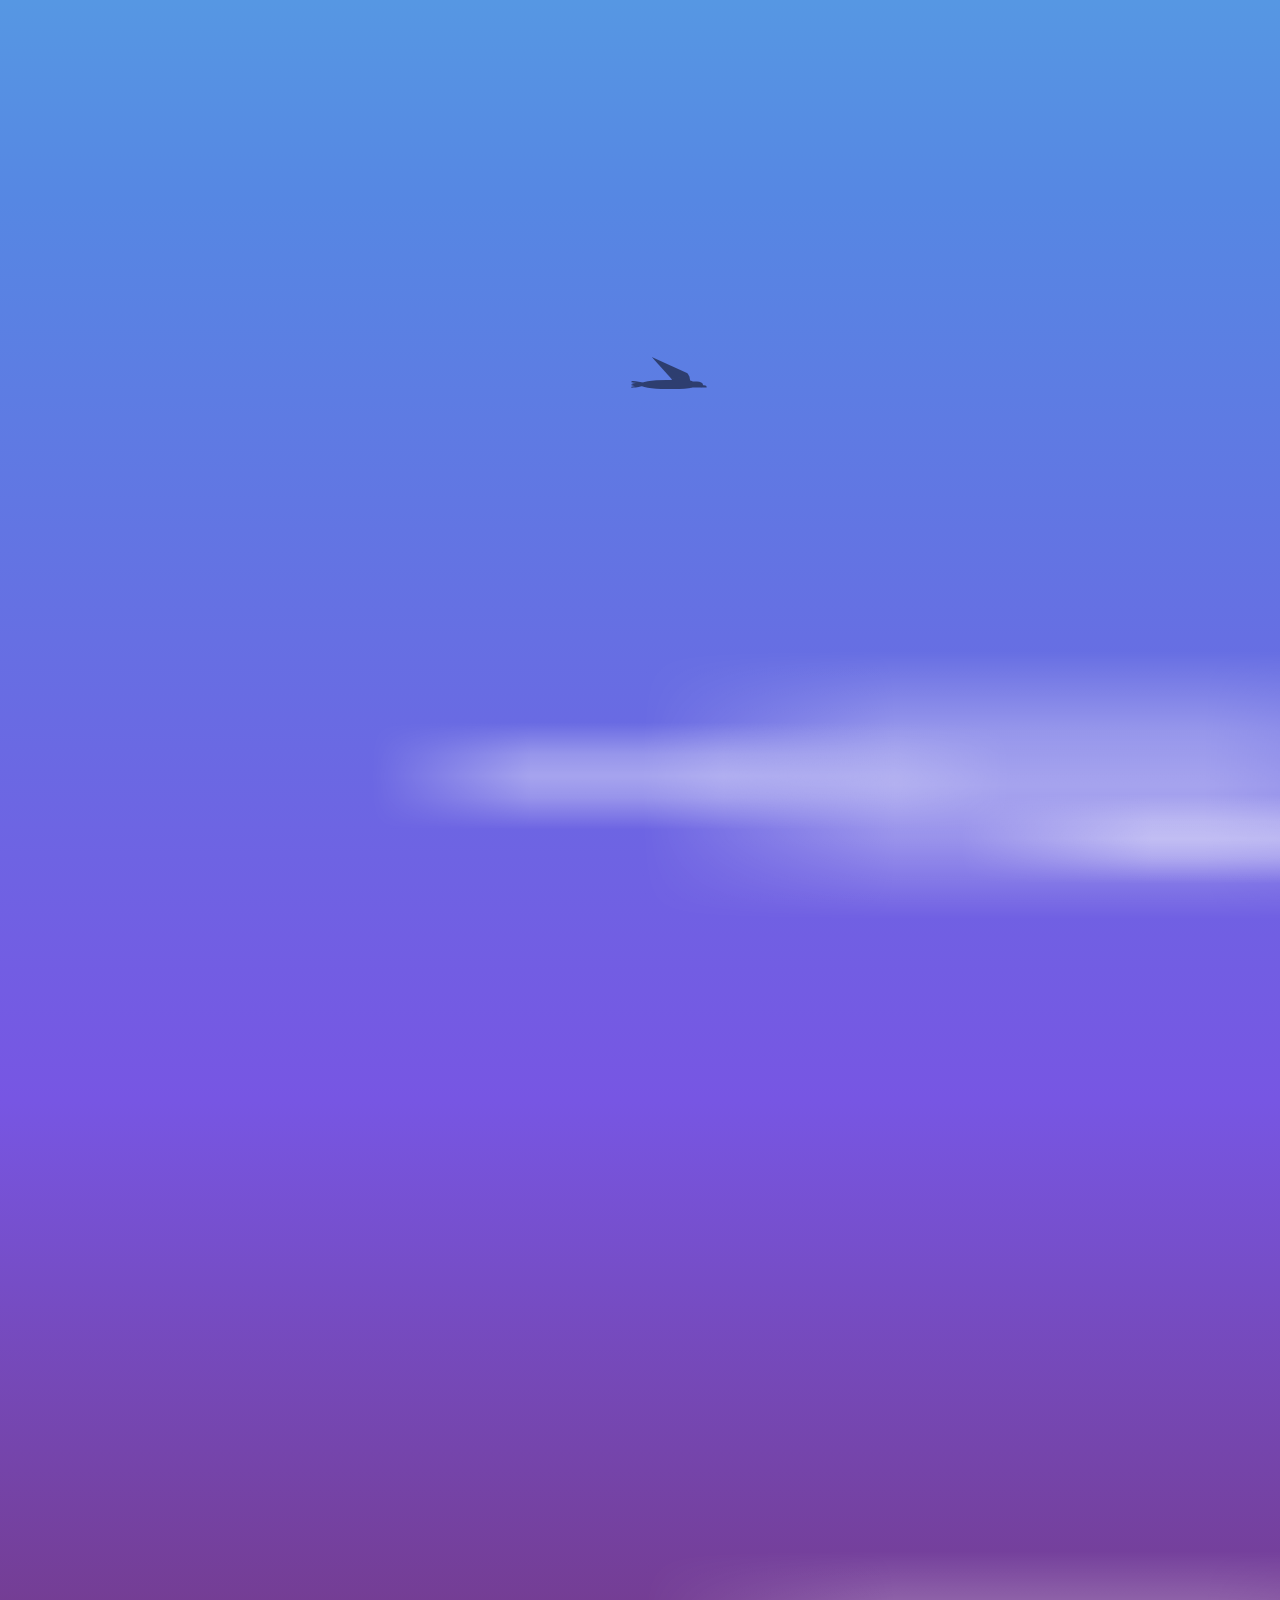
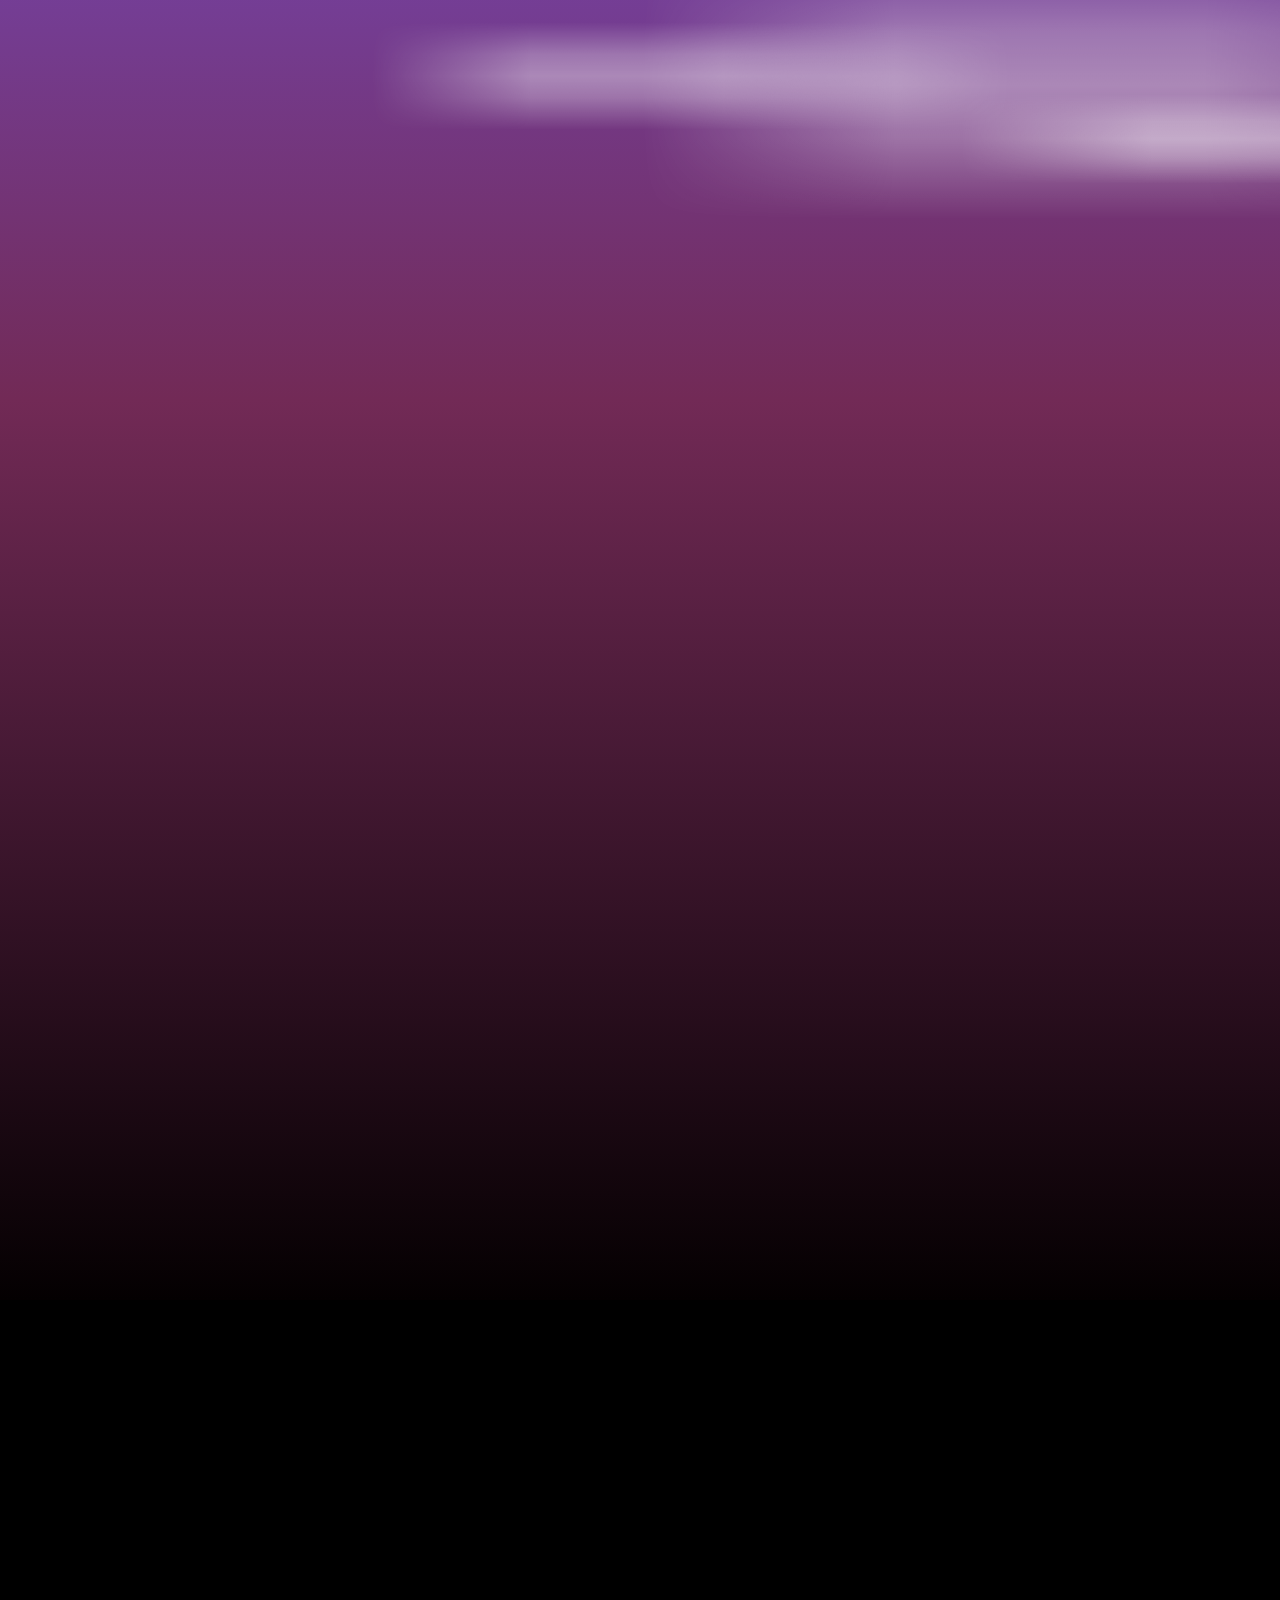
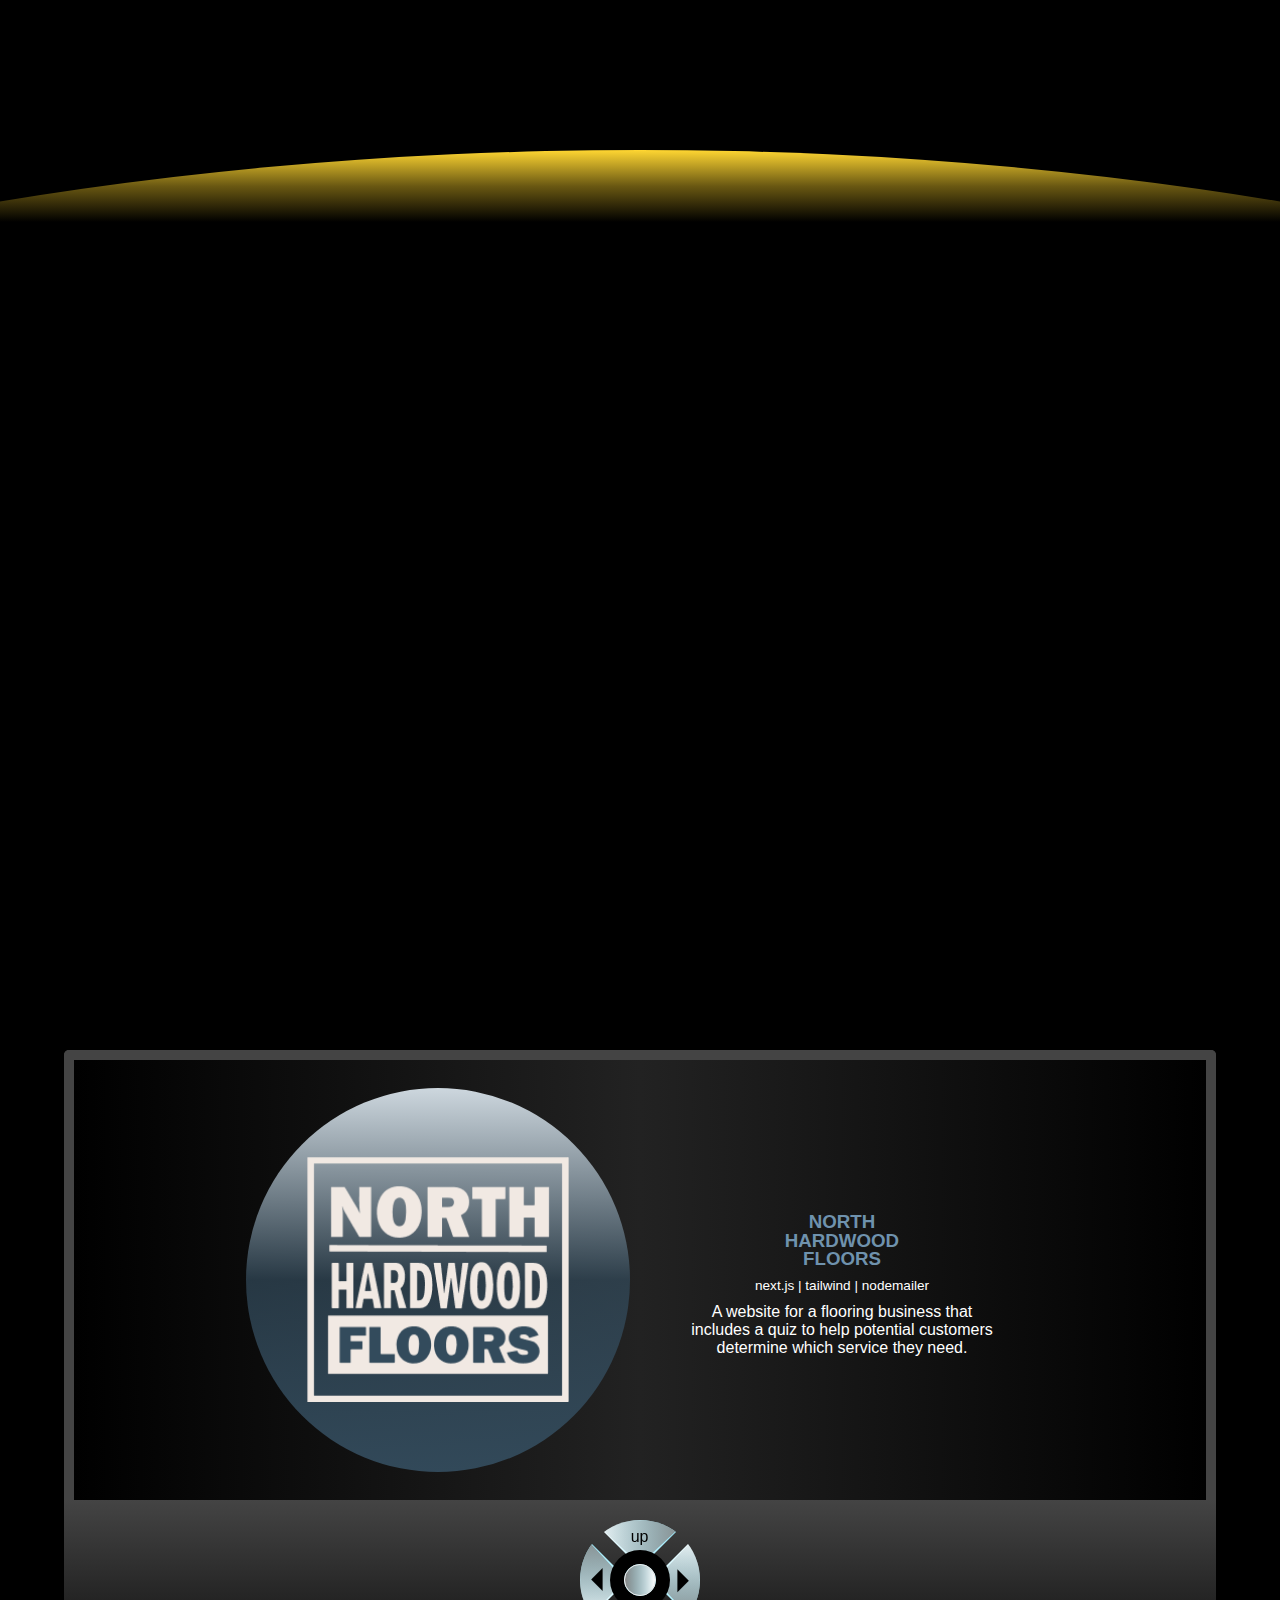
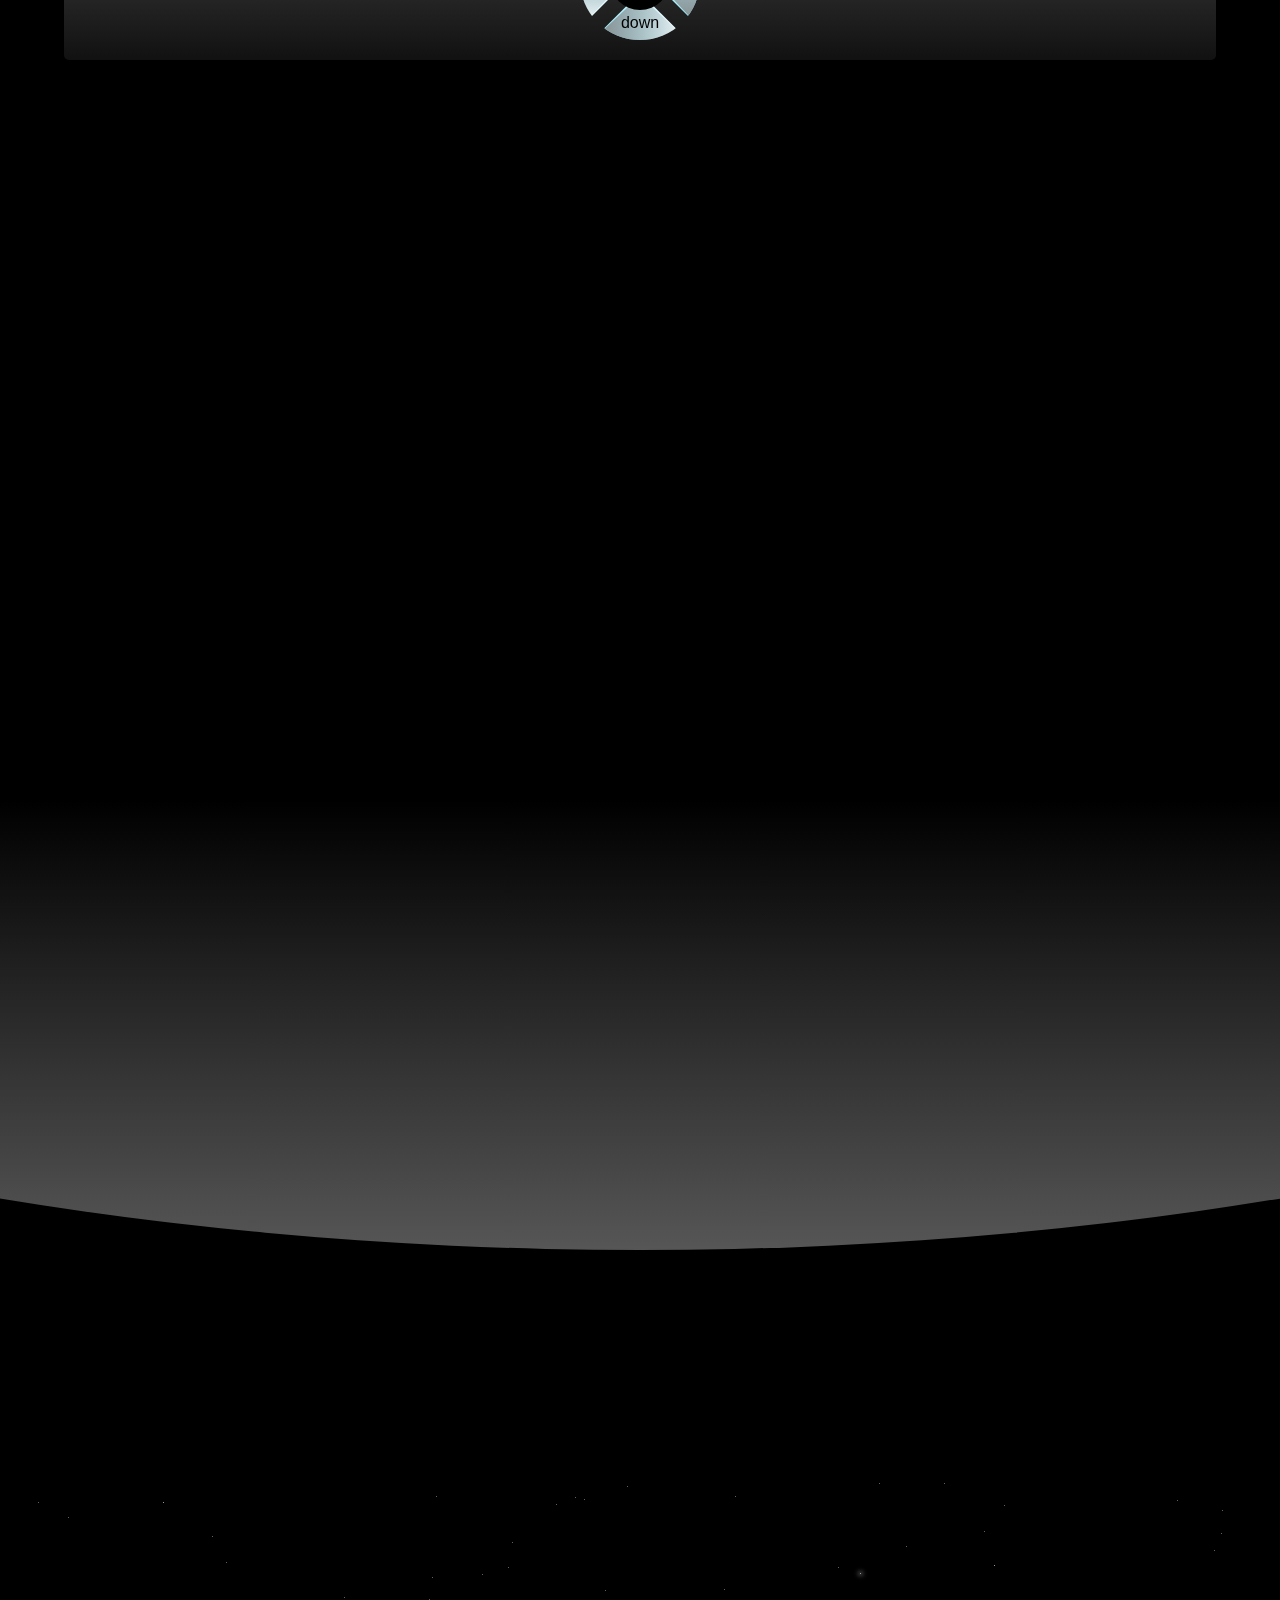
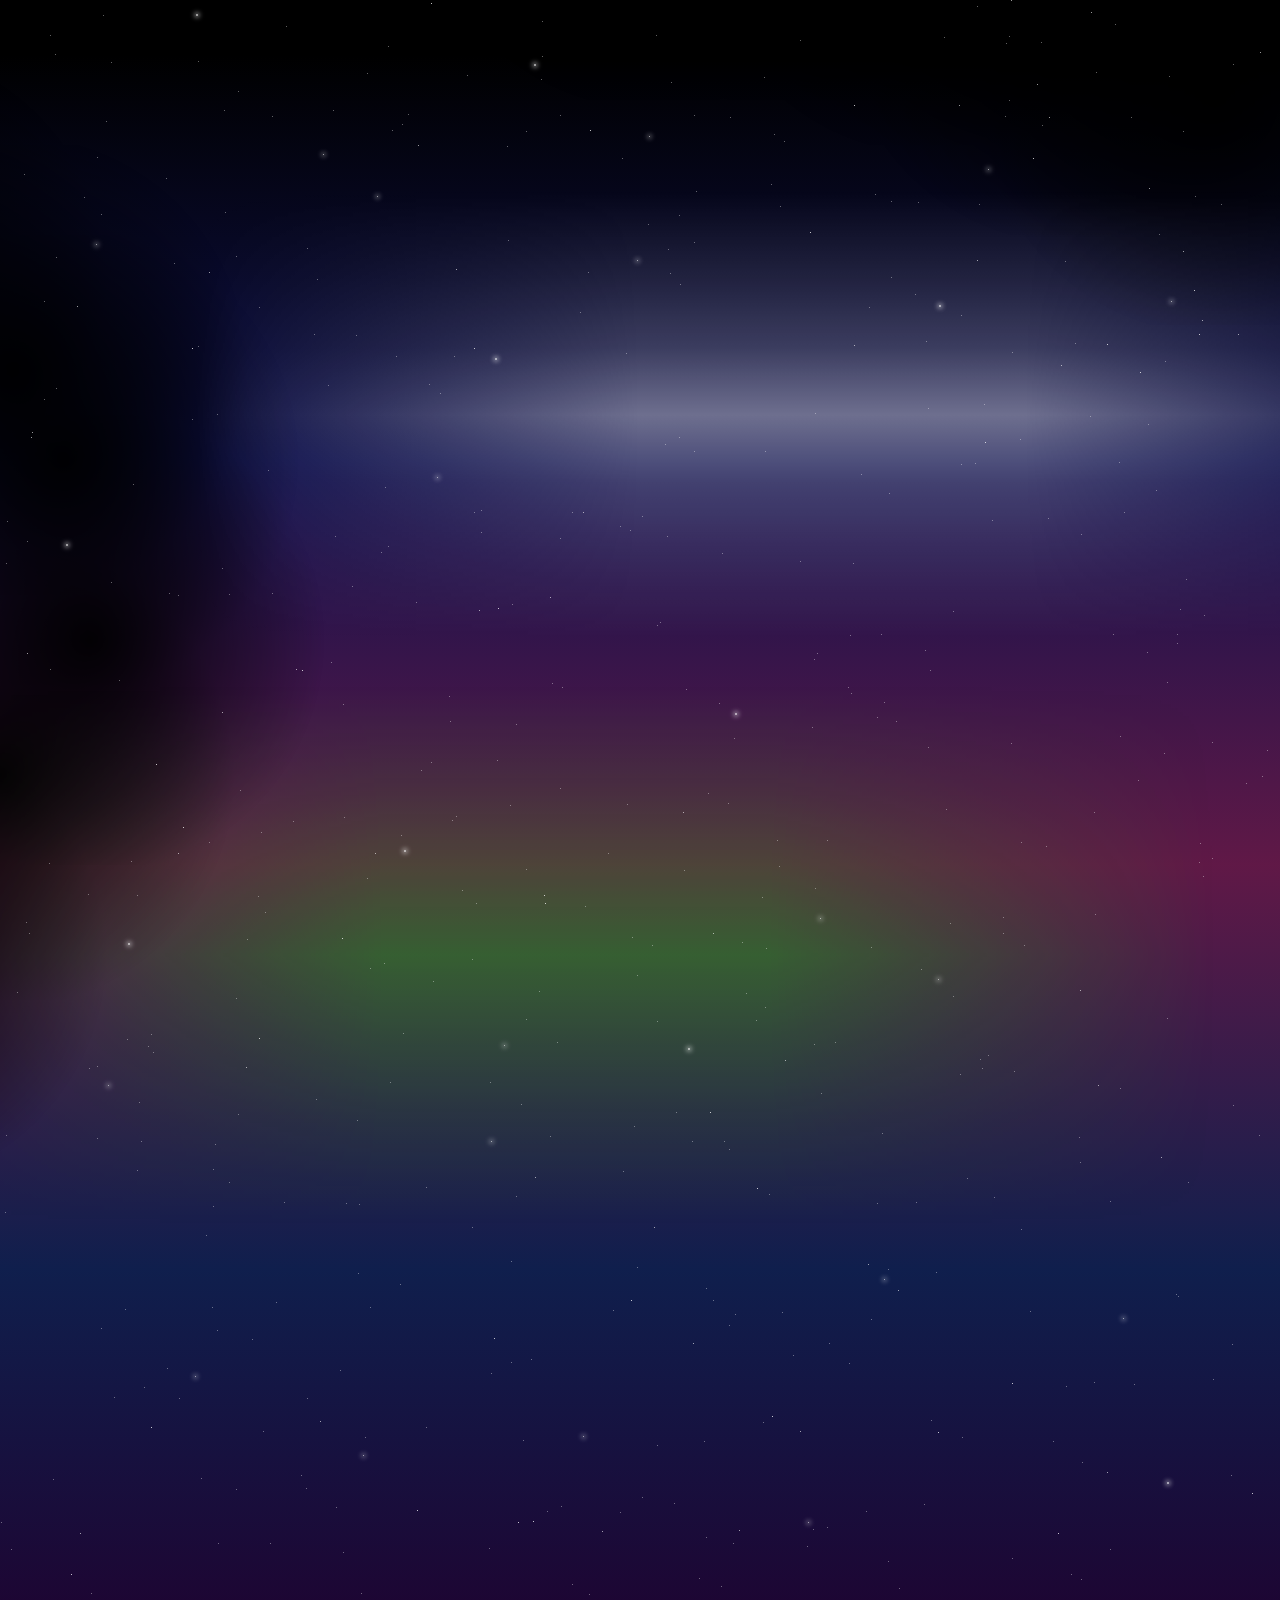
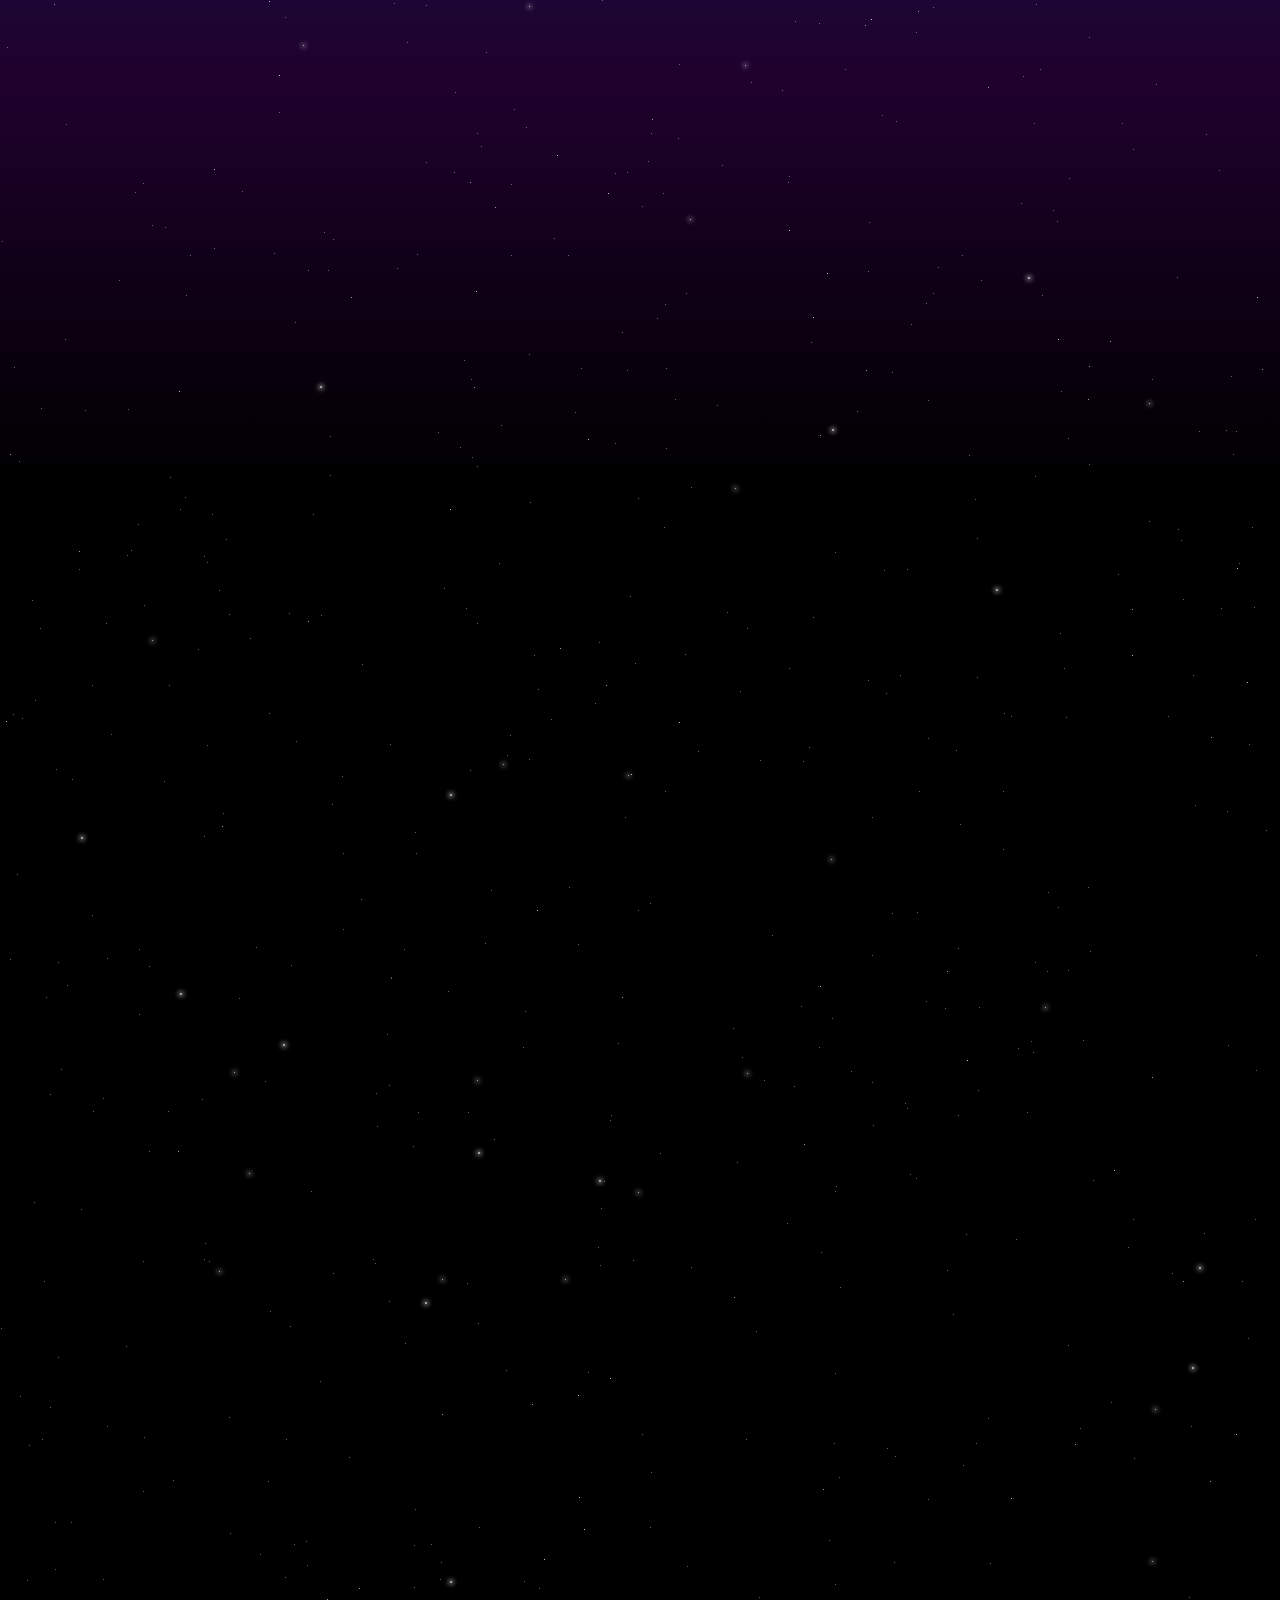
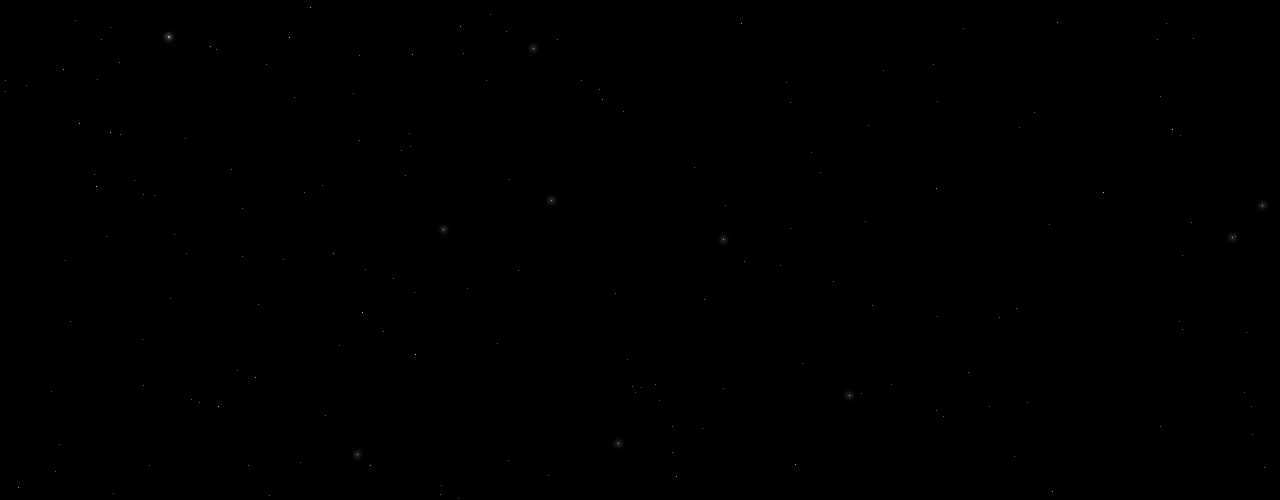
==== commit cf611c70: "updated meeboard link" ====
--- a/index.html
+++ b/index.html
@@ -205,7 +205,7 @@
                     <div class="project-info">
                       <h3 class="project-title meeboard-link">
                         <a
-                          href="https://fast-oasis-59176-b290032bbf92.herokuapp.com/#/user"
+                          href="https://jstnlawson.github.io/meeboard-pwa/"
                           target="blank"
                           class="project-link"
                         >
